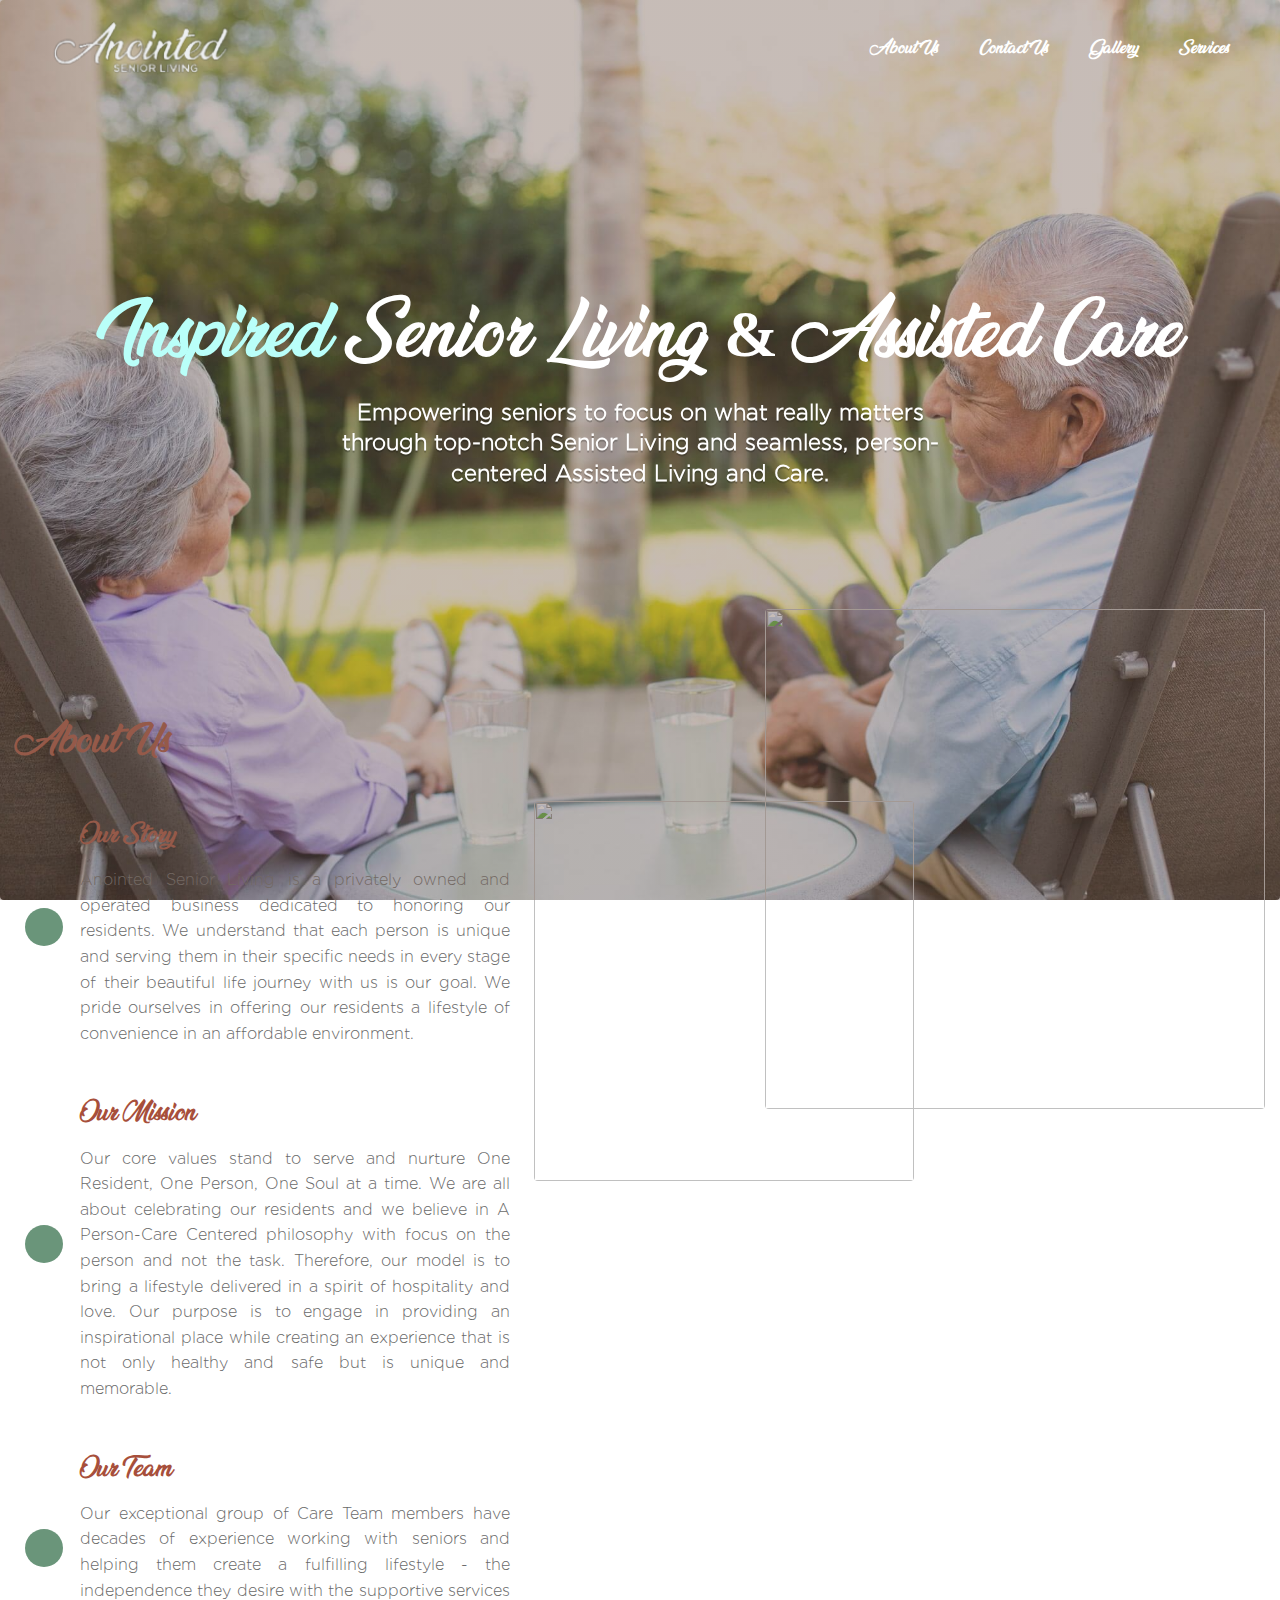
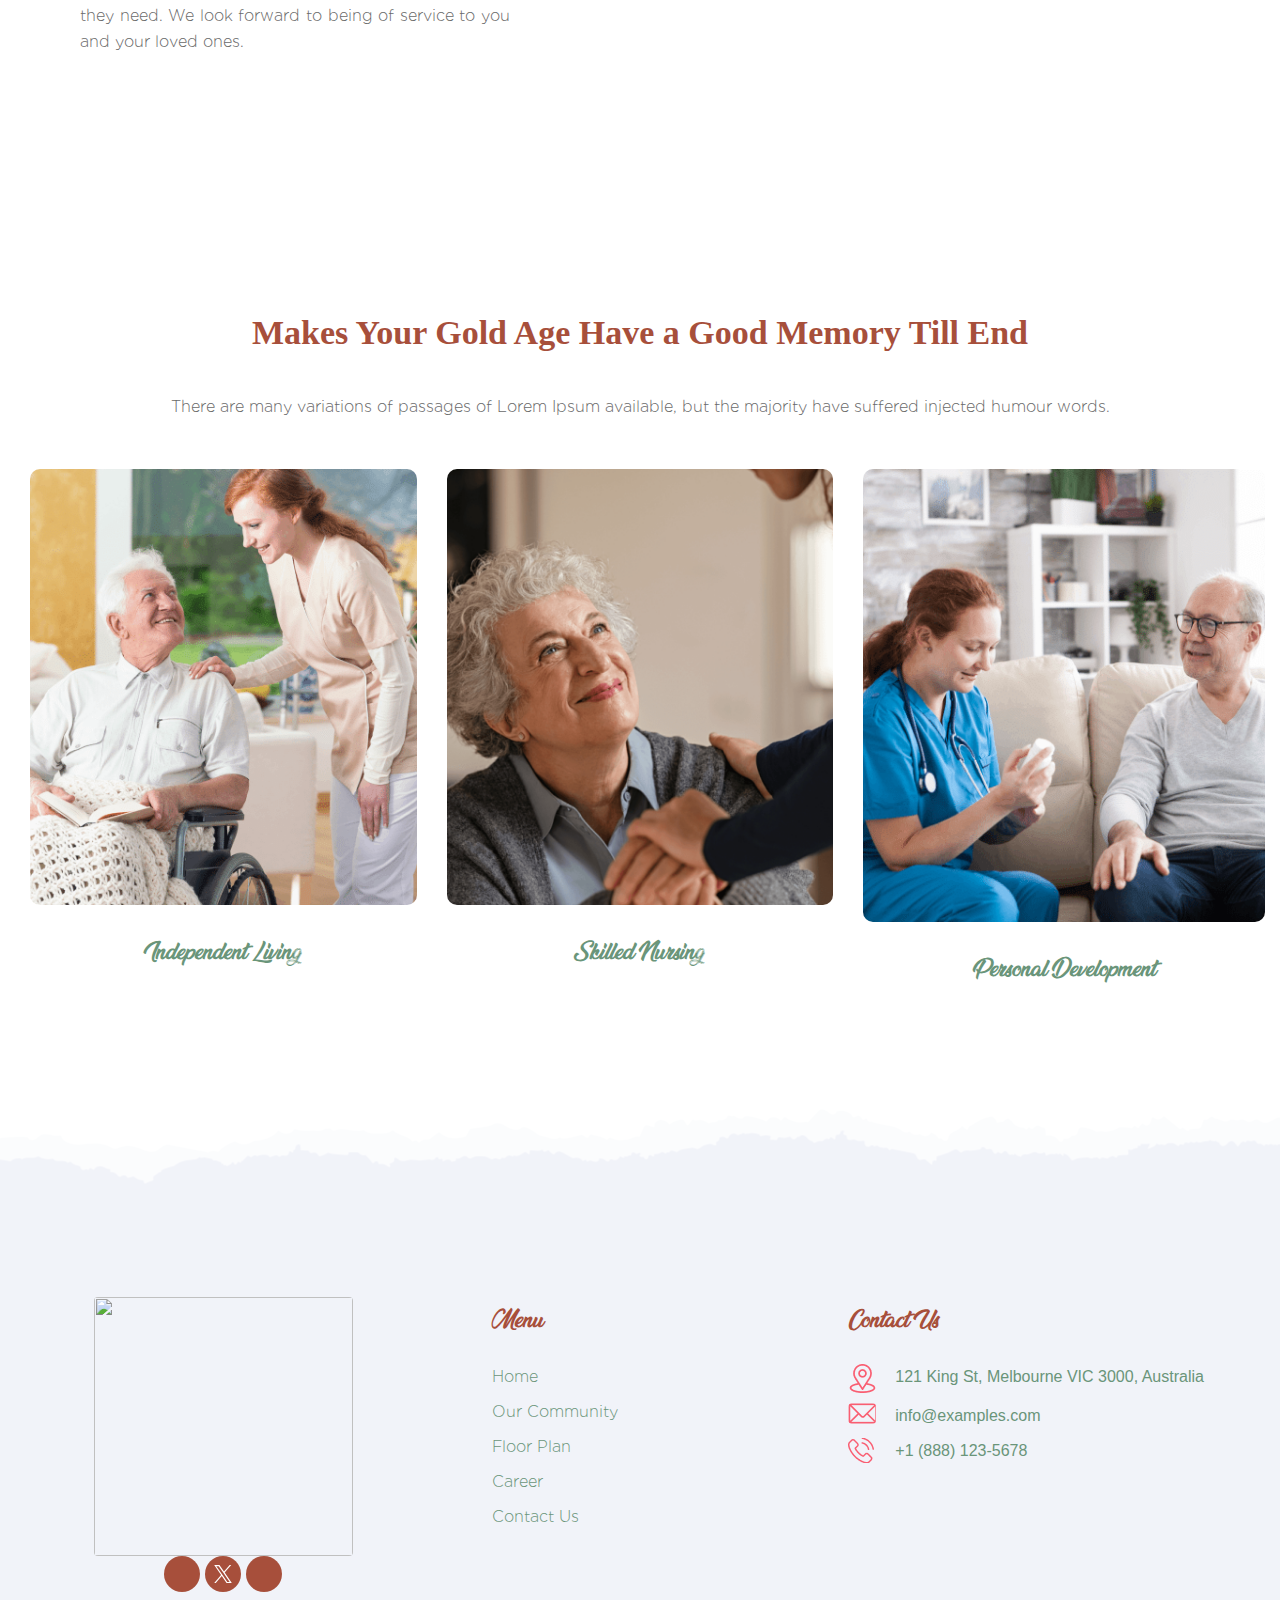
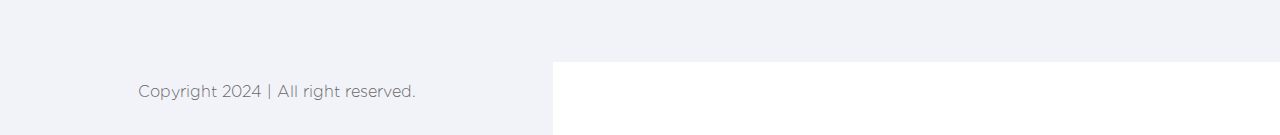
==== index.html @ 7e5e352e "initial" ====
<html lang="en-US" prefix="og: https://ogp.me/ns#">
  <head>
    <meta http-equiv="Content-Type" content="text/html; charset=UTF-8" />

    <meta name="viewport" content="width=device-width, initial-scale=1" />
    <link rel="profile" href="https://gmpg.org/xfn/11" />

    <!-- Search Engine Optimization by Rank Math - https://rankmath.com/ -->
    <title>Anointed</title>
    <meta
      name="description"
      content="/*! elementor - v3.19.0 - 29-01-2024 */ .elementor-heading-title{padding:0;margin:0;line-height:1}.elementor-widget-heading"
    />
    <meta
      name="robots"
      content="index, follow, max-snippet:-1, max-video-preview:-1, max-image-preview:large"
    />
    <link
      rel="canonical"
      href="https://wordpress-1163796-4332540.cloudwaysapps.com/"
    />
    <link rel="stylesheet" href="./style11.css" />
    <meta property="og:locale" content="en_US" />
    <meta property="og:type" content="website" />
    <meta property="og:title" content="Anointed" />
    <meta
      property="og:description"
      content="/*! elementor - v3.19.0 - 29-01-2024 */ .elementor-heading-title{padding:0;margin:0;line-height:1}.elementor-widget-heading"
    />
    <meta
      property="og:url"
      content="https://wordpress-1163796-4332540.cloudwaysapps.com/"
    />
    <meta property="og:site_name" content="Anointed" />
    <meta property="og:updated_time" content="2024-02-22T02:53:05+00:00" />
    <meta
      property="og:image"
      content="https://wordpress-1163796-4332540.cloudwaysapps.com/wp-content/uploads/2023/04/Full-Mockup-Color.png"
    />
    <meta
      property="og:image:secure_url"
      content="https://wordpress-1163796-4332540.cloudwaysapps.com/wp-content/uploads/2023/04/Full-Mockup-Color.png"
    />
    <meta property="og:image:width" content="650" />
    <meta property="og:image:height" content="438" />
    <meta property="og:image:alt" content="Home" />
    <meta property="og:image:type" content="image/png" />
    <meta
      property="article:published_time"
      content="2024-02-21T17:53:11+00:00"
    />
    <meta
      property="article:modified_time"
      content="2024-02-22T02:53:05+00:00"
    />
    <meta name="twitter:card" content="summary_large_image" />
    <meta name="twitter:title" content="Anointed" />
    <meta
      name="twitter:description"
      content="/*! elementor - v3.19.0 - 29-01-2024 */ .elementor-heading-title{padding:0;margin:0;line-height:1}.elementor-widget-heading"
    />
    <meta
      name="twitter:image"
      content="https://wordpress-1163796-4332540.cloudwaysapps.com/wp-content/uploads/2023/04/Full-Mockup-Color.png"
    />
    <meta name="twitter:label1" content="Written by" />
    <meta name="twitter:data1" content="Kevin" />
    <meta name="twitter:label2" content="Time to read" />
    <meta name="twitter:data2" content="1 minute" />
    <script type="application/ld+json" class="rank-math-schema">
      {
        "@context": "https://schema.org",
        "@graph": [
          {
            "@type": ["Person", "Organization"],
            "@id": "https://wordpress-1163796-4332540.cloudwaysapps.com/#person",
            "name": "Anointed",
            "logo": {
              "@type": "ImageObject",
              "@id": "https://wordpress-1163796-4332540.cloudwaysapps.com/#logo",
              "url": "https://wordpress-1163796-4332540.cloudwaysapps.com/wp-content/uploads/2023/04/Full-Mockup-Color.png",
              "contentUrl": "https://wordpress-1163796-4332540.cloudwaysapps.com/wp-content/uploads/2023/04/Full-Mockup-Color.png",
              "caption": "Anointed",
              "inLanguage": "en-US",
              "width": "650",
              "height": "438"
            },
            "image": {
              "@type": "ImageObject",
              "@id": "https://wordpress-1163796-4332540.cloudwaysapps.com/#logo",
              "url": "https://wordpress-1163796-4332540.cloudwaysapps.com/wp-content/uploads/2023/04/Full-Mockup-Color.png",
              "contentUrl": "https://wordpress-1163796-4332540.cloudwaysapps.com/wp-content/uploads/2023/04/Full-Mockup-Color.png",
              "caption": "Anointed",
              "inLanguage": "en-US",
              "width": "650",
              "height": "438"
            }
          },
          {
            "@type": "WebSite",
            "@id": "https://wordpress-1163796-4332540.cloudwaysapps.com/#website",
            "url": "https://wordpress-1163796-4332540.cloudwaysapps.com",
            "name": "Anointed",
            "alternateName": "Anointed",
            "publisher": {
              "@id": "https://wordpress-1163796-4332540.cloudwaysapps.com/#person"
            },
            "inLanguage": "en-US",
            "potentialAction": {
              "@type": "SearchAction",
              "target": "https://wordpress-1163796-4332540.cloudwaysapps.com/?s={search_term_string}",
              "query-input": "required name=search_term_string"
            }
          },
          {
            "@type": "ImageObject",
            "@id": "https://wordpress-1163796-4332540.cloudwaysapps.com/wp-content/uploads/2024/02/careo-home-two-section-two-main-img.png",
            "url": "https://wordpress-1163796-4332540.cloudwaysapps.com/wp-content/uploads/2024/02/careo-home-two-section-two-main-img.png",
            "width": "200",
            "height": "200",
            "inLanguage": "en-US"
          },
          {
            "@type": "WebPage",
            "@id": "https://wordpress-1163796-4332540.cloudwaysapps.com/#webpage",
            "url": "https://wordpress-1163796-4332540.cloudwaysapps.com/",
            "name": "Anointed",
            "datePublished": "2024-02-21T17:53:11+00:00",
            "dateModified": "2024-02-22T02:53:05+00:00",
            "about": {
              "@id": "https://wordpress-1163796-4332540.cloudwaysapps.com/#person"
            },
            "isPartOf": {
              "@id": "https://wordpress-1163796-4332540.cloudwaysapps.com/#website"
            },
            "primaryImageOfPage": {
              "@id": "https://wordpress-1163796-4332540.cloudwaysapps.com/wp-content/uploads/2024/02/careo-home-two-section-two-main-img.png"
            },
            "inLanguage": "en-US"
          },
          {
            "@type": "Person",
            "@id": "https://wordpress-1163796-4332540.cloudwaysapps.com/author/kevin/",
            "name": "Kevin",
            "url": "https://wordpress-1163796-4332540.cloudwaysapps.com/author/kevin/",
            "image": {
              "@type": "ImageObject",
              "@id": "https://secure.gravatar.com/avatar/5668ce65988a25be862526f29ebfe7d8?s=96&amp;d=mm&amp;r=g",
              "url": "https://secure.gravatar.com/avatar/5668ce65988a25be862526f29ebfe7d8?s=96&amp;d=mm&amp;r=g",
              "caption": "Kevin",
              "inLanguage": "en-US"
            },
            "sameAs": ["https://wordpress-1163796-4332540.cloudwaysapps.com"]
          },
          {
            "@type": "Article",
            "headline": "Anointed",
            "datePublished": "2024-02-21T17:53:11+00:00",
            "dateModified": "2024-02-22T02:53:05+00:00",
            "author": {
              "@id": "https://wordpress-1163796-4332540.cloudwaysapps.com/author/kevin/",
              "name": "Kevin"
            },
            "publisher": {
              "@id": "https://wordpress-1163796-4332540.cloudwaysapps.com/#person"
            },
            "description": "/*! elementor - v3.19.0 - 29-01-2024 */ .elementor-heading-title{padding:0;margin:0;line-height:1}.elementor-widget-heading",
            "name": "Anointed",
            "@id": "https://wordpress-1163796-4332540.cloudwaysapps.com/#richSnippet",
            "isPartOf": {
              "@id": "https://wordpress-1163796-4332540.cloudwaysapps.com/#webpage"
            },
            "image": {
              "@id": "https://wordpress-1163796-4332540.cloudwaysapps.com/wp-content/uploads/2024/02/careo-home-two-section-two-main-img.png"
            },
            "inLanguage": "en-US",
            "mainEntityOfPage": {
              "@id": "https://wordpress-1163796-4332540.cloudwaysapps.com/#webpage"
            }
          }
        ]
      }
    </script>
    <!-- /Rank Math WordPress SEO plugin -->

    <link
      rel="alternate"
      type="application/rss+xml"
      title="Anointed » Feed"
      href="https://wordpress-1163796-4332540.cloudwaysapps.com/feed/"
    />
    <link
      rel="alternate"
      type="application/rss+xml"
      title="Anointed » Comments Feed"
      href="https://wordpress-1163796-4332540.cloudwaysapps.com/comments/feed/"
    />
    <script>
      window._wpemojiSettings = {
        baseUrl: "https:\/\/s.w.org\/images\/core\/emoji\/14.0.0\/72x72\/",
        ext: ".png",
        svgUrl: "https:\/\/s.w.org\/images\/core\/emoji\/14.0.0\/svg\/",
        svgExt: ".svg",
        source: {
          concatemoji:
            "https:\/\/wordpress-1163796-4332540.cloudwaysapps.com\/wp-includes\/js\/wp-emoji-release.min.js?ver=6.4.3",
        },
      };
      /*! This file is auto-generated */
      !(function (i, n) {
        var o, s, e;
        function c(e) {
          try {
            var t = { supportTests: e, timestamp: new Date().valueOf() };
            sessionStorage.setItem(o, JSON.stringify(t));
          } catch (e) {}
        }
        function p(e, t, n) {
          e.clearRect(0, 0, e.canvas.width, e.canvas.height),
            e.fillText(t, 0, 0);
          var t = new Uint32Array(
              e.getImageData(0, 0, e.canvas.width, e.canvas.height).data
            ),
            r =
              (e.clearRect(0, 0, e.canvas.width, e.canvas.height),
              e.fillText(n, 0, 0),
              new Uint32Array(
                e.getImageData(0, 0, e.canvas.width, e.canvas.height).data
              ));
          return t.every(function (e, t) {
            return e === r[t];
          });
        }
        function u(e, t, n) {
          switch (t) {
            case "flag":
              return n(
                e,
                "\ud83c\udff3\ufe0f\u200d\u26a7\ufe0f",
                "\ud83c\udff3\ufe0f\u200b\u26a7\ufe0f"
              )
                ? !1
                : !n(
                    e,
                    "\ud83c\uddfa\ud83c\uddf3",
                    "\ud83c\uddfa\u200b\ud83c\uddf3"
                  ) &&
                    !n(
                      e,
                      "\ud83c\udff4\udb40\udc67\udb40\udc62\udb40\udc65\udb40\udc6e\udb40\udc67\udb40\udc7f",
                      "\ud83c\udff4\u200b\udb40\udc67\u200b\udb40\udc62\u200b\udb40\udc65\u200b\udb40\udc6e\u200b\udb40\udc67\u200b\udb40\udc7f"
                    );
            case "emoji":
              return !n(
                e,
                "\ud83e\udef1\ud83c\udffb\u200d\ud83e\udef2\ud83c\udfff",
                "\ud83e\udef1\ud83c\udffb\u200b\ud83e\udef2\ud83c\udfff"
              );
          }
          return !1;
        }
        function f(e, t, n) {
          var r =
              "undefined" != typeof WorkerGlobalScope &&
              self instanceof WorkerGlobalScope
                ? new OffscreenCanvas(300, 150)
                : i.createElement("canvas"),
            a = r.getContext("2d", { willReadFrequently: !0 }),
            o = ((a.textBaseline = "top"), (a.font = "600 32px Arial"), {});
          return (
            e.forEach(function (e) {
              o[e] = t(a, e, n);
            }),
            o
          );
        }
        function t(e) {
          var t = i.createElement("script");
          (t.src = e), (t.defer = !0), i.head.appendChild(t);
        }
        "undefined" != typeof Promise &&
          ((o = "wpEmojiSettingsSupports"),
          (s = ["flag", "emoji"]),
          (n.supports = { everything: !0, everythingExceptFlag: !0 }),
          (e = new Promise(function (e) {
            i.addEventListener("DOMContentLoaded", e, { once: !0 });
          })),
          new Promise(function (t) {
            var n = (function () {
              try {
                var e = JSON.parse(sessionStorage.getItem(o));
                if (
                  "object" == typeof e &&
                  "number" == typeof e.timestamp &&
                  new Date().valueOf() < e.timestamp + 604800 &&
                  "object" == typeof e.supportTests
                )
                  return e.supportTests;
              } catch (e) {}
              return null;
            })();
            if (!n) {
              if (
                "undefined" != typeof Worker &&
                "undefined" != typeof OffscreenCanvas &&
                "undefined" != typeof URL &&
                URL.createObjectURL &&
                "undefined" != typeof Blob
              )
                try {
                  var e =
                      "postMessage(" +
                      f.toString() +
                      "(" +
                      [JSON.stringify(s), u.toString(), p.toString()].join(
                        ","
                      ) +
                      "));",
                    r = new Blob([e], { type: "text/javascript" }),
                    a = new Worker(URL.createObjectURL(r), {
                      name: "wpTestEmojiSupports",
                    });
                  return void (a.onmessage = function (e) {
                    c((n = e.data)), a.terminate(), t(n);
                  });
                } catch (e) {}
              c((n = f(s, u, p)));
            }
            t(n);
          })
            .then(function (e) {
              for (var t in e)
                (n.supports[t] = e[t]),
                  (n.supports.everything =
                    n.supports.everything && n.supports[t]),
                  "flag" !== t &&
                    (n.supports.everythingExceptFlag =
                      n.supports.everythingExceptFlag && n.supports[t]);
              (n.supports.everythingExceptFlag =
                n.supports.everythingExceptFlag && !n.supports.flag),
                (n.DOMReady = !1),
                (n.readyCallback = function () {
                  n.DOMReady = !0;
                });
            })
            .then(function () {
              return e;
            })
            .then(function () {
              var e;
              n.supports.everything ||
                (n.readyCallback(),
                (e = n.source || {}).concatemoji
                  ? t(e.concatemoji)
                  : e.wpemoji && e.twemoji && (t(e.twemoji), t(e.wpemoji)));
            }));
      })((window, document), window._wpemojiSettings);
    </script>
    <style id="wp-emoji-styles-inline-css">
      img.wp-smiley,
      img.emoji {
        display: inline !important;
        border: none !important;
        box-shadow: none !important;
        height: 1em !important;
        width: 1em !important;
        margin: 0 0.07em !important;
        vertical-align: -0.1em !important;
        background: none !important;
        padding: 0 !important;
      }
    </style>
    <style id="rank-math-toc-block-style-inline-css">
      .wp-block-rank-math-toc-block nav ol {
        counter-reset: item;
      }
      .wp-block-rank-math-toc-block nav ol li {
        display: block;
      }
      .wp-block-rank-math-toc-block nav ol li:before {
        content: counters(item, ".") " ";
        counter-increment: item;
      }
    </style>
    <style id="classic-theme-styles-inline-css">
      /*! This file is auto-generated */
      .wp-block-button__link {
        color: #fff;
        background-color: #32373c;
        border-radius: 9999px;
        box-shadow: none;
        text-decoration: none;
        padding: calc(0.667em + 2px) calc(1.333em + 2px);
        font-size: 1.125em;
      }
      .wp-block-file__button {
        background: #32373c;
        color: #fff;
        text-decoration: none;
      }
    </style>
    <style id="global-styles-inline-css">
      body {
        --wp--preset--color--black: #000000;
        --wp--preset--color--cyan-bluish-gray: #abb8c3;
        --wp--preset--color--white: #ffffff;
        --wp--preset--color--pale-pink: #f78da7;
        --wp--preset--color--vivid-red: #cf2e2e;
        --wp--preset--color--luminous-vivid-orange: #ff6900;
        --wp--preset--color--luminous-vivid-amber: #fcb900;
        --wp--preset--color--light-green-cyan: #7bdcb5;
        --wp--preset--color--vivid-green-cyan: #00d084;
        --wp--preset--color--pale-cyan-blue: #8ed1fc;
        --wp--preset--color--vivid-cyan-blue: #0693e3;
        --wp--preset--color--vivid-purple: #9b51e0;
        --wp--preset--gradient--vivid-cyan-blue-to-vivid-purple: linear-gradient(
          135deg,
          rgba(6, 147, 227, 1) 0%,
          rgb(155, 81, 224) 100%
        );
        --wp--preset--gradient--light-green-cyan-to-vivid-green-cyan: linear-gradient(
          135deg,
          rgb(122, 220, 180) 0%,
          rgb(0, 208, 130) 100%
        );
        --wp--preset--gradient--luminous-vivid-amber-to-luminous-vivid-orange: linear-gradient(
          135deg,
          rgba(252, 185, 0, 1) 0%,
          rgba(255, 105, 0, 1) 100%
        );
        --wp--preset--gradient--luminous-vivid-orange-to-vivid-red: linear-gradient(
          135deg,
          rgba(255, 105, 0, 1) 0%,
          rgb(207, 46, 46) 100%
        );
        --wp--preset--gradient--very-light-gray-to-cyan-bluish-gray: linear-gradient(
          135deg,
          rgb(238, 238, 238) 0%,
          rgb(169, 184, 195) 100%
        );
        --wp--preset--gradient--cool-to-warm-spectrum: linear-gradient(
          135deg,
          rgb(74, 234, 220) 0%,
          rgb(151, 120, 209) 20%,
          rgb(207, 42, 186) 40%,
          rgb(238, 44, 130) 60%,
          rgb(251, 105, 98) 80%,
          rgb(254, 248, 76) 100%
        );
        --wp--preset--gradient--blush-light-purple: linear-gradient(
          135deg,
          rgb(255, 206, 236) 0%,
          rgb(152, 150, 240) 100%
        );
        --wp--preset--gradient--blush-bordeaux: linear-gradient(
          135deg,
          rgb(254, 205, 165) 0%,
          rgb(254, 45, 45) 50%,
          rgb(107, 0, 62) 100%
        );
        --wp--preset--gradient--luminous-dusk: linear-gradient(
          135deg,
          rgb(255, 203, 112) 0%,
          rgb(199, 81, 192) 50%,
          rgb(65, 88, 208) 100%
        );
        --wp--preset--gradient--pale-ocean: linear-gradient(
          135deg,
          rgb(255, 245, 203) 0%,
          rgb(182, 227, 212) 50%,
          rgb(51, 167, 181) 100%
        );
        --wp--preset--gradient--electric-grass: linear-gradient(
          135deg,
          rgb(202, 248, 128) 0%,
          rgb(113, 206, 126) 100%
        );
        --wp--preset--gradient--midnight: linear-gradient(
          135deg,
          rgb(2, 3, 129) 0%,
          rgb(40, 116, 252) 100%
        );
        --wp--preset--font-size--small: 13px;
        --wp--preset--font-size--medium: 20px;
        --wp--preset--font-size--large: 36px;
        --wp--preset--font-size--x-large: 42px;
        --wp--preset--spacing--20: 0.44rem;
        --wp--preset--spacing--30: 0.67rem;
        --wp--preset--spacing--40: 1rem;
        --wp--preset--spacing--50: 1.5rem;
        --wp--preset--spacing--60: 2.25rem;
        --wp--preset--spacing--70: 3.38rem;
        --wp--preset--spacing--80: 5.06rem;
        --wp--preset--shadow--natural: 6px 6px 9px rgba(0, 0, 0, 0.2);
        --wp--preset--shadow--deep: 12px 12px 50px rgba(0, 0, 0, 0.4);
        --wp--preset--shadow--sharp: 6px 6px 0px rgba(0, 0, 0, 0.2);
        --wp--preset--shadow--outlined: 6px 6px 0px -3px rgba(255, 255, 255, 1),
          6px 6px rgba(0, 0, 0, 1);
        --wp--preset--shadow--crisp: 6px 6px 0px rgba(0, 0, 0, 1);
      }
      :where(.is-layout-flex) {
        gap: 0.5em;
      }
      :where(.is-layout-grid) {
        gap: 0.5em;
      }
      body .is-layout-flow > .alignleft {
        float: left;
        margin-inline-start: 0;
        margin-inline-end: 2em;
      }
      body .is-layout-flow > .alignright {
        float: right;
        margin-inline-start: 2em;
        margin-inline-end: 0;
      }
      body .is-layout-flow > .aligncenter {
        margin-left: auto !important;
        margin-right: auto !important;
      }
      body .is-layout-constrained > .alignleft {
        float: left;
        margin-inline-start: 0;
        margin-inline-end: 2em;
      }
      body .is-layout-constrained > .alignright {
        float: right;
        margin-inline-start: 2em;
        margin-inline-end: 0;
      }
      body .is-layout-constrained > .aligncenter {
        margin-left: auto !important;
        margin-right: auto !important;
      }
      body
        .is-layout-constrained
        > :where(:not(.alignleft):not(.alignright):not(.alignfull)) {
        max-width: var(--wp--style--global--content-size);
        margin-left: auto !important;
        margin-right: auto !important;
      }
      body .is-layout-constrained > .alignwide {
        max-width: var(--wp--style--global--wide-size);
      }
      body .is-layout-flex {
        display: flex;
      }
      body .is-layout-flex {
        flex-wrap: wrap;
        align-items: center;
      }
      body .is-layout-flex > * {
        margin: 0;
      }
      body .is-layout-grid {
        display: grid;
      }
      body .is-layout-grid > * {
        margin: 0;
      }
      :where(.wp-block-columns.is-layout-flex) {
        gap: 2em;
      }
      :where(.wp-block-columns.is-layout-grid) {
        gap: 2em;
      }
      :where(.wp-block-post-template.is-layout-flex) {
        gap: 1.25em;
      }
      :where(.wp-block-post-template.is-layout-grid) {
        gap: 1.25em;
      }
      .has-black-color {
        color: var(--wp--preset--color--black) !important;
      }
      .has-cyan-bluish-gray-color {
        color: var(--wp--preset--color--cyan-bluish-gray) !important;
      }
      .has-white-color {
        color: var(--wp--preset--color--white) !important;
      }
      .has-pale-pink-color {
        color: var(--wp--preset--color--pale-pink) !important;
      }
      .has-vivid-red-color {
        color: var(--wp--preset--color--vivid-red) !important;
      }
      .has-luminous-vivid-orange-color {
        color: var(--wp--preset--color--luminous-vivid-orange) !important;
      }
      .has-luminous-vivid-amber-color {
        color: var(--wp--preset--color--luminous-vivid-amber) !important;
      }
      .has-light-green-cyan-color {
        color: var(--wp--preset--color--light-green-cyan) !important;
      }
      .has-vivid-green-cyan-color {
        color: var(--wp--preset--color--vivid-green-cyan) !important;
      }
      .has-pale-cyan-blue-color {
        color: var(--wp--preset--color--pale-cyan-blue) !important;
      }
      .has-vivid-cyan-blue-color {
        color: var(--wp--preset--color--vivid-cyan-blue) !important;
      }
      .has-vivid-purple-color {
        color: var(--wp--preset--color--vivid-purple) !important;
      }
      .has-black-background-color {
        background-color: var(--wp--preset--color--black) !important;
      }
      .has-cyan-bluish-gray-background-color {
        background-color: var(--wp--preset--color--cyan-bluish-gray) !important;
      }
      .has-white-background-color {
        background-color: var(--wp--preset--color--white) !important;
      }
      .has-pale-pink-background-color {
        background-color: var(--wp--preset--color--pale-pink) !important;
      }
      .has-vivid-red-background-color {
        background-color: var(--wp--preset--color--vivid-red) !important;
      }
      .has-luminous-vivid-orange-background-color {
        background-color: var(
          --wp--preset--color--luminous-vivid-orange
        ) !important;
      }
      .has-luminous-vivid-amber-background-color {
        background-color: var(
          --wp--preset--color--luminous-vivid-amber
        ) !important;
      }
      .has-light-green-cyan-background-color {
        background-color: var(--wp--preset--color--light-green-cyan) !important;
      }
      .has-vivid-green-cyan-background-color {
        background-color: var(--wp--preset--color--vivid-green-cyan) !important;
      }
      .has-pale-cyan-blue-background-color {
        background-color: var(--wp--preset--color--pale-cyan-blue) !important;
      }
      .has-vivid-cyan-blue-background-color {
        background-color: var(--wp--preset--color--vivid-cyan-blue) !important;
      }
      .has-vivid-purple-background-color {
        background-color: var(--wp--preset--color--vivid-purple) !important;
      }
      .has-black-border-color {
        border-color: var(--wp--preset--color--black) !important;
      }
      .has-cyan-bluish-gray-border-color {
        border-color: var(--wp--preset--color--cyan-bluish-gray) !important;
      }
      .has-white-border-color {
        border-color: var(--wp--preset--color--white) !important;
      }
      .has-pale-pink-border-color {
        border-color: var(--wp--preset--color--pale-pink) !important;
      }
      .has-vivid-red-border-color {
        border-color: var(--wp--preset--color--vivid-red) !important;
      }
      .has-luminous-vivid-orange-border-color {
        border-color: var(
          --wp--preset--color--luminous-vivid-orange
        ) !important;
      }
      .has-luminous-vivid-amber-border-color {
        border-color: var(--wp--preset--color--luminous-vivid-amber) !important;
      }
      .has-light-green-cyan-border-color {
        border-color: var(--wp--preset--color--light-green-cyan) !important;
      }
      .has-vivid-green-cyan-border-color {
        border-color: var(--wp--preset--color--vivid-green-cyan) !important;
      }
      .has-pale-cyan-blue-border-color {
        border-color: var(--wp--preset--color--pale-cyan-blue) !important;
      }
      .has-vivid-cyan-blue-border-color {
        border-color: var(--wp--preset--color--vivid-cyan-blue) !important;
      }
      .has-vivid-purple-border-color {
        border-color: var(--wp--preset--color--vivid-purple) !important;
      }
      .has-vivid-cyan-blue-to-vivid-purple-gradient-background {
        background: var(
          --wp--preset--gradient--vivid-cyan-blue-to-vivid-purple
        ) !important;
      }
      .has-light-green-cyan-to-vivid-green-cyan-gradient-background {
        background: var(
          --wp--preset--gradient--light-green-cyan-to-vivid-green-cyan
        ) !important;
      }
      .has-luminous-vivid-amber-to-luminous-vivid-orange-gradient-background {
        background: var(
          --wp--preset--gradient--luminous-vivid-amber-to-luminous-vivid-orange
        ) !important;
      }
      .has-luminous-vivid-orange-to-vivid-red-gradient-background {
        background: var(
          --wp--preset--gradient--luminous-vivid-orange-to-vivid-red
        ) !important;
      }
      .has-very-light-gray-to-cyan-bluish-gray-gradient-background {
        background: var(
          --wp--preset--gradient--very-light-gray-to-cyan-bluish-gray
        ) !important;
      }
      .has-cool-to-warm-spectrum-gradient-background {
        background: var(
          --wp--preset--gradient--cool-to-warm-spectrum
        ) !important;
      }
      .has-blush-light-purple-gradient-background {
        background: var(--wp--preset--gradient--blush-light-purple) !important;
      }
      .has-blush-bordeaux-gradient-background {
        background: var(--wp--preset--gradient--blush-bordeaux) !important;
      }
      .has-luminous-dusk-gradient-background {
        background: var(--wp--preset--gradient--luminous-dusk) !important;
      }
      .has-pale-ocean-gradient-background {
        background: var(--wp--preset--gradient--pale-ocean) !important;
      }
      .has-electric-grass-gradient-background {
        background: var(--wp--preset--gradient--electric-grass) !important;
      }
      .has-midnight-gradient-background {
        background: var(--wp--preset--gradient--midnight) !important;
      }
      .has-small-font-size {
        font-size: var(--wp--preset--font-size--small) !important;
      }
      .has-medium-font-size {
        font-size: var(--wp--preset--font-size--medium) !important;
      }
      .has-large-font-size {
        font-size: var(--wp--preset--font-size--large) !important;
      }
      .has-x-large-font-size {
        font-size: var(--wp--preset--font-size--x-large) !important;
      }
      .wp-block-navigation a:where(:not(.wp-element-button)) {
        color: inherit;
      }
      :where(.wp-block-post-template.is-layout-flex) {
        gap: 1.25em;
      }
      :where(.wp-block-post-template.is-layout-grid) {
        gap: 1.25em;
      }
      :where(.wp-block-columns.is-layout-flex) {
        gap: 2em;
      }
      :where(.wp-block-columns.is-layout-grid) {
        gap: 2em;
      }
      .wp-block-pullquote {
        font-size: 1.5em;
        line-height: 1.6;
      }
    </style>
    <link
      rel="stylesheet"
      id="hfe-style-css"
      href="./header-footer-elementor.css"
      media="all"
    />
    <link
      rel="stylesheet"
      id="elementor-icons-css"
      href="./elementor-icons.min.css"
      media="all"
    />
    <link
      rel="stylesheet"
      id="elementor-frontend-css"
      href="./custom-frontend-lite.min.css"
      media="all"
    />
    <style id="elementor-frontend-inline-css">
      @-webkit-keyframes ha_fadeIn {
        0% {
          opacity: 0;
        }
        to {
          opacity: 1;
        }
      }
      @keyframes ha_fadeIn {
        0% {
          opacity: 0;
        }
        to {
          opacity: 1;
        }
      }
      @-webkit-keyframes ha_zoomIn {
        0% {
          opacity: 0;
          -webkit-transform: scale3d(0.3, 0.3, 0.3);
          transform: scale3d(0.3, 0.3, 0.3);
        }
        50% {
          opacity: 1;
        }
      }
      @keyframes ha_zoomIn {
        0% {
          opacity: 0;
          -webkit-transform: scale3d(0.3, 0.3, 0.3);
          transform: scale3d(0.3, 0.3, 0.3);
        }
        50% {
          opacity: 1;
        }
      }
      @-webkit-keyframes ha_rollIn {
        0% {
          opacity: 0;
          -webkit-transform: translate3d(-100%, 0, 0) rotate3d(0, 0, 1, -120deg);
          transform: translate3d(-100%, 0, 0) rotate3d(0, 0, 1, -120deg);
        }
        to {
          opacity: 1;
        }
      }
      @keyframes ha_rollIn {
        0% {
          opacity: 0;
          -webkit-transform: translate3d(-100%, 0, 0) rotate3d(0, 0, 1, -120deg);
          transform: translate3d(-100%, 0, 0) rotate3d(0, 0, 1, -120deg);
        }
        to {
          opacity: 1;
        }
      }
      @-webkit-keyframes ha_bounce {
        0%,
        20%,
        53%,
        to {
          -webkit-animation-timing-function: cubic-bezier(
            0.215,
            0.61,
            0.355,
            1
          );
          animation-timing-function: cubic-bezier(0.215, 0.61, 0.355, 1);
        }
        40%,
        43% {
          -webkit-transform: translate3d(0, -30px, 0) scaleY(1.1);
          transform: translate3d(0, -30px, 0) scaleY(1.1);
          -webkit-animation-timing-function: cubic-bezier(
            0.755,
            0.05,
            0.855,
            0.06
          );
          animation-timing-function: cubic-bezier(0.755, 0.05, 0.855, 0.06);
        }
        70% {
          -webkit-transform: translate3d(0, -15px, 0) scaleY(1.05);
          transform: translate3d(0, -15px, 0) scaleY(1.05);
          -webkit-animation-timing-function: cubic-bezier(
            0.755,
            0.05,
            0.855,
            0.06
          );
          animation-timing-function: cubic-bezier(0.755, 0.05, 0.855, 0.06);
        }
        80% {
          -webkit-transition-timing-function: cubic-bezier(
            0.215,
            0.61,
            0.355,
            1
          );
          transition-timing-function: cubic-bezier(0.215, 0.61, 0.355, 1);
          -webkit-transform: translate3d(0, 0, 0) scaleY(0.95);
          transform: translate3d(0, 0, 0) scaleY(0.95);
        }
        90% {
          -webkit-transform: translate3d(0, -4px, 0) scaleY(1.02);
          transform: translate3d(0, -4px, 0) scaleY(1.02);
        }
      }
      @keyframes ha_bounce {
        0%,
        20%,
        53%,
        to {
          -webkit-animation-timing-function: cubic-bezier(
            0.215,
            0.61,
            0.355,
            1
          );
          animation-timing-function: cubic-bezier(0.215, 0.61, 0.355, 1);
        }
        40%,
        43% {
          -webkit-transform: translate3d(0, -30px, 0) scaleY(1.1);
          transform: translate3d(0, -30px, 0) scaleY(1.1);
          -webkit-animation-timing-function: cubic-bezier(
            0.755,
            0.05,
            0.855,
            0.06
          );
          animation-timing-function: cubic-bezier(0.755, 0.05, 0.855, 0.06);
        }
        70% {
          -webkit-transform: translate3d(0, -15px, 0) scaleY(1.05);
          transform: translate3d(0, -15px, 0) scaleY(1.05);
          -webkit-animation-timing-function: cubic-bezier(
            0.755,
            0.05,
            0.855,
            0.06
          );
          animation-timing-function: cubic-bezier(0.755, 0.05, 0.855, 0.06);
        }
        80% {
          -webkit-transition-timing-function: cubic-bezier(
            0.215,
            0.61,
            0.355,
            1
          );
          transition-timing-function: cubic-bezier(0.215, 0.61, 0.355, 1);
          -webkit-transform: translate3d(0, 0, 0) scaleY(0.95);
          transform: translate3d(0, 0, 0) scaleY(0.95);
        }
        90% {
          -webkit-transform: translate3d(0, -4px, 0) scaleY(1.02);
          transform: translate3d(0, -4px, 0) scaleY(1.02);
        }
      }
      @-webkit-keyframes ha_bounceIn {
        0%,
        20%,
        40%,
        60%,
        80%,
        to {
          -webkit-animation-timing-function: cubic-bezier(
            0.215,
            0.61,
            0.355,
            1
          );
          animation-timing-function: cubic-bezier(0.215, 0.61, 0.355, 1);
        }
        0% {
          opacity: 0;
          -webkit-transform: scale3d(0.3, 0.3, 0.3);
          transform: scale3d(0.3, 0.3, 0.3);
        }
        20% {
          -webkit-transform: scale3d(1.1, 1.1, 1.1);
          transform: scale3d(1.1, 1.1, 1.1);
        }
        40% {
          -webkit-transform: scale3d(0.9, 0.9, 0.9);
          transform: scale3d(0.9, 0.9, 0.9);
        }
        60% {
          opacity: 1;
          -webkit-transform: scale3d(1.03, 1.03, 1.03);
          transform: scale3d(1.03, 1.03, 1.03);
        }
        80% {
          -webkit-transform: scale3d(0.97, 0.97, 0.97);
          transform: scale3d(0.97, 0.97, 0.97);
        }
        to {
          opacity: 1;
        }
      }
      @keyframes ha_bounceIn {
        0%,
        20%,
        40%,
        60%,
        80%,
        to {
          -webkit-animation-timing-function: cubic-bezier(
            0.215,
            0.61,
            0.355,
            1
          );
          animation-timing-function: cubic-bezier(0.215, 0.61, 0.355, 1);
        }
        0% {
          opacity: 0;
          -webkit-transform: scale3d(0.3, 0.3, 0.3);
          transform: scale3d(0.3, 0.3, 0.3);
        }
        20% {
          -webkit-transform: scale3d(1.1, 1.1, 1.1);
          transform: scale3d(1.1, 1.1, 1.1);
        }
        40% {
          -webkit-transform: scale3d(0.9, 0.9, 0.9);
          transform: scale3d(0.9, 0.9, 0.9);
        }
        60% {
          opacity: 1;
          -webkit-transform: scale3d(1.03, 1.03, 1.03);
          transform: scale3d(1.03, 1.03, 1.03);
        }
        80% {
          -webkit-transform: scale3d(0.97, 0.97, 0.97);
          transform: scale3d(0.97, 0.97, 0.97);
        }
        to {
          opacity: 1;
        }
      }
      @-webkit-keyframes ha_flipInX {
        0% {
          opacity: 0;
          -webkit-transform: perspective(400px) rotate3d(1, 0, 0, 90deg);
          transform: perspective(400px) rotate3d(1, 0, 0, 90deg);
          -webkit-animation-timing-function: ease-in;
          animation-timing-function: ease-in;
        }
        40% {
          -webkit-transform: perspective(400px) rotate3d(1, 0, 0, -20deg);
          transform: perspective(400px) rotate3d(1, 0, 0, -20deg);
          -webkit-animation-timing-function: ease-in;
          animation-timing-function: ease-in;
        }
        60% {
          opacity: 1;
          -webkit-transform: perspective(400px) rotate3d(1, 0, 0, 10deg);
          transform: perspective(400px) rotate3d(1, 0, 0, 10deg);
        }
        80% {
          -webkit-transform: perspective(400px) rotate3d(1, 0, 0, -5deg);
          transform: perspective(400px) rotate3d(1, 0, 0, -5deg);
        }
      }
      @keyframes ha_flipInX {
        0% {
          opacity: 0;
          -webkit-transform: perspective(400px) rotate3d(1, 0, 0, 90deg);
          transform: perspective(400px) rotate3d(1, 0, 0, 90deg);
          -webkit-animation-timing-function: ease-in;
          animation-timing-function: ease-in;
        }
        40% {
          -webkit-transform: perspective(400px) rotate3d(1, 0, 0, -20deg);
          transform: perspective(400px) rotate3d(1, 0, 0, -20deg);
          -webkit-animation-timing-function: ease-in;
          animation-timing-function: ease-in;
        }
        60% {
          opacity: 1;
          -webkit-transform: perspective(400px) rotate3d(1, 0, 0, 10deg);
          transform: perspective(400px) rotate3d(1, 0, 0, 10deg);
        }
        80% {
          -webkit-transform: perspective(400px) rotate3d(1, 0, 0, -5deg);
          transform: perspective(400px) rotate3d(1, 0, 0, -5deg);
        }
      }
      @-webkit-keyframes ha_flipInY {
        0% {
          opacity: 0;
          -webkit-transform: perspective(400px) rotate3d(0, 1, 0, 90deg);
          transform: perspective(400px) rotate3d(0, 1, 0, 90deg);
          -webkit-animation-timing-function: ease-in;
          animation-timing-function: ease-in;
        }
        40% {
          -webkit-transform: perspective(400px) rotate3d(0, 1, 0, -20deg);
          transform: perspective(400px) rotate3d(0, 1, 0, -20deg);
          -webkit-animation-timing-function: ease-in;
          animation-timing-function: ease-in;
        }
        60% {
          opacity: 1;
          -webkit-transform: perspective(400px) rotate3d(0, 1, 0, 10deg);
          transform: perspective(400px) rotate3d(0, 1, 0, 10deg);
        }
        80% {
          -webkit-transform: perspective(400px) rotate3d(0, 1, 0, -5deg);
          transform: perspective(400px) rotate3d(0, 1, 0, -5deg);
        }
      }
      @keyframes ha_flipInY {
        0% {
          opacity: 0;
          -webkit-transform: perspective(400px) rotate3d(0, 1, 0, 90deg);
          transform: perspective(400px) rotate3d(0, 1, 0, 90deg);
          -webkit-animation-timing-function: ease-in;
          animation-timing-function: ease-in;
        }
        40% {
          -webkit-transform: perspective(400px) rotate3d(0, 1, 0, -20deg);
          transform: perspective(400px) rotate3d(0, 1, 0, -20deg);
          -webkit-animation-timing-function: ease-in;
          animation-timing-function: ease-in;
        }
        60% {
          opacity: 1;
          -webkit-transform: perspective(400px) rotate3d(0, 1, 0, 10deg);
          transform: perspective(400px) rotate3d(0, 1, 0, 10deg);
        }
        80% {
          -webkit-transform: perspective(400px) rotate3d(0, 1, 0, -5deg);
          transform: perspective(400px) rotate3d(0, 1, 0, -5deg);
        }
      }
      @-webkit-keyframes ha_swing {
        20% {
          -webkit-transform: rotate3d(0, 0, 1, 15deg);
          transform: rotate3d(0, 0, 1, 15deg);
        }
        40% {
          -webkit-transform: rotate3d(0, 0, 1, -10deg);
          transform: rotate3d(0, 0, 1, -10deg);
        }
        60% {
          -webkit-transform: rotate3d(0, 0, 1, 5deg);
          transform: rotate3d(0, 0, 1, 5deg);
        }
        80% {
          -webkit-transform: rotate3d(0, 0, 1, -5deg);
          transform: rotate3d(0, 0, 1, -5deg);
        }
      }
      @keyframes ha_swing {
        20% {
          -webkit-transform: rotate3d(0, 0, 1, 15deg);
          transform: rotate3d(0, 0, 1, 15deg);
        }
        40% {
          -webkit-transform: rotate3d(0, 0, 1, -10deg);
          transform: rotate3d(0, 0, 1, -10deg);
        }
        60% {
          -webkit-transform: rotate3d(0, 0, 1, 5deg);
          transform: rotate3d(0, 0, 1, 5deg);
        }
        80% {
          -webkit-transform: rotate3d(0, 0, 1, -5deg);
          transform: rotate3d(0, 0, 1, -5deg);
        }
      }
      @-webkit-keyframes ha_slideInDown {
        0% {
          visibility: visible;
          -webkit-transform: translate3d(0, -100%, 0);
          transform: translate3d(0, -100%, 0);
        }
      }
      @keyframes ha_slideInDown {
        0% {
          visibility: visible;
          -webkit-transform: translate3d(0, -100%, 0);
          transform: translate3d(0, -100%, 0);
        }
      }
      @-webkit-keyframes ha_slideInUp {
        0% {
          visibility: visible;
          -webkit-transform: translate3d(0, 100%, 0);
          transform: translate3d(0, 100%, 0);
        }
      }
      @keyframes ha_slideInUp {
        0% {
          visibility: visible;
          -webkit-transform: translate3d(0, 100%, 0);
          transform: translate3d(0, 100%, 0);
        }
      }
      @-webkit-keyframes ha_slideInLeft {
        0% {
          visibility: visible;
          -webkit-transform: translate3d(-100%, 0, 0);
          transform: translate3d(-100%, 0, 0);
        }
      }
      @keyframes ha_slideInLeft {
        0% {
          visibility: visible;
          -webkit-transform: translate3d(-100%, 0, 0);
          transform: translate3d(-100%, 0, 0);
        }
      }
      @-webkit-keyframes ha_slideInRight {
        0% {
          visibility: visible;
          -webkit-transform: translate3d(100%, 0, 0);
          transform: translate3d(100%, 0, 0);
        }
      }
      @keyframes ha_slideInRight {
        0% {
          visibility: visible;
          -webkit-transform: translate3d(100%, 0, 0);
          transform: translate3d(100%, 0, 0);
        }
      }
      .ha_fadeIn {
        -webkit-animation-name: ha_fadeIn;
        animation-name: ha_fadeIn;
      }
      .ha_zoomIn {
        -webkit-animation-name: ha_zoomIn;
        animation-name: ha_zoomIn;
      }
      .ha_rollIn {
        -webkit-animation-name: ha_rollIn;
        animation-name: ha_rollIn;
      }
      .ha_bounce {
        -webkit-transform-origin: center bottom;
        -ms-transform-origin: center bottom;
        transform-origin: center bottom;
        -webkit-animation-name: ha_bounce;
        animation-name: ha_bounce;
      }
      .ha_bounceIn {
        -webkit-animation-name: ha_bounceIn;
        animation-name: ha_bounceIn;
        -webkit-animation-duration: 0.75s;
        -webkit-animation-duration: calc(var(--animate-duration) * 0.75);
        animation-duration: 0.75s;
        animation-duration: calc(var(--animate-duration) * 0.75);
      }
      .ha_flipInX,
      .ha_flipInY {
        -webkit-animation-name: ha_flipInX;
        animation-name: ha_flipInX;
        -webkit-backface-visibility: visible !important;
        backface-visibility: visible !important;
      }
      .ha_flipInY {
        -webkit-animation-name: ha_flipInY;
        animation-name: ha_flipInY;
      }
      .ha_swing {
        -webkit-transform-origin: top center;
        -ms-transform-origin: top center;
        transform-origin: top center;
        -webkit-animation-name: ha_swing;
        animation-name: ha_swing;
      }
      .ha_slideInDown {
        -webkit-animation-name: ha_slideInDown;
        animation-name: ha_slideInDown;
      }
      .ha_slideInUp {
        -webkit-animation-name: ha_slideInUp;
        animation-name: ha_slideInUp;
      }
      .ha_slideInLeft {
        -webkit-animation-name: ha_slideInLeft;
        animation-name: ha_slideInLeft;
      }
      .ha_slideInRight {
        -webkit-animation-name: ha_slideInRight;
        animation-name: ha_slideInRight;
      }
      .ha-css-transform-yes {
        -webkit-transition-duration: var(--ha-tfx-transition-duration, 0.2s);
        transition-duration: var(--ha-tfx-transition-duration, 0.2s);
        -webkit-transition-property: -webkit-transform;
        transition-property: transform;
        transition-property: transform, -webkit-transform;
        -webkit-transform: translate(
            var(--ha-tfx-translate-x, 0),
            var(--ha-tfx-translate-y, 0)
          )
          scale(var(--ha-tfx-scale-x, 1), var(--ha-tfx-scale-y, 1))
          skew(var(--ha-tfx-skew-x, 0), var(--ha-tfx-skew-y, 0))
          rotateX(var(--ha-tfx-rotate-x, 0)) rotateY(var(--ha-tfx-rotate-y, 0))
          rotateZ(var(--ha-tfx-rotate-z, 0));
        transform: translate(
            var(--ha-tfx-translate-x, 0),
            var(--ha-tfx-translate-y, 0)
          )
          scale(var(--ha-tfx-scale-x, 1), var(--ha-tfx-scale-y, 1))
          skew(var(--ha-tfx-skew-x, 0), var(--ha-tfx-skew-y, 0))
          rotateX(var(--ha-tfx-rotate-x, 0)) rotateY(var(--ha-tfx-rotate-y, 0))
          rotateZ(var(--ha-tfx-rotate-z, 0));
      }
      .ha-css-transform-yes:hover {
        -webkit-transform: translate(
            var(--ha-tfx-translate-x-hover, var(--ha-tfx-translate-x, 0)),
            var(--ha-tfx-translate-y-hover, var(--ha-tfx-translate-y, 0))
          )
          scale(
            var(--ha-tfx-scale-x-hover, var(--ha-tfx-scale-x, 1)),
            var(--ha-tfx-scale-y-hover, var(--ha-tfx-scale-y, 1))
          )
          skew(
            var(--ha-tfx-skew-x-hover, var(--ha-tfx-skew-x, 0)),
            var(--ha-tfx-skew-y-hover, var(--ha-tfx-skew-y, 0))
          )
          rotateX(var(--ha-tfx-rotate-x-hover, var(--ha-tfx-rotate-x, 0)))
          rotateY(var(--ha-tfx-rotate-y-hover, var(--ha-tfx-rotate-y, 0)))
          rotateZ(var(--ha-tfx-rotate-z-hover, var(--ha-tfx-rotate-z, 0)));
        transform: translate(
            var(--ha-tfx-translate-x-hover, var(--ha-tfx-translate-x, 0)),
            var(--ha-tfx-translate-y-hover, var(--ha-tfx-translate-y, 0))
          )
          scale(
            var(--ha-tfx-scale-x-hover, var(--ha-tfx-scale-x, 1)),
            var(--ha-tfx-scale-y-hover, var(--ha-tfx-scale-y, 1))
          )
          skew(
            var(--ha-tfx-skew-x-hover, var(--ha-tfx-skew-x, 0)),
            var(--ha-tfx-skew-y-hover, var(--ha-tfx-skew-y, 0))
          )
          rotateX(var(--ha-tfx-rotate-x-hover, var(--ha-tfx-rotate-x, 0)))
          rotateY(var(--ha-tfx-rotate-y-hover, var(--ha-tfx-rotate-y, 0)))
          rotateZ(var(--ha-tfx-rotate-z-hover, var(--ha-tfx-rotate-z, 0)));
      }
      .happy-addon > .elementor-widget-container {
        word-wrap: break-word;
        overflow-wrap: break-word;
      }
      .happy-addon > .elementor-widget-container,
      .happy-addon > .elementor-widget-container * {
        -webkit-box-sizing: border-box;
        box-sizing: border-box;
      }
      .happy-addon p:empty {
        display: none;
      }
      .happy-addon .elementor-inline-editing {
        min-height: auto !important;
      }
      .happy-addon-pro img {
        max-width: 100%;
        height: auto;
        -o-object-fit: cover;
        object-fit: cover;
      }
      .ha-screen-reader-text {
        position: absolute;
        overflow: hidden;
        clip: rect(1px, 1px, 1px, 1px);
        margin: -1px;
        padding: 0;
        width: 1px;
        height: 1px;
        border: 0;
        word-wrap: normal !important;
        -webkit-clip-path: inset(50%);
        clip-path: inset(50%);
      }
      .ha-has-bg-overlay > .elementor-widget-container {
        position: relative;
        z-index: 1;
      }
      .ha-has-bg-overlay > .elementor-widget-container:before {
        position: absolute;
        top: 0;
        left: 0;
        z-index: -1;
        width: 100%;
        height: 100%;
        content: "";
      }
      .ha-popup--is-enabled .ha-js-popup,
      .ha-popup--is-enabled .ha-js-popup img {
        cursor: -webkit-zoom-in !important;
        cursor: zoom-in !important;
      }
      .mfp-wrap .mfp-arrow,
      .mfp-wrap .mfp-close {
        background-color: transparent;
      }
      .mfp-wrap .mfp-arrow:focus,
      .mfp-wrap .mfp-close:focus {
        outline-width: thin;
      }
      .ha-advanced-tooltip-enable {
        position: relative;
        cursor: pointer;
        --ha-tooltip-arrow-color: black;
        --ha-tooltip-arrow-distance: 0;
      }
      .ha-advanced-tooltip-enable .ha-advanced-tooltip-content {
        position: absolute;
        z-index: 999;
        display: none;
        padding: 5px 0;
        width: 120px;
        height: auto;
        border-radius: 6px;
        background-color: #000;
        color: #fff;
        text-align: center;
        opacity: 0;
      }
      .ha-advanced-tooltip-enable .ha-advanced-tooltip-content::after {
        position: absolute;
        border-width: 5px;
        border-style: solid;
        content: "";
      }
      .ha-advanced-tooltip-enable .ha-advanced-tooltip-content.no-arrow::after {
        visibility: hidden;
      }
      .ha-advanced-tooltip-enable .ha-advanced-tooltip-content.show {
        display: inline-block;
        opacity: 1;
      }
      .ha-advanced-tooltip-enable.ha-advanced-tooltip-top
        .ha-advanced-tooltip-content,
      body[data-elementor-device-mode="tablet"]
        .ha-advanced-tooltip-enable.ha-advanced-tooltip-tablet-top
        .ha-advanced-tooltip-content {
        top: unset;
        right: 0;
        bottom: calc(101% + var(--ha-tooltip-arrow-distance));
        left: 0;
        margin: 0 auto;
      }
      .ha-advanced-tooltip-enable.ha-advanced-tooltip-top
        .ha-advanced-tooltip-content::after,
      body[data-elementor-device-mode="tablet"]
        .ha-advanced-tooltip-enable.ha-advanced-tooltip-tablet-top
        .ha-advanced-tooltip-content::after {
        top: 100%;
        right: unset;
        bottom: unset;
        left: 50%;
        border-color: var(--ha-tooltip-arrow-color) transparent transparent
          transparent;
        -webkit-transform: translateX(-50%);
        -ms-transform: translateX(-50%);
        transform: translateX(-50%);
      }
      .ha-advanced-tooltip-enable.ha-advanced-tooltip-bottom
        .ha-advanced-tooltip-content,
      body[data-elementor-device-mode="tablet"]
        .ha-advanced-tooltip-enable.ha-advanced-tooltip-tablet-bottom
        .ha-advanced-tooltip-content {
        top: calc(101% + var(--ha-tooltip-arrow-distance));
        right: 0;
        bottom: unset;
        left: 0;
        margin: 0 auto;
      }
      .ha-advanced-tooltip-enable.ha-advanced-tooltip-bottom
        .ha-advanced-tooltip-content::after,
      body[data-elementor-device-mode="tablet"]
        .ha-advanced-tooltip-enable.ha-advanced-tooltip-tablet-bottom
        .ha-advanced-tooltip-content::after {
        top: unset;
        right: unset;
        bottom: 100%;
        left: 50%;
        border-color: transparent transparent var(--ha-tooltip-arrow-color)
          transparent;
        -webkit-transform: translateX(-50%);
        -ms-transform: translateX(-50%);
        transform: translateX(-50%);
      }
      .ha-advanced-tooltip-enable.ha-advanced-tooltip-left
        .ha-advanced-tooltip-content,
      body[data-elementor-device-mode="tablet"]
        .ha-advanced-tooltip-enable.ha-advanced-tooltip-tablet-left
        .ha-advanced-tooltip-content {
        top: 50%;
        right: calc(101% + var(--ha-tooltip-arrow-distance));
        bottom: unset;
        left: unset;
        -webkit-transform: translateY(-50%);
        -ms-transform: translateY(-50%);
        transform: translateY(-50%);
      }
      .ha-advanced-tooltip-enable.ha-advanced-tooltip-left
        .ha-advanced-tooltip-content::after,
      body[data-elementor-device-mode="tablet"]
        .ha-advanced-tooltip-enable.ha-advanced-tooltip-tablet-left
        .ha-advanced-tooltip-content::after {
        top: 50%;
        right: unset;
        bottom: unset;
        left: 100%;
        border-color: transparent transparent transparent
          var(--ha-tooltip-arrow-color);
        -webkit-transform: translateY(-50%);
        -ms-transform: translateY(-50%);
        transform: translateY(-50%);
      }
      .ha-advanced-tooltip-enable.ha-advanced-tooltip-right
        .ha-advanced-tooltip-content,
      body[data-elementor-device-mode="tablet"]
        .ha-advanced-tooltip-enable.ha-advanced-tooltip-tablet-right
        .ha-advanced-tooltip-content {
        top: 50%;
        right: unset;
        bottom: unset;
        left: calc(101% + var(--ha-tooltip-arrow-distance));
        -webkit-transform: translateY(-50%);
        -ms-transform: translateY(-50%);
        transform: translateY(-50%);
      }
      .ha-advanced-tooltip-enable.ha-advanced-tooltip-right
        .ha-advanced-tooltip-content::after,
      body[data-elementor-device-mode="tablet"]
        .ha-advanced-tooltip-enable.ha-advanced-tooltip-tablet-right
        .ha-advanced-tooltip-content::after {
        top: 50%;
        right: 100%;
        bottom: unset;
        left: unset;
        border-color: transparent var(--ha-tooltip-arrow-color) transparent
          transparent;
        -webkit-transform: translateY(-50%);
        -ms-transform: translateY(-50%);
        transform: translateY(-50%);
      }
      body[data-elementor-device-mode="mobile"]
        .ha-advanced-tooltip-enable.ha-advanced-tooltip-mobile-top
        .ha-advanced-tooltip-content {
        top: unset;
        right: 0;
        bottom: calc(101% + var(--ha-tooltip-arrow-distance));
        left: 0;
        margin: 0 auto;
      }
      body[data-elementor-device-mode="mobile"]
        .ha-advanced-tooltip-enable.ha-advanced-tooltip-mobile-top
        .ha-advanced-tooltip-content::after {
        top: 100%;
        right: unset;
        bottom: unset;
        left: 50%;
        border-color: var(--ha-tooltip-arrow-color) transparent transparent
          transparent;
        -webkit-transform: translateX(-50%);
        -ms-transform: translateX(-50%);
        transform: translateX(-50%);
      }
      body[data-elementor-device-mode="mobile"]
        .ha-advanced-tooltip-enable.ha-advanced-tooltip-mobile-bottom
        .ha-advanced-tooltip-content {
        top: calc(101% + var(--ha-tooltip-arrow-distance));
        right: 0;
        bottom: unset;
        left: 0;
        margin: 0 auto;
      }
      body[data-elementor-device-mode="mobile"]
        .ha-advanced-tooltip-enable.ha-advanced-tooltip-mobile-bottom
        .ha-advanced-tooltip-content::after {
        top: unset;
        right: unset;
        bottom: 100%;
        left: 50%;
        border-color: transparent transparent var(--ha-tooltip-arrow-color)
          transparent;
        -webkit-transform: translateX(-50%);
        -ms-transform: translateX(-50%);
        transform: translateX(-50%);
      }
      body[data-elementor-device-mode="mobile"]
        .ha-advanced-tooltip-enable.ha-advanced-tooltip-mobile-left
        .ha-advanced-tooltip-content {
        top: 50%;
        right: calc(101% + var(--ha-tooltip-arrow-distance));
        bottom: unset;
        left: unset;
        -webkit-transform: translateY(-50%);
        -ms-transform: translateY(-50%);
        transform: translateY(-50%);
      }
      body[data-elementor-device-mode="mobile"]
        .ha-advanced-tooltip-enable.ha-advanced-tooltip-mobile-left
        .ha-advanced-tooltip-content::after {
        top: 50%;
        right: unset;
        bottom: unset;
        left: 100%;
        border-color: transparent transparent transparent
          var(--ha-tooltip-arrow-color);
        -webkit-transform: translateY(-50%);
        -ms-transform: translateY(-50%);
        transform: translateY(-50%);
      }
      body[data-elementor-device-mode="mobile"]
        .ha-advanced-tooltip-enable.ha-advanced-tooltip-mobile-right
        .ha-advanced-tooltip-content {
        top: 50%;
        right: unset;
        bottom: unset;
        left: calc(101% + var(--ha-tooltip-arrow-distance));
        -webkit-transform: translateY(-50%);
        -ms-transform: translateY(-50%);
        transform: translateY(-50%);
      }
      body[data-elementor-device-mode="mobile"]
        .ha-advanced-tooltip-enable.ha-advanced-tooltip-mobile-right
        .ha-advanced-tooltip-content::after {
        top: 50%;
        right: 100%;
        bottom: unset;
        left: unset;
        border-color: transparent var(--ha-tooltip-arrow-color) transparent
          transparent;
        -webkit-transform: translateY(-50%);
        -ms-transform: translateY(-50%);
        transform: translateY(-50%);
      }
      body.elementor-editor-active .happy-addon.ha-gravityforms .gform_wrapper {
        display: block !important;
      }
      .ha-scroll-to-top-wrap.ha-scroll-to-top-hide {
        display: none;
      }
      .ha-scroll-to-top-wrap.edit-mode,
      .ha-scroll-to-top-wrap.single-page-off {
        display: none !important;
      }
      .ha-scroll-to-top-button {
        position: fixed;
        right: 15px;
        bottom: 15px;
        z-index: 9999;
        display: -webkit-box;
        display: -webkit-flex;
        display: -ms-flexbox;
        display: flex;
        -webkit-box-align: center;
        -webkit-align-items: center;
        align-items: center;
        -ms-flex-align: center;
        -webkit-box-pack: center;
        -ms-flex-pack: center;
        -webkit-justify-content: center;
        justify-content: center;
        width: 50px;
        height: 50px;
        border-radius: 50px;
        background-color: #5636d1;
        color: #fff;
        text-align: center;
        opacity: 1;
        cursor: pointer;
        -webkit-transition: all 0.3s;
        transition: all 0.3s;
      }
      .ha-scroll-to-top-button i {
        color: #fff;
        font-size: 16px;
      }
      .ha-scroll-to-top-button:hover {
        background-color: #e2498a;
      }
    </style>
    <link
      rel="stylesheet"
      id="swiper-css"
      href="./swiper.min.css"
      media="all"
    />
    <link
      rel="stylesheet"
      id="elementor-post-146-css"
      href="./post-146.css"
      media="all"
    />
    <link
      rel="stylesheet"
      id="elementor-pro-css"
      href="./custom-pro-frontend-lite.min.css"
      media="all"
    />
    <link
      rel="stylesheet"
      id="elementor-post-201-css"
      href="./post-201.css"
      media="all"
    />
    <link
      rel="stylesheet"
      id="fluentform-elementor-widget-css"
      href="./fluent-forms-elementor-widget.css"
      media="all"
    />
    <link rel="stylesheet" id="hfe-widgets-style-css" href="./front <div class="
    home-section="" wf-section"="">
    <link
      id="nordvpn-contentScript-extension-fonts"
      rel="stylesheet"
      href="//fonts.googleapis.com/css?family=Lato"
    />
    <style>
      /* Injected by five-server */
      /*[data-highlight="true"] {
        border: 1px rgb(90,170,255) solid !important;
        background-color: rgba(155,215,255,0.5);
        animation: fadeOutHighlight 1s forwards 0.5s;
      }
      img[data-highlight="true"] {
        filter: sepia(100%) hue-rotate(180deg) saturate(200%);
        animation: fadeOutHighlightIMG 0.5s forwards 0.5s;
      }*/
      @keyframes fadeOutHighlight {
        from {
          background-color: rgba(155, 215, 255, 0.5);
        }
        to {
          background-color: rgba(155, 215, 255, 0);
        }
      }
      @keyframes fadeOutHighlightIMG {
        0% {
          filter: sepia(100%) hue-rotate(180deg) saturate(200%);
        }
        33% {
          filter: sepia(66%) hue-rotate(180deg) saturate(100%);
        }
        50% {
          filter: sepia(50%) hue-rotate(90deg) saturate(50%);
        }
        66% {
          filter: sepia(33%) hue-rotate(0deg) saturate(100%);
        }
        100% {
          filter: sepia(0%) hue-rotate(0deg) saturate(100%);
        }
      }
      @keyframes fiveserverInfoPopup {
        0% {
          top: -40px;
        }
        15% {
          top: 4px;
        }
        85% {
          top: 4px;
        }
        100% {
          top: -40px;
        }
      }
      /*smaller*/
      @media (max-width: 640px) {
        #fiveserver-info-wrapper {
          max-width: 98%;
        }
        #fiveserver-info {
          border-radius: 0px;
        }
      }
    </style>
    <!-- Code injected by Five-server -->
    <script
      async=""
      data-id="five-server"
      data-file="/Users/mac/Desktop/Anointed_files/index.html"
      type="application/javascript"
      src="/fiveserver.js"
    ></script>
    <style>
      /* Injected by five-server */
      /*[data-highlight="true"] {
        border: 1px rgb(90,170,255) solid !important;
        background-color: rgba(155,215,255,0.5);
        animation: fadeOutHighlight 1s forwards 0.5s;
      }
      img[data-highlight="true"] {
        filter: sepia(100%) hue-rotate(180deg) saturate(200%);
        animation: fadeOutHighlightIMG 0.5s forwards 0.5s;
      }*/
      @keyframes fadeOutHighlight {
        from {
          background-color: rgba(155, 215, 255, 0.5);
        }
        to {
          background-color: rgba(155, 215, 255, 0);
        }
      }
      @keyframes fadeOutHighlightIMG {
        0% {
          filter: sepia(100%) hue-rotate(180deg) saturate(200%);
        }
        33% {
          filter: sepia(66%) hue-rotate(180deg) saturate(100%);
        }
        50% {
          filter: sepia(50%) hue-rotate(90deg) saturate(50%);
        }
        66% {
          filter: sepia(33%) hue-rotate(0deg) saturate(100%);
        }
        100% {
          filter: sepia(0%) hue-rotate(0deg) saturate(100%);
        }
      }
      @keyframes fiveserverInfoPopup {
        0% {
          top: -40px;
        }
        15% {
          top: 4px;
        }
        85% {
          top: 4px;
        }
        100% {
          top: -40px;
        }
      }
      /*smaller*/
      @media (max-width: 640px) {
        #fiveserver-info-wrapper {
          max-width: 98%;
        }
        #fiveserver-info {
          border-radius: 0px;
        }
      }
    </style>
    <style>
      /* Injected by five-server */
      /*[data-highlight="true"] {
        border: 1px rgb(90,170,255) solid !important;
        background-color: rgba(155,215,255,0.5);
        animation: fadeOutHighlight 1s forwards 0.5s;
      }
      img[data-highlight="true"] {
        filter: sepia(100%) hue-rotate(180deg) saturate(200%);
        animation: fadeOutHighlightIMG 0.5s forwards 0.5s;
      }*/
      @keyframes fadeOutHighlight {
        from {
          background-color: rgba(155, 215, 255, 0.5);
        }
        to {
          background-color: rgba(155, 215, 255, 0);
        }
      }
      @keyframes fadeOutHighlightIMG {
        0% {
          filter: sepia(100%) hue-rotate(180deg) saturate(200%);
        }
        33% {
          filter: sepia(66%) hue-rotate(180deg) saturate(100%);
        }
        50% {
          filter: sepia(50%) hue-rotate(90deg) saturate(50%);
        }
        66% {
          filter: sepia(33%) hue-rotate(0deg) saturate(100%);
        }
        100% {
          filter: sepia(0%) hue-rotate(0deg) saturate(100%);
        }
      }
      @keyframes fiveserverInfoPopup {
        0% {
          top: -40px;
        }
        15% {
          top: 4px;
        }
        85% {
          top: 4px;
        }
        100% {
          top: -40px;
        }
      }
      /*smaller*/
      @media (max-width: 640px) {
        #fiveserver-info-wrapper {
          max-width: 98%;
        }
        #fiveserver-info {
          border-radius: 0px;
        }
      }
    </style>
    <!-- Code injected by Five-server -->
    <script
      async=""
      data-id="five-server"
      data-file="/Users/mac/Desktop/Anointed_files/index.html"
      type="application/javascript"
      src="/fiveserver.js"
    ></script>
    <style>
      /* Injected by five-server */
      /*[data-highlight="true"] {
        border: 1px rgb(90,170,255) solid !important;
        background-color: rgba(155,215,255,0.5);
        animation: fadeOutHighlight 1s forwards 0.5s;
      }
      img[data-highlight="true"] {
        filter: sepia(100%) hue-rotate(180deg) saturate(200%);
        animation: fadeOutHighlightIMG 0.5s forwards 0.5s;
      }*/
      @keyframes fadeOutHighlight {
        from {
          background-color: rgba(155, 215, 255, 0.5);
        }
        to {
          background-color: rgba(155, 215, 255, 0);
        }
      }
      @keyframes fadeOutHighlightIMG {
        0% {
          filter: sepia(100%) hue-rotate(180deg) saturate(200%);
        }
        33% {
          filter: sepia(66%) hue-rotate(180deg) saturate(100%);
        }
        50% {
          filter: sepia(50%) hue-rotate(90deg) saturate(50%);
        }
        66% {
          filter: sepia(33%) hue-rotate(0deg) saturate(100%);
        }
        100% {
          filter: sepia(0%) hue-rotate(0deg) saturate(100%);
        }
      }
      @keyframes fiveserverInfoPopup {
        0% {
          top: -40px;
        }
        15% {
          top: 4px;
        }
        85% {
          top: 4px;
        }
        100% {
          top: -40px;
        }
      }
      /*smaller*/
      @media (max-width: 640px) {
        #fiveserver-info-wrapper {
          max-width: 98%;
        }
        #fiveserver-info {
          border-radius: 0px;
        }
      }
    </style>
    <style>
      /* Injected by five-server */
      /*[data-highlight="true"] {
        border: 1px rgb(90,170,255) solid !important;
        background-color: rgba(155,215,255,0.5);
        animation: fadeOutHighlight 1s forwards 0.5s;
      }
      img[data-highlight="true"] {
        filter: sepia(100%) hue-rotate(180deg) saturate(200%);
        animation: fadeOutHighlightIMG 0.5s forwards 0.5s;
      }*/
      @keyframes fadeOutHighlight {
        from {
          background-color: rgba(155, 215, 255, 0.5);
        }
        to {
          background-color: rgba(155, 215, 255, 0);
        }
      }
      @keyframes fadeOutHighlightIMG {
        0% {
          filter: sepia(100%) hue-rotate(180deg) saturate(200%);
        }
        33% {
          filter: sepia(66%) hue-rotate(180deg) saturate(100%);
        }
        50% {
          filter: sepia(50%) hue-rotate(90deg) saturate(50%);
        }
        66% {
          filter: sepia(33%) hue-rotate(0deg) saturate(100%);
        }
        100% {
          filter: sepia(0%) hue-rotate(0deg) saturate(100%);
        }
      }
      @keyframes fiveserverInfoPopup {
        0% {
          top: -40px;
        }
        15% {
          top: 4px;
        }
        85% {
          top: 4px;
        }
        100% {
          top: -40px;
        }
      }
      /*smaller*/
      @media (max-width: 640px) {
        #fiveserver-info-wrapper {
          max-width: 98%;
        }
        #fiveserver-info {
          border-radius: 0px;
        }
      }
    </style>
    <style>
      /* Injected by five-server */
      /*[data-highlight="true"] {
        border: 1px rgb(90,170,255) solid !important;
        background-color: rgba(155,215,255,0.5);
        animation: fadeOutHighlight 1s forwards 0.5s;
      }
      img[data-highlight="true"] {
        filter: sepia(100%) hue-rotate(180deg) saturate(200%);
        animation: fadeOutHighlightIMG 0.5s forwards 0.5s;
      }*/
      @keyframes fadeOutHighlight {
        from {
          background-color: rgba(155, 215, 255, 0.5);
        }
        to {
          background-color: rgba(155, 215, 255, 0);
        }
      }
      @keyframes fadeOutHighlightIMG {
        0% {
          filter: sepia(100%) hue-rotate(180deg) saturate(200%);
        }
        33% {
          filter: sepia(66%) hue-rotate(180deg) saturate(100%);
        }
        50% {
          filter: sepia(50%) hue-rotate(90deg) saturate(50%);
        }
        66% {
          filter: sepia(33%) hue-rotate(0deg) saturate(100%);
        }
        100% {
          filter: sepia(0%) hue-rotate(0deg) saturate(100%);
        }
      }
      @keyframes fiveserverInfoPopup {
        0% {
          top: -40px;
        }
        15% {
          top: 4px;
        }
        85% {
          top: 4px;
        }
        100% {
          top: -40px;
        }
      }
      /*smaller*/
      @media (max-width: 640px) {
        #fiveserver-info-wrapper {
          max-width: 98%;
        }
        #fiveserver-info {
          border-radius: 0px;
        }
      }
    </style>
    <!-- Code injected by Five-server -->
    <script
      async=""
      data-id="five-server"
      data-file="/Users/mac/Desktop/Anointed_files/index.html"
      type="application/javascript"
      src="/fiveserver.js"
    ></script>
    <style>
      /* Injected by five-server */
      /*[data-highlight="true"] {
        border: 1px rgb(90,170,255) solid !important;
        background-color: rgba(155,215,255,0.5);
        animation: fadeOutHighlight 1s forwards 0.5s;
      }
      img[data-highlight="true"] {
        filter: sepia(100%) hue-rotate(180deg) saturate(200%);
        animation: fadeOutHighlightIMG 0.5s forwards 0.5s;
      }*/
      @keyframes fadeOutHighlight {
        from {
          background-color: rgba(155, 215, 255, 0.5);
        }
        to {
          background-color: rgba(155, 215, 255, 0);
        }
      }
      @keyframes fadeOutHighlightIMG {
        0% {
          filter: sepia(100%) hue-rotate(180deg) saturate(200%);
        }
        33% {
          filter: sepia(66%) hue-rotate(180deg) saturate(100%);
        }
        50% {
          filter: sepia(50%) hue-rotate(90deg) saturate(50%);
        }
        66% {
          filter: sepia(33%) hue-rotate(0deg) saturate(100%);
        }
        100% {
          filter: sepia(0%) hue-rotate(0deg) saturate(100%);
        }
      }
      @keyframes fiveserverInfoPopup {
        0% {
          top: -40px;
        }
        15% {
          top: 4px;
        }
        85% {
          top: 4px;
        }
        100% {
          top: -40px;
        }
      }
      /*smaller*/
      @media (max-width: 640px) {
        #fiveserver-info-wrapper {
          max-width: 98%;
        }
        #fiveserver-info {
          border-radius: 0px;
        }
      }
    </style>
    <style>
      /* Injected by five-server */
      /*[data-highlight="true"] {
        border: 1px rgb(90,170,255) solid !important;
        background-color: rgba(155,215,255,0.5);
        animation: fadeOutHighlight 1s forwards 0.5s;
      }
      img[data-highlight="true"] {
        filter: sepia(100%) hue-rotate(180deg) saturate(200%);
        animation: fadeOutHighlightIMG 0.5s forwards 0.5s;
      }*/
      @keyframes fadeOutHighlight {
        from {
          background-color: rgba(155, 215, 255, 0.5);
        }
        to {
          background-color: rgba(155, 215, 255, 0);
        }
      }
      @keyframes fadeOutHighlightIMG {
        0% {
          filter: sepia(100%) hue-rotate(180deg) saturate(200%);
        }
        33% {
          filter: sepia(66%) hue-rotate(180deg) saturate(100%);
        }
        50% {
          filter: sepia(50%) hue-rotate(90deg) saturate(50%);
        }
        66% {
          filter: sepia(33%) hue-rotate(0deg) saturate(100%);
        }
        100% {
          filter: sepia(0%) hue-rotate(0deg) saturate(100%);
        }
      }
      @keyframes fiveserverInfoPopup {
        0% {
          top: -40px;
        }
        15% {
          top: 4px;
        }
        85% {
          top: 4px;
        }
        100% {
          top: -40px;
        }
      }
      /*smaller*/
      @media (max-width: 640px) {
        #fiveserver-info-wrapper {
          max-width: 98%;
        }
        #fiveserver-info {
          border-radius: 0px;
        }
      }
    </style>
    <style>
      /* Injected by five-server */
      /*[data-highlight="true"] {
        border: 1px rgb(90,170,255) solid !important;
        background-color: rgba(155,215,255,0.5);
        animation: fadeOutHighlight 1s forwards 0.5s;
      }
      img[data-highlight="true"] {
        filter: sepia(100%) hue-rotate(180deg) saturate(200%);
        animation: fadeOutHighlightIMG 0.5s forwards 0.5s;
      }*/
      @keyframes fadeOutHighlight {
        from {
          background-color: rgba(155, 215, 255, 0.5);
        }
        to {
          background-color: rgba(155, 215, 255, 0);
        }
      }
      @keyframes fadeOutHighlightIMG {
        0% {
          filter: sepia(100%) hue-rotate(180deg) saturate(200%);
        }
        33% {
          filter: sepia(66%) hue-rotate(180deg) saturate(100%);
        }
        50% {
          filter: sepia(50%) hue-rotate(90deg) saturate(50%);
        }
        66% {
          filter: sepia(33%) hue-rotate(0deg) saturate(100%);
        }
        100% {
          filter: sepia(0%) hue-rotate(0deg) saturate(100%);
        }
      }
      @keyframes fiveserverInfoPopup {
        0% {
          top: -40px;
        }
        15% {
          top: 4px;
        }
        85% {
          top: 4px;
        }
        100% {
          top: -40px;
        }
      }
      /*smaller*/
      @media (max-width: 640px) {
        #fiveserver-info-wrapper {
          max-width: 98%;
        }
        #fiveserver-info {
          border-radius: 0px;
        }
      }
    </style>
    <style>
      /* Injected by five-server */
      /*[data-highlight="true"] {
        border: 1px rgb(90,170,255) solid !important;
        background-color: rgba(155,215,255,0.5);
        animation: fadeOutHighlight 1s forwards 0.5s;
      }
      img[data-highlight="true"] {
        filter: sepia(100%) hue-rotate(180deg) saturate(200%);
        animation: fadeOutHighlightIMG 0.5s forwards 0.5s;
      }*/
      @keyframes fadeOutHighlight {
        from {
          background-color: rgba(155, 215, 255, 0.5);
        }
        to {
          background-color: rgba(155, 215, 255, 0);
        }
      }
      @keyframes fadeOutHighlightIMG {
        0% {
          filter: sepia(100%) hue-rotate(180deg) saturate(200%);
        }
        33% {
          filter: sepia(66%) hue-rotate(180deg) saturate(100%);
        }
        50% {
          filter: sepia(50%) hue-rotate(90deg) saturate(50%);
        }
        66% {
          filter: sepia(33%) hue-rotate(0deg) saturate(100%);
        }
        100% {
          filter: sepia(0%) hue-rotate(0deg) saturate(100%);
        }
      }
      @keyframes fiveserverInfoPopup {
        0% {
          top: -40px;
        }
        15% {
          top: 4px;
        }
        85% {
          top: 4px;
        }
        100% {
          top: -40px;
        }
      }
      /*smaller*/
      @media (max-width: 640px) {
        #fiveserver-info-wrapper {
          max-width: 98%;
        }
        #fiveserver-info {
          border-radius: 0px;
        }
      }
    </style>
    <!-- Code injected by Five-server -->
    <script
      async=""
      data-id="five-server"
      data-file="/Users/mac/Desktop/Anointed_files/index.html"
      type="application/javascript"
      src="/fiveserver.js"
    ></script>
    <style>
      /* Injected by five-server */
      /*[data-highlight="true"] {
        border: 1px rgb(90,170,255) solid !important;
        background-color: rgba(155,215,255,0.5);
        animation: fadeOutHighlight 1s forwards 0.5s;
      }
      img[data-highlight="true"] {
        filter: sepia(100%) hue-rotate(180deg) saturate(200%);
        animation: fadeOutHighlightIMG 0.5s forwards 0.5s;
      }*/
      @keyframes fadeOutHighlight {
        from {
          background-color: rgba(155, 215, 255, 0.5);
        }
        to {
          background-color: rgba(155, 215, 255, 0);
        }
      }
      @keyframes fadeOutHighlightIMG {
        0% {
          filter: sepia(100%) hue-rotate(180deg) saturate(200%);
        }
        33% {
          filter: sepia(66%) hue-rotate(180deg) saturate(100%);
        }
        50% {
          filter: sepia(50%) hue-rotate(90deg) saturate(50%);
        }
        66% {
          filter: sepia(33%) hue-rotate(0deg) saturate(100%);
        }
        100% {
          filter: sepia(0%) hue-rotate(0deg) saturate(100%);
        }
      }
      @keyframes fiveserverInfoPopup {
        0% {
          top: -40px;
        }
        15% {
          top: 4px;
        }
        85% {
          top: 4px;
        }
        100% {
          top: -40px;
        }
      }
      /*smaller*/
      @media (max-width: 640px) {
        #fiveserver-info-wrapper {
          max-width: 98%;
        }
        #fiveserver-info {
          border-radius: 0px;
        }
      }
    </style>
    <style>
      /* Injected by five-server */
      /*[data-highlight="true"] {
        border: 1px rgb(90,170,255) solid !important;
        background-color: rgba(155,215,255,0.5);
        animation: fadeOutHighlight 1s forwards 0.5s;
      }
      img[data-highlight="true"] {
        filter: sepia(100%) hue-rotate(180deg) saturate(200%);
        animation: fadeOutHighlightIMG 0.5s forwards 0.5s;
      }*/
      @keyframes fadeOutHighlight {
        from {
          background-color: rgba(155, 215, 255, 0.5);
        }
        to {
          background-color: rgba(155, 215, 255, 0);
        }
      }
      @keyframes fadeOutHighlightIMG {
        0% {
          filter: sepia(100%) hue-rotate(180deg) saturate(200%);
        }
        33% {
          filter: sepia(66%) hue-rotate(180deg) saturate(100%);
        }
        50% {
          filter: sepia(50%) hue-rotate(90deg) saturate(50%);
        }
        66% {
          filter: sepia(33%) hue-rotate(0deg) saturate(100%);
        }
        100% {
          filter: sepia(0%) hue-rotate(0deg) saturate(100%);
        }
      }
      @keyframes fiveserverInfoPopup {
        0% {
          top: -40px;
        }
        15% {
          top: 4px;
        }
        85% {
          top: 4px;
        }
        100% {
          top: -40px;
        }
      }
      /*smaller*/
      @media (max-width: 640px) {
        #fiveserver-info-wrapper {
          max-width: 98%;
        }
        #fiveserver-info {
          border-radius: 0px;
        }
      }
    </style>
    <style>
      /* Injected by five-server */
      /*[data-highlight="true"] {
        border: 1px rgb(90,170,255) solid !important;
        background-color: rgba(155,215,255,0.5);
        animation: fadeOutHighlight 1s forwards 0.5s;
      }
      img[data-highlight="true"] {
        filter: sepia(100%) hue-rotate(180deg) saturate(200%);
        animation: fadeOutHighlightIMG 0.5s forwards 0.5s;
      }*/
      @keyframes fadeOutHighlight {
        from {
          background-color: rgba(155, 215, 255, 0.5);
        }
        to {
          background-color: rgba(155, 215, 255, 0);
        }
      }
      @keyframes fadeOutHighlightIMG {
        0% {
          filter: sepia(100%) hue-rotate(180deg) saturate(200%);
        }
        33% {
          filter: sepia(66%) hue-rotate(180deg) saturate(100%);
        }
        50% {
          filter: sepia(50%) hue-rotate(90deg) saturate(50%);
        }
        66% {
          filter: sepia(33%) hue-rotate(0deg) saturate(100%);
        }
        100% {
          filter: sepia(0%) hue-rotate(0deg) saturate(100%);
        }
      }
      @keyframes fiveserverInfoPopup {
        0% {
          top: -40px;
        }
        15% {
          top: 4px;
        }
        85% {
          top: 4px;
        }
        100% {
          top: -40px;
        }
      }
      /*smaller*/
      @media (max-width: 640px) {
        #fiveserver-info-wrapper {
          max-width: 98%;
        }
        #fiveserver-info {
          border-radius: 0px;
        }
      }
    </style>
    <style>
      /* Injected by five-server */
      /*[data-highlight="true"] {
        border: 1px rgb(90,170,255) solid !important;
        background-color: rgba(155,215,255,0.5);
        animation: fadeOutHighlight 1s forwards 0.5s;
      }
      img[data-highlight="true"] {
        filter: sepia(100%) hue-rotate(180deg) saturate(200%);
        animation: fadeOutHighlightIMG 0.5s forwards 0.5s;
      }*/
      @keyframes fadeOutHighlight {
        from {
          background-color: rgba(155, 215, 255, 0.5);
        }
        to {
          background-color: rgba(155, 215, 255, 0);
        }
      }
      @keyframes fadeOutHighlightIMG {
        0% {
          filter: sepia(100%) hue-rotate(180deg) saturate(200%);
        }
        33% {
          filter: sepia(66%) hue-rotate(180deg) saturate(100%);
        }
        50% {
          filter: sepia(50%) hue-rotate(90deg) saturate(50%);
        }
        66% {
          filter: sepia(33%) hue-rotate(0deg) saturate(100%);
        }
        100% {
          filter: sepia(0%) hue-rotate(0deg) saturate(100%);
        }
      }
      @keyframes fiveserverInfoPopup {
        0% {
          top: -40px;
        }
        15% {
          top: 4px;
        }
        85% {
          top: 4px;
        }
        100% {
          top: -40px;
        }
      }
      /*smaller*/
      @media (max-width: 640px) {
        #fiveserver-info-wrapper {
          max-width: 98%;
        }
        #fiveserver-info {
          border-radius: 0px;
        }
      }
    </style>
    <style>
      /* Injected by five-server */
      /*[data-highlight="true"] {
        border: 1px rgb(90,170,255) solid !important;
        background-color: rgba(155,215,255,0.5);
        animation: fadeOutHighlight 1s forwards 0.5s;
      }
      img[data-highlight="true"] {
        filter: sepia(100%) hue-rotate(180deg) saturate(200%);
        animation: fadeOutHighlightIMG 0.5s forwards 0.5s;
      }*/
      @keyframes fadeOutHighlight {
        from {
          background-color: rgba(155, 215, 255, 0.5);
        }
        to {
          background-color: rgba(155, 215, 255, 0);
        }
      }
      @keyframes fadeOutHighlightIMG {
        0% {
          filter: sepia(100%) hue-rotate(180deg) saturate(200%);
        }
        33% {
          filter: sepia(66%) hue-rotate(180deg) saturate(100%);
        }
        50% {
          filter: sepia(50%) hue-rotate(90deg) saturate(50%);
        }
        66% {
          filter: sepia(33%) hue-rotate(0deg) saturate(100%);
        }
        100% {
          filter: sepia(0%) hue-rotate(0deg) saturate(100%);
        }
      }
      @keyframes fiveserverInfoPopup {
        0% {
          top: -40px;
        }
        15% {
          top: 4px;
        }
        85% {
          top: 4px;
        }
        100% {
          top: -40px;
        }
      }
      /*smaller*/
      @media (max-width: 640px) {
        #fiveserver-info-wrapper {
          max-width: 98%;
        }
        #fiveserver-info {
          border-radius: 0px;
        }
      }
    </style>
    <!-- Code injected by Five-server -->
    <script
      async=""
      data-id="five-server"
      data-file="/Users/mac/Desktop/Anointed_files/index.html"
      type="application/javascript"
      src="/fiveserver.js"
    ></script>
    <style>
      /* Injected by five-server */
      /*[data-highlight="true"] {
        border: 1px rgb(90,170,255) solid !important;
        background-color: rgba(155,215,255,0.5);
        animation: fadeOutHighlight 1s forwards 0.5s;
      }
      img[data-highlight="true"] {
        filter: sepia(100%) hue-rotate(180deg) saturate(200%);
        animation: fadeOutHighlightIMG 0.5s forwards 0.5s;
      }*/
      @keyframes fadeOutHighlight {
        from {
          background-color: rgba(155, 215, 255, 0.5);
        }
        to {
          background-color: rgba(155, 215, 255, 0);
        }
      }
      @keyframes fadeOutHighlightIMG {
        0% {
          filter: sepia(100%) hue-rotate(180deg) saturate(200%);
        }
        33% {
          filter: sepia(66%) hue-rotate(180deg) saturate(100%);
        }
        50% {
          filter: sepia(50%) hue-rotate(90deg) saturate(50%);
        }
        66% {
          filter: sepia(33%) hue-rotate(0deg) saturate(100%);
        }
        100% {
          filter: sepia(0%) hue-rotate(0deg) saturate(100%);
        }
      }
      @keyframes fiveserverInfoPopup {
        0% {
          top: -40px;
        }
        15% {
          top: 4px;
        }
        85% {
          top: 4px;
        }
        100% {
          top: -40px;
        }
      }
      /*smaller*/
      @media (max-width: 640px) {
        #fiveserver-info-wrapper {
          max-width: 98%;
        }
        #fiveserver-info {
          border-radius: 0px;
        }
      }
    </style>
    <style>
      /* Injected by five-server */
      /*[data-highlight="true"] {
        border: 1px rgb(90,170,255) solid !important;
        background-color: rgba(155,215,255,0.5);
        animation: fadeOutHighlight 1s forwards 0.5s;
      }
      img[data-highlight="true"] {
        filter: sepia(100%) hue-rotate(180deg) saturate(200%);
        animation: fadeOutHighlightIMG 0.5s forwards 0.5s;
      }*/
      @keyframes fadeOutHighlight {
        from {
          background-color: rgba(155, 215, 255, 0.5);
        }
        to {
          background-color: rgba(155, 215, 255, 0);
        }
      }
      @keyframes fadeOutHighlightIMG {
        0% {
          filter: sepia(100%) hue-rotate(180deg) saturate(200%);
        }
        33% {
          filter: sepia(66%) hue-rotate(180deg) saturate(100%);
        }
        50% {
          filter: sepia(50%) hue-rotate(90deg) saturate(50%);
        }
        66% {
          filter: sepia(33%) hue-rotate(0deg) saturate(100%);
        }
        100% {
          filter: sepia(0%) hue-rotate(0deg) saturate(100%);
        }
      }
      @keyframes fiveserverInfoPopup {
        0% {
          top: -40px;
        }
        15% {
          top: 4px;
        }
        85% {
          top: 4px;
        }
        100% {
          top: -40px;
        }
      }
      /*smaller*/
      @media (max-width: 640px) {
        #fiveserver-info-wrapper {
          max-width: 98%;
        }
        #fiveserver-info {
          border-radius: 0px;
        }
      }
    </style>
    <style>
      /* Injected by five-server */
      /*[data-highlight="true"] {
        border: 1px rgb(90,170,255) solid !important;
        background-color: rgba(155,215,255,0.5);
        animation: fadeOutHighlight 1s forwards 0.5s;
      }
      img[data-highlight="true"] {
        filter: sepia(100%) hue-rotate(180deg) saturate(200%);
        animation: fadeOutHighlightIMG 0.5s forwards 0.5s;
      }*/
      @keyframes fadeOutHighlight {
        from {
          background-color: rgba(155, 215, 255, 0.5);
        }
        to {
          background-color: rgba(155, 215, 255, 0);
        }
      }
      @keyframes fadeOutHighlightIMG {
        0% {
          filter: sepia(100%) hue-rotate(180deg) saturate(200%);
        }
        33% {
          filter: sepia(66%) hue-rotate(180deg) saturate(100%);
        }
        50% {
          filter: sepia(50%) hue-rotate(90deg) saturate(50%);
        }
        66% {
          filter: sepia(33%) hue-rotate(0deg) saturate(100%);
        }
        100% {
          filter: sepia(0%) hue-rotate(0deg) saturate(100%);
        }
      }
      @keyframes fiveserverInfoPopup {
        0% {
          top: -40px;
        }
        15% {
          top: 4px;
        }
        85% {
          top: 4px;
        }
        100% {
          top: -40px;
        }
      }
      /*smaller*/
      @media (max-width: 640px) {
        #fiveserver-info-wrapper {
          max-width: 98%;
        }
        #fiveserver-info {
          border-radius: 0px;
        }
      }
    </style>
    <style>
      /* Injected by five-server */
      /*[data-highlight="true"] {
        border: 1px rgb(90,170,255) solid !important;
        background-color: rgba(155,215,255,0.5);
        animation: fadeOutHighlight 1s forwards 0.5s;
      }
      img[data-highlight="true"] {
        filter: sepia(100%) hue-rotate(180deg) saturate(200%);
        animation: fadeOutHighlightIMG 0.5s forwards 0.5s;
      }*/
      @keyframes fadeOutHighlight {
        from {
          background-color: rgba(155, 215, 255, 0.5);
        }
        to {
          background-color: rgba(155, 215, 255, 0);
        }
      }
      @keyframes fadeOutHighlightIMG {
        0% {
          filter: sepia(100%) hue-rotate(180deg) saturate(200%);
        }
        33% {
          filter: sepia(66%) hue-rotate(180deg) saturate(100%);
        }
        50% {
          filter: sepia(50%) hue-rotate(90deg) saturate(50%);
        }
        66% {
          filter: sepia(33%) hue-rotate(0deg) saturate(100%);
        }
        100% {
          filter: sepia(0%) hue-rotate(0deg) saturate(100%);
        }
      }
      @keyframes fiveserverInfoPopup {
        0% {
          top: -40px;
        }
        15% {
          top: 4px;
        }
        85% {
          top: 4px;
        }
        100% {
          top: -40px;
        }
      }
      /*smaller*/
      @media (max-width: 640px) {
        #fiveserver-info-wrapper {
          max-width: 98%;
        }
        #fiveserver-info {
          border-radius: 0px;
        }
      }
    </style>
    <style>
      /* Injected by five-server */
      /*[data-highlight="true"] {
        border: 1px rgb(90,170,255) solid !important;
        background-color: rgba(155,215,255,0.5);
        animation: fadeOutHighlight 1s forwards 0.5s;
      }
      img[data-highlight="true"] {
        filter: sepia(100%) hue-rotate(180deg) saturate(200%);
        animation: fadeOutHighlightIMG 0.5s forwards 0.5s;
      }*/
      @keyframes fadeOutHighlight {
        from {
          background-color: rgba(155, 215, 255, 0.5);
        }
        to {
          background-color: rgba(155, 215, 255, 0);
        }
      }
      @keyframes fadeOutHighlightIMG {
        0% {
          filter: sepia(100%) hue-rotate(180deg) saturate(200%);
        }
        33% {
          filter: sepia(66%) hue-rotate(180deg) saturate(100%);
        }
        50% {
          filter: sepia(50%) hue-rotate(90deg) saturate(50%);
        }
        66% {
          filter: sepia(33%) hue-rotate(0deg) saturate(100%);
        }
        100% {
          filter: sepia(0%) hue-rotate(0deg) saturate(100%);
        }
      }
      @keyframes fiveserverInfoPopup {
        0% {
          top: -40px;
        }
        15% {
          top: 4px;
        }
        85% {
          top: 4px;
        }
        100% {
          top: -40px;
        }
      }
      /*smaller*/
      @media (max-width: 640px) {
        #fiveserver-info-wrapper {
          max-width: 98%;
        }
        #fiveserver-info {
          border-radius: 0px;
        }
      }
    </style>
    <style>
      /* Injected by five-server */
      /*[data-highlight="true"] {
        border: 1px rgb(90,170,255) solid !important;
        background-color: rgba(155,215,255,0.5);
        animation: fadeOutHighlight 1s forwards 0.5s;
      }
      img[data-highlight="true"] {
        filter: sepia(100%) hue-rotate(180deg) saturate(200%);
        animation: fadeOutHighlightIMG 0.5s forwards 0.5s;
      }*/
      @keyframes fadeOutHighlight {
        from {
          background-color: rgba(155, 215, 255, 0.5);
        }
        to {
          background-color: rgba(155, 215, 255, 0);
        }
      }
      @keyframes fadeOutHighlightIMG {
        0% {
          filter: sepia(100%) hue-rotate(180deg) saturate(200%);
        }
        33% {
          filter: sepia(66%) hue-rotate(180deg) saturate(100%);
        }
        50% {
          filter: sepia(50%) hue-rotate(90deg) saturate(50%);
        }
        66% {
          filter: sepia(33%) hue-rotate(0deg) saturate(100%);
        }
        100% {
          filter: sepia(0%) hue-rotate(0deg) saturate(100%);
        }
      }
      @keyframes fiveserverInfoPopup {
        0% {
          top: -40px;
        }
        15% {
          top: 4px;
        }
        85% {
          top: 4px;
        }
        100% {
          top: -40px;
        }
      }
      /*smaller*/
      @media (max-width: 640px) {
        #fiveserver-info-wrapper {
          max-width: 98%;
        }
        #fiveserver-info {
          border-radius: 0px;
        }
      }
    </style>
    <!-- Code injected by Five-server -->
    <script
      async=""
      data-id="five-server"
      data-file="/Users/mac/Desktop/Anointed_files/index.html"
      type="application/javascript"
      src="/fiveserver.js"
    ></script>
    <style>
      /* Injected by five-server */
      /*[data-highlight="true"] {
        border: 1px rgb(90,170,255) solid !important;
        background-color: rgba(155,215,255,0.5);
        animation: fadeOutHighlight 1s forwards 0.5s;
      }
      img[data-highlight="true"] {
        filter: sepia(100%) hue-rotate(180deg) saturate(200%);
        animation: fadeOutHighlightIMG 0.5s forwards 0.5s;
      }*/
      @keyframes fadeOutHighlight {
        from {
          background-color: rgba(155, 215, 255, 0.5);
        }
        to {
          background-color: rgba(155, 215, 255, 0);
        }
      }
      @keyframes fadeOutHighlightIMG {
        0% {
          filter: sepia(100%) hue-rotate(180deg) saturate(200%);
        }
        33% {
          filter: sepia(66%) hue-rotate(180deg) saturate(100%);
        }
        50% {
          filter: sepia(50%) hue-rotate(90deg) saturate(50%);
        }
        66% {
          filter: sepia(33%) hue-rotate(0deg) saturate(100%);
        }
        100% {
          filter: sepia(0%) hue-rotate(0deg) saturate(100%);
        }
      }
      @keyframes fiveserverInfoPopup {
        0% {
          top: -40px;
        }
        15% {
          top: 4px;
        }
        85% {
          top: 4px;
        }
        100% {
          top: -40px;
        }
      }
      /*smaller*/
      @media (max-width: 640px) {
        #fiveserver-info-wrapper {
          max-width: 98%;
        }
        #fiveserver-info {
          border-radius: 0px;
        }
      }
    </style>
    <style>
      /* Injected by five-server */
      /*[data-highlight="true"] {
        border: 1px rgb(90,170,255) solid !important;
        background-color: rgba(155,215,255,0.5);
        animation: fadeOutHighlight 1s forwards 0.5s;
      }
      img[data-highlight="true"] {
        filter: sepia(100%) hue-rotate(180deg) saturate(200%);
        animation: fadeOutHighlightIMG 0.5s forwards 0.5s;
      }*/
      @keyframes fadeOutHighlight {
        from {
          background-color: rgba(155, 215, 255, 0.5);
        }
        to {
          background-color: rgba(155, 215, 255, 0);
        }
      }
      @keyframes fadeOutHighlightIMG {
        0% {
          filter: sepia(100%) hue-rotate(180deg) saturate(200%);
        }
        33% {
          filter: sepia(66%) hue-rotate(180deg) saturate(100%);
        }
        50% {
          filter: sepia(50%) hue-rotate(90deg) saturate(50%);
        }
        66% {
          filter: sepia(33%) hue-rotate(0deg) saturate(100%);
        }
        100% {
          filter: sepia(0%) hue-rotate(0deg) saturate(100%);
        }
      }
      @keyframes fiveserverInfoPopup {
        0% {
          top: -40px;
        }
        15% {
          top: 4px;
        }
        85% {
          top: 4px;
        }
        100% {
          top: -40px;
        }
      }
      /*smaller*/
      @media (max-width: 640px) {
        #fiveserver-info-wrapper {
          max-width: 98%;
        }
        #fiveserver-info {
          border-radius: 0px;
        }
      }
    </style>
    <style>
      /* Injected by five-server */
      /*[data-highlight="true"] {
        border: 1px rgb(90,170,255) solid !important;
        background-color: rgba(155,215,255,0.5);
        animation: fadeOutHighlight 1s forwards 0.5s;
      }
      img[data-highlight="true"] {
        filter: sepia(100%) hue-rotate(180deg) saturate(200%);
        animation: fadeOutHighlightIMG 0.5s forwards 0.5s;
      }*/
      @keyframes fadeOutHighlight {
        from {
          background-color: rgba(155, 215, 255, 0.5);
        }
        to {
          background-color: rgba(155, 215, 255, 0);
        }
      }
      @keyframes fadeOutHighlightIMG {
        0% {
          filter: sepia(100%) hue-rotate(180deg) saturate(200%);
        }
        33% {
          filter: sepia(66%) hue-rotate(180deg) saturate(100%);
        }
        50% {
          filter: sepia(50%) hue-rotate(90deg) saturate(50%);
        }
        66% {
          filter: sepia(33%) hue-rotate(0deg) saturate(100%);
        }
        100% {
          filter: sepia(0%) hue-rotate(0deg) saturate(100%);
        }
      }
      @keyframes fiveserverInfoPopup {
        0% {
          top: -40px;
        }
        15% {
          top: 4px;
        }
        85% {
          top: 4px;
        }
        100% {
          top: -40px;
        }
      }
      /*smaller*/
      @media (max-width: 640px) {
        #fiveserver-info-wrapper {
          max-width: 98%;
        }
        #fiveserver-info {
          border-radius: 0px;
        }
      }
    </style>
    <style>
      /* Injected by five-server */
      /*[data-highlight="true"] {
        border: 1px rgb(90,170,255) solid !important;
        background-color: rgba(155,215,255,0.5);
        animation: fadeOutHighlight 1s forwards 0.5s;
      }
      img[data-highlight="true"] {
        filter: sepia(100%) hue-rotate(180deg) saturate(200%);
        animation: fadeOutHighlightIMG 0.5s forwards 0.5s;
      }*/
      @keyframes fadeOutHighlight {
        from {
          background-color: rgba(155, 215, 255, 0.5);
        }
        to {
          background-color: rgba(155, 215, 255, 0);
        }
      }
      @keyframes fadeOutHighlightIMG {
        0% {
          filter: sepia(100%) hue-rotate(180deg) saturate(200%);
        }
        33% {
          filter: sepia(66%) hue-rotate(180deg) saturate(100%);
        }
        50% {
          filter: sepia(50%) hue-rotate(90deg) saturate(50%);
        }
        66% {
          filter: sepia(33%) hue-rotate(0deg) saturate(100%);
        }
        100% {
          filter: sepia(0%) hue-rotate(0deg) saturate(100%);
        }
      }
      @keyframes fiveserverInfoPopup {
        0% {
          top: -40px;
        }
        15% {
          top: 4px;
        }
        85% {
          top: 4px;
        }
        100% {
          top: -40px;
        }
      }
      /*smaller*/
      @media (max-width: 640px) {
        #fiveserver-info-wrapper {
          max-width: 98%;
        }
        #fiveserver-info {
          border-radius: 0px;
        }
      }
    </style>
    <style>
      /* Injected by five-server */
      /*[data-highlight="true"] {
        border: 1px rgb(90,170,255) solid !important;
        background-color: rgba(155,215,255,0.5);
        animation: fadeOutHighlight 1s forwards 0.5s;
      }
      img[data-highlight="true"] {
        filter: sepia(100%) hue-rotate(180deg) saturate(200%);
        animation: fadeOutHighlightIMG 0.5s forwards 0.5s;
      }*/
      @keyframes fadeOutHighlight {
        from {
          background-color: rgba(155, 215, 255, 0.5);
        }
        to {
          background-color: rgba(155, 215, 255, 0);
        }
      }
      @keyframes fadeOutHighlightIMG {
        0% {
          filter: sepia(100%) hue-rotate(180deg) saturate(200%);
        }
        33% {
          filter: sepia(66%) hue-rotate(180deg) saturate(100%);
        }
        50% {
          filter: sepia(50%) hue-rotate(90deg) saturate(50%);
        }
        66% {
          filter: sepia(33%) hue-rotate(0deg) saturate(100%);
        }
        100% {
          filter: sepia(0%) hue-rotate(0deg) saturate(100%);
        }
      }
      @keyframes fiveserverInfoPopup {
        0% {
          top: -40px;
        }
        15% {
          top: 4px;
        }
        85% {
          top: 4px;
        }
        100% {
          top: -40px;
        }
      }
      /*smaller*/
      @media (max-width: 640px) {
        #fiveserver-info-wrapper {
          max-width: 98%;
        }
        #fiveserver-info {
          border-radius: 0px;
        }
      }
    </style>
    <style>
      /* Injected by five-server */
      /*[data-highlight="true"] {
        border: 1px rgb(90,170,255) solid !important;
        background-color: rgba(155,215,255,0.5);
        animation: fadeOutHighlight 1s forwards 0.5s;
      }
      img[data-highlight="true"] {
        filter: sepia(100%) hue-rotate(180deg) saturate(200%);
        animation: fadeOutHighlightIMG 0.5s forwards 0.5s;
      }*/
      @keyframes fadeOutHighlight {
        from {
          background-color: rgba(155, 215, 255, 0.5);
        }
        to {
          background-color: rgba(155, 215, 255, 0);
        }
      }
      @keyframes fadeOutHighlightIMG {
        0% {
          filter: sepia(100%) hue-rotate(180deg) saturate(200%);
        }
        33% {
          filter: sepia(66%) hue-rotate(180deg) saturate(100%);
        }
        50% {
          filter: sepia(50%) hue-rotate(90deg) saturate(50%);
        }
        66% {
          filter: sepia(33%) hue-rotate(0deg) saturate(100%);
        }
        100% {
          filter: sepia(0%) hue-rotate(0deg) saturate(100%);
        }
      }
      @keyframes fiveserverInfoPopup {
        0% {
          top: -40px;
        }
        15% {
          top: 4px;
        }
        85% {
          top: 4px;
        }
        100% {
          top: -40px;
        }
      }
      /*smaller*/
      @media (max-width: 640px) {
        #fiveserver-info-wrapper {
          max-width: 98%;
        }
        #fiveserver-info {
          border-radius: 0px;
        }
      }
    </style>
    <style>
      /* Injected by five-server */
      /*[data-highlight="true"] {
        border: 1px rgb(90,170,255) solid !important;
        background-color: rgba(155,215,255,0.5);
        animation: fadeOutHighlight 1s forwards 0.5s;
      }
      img[data-highlight="true"] {
        filter: sepia(100%) hue-rotate(180deg) saturate(200%);
        animation: fadeOutHighlightIMG 0.5s forwards 0.5s;
      }*/
      @keyframes fadeOutHighlight {
        from {
          background-color: rgba(155, 215, 255, 0.5);
        }
        to {
          background-color: rgba(155, 215, 255, 0);
        }
      }
      @keyframes fadeOutHighlightIMG {
        0% {
          filter: sepia(100%) hue-rotate(180deg) saturate(200%);
        }
        33% {
          filter: sepia(66%) hue-rotate(180deg) saturate(100%);
        }
        50% {
          filter: sepia(50%) hue-rotate(90deg) saturate(50%);
        }
        66% {
          filter: sepia(33%) hue-rotate(0deg) saturate(100%);
        }
        100% {
          filter: sepia(0%) hue-rotate(0deg) saturate(100%);
        }
      }
      @keyframes fiveserverInfoPopup {
        0% {
          top: -40px;
        }
        15% {
          top: 4px;
        }
        85% {
          top: 4px;
        }
        100% {
          top: -40px;
        }
      }
      /*smaller*/
      @media (max-width: 640px) {
        #fiveserver-info-wrapper {
          max-width: 98%;
        }
        #fiveserver-info {
          border-radius: 0px;
        }
      }
    </style>
  </head>
  <body
    class="home page-template page-template-elementor_header_footer page page-id-201 wp-custom-logo ehf-template-hello-elementor ehf-stylesheet-hello-elementor elementor-default elementor-template-full-width elementor-kit-146 elementor-page elementor-page-201 e--ua-blink e--ua-chrome e--ua-mac e--ua-webkit e--ua-isTouchDevice"
    data-elementor-device-mode="tablet"
    data-new-gr-c-s-check-loaded="14.1155.0"
    data-gr-ext-installed=""
    cz-shortcut-listen="true"
  >
    <div class="hero-banner-image">
      <img
        src="herobg.png"
        loading="lazy"
        srcset=".herobgSmall.jpeg 479w, herobgSmall.jpeg 767w, herobg.png 1200w"
        sizes="(max-width: 479px) 100vw, (max-width: 767px) 100vw, 1200px"
      />
    </div>
    <div
      data-animation="default"
      data-collapse="medium"
      data-duration="400"
      data-easing="ease"
      data-easing2="ease"
      role="banner"
      class="navbar w-nav"
    >
      <div class="nav-container w-container">
        <div class="navbar-wrapper">
          <a href="#" class="navbar-logo w-nav-brand"
            ><img
              src="6333d60b9bc0c5640f7abce2_site_logo.png"
              loading="lazy"
              width="215"
              alt=""
              class="logo"
          /></a>
          <nav role="navigation" class="nav-menu w-nav-menu">
            <a href="/about-us" class="nav-link w-nav-link">About Us</a
            ><a href="/contact-us.html" class="nav-link w-nav-link"
              >Contact Us</a
            ><a href="/gallery" class="nav-link w-nav-link">Gallery</a
            ><a href="/services" class="nav-link w-nav-link">Services</a>
          </nav>
          <div class="menu-button w-nav-button">
            <div class="icon w-icon-nav-menu"></div>
          </div>
        </div>
      </div>
    </div>
    <div class="main-container w-container">
      <div class="div-block-17">
        <img
          src="images/6333d60d50032bc5b72a5619_oldage_img.png"
          loading="lazy"
          width="684"
          sizes="100vw"
          srcset="
            images/6333d60d50032bc5b72a5619_oldage_img-p-500.png 500w,
            images/6333d60d50032bc5b72a5619_oldage_img.png       672w
          "
          alt=""
          class="image-5"
        />
      </div>
      <div class="herro-content-wrapper">
        <div class="oldwelcome-text">
          <h1
            data-ix="hero-title-top"
            class="oldh1 oldhero"
            style="
              opacity: 1;
              transform: translateX(0px) translateY(0px) translateZ(0px);
              transition: opacity 500ms ease 0s, transform 1000ms ease 0s;
              font-family: 'Ananda 1';
            "
          >
            <span class="oldh1-span-blue">Inspired</span> Senior Living &amp;
            Assisted Care
          </h1>
          <h5
            data-ix="hero-title-bottom"
            class="oldh5-sub-text w-hidden-small w-hidden-tiny"
            style="
              opacity: 1;
              transform: translateX(0px) translateY(0px) translateZ(0px);
              transition: opacity 500ms ease 0s, transform 1000ms ease 0s;
              font-family: 'Gotham';
              color: white;
            "
          >
            Empowering seniors to focus on what really matters through top-notch
            Senior Living and seamless, person-centered Assisted Living and
            Care.
          </h5>
        </div>
      </div>
    </div>

    <link
      rel="stylesheet"
      id="hello-elementor-css"
      href="./style.min.css"
      media="all"
    />
    <link
      rel="stylesheet"
      id="hello-elementor-theme-style-css"
      href="./theme.min.css"
      media="all"
    />
    <link
      rel="stylesheet"
      id="elementor-post-67-css"
      href="./post-67.css"
      media="all"
    />
    <link
      rel="stylesheet"
      id="happy-icons-css"
      href="./style(1).min.css"
      media="all"
    />
    <link
      rel="stylesheet"
      id="font-awesome-css"
      href="./font-awesome.min.css"
      media="all"
    />
    <link
      rel="stylesheet"
      id="elementor-post-229-css"
      href="./post-229.css"
      media="all"
    />
    <link
      rel="stylesheet"
      id="elementor-icons-ekiticons-css"
      href="./ekiticons.css"
      media="all"
    />
    <link
      rel="stylesheet"
      id="ekit-widget-styles-css"
      href="./widget-styles.css"
      media="all"
    />
    <link
      rel="stylesheet"
      id="ekit-responsive-css"
      href="./responsive.css"
      media="all"
    />
    <link rel="stylesheet" id="google-fonts-1-css" href="./css" media="all" />
    <link
      rel="stylesheet"
      id="elementor-icons-shared-0-css"
      href="./fontawesome.min.css"
      media="all"
    />
    <link
      rel="stylesheet"
      id="elementor-icons-fa-solid-css"
      href="./solid.min.css"
      media="all"
    />
    <link
      rel="stylesheet"
      id="elementor-icons-fa-brands-css"
      href="./brands.min.css"
      media="all"
    />
    <link rel="preconnect" href="https://fonts.gstatic.com/" crossorigin="" />
    <script src="./jquery.min.js" id="jquery-core-js"></script>
    <script src="./jquery-migrate.min.js" id="jquery-migrate-js"></script>
    <link
      rel="https://api.w.org/"
      href="https://wordpress-1163796-4332540.cloudwaysapps.com/wp-json/"
    />
    <link
      rel="alternate"
      type="application/json"
      href="https://wordpress-1163796-4332540.cloudwaysapps.com/wp-json/wp/v2/pages/201"
    />
    <link
      rel="EditURI"
      type="application/rsd+xml"
      title="RSD"
      href="https://wordpress-1163796-4332540.cloudwaysapps.com/xmlrpc.php?rsd"
    />
    <meta name="generator" content="WordPress 6.4.3" />
    <link
      rel="shortlink"
      href="https://wordpress-1163796-4332540.cloudwaysapps.com/"
    />
    <link
      rel="alternate"
      type="application/json+oembed"
      href="https://wordpress-1163796-4332540.cloudwaysapps.com/wp-json/oembed/1.0/embed?url=https%3A%2F%2Fwordpress-1163796-4332540.cloudwaysapps.com%2F"
    />
    <link
      rel="alternate"
      type="text/xml+oembed"
      href="https://wordpress-1163796-4332540.cloudwaysapps.com/wp-json/oembed/1.0/embed?url=https%3A%2F%2Fwordpress-1163796-4332540.cloudwaysapps.com%2F&amp;format=xml"
    />
    <meta
      name="generator"
      content="Elementor 3.19.0; features: e_optimized_assets_loading, e_optimized_css_loading, additional_custom_breakpoints, block_editor_assets_optimize, e_image_loading_optimization; settings: css_print_method-external, google_font-enabled, font_display-swap"
    />
    <link
      rel="icon"
      href="https://wordpress-1163796-4332540.cloudwaysapps.com/wp-content/uploads/2023/04/Full-Mockup-Color-150x150.png"
      sizes="32x32"
    />
    <link rel="icon" href="./Full-Mockup-Color.png" sizes="192x192" />
    <link rel="apple-touch-icon" href="./Full-Mockup-Color.png" />
    <meta
      name="msapplication-TileImage"
      content="https://wordpress-1163796-4332540.cloudwaysapps.com/wp-content/uploads/2023/04/Full-Mockup-Color.png"
    />
    <style id="wp-custom-css">
      html {
        --scrollbarBG: #cfd8dc;
        --thumbBG: #90a4ae;
      }

      html,
      body {
        height: 100%;
        background-size: cover;
        background-attachment: fixed, fixed;
      }

      body::-webkit-scrollbar {
        width: 11px;
      }

      body::-webkit-scrollbar-track {
        background: var(--scrollbarBG);
      }
      body::-webkit-scrollbar-thumb {
        background-color: var(--thumbBG);
        border-radius: 6px;
        border: 3px solid var(--scrollbarBG);
      }
    </style>
    <!-- Code injected by Five-server -->
    <script
      async=""
      data-id="five-server"
      data-file="/Users/mac/Desktop/Anointed_files/index.html"
      type="application/javascript"
      src="/fiveserver.js"
    ></script>

    <a
      class="skip-link screen-reader-text"
      href="https://wordpress-1163796-4332540.cloudwaysapps.com/#content"
      >Skip to content</a
    >

    <div
      data-elementor-type="header"
      data-elementor-id="67"
      class="elementor elementor-67 elementor-location-header"
      data-elementor-post-type="elementor_library"
    ></div>
    <div
      data-elementor-type="wp-page"
      data-elementor-id="201"
      class="elementor elementor-201"
      data-elementor-post-type="page"
    >
      <section
        class="elementor-section elementor-top-section elementor-element elementor-element-7a705f34 elementor-section-boxed elementor-section-height-default elementor-section-height-default"
        data-id="7a705f34"
        data-element_type="section"
        data-settings='{"_ha_eqh_enable":false}'
      >
        <div class="elementor-container elementor-column-gap-default">
          <div
            class="elementor-column elementor-col-50 elementor-top-column elementor-element elementor-element-1902809 animated fadeInLeft"
            data-id="1902809"
            data-element_type="column"
            data-settings='{"animation":"fadeInLeft"}'
            style="padding-top: 100px"
          >
            <div class="elementor-widget-wrap elementor-element-populated">
              <div
                class="elementor-element elementor-element-3eff8051 elementor-widget elementor-widget-heading"
                data-id="3eff8051"
                data-element_type="widget"
                data-widget_type="heading.default"
              >
                <div class="elementor-widget-container">
                  <h2
                    class="elementor-heading-title elementor-size-default"
                    style="font-family: 'Ananda 1'"
                  >
                    About Us
                  </h2>
                </div>
              </div>
              <div
                class="elementor-element elementor-element-8fee920 elementor-view-stacked elementor-position-left elementor-vertical-align-middle elementor-shape-circle elementor-mobile-position-top elementor-widget elementor-widget-icon-box"
                data-id="8fee920"
                data-element_type="widget"
                data-widget_type="icon-box.default"
              >
                <div class="elementor-widget-container">
                  <link
                    rel="stylesheet"
                    href="./custom-widget-icon-box.min.css"
                  />
                  <div class="elementor-icon-box-wrapper">
                    <div class="elementor-icon-box-icon">
                      <span class="elementor-icon elementor-animation-">
                        <i aria-hidden="true" class="fas fa-check"></i>
                      </span>
                    </div>
                    <div class="elementor-icon-box-content">
                      <h3 class="elementor-icon-box-title">
                        <span style="font-family: 'Ananda 1'"> Our Story </span>
                      </h3>
                      <p
                        class="elementor-icon-box-description"
                        style="font-family: 'Gotham'"
                      >
                        Anointed Senior Living is a privately owned and operated
                        business dedicated to honoring our residents. We
                        understand that each person is unique and serving them
                        in their specific needs in every stage of their
                        beautiful life journey with us is our goal. We pride
                        ourselves in offering our residents a lifestyle of
                        convenience in an affordable environment.
                      </p>
                    </div>
                  </div>
                </div>
              </div>
              <div
                class="elementor-element elementor-element-dc74de4 elementor-view-stacked elementor-position-left elementor-vertical-align-middle elementor-shape-circle elementor-mobile-position-top elementor-widget elementor-widget-icon-box"
                data-id="dc74de4"
                data-element_type="widget"
                data-widget_type="icon-box.default"
              >
                <div class="elementor-widget-container">
                  <div class="elementor-icon-box-wrapper">
                    <div class="elementor-icon-box-icon">
                      <span class="elementor-icon elementor-animation-">
                        <i aria-hidden="true" class="fas fa-check"></i>
                      </span>
                    </div>
                    <div class="elementor-icon-box-content">
                      <h3 class="elementor-icon-box-title">
                        <span
                          style='
    font-family: &apos;Ananda 1&apos;;
    "list-style: devanagari";
    "list-style: devanagari";
'
                        >
                          Our Mission
                        </span>
                      </h3>
                      <p
                        class="elementor-icon-box-description"
                        style="font-family: 'Gotham'"
                      >
                        Our core values stand to serve and nurture One Resident,
                        One Person, One Soul at a time. We are all about
                        celebrating our residents and we believe in A
                        Person-Care Centered philosophy with focus on the person
                        and not the task. Therefore, our model is to bring a
                        lifestyle delivered in a spirit of hospitality and love.
                        Our purpose is to engage in providing an inspirational
                        place while creating an experience that is not only
                        healthy and safe but is unique and memorable.
                      </p>
                    </div>
                  </div>
                </div>
              </div>
              <div
                class="elementor-element elementor-element-bda83a3 elementor-view-stacked elementor-position-left elementor-vertical-align-middle elementor-shape-circle elementor-mobile-position-top elementor-widget elementor-widget-icon-box"
                data-id="bda83a3"
                data-element_type="widget"
                data-widget_type="icon-box.default"
              >
                <div class="elementor-widget-container">
                  <div class="elementor-icon-box-wrapper">
                    <div class="elementor-icon-box-icon">
                      <span class="elementor-icon elementor-animation-">
                        <i aria-hidden="true" class="fas fa-check"></i>
                      </span>
                    </div>
                    <div class="elementor-icon-box-content">
                      <h3 class="elementor-icon-box-title">
                        <span style="font-family: 'Ananda 1'"> Our Team </span>
                      </h3>
                      <p
                        class="elementor-icon-box-description"
                        style="font-family: 'Gotham'"
                      >
                        Our exceptional group of Care Team members have decades
                        of experience working with seniors and helping them
                        create a fulfilling lifestyle - the independence they
                        desire with the supportive services they need. We look
                        forward to being of service to you and your loved ones.
                      </p>
                    </div>
                  </div>
                </div>
              </div>
            </div>
          </div>
          <div
            class="elementor-column elementor-col-50 elementor-top-column elementor-element elementor-element-4b5374aa animated fadeInRight"
            data-id="4b5374aa"
            data-element_type="column"
            data-settings='{"animation":"fadeInRight"}'
          >
            <div class="elementor-widget-wrap elementor-element-populated">
              <div
                class="elementor-element elementor-element-1f91dbf3 elementor-widget elementor-widget-image"
                data-id="1f91dbf3"
                data-element_type="widget"
                data-widget_type="image.default"
              >
                <div class="elementor-widget-container">
                  <img
                    decoding="async"
                    width="500"
                    height="600"
                    src="./careo-home-two-section-two-main-img.png"
                    class="attachment-large size-large wp-image-177"
                    alt=""
                    srcset="
                      https://wordpress-1163796-4332540.cloudwaysapps.com/wp-content/uploads/2024/02/careo-home-two-section-two-main-img.png         500w,
                      https://wordpress-1163796-4332540.cloudwaysapps.com/wp-content/uploads/2024/02/careo-home-two-section-two-main-img-250x300.png 250w
                    "
                    sizes="(max-width: 500px) 100vw, 500px"
                  />
                </div>
              </div>
              <div
                class="elementor-element elementor-element-10bee79 elementor-absolute elementor-hidden-mobile elementor-widget elementor-widget-image"
                data-id="10bee79"
                data-element_type="widget"
                data-settings='{"_position":"absolute"}'
                data-widget_type="image.default"
              >
                <div class="elementor-widget-container">
                  <img
                    decoding="async"
                    width="380"
                    height="429"
                    src="./careo-home-two-section-two-side-img.png"
                    class="attachment-large size-large wp-image-178"
                    alt=""
                    srcset="
                      https://wordpress-1163796-4332540.cloudwaysapps.com/wp-content/uploads/2024/02/careo-home-two-section-two-side-img.png         380w,
                      https://wordpress-1163796-4332540.cloudwaysapps.com/wp-content/uploads/2024/02/careo-home-two-section-two-side-img-266x300.png 266w
                    "
                    sizes="(max-width: 380px) 100vw, 380px"
                  />
                </div>
              </div>
            </div>
          </div>
        </div>
      </section>
      <section
        class="elementor-section elementor-top-section elementor-element elementor-element-7ddfbe3c elementor-section-boxed elementor-section-height-default elementor-section-height-default animated fadeInUp"
        data-id="7ddfbe3c"
        data-element_type="section"
        data-settings='{"animation":"fadeInUp","_ha_eqh_enable":false}'
      >
        <div class="elementor-container elementor-column-gap-default">
          <div
            class="elementor-column elementor-col-100 elementor-top-column elementor-element elementor-element-3a8c2e23"
            data-id="3a8c2e23"
            data-element_type="column"
          >
            <div class="elementor-widget-wrap elementor-element-populated">
              <div
                class="elementor-element elementor-element-b0652f8 elementor-widget elementor-widget-heading"
                data-id="b0652f8"
                data-element_type="widget"
                data-widget_type="heading.default"
              >
                <div class="elementor-widget-container">
                  <h2
                    class="elementor-heading-title elementor-size-default"
                    style="font-family: '\'Ananda 1\''"
                  >
                    Makes Your Gold Age Have a Good Memory Till End
                  </h2>
                </div>
              </div>
              <div
                class="elementor-element elementor-element-a62ddc2 elementor-widget elementor-widget-text-editor"
                data-id="a62ddc2"
                data-element_type="widget"
                data-widget_type="text-editor.default"
              >
                <div
                  class="elementor-widget-container"
                  style="font-family: 'Gotham'"
                >
                  <style>
                    /*! elementor - v3.19.0 - 29-01-2024 */
                    .elementor-widget-text-editor.elementor-drop-cap-view-stacked
                      .elementor-drop-cap {
                      background-color: #69727d;
                      color: #fff;
                    }
                    .elementor-widget-text-editor.elementor-drop-cap-view-framed
                      .elementor-drop-cap {
                      color: #69727d;
                      border: 3px solid;
                      background-color: transparent;
                    }
                    .elementor-widget-text-editor:not(
                        .elementor-drop-cap-view-default
                      )
                      .elementor-drop-cap {
                      margin-top: 8px;
                    }
                    .elementor-widget-text-editor:not(
                        .elementor-drop-cap-view-default
                      )
                      .elementor-drop-cap-letter {
                      width: 1em;
                      height: 1em;
                    }
                    .elementor-widget-text-editor .elementor-drop-cap {
                      float: left;
                      text-align: center;
                      line-height: 1;
                      font-size: 50px;
                    }
                    .elementor-widget-text-editor .elementor-drop-cap-letter {
                      display: inline-block;
                    }
                  </style>
                  There are many variations of passages of Lorem Ipsum
                  available, but the majority have suffered injected humour
                  words.
                </div>
              </div>
            </div>
          </div>
        </div>
      </section>
      <section
        class="elementor-section elementor-top-section elementor-element elementor-element-3b751fff elementor-section-boxed elementor-section-height-default elementor-section-height-default animated zoomIn"
        data-id="3b751fff"
        data-element_type="section"
        data-settings='{"background_background":"classic","animation":"zoomIn","_ha_eqh_enable":false}'
      >
        <div class="elementor-container elementor-column-gap-default">
          <div
            class="elementor-column elementor-col-33 elementor-top-column elementor-element elementor-element-39d2df56"
            data-id="39d2df56"
            data-element_type="column"
          >
            <div class="elementor-widget-wrap elementor-element-populated">
              <div
                class="elementor-element elementor-element-3854029b elementor-widget elementor-widget-image"
                data-id="3854029b"
                data-element_type="widget"
                data-widget_type="image.default"
              >
                <div class="elementor-widget-container">
                  <img
                    decoding="async"
                    src="./careo-home-one-section-five-img-1-qk5aap7q1xd7ifaqaqhcaoslyr8sz7ysnvc6uvsxsw.png"
                    title="careo-home-one-section-five-img-1.png"
                    alt="careo-home-one-section-five-img-1.png"
                    loading="lazy"
                  />
                </div>
              </div>
              <div
                class="elementor-element elementor-element-3b69561f elementor-widget elementor-widget-heading"
                data-id="3b69561f"
                data-element_type="widget"
                data-widget_type="heading.default"
              >
                <div class="elementor-widget-container">
                  <h4
                    class="elementor-heading-title elementor-size-default"
                    style="font-family: 'Ananda 1'"
                  >
                    Independent Living
                  </h4>
                </div>
              </div>
            </div>
          </div>
          <div
            class="elementor-column elementor-col-33 elementor-top-column elementor-element elementor-element-54d2cb94"
            data-id="54d2cb94"
            data-element_type="column"
          >
            <div class="elementor-widget-wrap elementor-element-populated">
              <div
                class="elementor-element elementor-element-3badebbd elementor-widget elementor-widget-image"
                data-id="3badebbd"
                data-element_type="widget"
                data-widget_type="image.default"
              >
                <div class="elementor-widget-container">
                  <img
                    decoding="async"
                    src="./careo-home-two-section-three-main-img-qk5a7qzylnbt2hl0iykhyxliu7sbtf94l9mbmm6fc0.png"
                    title="careo-home-two-section-three-main-img.png"
                    alt="careo-home-two-section-three-main-img.png"
                    loading="lazy"
                  />
                </div>
              </div>
              <div
                class="elementor-element elementor-element-2e7d77f2 elementor-widget elementor-widget-heading"
                data-id="2e7d77f2"
                data-element_type="widget"
                data-widget_type="heading.default"
              >
                <div class="elementor-widget-container">
                  <h4
                    class="elementor-heading-title elementor-size-default"
                    style="font-family: 'Ananda 1'"
                  >
                    Skilled Nursing
                  </h4>
                </div>
              </div>
            </div>
          </div>
          <div
            class="elementor-column elementor-col-33 elementor-top-column elementor-element elementor-element-6c47f2d1"
            data-id="6c47f2d1"
            data-element_type="column"
          >
            <div class="elementor-widget-wrap elementor-element-populated">
              <div
                class="elementor-element elementor-element-16fbfde2 elementor-widget elementor-widget-image"
                data-id="16fbfde2"
                data-element_type="widget"
                data-widget_type="image.default"
              >
                <div class="elementor-widget-container">
                  <img
                    decoding="async"
                    src="./careo-home-one-section-five-img-3-qk5ab49539xso6ovuwzdekzzgx6oedmi1xryjb6n1c.png"
                    title="careo-home-one-section-five-img-3.png"
                    alt="careo-home-one-section-five-img-3.png"
                    loading="lazy"
                  />
                </div>
              </div>
              <div
                class="elementor-element elementor-element-6a33c659 elementor-widget elementor-widget-heading"
                data-id="6a33c659"
                data-element_type="widget"
                data-widget_type="heading.default"
              >
                <div class="elementor-widget-container">
                  <h4
                    class="elementor-heading-title elementor-size-default"
                    style="font-family: 'Ananda 1'"
                  >
                    Personal Development
                  </h4>
                </div>
              </div>
            </div>
          </div>
        </div>
      </section>
    </div>
    <div
      data-elementor-type="footer"
      data-elementor-id="229"
      class="elementor elementor-229 elementor-location-footer"
      data-elementor-post-type="elementor_library"
    >
      <section
        class="elementor-section elementor-top-section elementor-element elementor-element-2144c3a9 elementor-section-boxed elementor-section-height-default elementor-section-height-default"
        data-id="2144c3a9"
        data-element_type="section"
        data-settings='{"background_background":"classic","shape_divider_top":"torn-paper","_ha_eqh_enable":false}'
      >
        <div class="elementor-shape elementor-shape-top" data-negative="false">
          <svg
            xmlns="http://www.w3.org/2000/svg"
            viewBox="0 0 3990.2 277.1"
            preserveAspectRatio="none"
          >
            <path
              class="elementor-shape-fill ha-shape-divider"
              opacity="0.7"
              enable-background="new    "
              d="M0.1,197.8c12.1,1.7,23,3.5,33.8,5.3c0.9,0.1,1.9-0.1,2.6-0.8
	c6.5-6.2,17.2-9.5,27.2-8.2c0.3,0,0.7,0.1,1,0.3c1.6,0.7,3.1,1.5,4.7,2.2c1,0.5,2.3,0.3,3.2-0.4c11.5-8.5,35.2,1,46.8-7.3
	c1-0.7,2.3-0.7,3.3-0.1c11.8,7.4,28.3,10.1,42.8,6.8c1.2-0.3,2.4,0.3,3.2,1.3c3.7,5.1,13.4,6,21.3,5.7c7.7-0.3,17.2,0.1,21.6,4.7
	c1,1.1,2.7,1.2,3.9,0.4c1.2-0.8,2.3-1.6,3.5-2.3c1.3-0.9,3-0.6,4,0.5c4.7,5.6,12.2,9.6,20.5,10.9c2.4,0.4,4.9,0.6,6.7,1.9
	c2.7,1.9,2.6,5.3,4.2,7.9c2.6,4.2,10.5,4.9,14.8,2c1-0.7,2.4-0.7,3.4,0.1c0.6,0.4,1.1,0.8,1.7,1.2c1.3,0.9,3,0.7,4.1-0.5
	c1.1-1.2,2.1-2.4,3.2-3.6c1-1.2,2.7-1.4,4-0.5c1.9,1.3,3.9,2.6,5.9,3.9c1.5,1,3.6,0.5,4.4-1.2c2.9-5.9,11-10.1,18.9-9.2
	c9.7,1.1,18.7,8.6,27.4,8.8c2.3,0.1,3.8,2.6,2.6,4.6c0,0,0,0.1-0.1,0.1c-1.2,2,0.3,4.5,2.6,4.6c7.7,0.2,15.3,3.5,19.3,8.8
	c2.2,2.9,4.9,7,9.1,6.3c2.4-0.4,3.9-2.2,5.7-3.5c5.5-3.7,14.8-0.6,16.8,4.5c0.6,1.5,2.2,2.3,3.7,1.9c4.8-1.4,9.7-2.8,14.6-4.1
	c1-0.3,2.1,0,2.8,0.7c6.8,6.2,16.7,10.4,27.1,11.3c1.3,0.1,2.3,1,2.7,2.3c0.5,1.8,0.9,3.6,1.4,5.4c0.5,1.9,2.6,2.9,4.4,2
	c7.3-3.8,15.1-6.9,23.1-9.4c1.8-0.6,2.7-2.7,1.8-4.3c-1.6-3-0.3-7.6,2.9-10.1c4.2-3.5,10.1-5.7,13.2-9.7c0.6-0.8,1.4-1.2,2.4-1.3
	c0.8,0,1.6,0,2.4-0.1c1.2,0,2.2-0.7,2.7-1.8c0.5-1.2,1.1-2.3,1.6-3.5c0.3-0.6,0.8-1.1,1.4-1.4c11.4-5.8,24-10.1,37.2-12.6
	c14.5-12.2,35.4-19.5,56.5-19.7c2.7-0.1,5.4,0.1,8-0.4c2.7-0.5,5.2-1.5,7.8-2.3c2.7-0.8,4.7-3.1,6.8-4.6c0.6-0.4,1.2-0.8,2-0.7
	c1.7,0.2,1.8,2.5,3.4,2.8c1.8,0.2,3-2.4,4.7-1.8c0.6,0.2,1,0.9,1.6,1.1c1.6,0.6,3-1.8,4.8-1.5c0.6,0.1,1.1,0.6,1.6,0.9
	c0.7,0.4,1.6,0.5,2.5,0.6c2.9,0.4,5.9,0.8,8.8,1.2c2.9,0.4,6,0.8,8.6,2c2.1,1,3.8,2.5,4.5,4.3c0.3,0.8,1,1.3,1.8,1.2
	c4.4-0.6,8.9-0.2,13.1,1.1c-0.3,0.1-0.5,0.3-0.3,0.6c0.4,0.4,1.3,0.3,1.9,0.1c0.6-0.1,1.6,0,1.7,0.5c-0.8,0.3-1.6,0.8-2.1,1.4
	c2.6,0.3,5.3,0.4,7.9,0.4c1.1,0,1.9,1.1,1.6,2.2c-0.2,0.7-0.3,1.4-0.3,2.1c0,1.4,1.8,2.2,2.8,1.2c0,0,0,0,0,0
	c0.7-0.7,1.9-0.6,2.5,0.2c1.2,1.6,2.4,3.2,3.6,4.9c0.7,1.1,2.3,1,2.9-0.2c0-0.1,0.1-0.1,0.1-0.2c0.5-1,2-1.2,2.7-0.3
	c0.9,1,1.9,2.1,2.8,3.1c0.7,0.7,1.8,0.7,2.5-0.1c2.4-2.6,8-3.4,10.7-6.1c2-2,2.5-5.1,5.4-6.1c0.3-0.1,0.7-0.2,1.1-0.1
	c0.4,0.1,0.7,0.4,0.9,0.8c1.3,1.9,2.5,3.7,3.8,5.6c0.5,0.7,1,1.5,1.9,1.7c1.5,0.3,2.8-0.8,3.7-1.8c1.6-1.9,3.1-3.7,4.7-5.6
	c0.5-0.6,1-1.2,1.9-1.5c2.4-0.7,3.8,1.9,5.9,3c0.8,0.4,1.8,0.1,2.2-0.7c0.5-0.9,0.6-2,1-3c0.4-1.4,1.6-3.1,3.4-3
	c0.7,0,1.3,0.3,2,0.2c0.4-0.1,0.8-0.4,0.8-0.8c0-0.4,0-0.8,0.3-1.1c2.8-3.3,5.7-5.8,8.6-9.2c1.9-2.4,5.2-5,8.3-3.8
	c1.9,0.8,2.7,2.9,4.7,3.6c3.3,1.2,6.2-2.1,8.9-4c3.2-2.3,9.3-2.2,11.4,0.5c0.5,0.7,1.4,0.7,2.2,0.3c4.1-2.4,9.3-3.2,14.4-3.8
	c4.6-0.5,9.3-0.9,13.8,0.1c3.8,0.9,7.4,3.1,8.7,6.1c0.4,0.8,1.2,1.2,2.1,0.9c5.1-1.7,10.2-3.5,15.4-5.3c1.4-0.5,3-1,4.6-0.9
	c3.8,0.4,5.7,4.3,8.9,5.6c0.9,0.3,1.8-0.1,2.2-1c0.9-2.4,5.1-3.8,8.6-3.7c4.1,0.1,8.4,1.3,12.2,0.1c5.5-1.7,7-7,7.3-11.8
	c0.1-1,1-1.7,2-1.5c3.1,0.7,6,2,8.3,3.8c1.1,0.8,2.6,0.1,2.7-1.3c0.1-1.3,0-2.6-0.3-3.8c-0.2-0.9,0.4-1.9,1.4-2
	c2.1-0.2,4.2-1.8,4.9-3.6c1-2.3,0.7-4.9,1.4-7.2c1.3-4,5.9-7.2,11-7.7c0.8-0.1,1.5,0.4,1.8,1.1c1.7,5.3,2.6,10.8,2.5,16.3
	c0,0.9,0.7,1.7,1.6,1.7c7.3,0.4,14.7,0.5,22,0.2c0.7,0,1.3,0.3,1.5,0.9c1.9,3.8,5,7.8,9.8,7.4c2.1-0.2,3.9-1.2,6-1.6
	c6.2-1.1,11.2,3.8,14,8.3c0.8,1.3,1.9,2.8,3.6,3c1.1,0.2,2.3-0.2,3.4-0.6c3.8-1.3,7.5-2.7,11.3-4c4.6-1.6,8.1-3.6,12.1-5.8
	c0.5-0.3,1.2-0.3,1.7,0c2.5,1.6,5.9,2.2,9,2.6c15.2,2.1,30.5,3.6,45.8,4.5c2.1,0.1,4.4,0.1,6.1-0.9c2.1-1.3,2-3.6,1.3-5.8
	c-0.4-1.1,0.4-2.2,1.6-2.2c7.5-0.2,15.1-0.2,22.6-0.1c2.1,0,4.4,0.1,6.2,1c1.8,0.9,2.9,2.5,4.3,3.9c3.9,3.9,10.8,5.5,16.7,4.2
	c1-0.2,2.1,0.1,2.8,0.8c7.5,7.1,14.1,14.7,19.8,22.8c1.3,1.9,4.1,1.9,5.3-0.1c0.7-1.2,1.6-2.2,2.9-3c2.9-2,8.2-1.9,9.7,0.9
	c0.8,1.5,0.4,3.2,1.3,4.6c2.4,3.4,8.8,1.2,13.8,1.4c7.6,0.3,13,7.4,19.5,9.4c2.6,0.8,4.9-1.9,3.8-4.3c-0.4-0.9-0.9-1.7-1.3-2.6
	c-1.1-1.9,0.1-4.3,2.2-4.7c3.6-0.6,7-2.2,9.2-4.6c2.2-2.5,3.1-5.8,2.4-8.9c-0.5-2.5,1.8-4.6,4.2-3.7c3.1,1.2,6,3.8,8.6,5.8
	c4.9,3.7,11.9,5.4,18.5,4.6c4.7-0.6,9-2.3,13.6-3.2c12-2.2,24.4,1.9,36.6,1.2c13-0.7,27.8-6.3,37.9,0.2c-1.5-0.8-0.4-3,1.5-3.3
	c1.1-0.2,2.1,0,3.2,0.4c0.9,0.3,1.8-0.3,1.9-1.2c0.6-3.3,4.2-6.3,8.3-6.6c0.7-0.1,1.3,0.4,1.5,1.1c0.5,2,1.7,4,3.2,5.7
	c0.5,0.5,1.2,0.6,1.8,0.3c2.2-1.2,4.9-1.8,7.5-1.8c0.9,0,1.5,0.7,1.5,1.6c-0.1,2.1,0.2,4.2,1.1,6.1c0.4,0.9,1.6,1.1,2.3,0.5
	c3.5-3.1,8.1-5.6,13.3-5.8c4.9-0.2,9.9,2.6,11,6.2c0.3,0.9,1.4,1.3,2.2,0.8c2.8-1.9,6.6-2.8,10.2-2.5c0.8,0.1,1.5-0.5,1.6-1.2
	c0.3-1.8,0.5-3.5,0.8-5.3c0.1-0.9,1.1-1.5,2-1.2c4.7,1.7,10.7-1.1,15.1-3.7c5-2.9,12.6-5.6,16.7-1.8c2.9,2.6,7.4,6.2,11.6,5.2
	c4.2-1.1,7.5-3.5,11.5-4.9c5.4-1.8,11.4-1.6,17.2-1.4c9.6,0.4,19.7,0.9,27.7,5.1c3.6,1.9,7.4,4.6,11.6,3.9c2.7-0.5,4.8-2.3,7.4-2.8
	c3.3-0.7,6.6,0.8,9.7,1.9s7.4,1.5,9.4-0.7c0.9-0.9,1.3-2.2,2.4-2.8c2.6-1.6,6.3,0.8,9.5,0.2c2.8-0.6,3.9-3.2,5.8-5
	c4.6-4.2,12.7-2.3,19.2,0.3c0.9,0.4,2-0.3,2-1.3c0,0,0,0,0,0c0.1-1.1,1.2-1.7,2.1-1.2c4.9,2.7,12.6,1.2,17.9-1.7
	c5.8-3.2,10.5-7.7,17-9.7c0.5-0.2,1.1,0,1.5,0.4c2.7,2.8,5.9,5.3,9.6,7.2c1,0.5,2.1-0.2,2.2-1.3c0.1-3.4,0.4-6.9,1-10.4
	c0.1-0.7,0.8-1.3,1.6-1.2c7.5,0.5,14.9,0.9,22.3,1.3c4.7,0.3,10.4,0.1,13.1-2.7c0.5-0.6,1.4-0.7,2-0.2c2.1,1.7,1.7,5.8,4.8,6.4
	c1.3,0.3,2.7-0.3,3.9-0.9c2.8-1.3,5.7-2.6,8.6-4c0.7-0.3,1.5-0.1,1.8,0.5c2.4,3.9,6,7.4,10.2,10c2,1.3,4.7,2.5,7.1,1.8
	c3.1-0.8,4.1-3.8,6.2-5.8c2.8-2.5,7.6-3.1,11.7-2.2c4,0.9,7.6,2.9,11,4.8c7.2,4.2,14.4,8.3,21.6,12.4c3.8,2.2,8.7,4.5,13,3
	c9.1-3.2,21.1,0.9,24.4,8.3c0.3,0.8,1.2,1.2,2,0.8c2.5-1.2,5-2.4,7.4-3.5c0.6-0.3,1.3-0.1,1.8,0.4c1.2,1.4,2.1,2.9,2.8,4.4
	c0.4,0.8,1.4,1.2,2.2,0.7c2.8-1.8,6-3.5,9.6-3.1c2.2,0.3,4.1,1.3,6.1,2.1c5,1.9,11.1,1.7,16-0.4c2.7-1.1,4.9-4.1,3.9-6
	c-0.4-0.8,0.2-1.8,1.1-2c5.1-1.2,11-0.2,14.9,2.7c2.2,1.6,3.8,3.6,6.1,5.1c2.3,1.4,5.8,2.2,8.1,0.7c2.5-1.5,2.6-4.8,5.2-6.2
	c3.8-2,8.2,1.5,12.6,2.4c4,0.8,8.2-0.8,11.1-3.2c2.4-2.1,4-4.7,5.4-7.3c0.4-0.7,1.2-0.9,1.9-0.6c3.8,1.6,7.6,3.3,11.4,5
	c0-1.6,0.1-3.2,0.2-4.8c3.2-0.1,6.4-0.2,9.7-0.3c1.1,0,2-0.7,2.3-1.8c0,0,0,0,0,0c0.4-1.2,1.6-1.9,2.9-1.7c2.2,0.4,4.4,0.6,6.3-0.2
	c1.9-0.7,2.8-2.9,2.1-4.3c-0.6-1.2-0.2-2.7,1-3.3c1.8-1,4-1.3,6.3-0.9c2.6,0.4,4.8,1.7,6.1,3.4c0.8,1.1,2.2,1.3,3.4,0.7
	c2-1.2,4.3-2.1,6.7-2.7c1.2-0.3,2.7-0.5,3.7,0.2c2.4,1.7-1.8,4.3-2.6,6.8c-0.8,2.3,2,4.7,5,5.1c1.9,0.2,3.7,0,5.6-0.5
	c1.5-0.4,2.9,0.6,3.2,2c0.3,1.6,1.1,3,2.6,4.1c2.3,1.8,6.5,2.1,8.8,0.2c3.8-3.1,1.3-10,6.4-11.5c3.8-1.1,6.7,2.3,10.1,4.3
	c1.5,0.9,3.5,0,3.8-1.7c0.2-1.2,0.3-2.5,0.3-3.7c0-1.6,1.5-2.8,3.1-2.5c5.3,1.1,11.3,0.2,15.6-2.7c2.2-1.5,4.5-3.7,7.3-3.4
	c3.7,0.3,6.1,4.5,9.3,5c1.1,0.2,2.2-0.5,2.6-1.6c0.1-0.2,0.2-0.5,0.3-0.7c0.4-1.3,1.7-2,3-1.7c2.6,0.6,5.3,0.6,6.7-1
	c0.6-0.7,0.8-1.6,1.3-2.4c2-2.9,7.6-2.1,11.3-0.5s8.1,3.6,11.7,1.9c1.2-0.6,2.1-1.5,3.1-2.3c4.6-3.8,11.6-5.1,18.2-6.1
	c6.5-1,12.9-2.1,19.4-3.1c3.6-0.6,7.3-1.1,10.8-0.2c3.3,0.9,6.1,3.1,9.6,3.5c5.8,0.6,10.1-3.7,14.5-6.8c6.5-4.5,15-6.5,23.2-8.5
	c1.8-0.4,3.7-0.9,5.6-0.6c2.2,0.3,4,1.5,6,2.4c2.7,1.2,5.9,1.9,9,1.8c1.6,0,2.8-1.6,2.4-3.2c-0.5-1.9-1.9-4-1.1-5.9
	c0.8-1.9,3.5-2.7,5.6-3.8c3.7-2.1,5.6-6,5-9.5c-0.2-1.4,0.7-2.7,2.1-2.9c2.8-0.4,5.5-0.9,8.3-1.2c4.6-0.7,10.8,6.6,15,5
	c1.9-0.6,2.6-2.4,3.3-4c1.5-3.4,3.7-6.7,7.2-8.9c3.6-2.2,8.5-3.1,12.6-1.7c2.8,1,4.9,3,7.8,3.8c2.1,0.6,4.9-0.1,6-1.4
	c0.6-0.7,1.5-1,2.4-0.9c2.3,0.4,5.2-0.7,6.3-2.4c0.7-1,2-1.4,3.2-0.9c1.4,0.6,2.8,1.3,4.3,1.9c1.1,0.5,2.3,1.1,3.6,0.9
	c0.5,0,1-0.3,1.4-0.6c0.6-0.5,1.4-0.8,2.1-0.5c2.9,0.9,7.1-0.9,10.7-1.6c3.1-0.6,6.4-0.1,9.6,0.4c4.4,0.7,8.8,1.4,13.2,2.1
	c1.3,0.2,2.7,0.4,3.7,1.2c1.9,1.5,1.6,4.2,3.8,5.3c1.8,1,4.3,0.2,6.4-0.5c7.7-2.4,16.7-2.3,24.3,0.4c1.4,0.5,2,2.1,1.4,3.5
	c-0.8,1.7-1.4,3.4-1.9,5.2c-0.5,1.9,1.1,3.5,3,3.2c4-0.8,8.3-0.7,12.2,0.2c1.9,0.5,4,1.1,5.7,0.4c2.8-1.2,2.3-4.6,4.2-6.6
	c2.9-3.2,9-1.2,13.8-0.2c7.5,1.5,15.2-0.5,22.2-3.1c1-0.4,2.2-0.1,2.9,0.8c1.5,1.8,3,3.5,5.2,4.8c2.7,1.6,6.5,2.2,9.4,0.9
	c2.6-1.2,3.9-3.6,6.1-5.3c1.4-1,3.8-1.5,5.5-1.1c1,0.3,2.1-0.3,2.7-1.1c2.1-3,8.1-4.5,12.6-3c5.6,1.8,9,6.2,12.7,10
	c3.2,3.3,7.6,6.6,12.7,7c1.1,0.1,1.9,0.9,2.2,1.9c0.8,2.6,4.3,4.6,7.5,3.9c2.4-0.5,4.2-2,6.2-3.1c3.8-2.1,8.9-2.9,13.4-2.1
	c0.4,0.1,0.7,0.1,1.1,0c3.3-0.9,6.1-2.7,8.5-4.7c2.4-2.2,6.2-4,9.5-2.9c1.6,0.6,3.1,2,4.9,1.7c2.3-0.3,2.4-2.6,2.9-4.6
	c0.4-1.6,2.2-2.4,3.7-1.6c3.4,1.8,6.4,3.9,9,6.4c1.5,1.5,4.1,0.5,4.3-1.6c0.2-2.4,0.5-4.7,0.7-7.1c0.2-1.7,0.5-3.6,2.2-4.7
	c2.4-1.5,6-0.3,8.7-1.4c4.1-1.6,3.2-6.5,5.4-9.7c1.4-2,4.2-3.1,7.1-3.1c2.1,0,3.3,2.4,2,4.1c-0.9,1.2-1.5,2.4-1.8,3.7
	c-0.5,2.5,1,5.5,4.1,6.2c1.2,0.2,2.4,0.1,3.6,0.5c5.5,1.5,1.8,8.8,5.2,12.7c2.1,2.5,6.7,2.7,10.4,2.1s7.5-1.7,11.2-1.1
	c4.1,0.7,7.2,3.5,11.2,4.3c5.8,1.2,12.7-1.8,18-0.5c1.6,0.4,2.8,1.9,2.7,3.6c-0.2,3.5-0.1,7.1,1.9,10.2c2.4,3.8,8.4,6.4,13.1,4.4
	c2.5-1,4.2-3.2,6.9-4c3.2-0.9,6.9,1.2,7.7,3.7c0.2,0.7,1.1,0.8,1.6,0.3c0.8-0.8,1.5-1.6,2.2-2.4c0.3-0.3,0.7-0.4,1.1-0.2
	c1.6,0.8,4,0.5,5.3-0.6c0.4-0.4,1-0.3,1.4,0.2c2.4,3.4,7.1,5.8,12.1,6c0.1,0,0.3,0,0.4,0.1c5.2,2.7,14.4-1.4,18.5,2.3
	c2.1,1.9,2.5,5.4,5.5,5.6c2.9,0.3,4.6-2.9,7.5-3.4c1.1-0.2,2.3,0,3.4,0.2c18.5,3.7,37,7.4,55.5,11.1c5.2,1,10.7,2.2,14.1,5.5
	c2.8,2.7,3.6,6.3,5.1,9.6s4.3,6.7,8.6,7.3c5.2,0.6,10.3-3,15.3-1.7c1.7,0.5,3.2,1.5,4.5,2.6c5.9,4.6,11.7,9.3,17.4,14.1
	c0.6,0.5,1.4,0.1,1.5-0.6c0.5-3.5,0.9-7,1.4-10.4c0.1-0.4,0.4-0.8,0.9-0.8c0.6-0.1,1.3,0,1.9,0.1c0.7,0.1,1.3-0.5,1.1-1.2
	c0,0,0,0,0,0c-0.2-0.8,0.6-1.5,1.3-1.1c1.8,0.9,3.8,1.5,5.8,1.8c0.5,0.1,1-0.3,1.1-0.9c0.3-4.1,0.4-8.2,0.7-12.3
	c0-0.4,0.3-0.8,0.7-0.9c16.2-3.6,31.6-9.3,45.7-16.6c5.7-3,13.4-6.3,18.9-3c4.1,2.5,6.4,8.4,11.4,7.4c2.4-0.4,3.8-2.4,5.7-3.7
	c3.7-2.4,8.9-2.1,13.6-1.8c13.8,0.7,27.7-0.8,40.8-4.3c0.5-0.1,0.8-0.7,0.6-1.3c-0.7-1.9,1-4.2,3.4-5c2.7-0.7,5.6-0.1,8.1,1
	c0.3,0.1,0.5,0.4,0.5,0.8c0.2,2.6,6,4.9,9.4,4.7c3.6-0.1,7.4-1.2,10.6,0.1c4.1,1.7,4.7,6.1,6.3,9.5c1.7,3.4,7.6,6.5,10.4,3.5
	c1.1-1.2,1.1-3.1,2.6-4.1c3.9-2.5,8,4.4,12.9,3.9c4-0.4,4.7-5.2,8.4-6.7c3.2-1.4,7.1,0.5,9.2,2.9c2.1,2.3,3.5,5.2,6.2,7
	c2.5,1.6,6.9,1.8,8.6-0.1c0.3-0.4,0.9-0.4,1.3-0.1c1.2,1,2.6,1.8,4.3,2.3c0.4,0.1,0.9-0.1,1.1-0.5c0.5-1.1,1.1-2.3,1.6-3.4
	c0.3-0.7,1.3-0.7,1.7,0c2.9,5.1,11,7.5,18.3,8.9c0.6,0.1,1.2-0.4,1.1-1c-0.4-2.8,3.6-5.7,7.5-6.2c4.5-0.6,9.1,0.4,13.6-0.2
	c8.8-1.3,16.4-9,24.8-6.5c2.1,0.7,3.9,1.9,5.9,2.8c6.1,2.7,14.4,1.5,19-2.7c0.4-0.4,1.1-0.3,1.4,0.1c2.1,3,3.5,6.3,4.1,9.8
	c0.1,0.7,0.9,1,1.4,0.6c5.1-3.4,11.9-5.3,18.6-5c4.4,0.2,10,1,12.7-1.6c0.3-0.3,0.8-0.3,1.1-0.1c1.7,1,3.3,2.1,5,3.2
	c0.4,0.2,0.9,0.2,1.2-0.2c0.9-1,1.9-2,2.9-3c0.3-0.3,0.9-0.4,1.3-0.1c3.1,2.5,6.2,5.1,9.3,7.6c0.5,0.4,1.3,0.2,1.5-0.4
	c0.6-2,0.8-4.1,0.5-6.2c-0.1-0.7,0.5-1.2,1.1-1.1c11,2.3,17.6,11.7,22.6,20c0.6,0.9,1.3,2,2.6,2.3c1.7,0.4,3.3-0.7,4.6-1.5
	c10.7-7.1,25.7-7.9,39.5-8.3c4.8-0.2,10.4,0,13.5,2.7c0.4,0.3,0.9,0.4,1.3,0.3c1.3-0.4,2.8-0.2,4,0.3c0.8,0.4,1.8,0,2.1-0.8
	c0.2-0.5,0.3-1,0.5-1.5c0.3-0.8,1.1-1.2,1.9-0.9c3,1.2,6.8,1,9.7-0.4c0.5-0.2,1-0.2,1.5,0.1c2.1,1.4,4.2,2.9,6.3,4.3
	c0.7,0.5,1.6,1.1,2.6,0.9c1.6-0.2,1.8-1.9,2.6-3c2.3-3.2,8.2-1.6,12.3,0.1c3.8,1.5,10.2,2,11.4-1.2c0.1-0.3,0.4-0.6,0.7-0.7
	c3.7-1.9,7.6-3,11.3-4.9c0.5-0.2,1.1-0.2,1.5,0.1c2.5,1.9,5.3,3.5,8.2,4.9c0.6,0.3,1.4,0.6,2.2,0.5c2-0.2,2.1-2.5,2.9-4.1
	c1.4-2.9,6.2-3.5,10.1-3.7c5.8-0.2,11.6-0.5,17.3-0.7c2.3-0.1,4.9-0.3,6.4-1.7c1.2-1.2,1.4-2.8,1.4-4.3c0-3-0.5-6.1-1.4-9.1
	c-0.4-1.2,0.8-2.2,1.9-1.8c2.4,0.9,5,1.6,7.6,1.6c3.2-0.1,6.5-1.6,7.6-3.8c0.3-0.7,1.1-1.1,1.9-0.8c0.4,0.1,0.8,0.3,1.2,0.4
	c0.8,0.3,1.8-0.2,2-1c0-0.1,0-0.2,0.1-0.3c0.1-0.8,0.9-1.3,1.7-1.1c1.5,0.2,2.9,0.5,4.4,0.7c0.8,0.1,1.6-0.4,1.7-1.3
	c0.3-1.8,0.4-3.5,0.4-5.3c0-1,1-1.7,2-1.4c1.6,0.6,3.2,1.1,4.9,1.4c0.8,0.2,1.6-0.4,1.7-1.2c0.3-1.5,0.6-3.1,0.8-4.6
	c0.1-0.8,0.8-1.3,1.6-1.2c8,0.8,16.2,0.7,24.2-0.4c1.1-0.2,2,1,1.5,2.1c-1.8,4.1-3.9,8-6.2,11.9c-0.7,1.2,0.6,2.7,1.9,2.1
	c4.5-2,9-4.1,13.5-6.1c4.8-2.1,10.2-5.2,11.6-9.2c0.3-1,1.5-1.4,2.3-0.7c1.3,1.1,2.7,2.1,4.4,2.8c2.4,0.9,5.6,0.8,7.4-0.7
	c0.4-0.4,1-0.5,1.6-0.3c4,1.8,8.9,3.3,12.7,1.5c1.6-0.8,2.7-2,4.1-3c2.9-2,6.9-2.8,10.6-2c0.3,0.1,0.5,0,0.8-0.1
	c6.4-2.2,15.7,1.9,19.9,6.3c1.3,1.5,3.1,3.4,5.3,2.8c2.5-0.7,2-3.9,4-5.1c3.3-2,8.1,2.6,11.6,1c2.8-1.2,1.9-5.1,4.4-6.6
	c4.1-2.5,11.1,3.6,14.5,0.5c0.8-0.8,1-1.9,2-2.5c1.9-1.3,4.6,0.4,6.8,1.3c3.9,1.7,9.2,0.7,11.9-2c0.6-0.6,1.5-0.5,2.1,0
	c2.5,2.4,7.3,3.1,11.4,2.4c4.7-0.8,8.9-2.9,13.6-3.6c3.2-0.5,6.5-0.3,9.6-0.9c2.4-0.5,4.8-1.5,6.1-3.1c0.6-0.7,1.6-0.7,2.2-0.1
	c0.8,0.9,1.7,1.8,2.5,2.8c0.5,0.5,1.3,0.7,1.9,0.3c0.2-0.1,0.3-0.2,0.5-0.4c0.6-0.5,1.4-0.5,2,0c1.9,1.6,5.7,1.7,7.7,0.1
	c0.6-0.5,1.4-0.5,1.9,0c1.4,1.2,2.7,2.4,4.1,3.6c0.4,0.4,1.1,0.5,1.6,0.2c0.2-0.1,0.3-0.2,0.5-0.3c0.8-0.5,1.8-0.2,2.2,0.6
	c1.2,2.7,2.5,5.2,4.6,7.4c2.7,2.7,6.9,4.7,11.2,4.2c5.8-0.7,9.3-5.2,12.7-9s9-7.5,14.4-5.9c2.1,0.7,3.7,2.1,5.2,3.5
	c3.9,3.9,7.3,8.1,10.1,12.5c0.5,0.9,1.8,0.9,2.4,0.1c3.1-3.9,6.1-7.8,9.2-11.7c0.7-1,2.4-1.9,3.6-1.8c0.7,0.1,1.4-0.2,1.6-0.9
	c0-0.1,0.1-0.2,0.1-0.3c0.4-0.9,1.6-1.2,2.4-0.5c1.5,1.3,3.6,2.3,5.7,2.7c0.8,0.2,1.7-0.4,1.8-1.2c0.2-1.9,3.6-3.8,6.5-3.6
	c3.7,0.3,7.3,2.1,10.9,1.5c2.5-0.4,4.7-2.1,7.3-2.1c3.7,0,6,3,7.9,5.6c1.9,2.5,5,5.3,8.5,4.4c4.3-1.1,9.8,1.5,12.5,4.3
	c1,0.9,2.2,2.2,3.7,1.9c2-0.5,1.5-2.9,2.9-4.2s4-0.7,5.9,0.2c1.8,0.8,4.1,1.8,6,1c1.3-0.5,1.9-1.7,3.2-2.3c3.5-1.6,7.1,2.7,11.1,2.4
	c1.8-0.1,3.5-1.2,5.2-0.9c1.4,0.3,2.4,1.5,3.8,1.8c2.6,0.6,4.6-1.8,7.1-2.7c1.4-0.5,3-0.4,4.4,0.1c0.9,0.3,1.9-0.4,1.9-1.4L3990.3,1
	H0L0.1,197.8z"
            ></path>
            <path
              class="elementor-shape-fill ha-shape-divider"
              d="M0.1,131.7c28.7-4.6,58.2-5.7,87.4-3.5c1.5,0.1,2.5,1.3,2.7,2.8c0.6,5.5,13.3,8.3,20.5,4.6c8.2-4.2,12.8-12,21.6-15.2
	c17.4-6.4,40.2,8.1,56.5,2.4c1.8-0.6,3.8,0.4,4.1,2.3c2.5,14.9,24.6,25,44.8,26.1c22,1.2,44-4.2,66-3.1c15.7,0.8,31.1,5,44,12.1
	c3.1,1.7,6.1,3.6,9.9,4c5.3,0.7,10.3-1.6,15.2-3.5c15.4-5.7,33.8-6.6,50-2.3c22,5.8,44.6,20.7,65.3,12.5
	c11.8-4.8,18.4-16.1,31.3-18.5c6.1-1.1,12.5,0.1,18.6,1.2c37.2,7.3,74.5,14.4,111.7,21.6c0.4,0.1,0.7,0,1.1-0.2
	c8.7-4.4,20.4-4.8,29.7-1.2c0.7,0.3,1.4,0.1,1.9-0.4c12.8-14.2,31.1-25.5,51.8-31.8c0.5-0.2,1.1-0.1,1.5,0.3
	c12.2,8.8,31.9,10.5,46.2,3.9c4-1.8,7.6-4.3,11.9-5.6c4.7-1.5,9.8-1.6,14.7-2c24.4-2.2,47.1-13.8,59.6-30.2c0.6-0.8,1.8-0.8,2.6-0.1
	c5.7,6,15.3,9.9,24.9,9.4c9.8-0.5,19.1-5.7,22.3-12.9c0.4-0.8,1.2-1.2,2-0.9c18.6,5.8,39.5,7.2,59,3.6c0.3-0.1,0.6,0,0.8,0.1
	c9.9,3.4,22.4,2.1,30.7-3.4c4.3-2.8,13-1.7,18.6-2.8c0.6-0.1,1.2,0.1,1.6,0.5c2.7,3,6.7,5.3,11.3,6.3c0.3,0.1,0.7,0,1-0.1
	c6.1-2.6,12.9-4,19.7-4.4c23.7-1.2,49.3,10.9,70.3,3c1.2-0.5,2.5-0.1,3.4,0.8c8.5,8.8,25.7,9.7,40.3,9.4c4.7-0.1,9.3-0.1,14-0.2
	c11.6-0.1,25.4-1.6,31.6-8.4c1.2-1.4,3.4-1.4,4.6,0c13.5,14.6,47.3,15.7,57,32c0.7,1.2,2.3,1.8,3.7,1.3c2.8-0.9,5.6-1.8,8.4-2.7
	c0.5-0.1,0.9-0.1,1.3,0.2c2.9,2.1,5.9,4.3,8.8,6.5c0.6,0.4,1.3,0.4,1.9-0.1c5.3-4.7,11.6-9.4,19.5-9.6c3.2-0.1,6.5,0.7,9.6,0
	c2.4-0.6,4.4-2,6.2-3.4c8.6-6.4,17.1-12.9,25.7-19.2c0.6-0.4,1.4-0.4,1.9,0.2c9,9.4,22.9,15.9,37.9,17.7c14.8,1.9,29.9-0.7,43.8-4.9
	c0.4-0.1,0.7-0.4,0.9-0.8c3.9-7.8,9.1-14.6,13-22.4c0.2-0.4,0.6-0.7,1.1-0.8c17.5-2.5,35.1-5,52.6-7.5c3.8-0.6,7.6-1.1,10.9-2.6
	c3.2-1.4,5.7-3.6,8.9-5.1c12.7-6,28.4,1.5,40.1,8.6c11.7,7,27.9,14.2,40.2,7.7c4.5-2.4,8.1-6.4,13.5-6.5c2.4,0,4.7,0.9,6.9,1.7
	c11.7,4.9,22.5,11.1,31.7,18.5c2.9,2.3,5.8,4.8,9.5,6.3c4.3,1.7,9.2,1.9,13.9,2.7c8.6,1.5,16.2,5.2,24.7,6.9
	c8.1,1.7,17.8,1.1,23.2-3.8c0.5-0.4,1.2-0.5,1.8-0.1c8.8,6.2,23.4,3.7,35,0.7c8.8-2.3,17.6-4.6,26.3-6.9c3.3-0.8,6.9-1.7,10.1-0.7
	c6,1.9,8.9,9.6,15.1,8.1c3.6-0.9,4.6-4.4,6.3-7c1.6-2.4,6.8-4.1,8.4-1.9c0.2,0.3,0.5,0.5,0.9,0.6c15,2.5,31.9,7.1,43.5,14.8
	c0.5,0.4,1.3,0.3,1.8-0.1c2.6-2.2,5.1-4.3,7.7-6.5c0.4-0.4,1.1-0.5,1.6-0.2c20.3,10.2,48.1,10.7,69,1.2c6.2-2.8,14.6-6.3,20.1-3.8
	c1.3,0.6,2.8,0,3.4-1.3c4.1-9.3,8.1-18.6,12.3-27.8c0.9-2,1.9-4.2,4.1-5.6c7.7-4.7,18.5,5.3,27.6,4.5c1.5-0.1,2.5-1.7,2.1-3.2
	c-2.2-9,8.1-19,20.1-18.7c10.2,0.3,18.2,6.4,24.9,12.6c0.9,0.9,2.4,0.9,3.3,0.1c10-8.5,24.7-13.7,39.6-13.8c0.9,0,1.7,0.4,2.1,1.1
	c3.5,5.3,7,10.7,10.5,16c1,1.5,3.1,1.5,4.2,0.1c4-5.5,8.1-11,12.1-16.5c0.7-0.9,1.9-1.3,3-0.9c2.4,0.9,4.8,1.8,7.2,2.7
	c0.6,0.2,1.3,0.2,2-0.1c11.9-5.1,28.8,0.4,37.9,8.8c1,0.9,2.5,0.8,3.4-0.1c3-2.8,9.7-3.2,14.9-3.4c5-0.2,11.2-2.5,12.5-5.6
	c0.5-1.2,1.9-1.7,3.1-1.3c10.5,3.3,24.8-3,26.5-11.7c0.3-1.5,1.8-2.4,3.3-2c5.3,1.7,11.2,2.2,16.8,1.2c0.8-0.1,1.7,0.1,2.3,0.7
	c5.6,5.9,16.2,8.7,25.3,6.6c0.8-0.2,1.5-0.7,1.8-1.4c1.9-4.8,11.5-5.4,18.4-4.3c18.4,3.1,36.1,8.2,52.6,15.2
	c1.4,0.6,3.1-0.2,3.5-1.7c1.6-6.4,10.4-11.6,19.1-11.4c8.7,0.2,16.5,4.3,21.6,10c1.1,1.3,3.1,1.1,4-0.3c2.1-3.4,4.7-6.6,7.6-9.6
	c0.9-1,2.4-1.1,3.4-0.2c14.4,11.8,36.2,18,57,15.9c4.2-0.4,8.6-1,12.5-0.2c0.9,0.2,1.8-0.1,2.4-0.8c9.9-10.6,19.7-21.3,29.5-31.9
	c2.4-2.6,5.1-5.4,9-6.6c6.7-2,14,1.6,19.2,5.5c5.1,3.9,10.2,8.6,17.3,9.5c5.8,0.7,12.3-3.3,12.2-7.4c0-1.5,1-2.7,2.5-2.7
	c4.8-0.1,9.6-0.3,14.4-0.4c14.3-0.4,29.9,7.5,33.2,18.1c0.4,1.2,1.5,1.9,2.7,1.8c5.4-0.5,10.6-2.2,14.8-4.9c1.3-0.8,3-0.7,4.2,0.4
	c3.5,3.2,6.5,6.7,8.8,10.5c1,1.5,3,2,4.6,1.2c2.6-1.4,5.2-2.8,7.8-4.2c0.5-0.3,1.2,0,1.3,0.6c1,3.5,2.3,7,5.8,9.1
	c2.9,1.8,7.7,1.7,10.3,0c0.5-0.3,1.2-0.1,1.4,0.4c0.6,1.8,2.8,3.4,5.2,3.4c16.5,3.5,32.9,7,49.3,10.5c11,2.3,22.3,4.8,31.3,10.3
	c4.8,2.9,8.9,6.5,14.4,8.5c5,1.7,11.8,1.5,15.2-1.6c0.5-0.4,1.2-0.3,1.5,0.3c4.1,8.8,20.5,13,30.5,7.3c0.4-0.2,0.9-0.1,1.2,0.2
	c3.9,4.9,11.6,7.6,18.9,6.6c7.1-0.9,13.2-5.5,14.8-10.9c0.2-0.5,0.7-0.8,1.2-0.6c10,4.1,18.1,10.7,23,18.5c0.1,0.2,0.4,0.4,0.6,0.4
	c2,0.3,4.1-0.3,5.6-1.3c0.4-0.3,1-0.3,1.3,0.1c3.9,4.9,10.6,10.2,17.1,7.6c5.9-2.3,5.4-8.9,7.3-13.9c5.6-14.6,35.5-17.5,41-31.5
	c0.3-0.7,1.3-0.8,1.7-0.1c3,5,7.9,9.2,13.9,12c0.4,0.2,1,0,1.2-0.4c1.9-3.5,3.8-7.1,5.7-10.6c0.2-0.3,0.5-0.5,0.8-0.5
	c4.1-0.1,7.4-2.7,10.4-5c15.8-12.4,36.2-21.4,58.1-25.5c0.2,0,0.4,0,0.6,0.1c8.7,4.5,14.8,11.8,16.2,19.9c0.1,0.7,0.8,1,1.4,0.6
	c4.8-3.1,11.5-4.2,17.5-3c0.4,0.1,0.8-0.1,1-0.4c2.7-4.6,8.2-8.3,14.5-9.6c2.3-0.7,4.5,1,5.8,2.7c1.2,1.6,2.8,3.6,5.2,3.5
	c0.2,0,0.4,0,0.5-0.1c2.9,11.8,21.6,22.5,37,21.3c0.2,0,0.4,0,0.6,0.2c2.6,2,5.2,4,7.8,6c0.3,0.3,0.8,0.3,1.1,0
	c2.8-2,5.1-4.5,6.7-7.3c0.3-0.6,1.1-0.6,1.5-0.1c1.9,2.3,4.3,4.4,7.2,5.9c0.2,0.1,0.4,0.1,0.7,0.1c7.3-1.7,10.4-10.6,18.1-10.6
	c7.6,0,14.9,8.6,20.3,5.6c0.5-0.3,1.1-0.1,1.4,0.4c3.2,7.6,4.5,15.8,3.7,23.8c-0.1,0.6,0.5,1.1,1.1,1c15.3-2.4,32.2,4,39.2,14.8
	c1.1,1.7,2,3.5,4,4.5c5.9,2.8,10.9-4,11.9-9.6c0.1-0.6,0.6-0.9,1.2-0.7c8.3,2.7,19-1.2,22.3-7.6c0.6-1.1,1.9-1.5,3.1-1.1
	c5.7,2.3,14.4-3.1,16.5-8.7c2.4-6.4,2.6-14.2,9.7-17.7c0.2-0.1,0.5-0.2,0.7-0.2c17.5,0.7,34.6,6,48.1,14.7c0.4,0.3,0.9,0.3,1.4,0.1
	c7.9-3.4,18.1-3.5,26-0.1c0.2,0.1,0.5,0.1,0.8,0.1c15.5-2.1,32.9-6,44.3-14.6c0.2-0.2,0.5-0.3,0.8-0.3c12.4-0.6,24.8,0.5,36.6,3.2
	c0.5,0.1,1,0,1.3-0.3c2.6-2.4,5.2-4.7,7.8-7.1c0.6-0.6,1.6-0.5,2.1,0.1c2.4,2.9,5.6,5.4,9.3,7.2c0.8,0.4,1.7,0.1,2-0.7
	c2.2-5.3,6.3-10.1,11.7-13.8c0.9-0.6,2-0.1,2.2,0.9c0.9,3.7,7.7,6.6,12.8,5.1c6.2-1.8,9.4-7.2,10.9-12.3c1.3-4.4,1.9-9.1,4.5-13
	c0.5-0.8,1.8-1,2.4-0.2c3.4,4.4,10.2,7.1,16.8,6.5c6.5-0.5,12.3-4.3,14.5-9.1c0.4-0.9,1.5-1.1,2.3-0.5c16.5,13.5,33,26.9,49.5,40.4
	c0.6,0.4,1.3,0.4,1.9,0c1.9-1.6,3.9-3.3,5.8-5c0.6-0.5,1.5-0.4,2,0.1c4.2,4.4,9.9,7.9,16.3,10.2c0.6,0.2,1.3,0,1.7-0.6
	c1-1.4,1.9-2.8,2.9-4.2c0.3-0.4,0.7-0.6,1.1-0.6c8.3-0.6,16.6-1.2,25-1.9c2.3-0.2,4.9-0.4,6.7-1.6c2-1.2,2.8-3.3,3.5-5.2
	c2.3-6.8,4.7-13.5,7-20.2c0.3-0.9,1.4-1.3,2.2-0.8c2.6,1.8,9.3,0.7,12.3-1.9c3.9-3.5,8.6-8.4,14-6.6c2.6,0.9,3.9,3.1,5.9,4.6
	c1.6,1.3,4.5,1.9,6.3,1c0.4-0.2,0.8-0.2,1.2-0.1c4.7,1.9,10.4,4.4,14.3,5.8c5.6,2.1,12.1,4.2,17.8,2.3c2.7-0.9,4.9-2.6,7.5-3.6
	c8.8-3.3,19.3,2.1,28.8,0.4c3.6-0.6,6.9-2.2,10.6-2.2c8,0.2,13.2,8,21.2,8c8.2,0,13.3-8.4,21.6-8.7c8-0.2,12.7,7,19.9,9.9
	c7.9,3.2,17.7,0.3,25-3.7s13.7-9.2,22.1-11.6c2-0.5,4.1-0.9,6.1-0.6c0.4,0.1,0.8,0.2,1.6,0.3c0.9,0.1,1.7-0.6,1.7-1.5l0.1-66.4L0,0
	L0.1,131.7z"
            ></path>
          </svg>
        </div>
        <div class="elementor-container elementor-column-gap-default">
          <div
            class="elementor-column elementor-col-33 elementor-top-column elementor-element elementor-element-53c20c18"
            data-id="53c20c18"
            data-element_type="column"
          >
            <div class="elementor-widget-wrap elementor-element-populated">
              <div
                class="elementor-element elementor-element-c63ba3 elementor-widget elementor-widget-image"
                data-id="c63ba3"
                data-element_type="widget"
                data-widget_type="image.default"
              >
                <div class="elementor-widget-container">
                  <img
                    fetchpriority="high"
                    width="650"
                    height="438"
                    src="./Full-Mockup-Color.png"
                    class="attachment-full size-full wp-image-69"
                    alt=""
                    srcset="
                      https://wordpress-1163796-4332540.cloudwaysapps.com/wp-content/uploads/2023/04/Full-Mockup-Color.png         650w,
                      https://wordpress-1163796-4332540.cloudwaysapps.com/wp-content/uploads/2023/04/Full-Mockup-Color-300x202.png 300w
                    "
                    sizes="(max-width: 650px) 100vw, 650px"
                  />
                </div>
              </div>
              <div
                class="elementor-element elementor-element-52bd5aa2 elementor-shape-rounded elementor-grid-0 e-grid-align-center elementor-widget elementor-widget-social-icons"
                data-id="52bd5aa2"
                data-element_type="widget"
                data-widget_type="social-icons.default"
              >
                <div class="elementor-widget-container">
                  <style>
                    /*! elementor - v3.19.0 - 29-01-2024 */
                    .elementor-widget-social-icons.elementor-grid-0
                      .elementor-widget-container,
                    .elementor-widget-social-icons.elementor-grid-mobile-0
                      .elementor-widget-container,
                    .elementor-widget-social-icons.elementor-grid-tablet-0
                      .elementor-widget-container {
                      line-height: 1;
                      font-size: 0;
                    }
                    .elementor-widget-social-icons:not(.elementor-grid-0):not(
                        .elementor-grid-tablet-0
                      ):not(.elementor-grid-mobile-0)
                      .elementor-grid {
                      display: inline-grid;
                    }
                    .elementor-widget-social-icons .elementor-grid {
                      grid-column-gap: var(--grid-column-gap, 5px);
                      grid-row-gap: var(--grid-row-gap, 5px);
                      grid-template-columns: var(--grid-template-columns);
                      justify-content: var(--justify-content, center);
                      justify-items: var(--justify-content, center);
                    }
                    .elementor-icon.elementor-social-icon {
                      font-size: var(--icon-size, 25px);
                      line-height: var(--icon-size, 25px);
                      width: calc(
                        var(--icon-size, 25px) + 2 * var(--icon-padding, 0.5em)
                      );
                      height: calc(
                        var(--icon-size, 25px) + 2 * var(--icon-padding, 0.5em)
                      );
                    }
                    .elementor-social-icon {
                      --e-social-icon-icon-color: #fff;
                      display: inline-flex;
                      background-color: #69727d;
                      align-items: center;
                      justify-content: center;
                      text-align: center;
                      cursor: pointer;
                    }
                    .elementor-social-icon i {
                      color: var(--e-social-icon-icon-color);
                    }
                    .elementor-social-icon svg {
                      fill: var(--e-social-icon-icon-color);
                    }
                    .elementor-social-icon:last-child {
                      margin: 0;
                    }
                    .elementor-social-icon:hover {
                      opacity: 0.9;
                      color: #fff;
                    }
                    .elementor-social-icon-android {
                      background-color: #a4c639;
                    }
                    .elementor-social-icon-apple {
                      background-color: #999;
                    }
                    .elementor-social-icon-behance {
                      background-color: #1769ff;
                    }
                    .elementor-social-icon-bitbucket {
                      background-color: #205081;
                    }
                    .elementor-social-icon-codepen {
                      background-color: #000;
                    }
                    .elementor-social-icon-delicious {
                      background-color: #39f;
                    }
                    .elementor-social-icon-deviantart {
                      background-color: #05cc47;
                    }
                    .elementor-social-icon-digg {
                      background-color: #005be2;
                    }
                    .elementor-social-icon-dribbble {
                      background-color: #ea4c89;
                    }
                    .elementor-social-icon-elementor {
                      background-color: #d30c5c;
                    }
                    .elementor-social-icon-envelope {
                      background-color: #ea4335;
                    }
                    .elementor-social-icon-facebook,
                    .elementor-social-icon-facebook-f {
                      background-color: #3b5998;
                    }
                    .elementor-social-icon-flickr {
                      background-color: #0063dc;
                    }
                    .elementor-social-icon-foursquare {
                      background-color: #2d5be3;
                    }
                    .elementor-social-icon-free-code-camp,
                    .elementor-social-icon-freecodecamp {
                      background-color: #006400;
                    }
                    .elementor-social-icon-github {
                      background-color: #333;
                    }
                    .elementor-social-icon-gitlab {
                      background-color: #e24329;
                    }
                    .elementor-social-icon-globe {
                      background-color: #69727d;
                    }
                    .elementor-social-icon-google-plus,
                    .elementor-social-icon-google-plus-g {
                      background-color: #dd4b39;
                    }
                    .elementor-social-icon-houzz {
                      background-color: #7ac142;
                    }
                    .elementor-social-icon-instagram {
                      background-color: #262626;
                    }
                    .elementor-social-icon-jsfiddle {
                      background-color: #487aa2;
                    }
                    .elementor-social-icon-link {
                      background-color: #818a91;
                    }
                    .elementor-social-icon-linkedin,
                    .elementor-social-icon-linkedin-in {
                      background-color: #0077b5;
                    }
                    .elementor-social-icon-medium {
                      background-color: #00ab6b;
                    }
                    .elementor-social-icon-meetup {
                      background-color: #ec1c40;
                    }
                    .elementor-social-icon-mixcloud {
                      background-color: #273a4b;
                    }
                    .elementor-social-icon-odnoklassniki {
                      background-color: #f4731c;
                    }
                    .elementor-social-icon-pinterest {
                      background-color: #bd081c;
                    }
                    .elementor-social-icon-product-hunt {
                      background-color: #da552f;
                    }
                    .elementor-social-icon-reddit {
                      background-color: #ff4500;
                    }
                    .elementor-social-icon-rss {
                      background-color: #f26522;
                    }
                    .elementor-social-icon-shopping-cart {
                      background-color: #4caf50;
                    }
                    .elementor-social-icon-skype {
                      background-color: #00aff0;
                    }
                    .elementor-social-icon-slideshare {
                      background-color: #0077b5;
                    }
                    .elementor-social-icon-snapchat {
                      background-color: #fffc00;
                    }
                    .elementor-social-icon-soundcloud {
                      background-color: #f80;
                    }
                    .elementor-social-icon-spotify {
                      background-color: #2ebd59;
                    }
                    .elementor-social-icon-stack-overflow {
                      background-color: #fe7a15;
                    }
                    .elementor-social-icon-steam {
                      background-color: #00adee;
                    }
                    .elementor-social-icon-stumbleupon {
                      background-color: #eb4924;
                    }
                    .elementor-social-icon-telegram {
                      background-color: #2ca5e0;
                    }
                    .elementor-social-icon-thumb-tack {
                      background-color: #1aa1d8;
                    }
                    .elementor-social-icon-tripadvisor {
                      background-color: #589442;
                    }
                    .elementor-social-icon-tumblr {
                      background-color: #35465c;
                    }
                    .elementor-social-icon-twitch {
                      background-color: #6441a5;
                    }
                    .elementor-social-icon-twitter {
                      background-color: #1da1f2;
                    }
                    .elementor-social-icon-viber {
                      background-color: #665cac;
                    }
                    .elementor-social-icon-vimeo {
                      background-color: #1ab7ea;
                    }
                    .elementor-social-icon-vk {
                      background-color: #45668e;
                    }
                    .elementor-social-icon-weibo {
                      background-color: #dd2430;
                    }
                    .elementor-social-icon-weixin {
                      background-color: #31a918;
                    }
                    .elementor-social-icon-whatsapp {
                      background-color: #25d366;
                    }
                    .elementor-social-icon-wordpress {
                      background-color: #21759b;
                    }
                    .elementor-social-icon-xing {
                      background-color: #026466;
                    }
                    .elementor-social-icon-yelp {
                      background-color: #af0606;
                    }
                    .elementor-social-icon-youtube {
                      background-color: #cd201f;
                    }
                    .elementor-social-icon-500px {
                      background-color: #0099e5;
                    }
                    .elementor-shape-rounded
                      .elementor-icon.elementor-social-icon {
                      border-radius: 10%;
                    }
                    .elementor-shape-circle
                      .elementor-icon.elementor-social-icon {
                      border-radius: 50%;
                    }
                  </style>
                  <div class="elementor-social-icons-wrapper elementor-grid">
                    <span class="elementor-grid-item">
                      <a
                        class="elementor-icon elementor-social-icon elementor-social-icon-facebook elementor-repeater-item-e54e079"
                        target="_blank"
                      >
                        <span class="elementor-screen-only">Facebook</span>
                        <i class="fab fa-facebook"></i>
                      </a>
                    </span>
                    <span class="elementor-grid-item">
                      <a
                        class="elementor-icon elementor-social-icon elementor-social-icon- elementor-repeater-item-527b485"
                        target="_blank"
                      >
                        <span class="elementor-screen-only"></span>
                        <svg
                          xmlns="http://www.w3.org/2000/svg"
                          id="Capa_1"
                          viewBox="0 0 1226.37 1226.37"
                        >
                          <path
                            d="m727.348 519.284 446.727-519.284h-105.86l-387.893 450.887-309.809-450.887h-357.328l468.492 681.821-468.492 544.549h105.866l409.625-476.152 327.181 476.152h357.328l-485.863-707.086zm-144.998 168.544-47.468-67.894-377.686-540.24h162.604l304.797 435.991 47.468 67.894 396.2 566.721h-162.604l-323.311-462.446z"
                          ></path>
                          <g></g>
                          <g></g>
                          <g></g>
                          <g></g>
                          <g></g>
                          <g></g>
                          <g></g>
                          <g></g>
                          <g></g>
                          <g></g>
                          <g></g>
                          <g></g>
                          <g></g>
                          <g></g>
                          <g></g>
                        </svg>
                      </a>
                    </span>
                    <span class="elementor-grid-item">
                      <a
                        class="elementor-icon elementor-social-icon elementor-social-icon-instagram elementor-repeater-item-6cda65b"
                        target="_blank"
                      >
                        <span class="elementor-screen-only">Instagram</span>
                        <i class="fab fa-instagram"></i>
                      </a>
                    </span>
                  </div>
                </div>
              </div>
            </div>
          </div>
          <div
            class="elementor-column elementor-col-33 elementor-top-column elementor-element elementor-element-47c0598a"
            data-id="47c0598a"
            data-element_type="column"
          >
            <div class="elementor-widget-wrap elementor-element-populated">
              <div
                class="elementor-element elementor-element-61ad89d4 elementor-widget elementor-widget-heading"
                data-id="61ad89d4"
                data-element_type="widget"
                data-widget_type="heading.default"
              >
                <div class="elementor-widget-container">
                  <h4
                    class="elementor-heading-title elementor-size-default"
                    style="font-family: 'Ananda 1'"
                  >
                    Menu
                  </h4>
                </div>
              </div>
              <div
                class="elementor-element elementor-element-24a3acbb elementor-tablet-align-center elementor-icon-list--layout-traditional elementor-list-item-link-full_width elementor-widget elementor-widget-icon-list"
                data-id="24a3acbb"
                data-element_type="widget"
                data-widget_type="icon-list.default"
              >
                <div class="elementor-widget-container">
                  <link
                    rel="stylesheet"
                    href="./custom-widget-icon-list.min.css"
                  />
                  <ul class="elementor-icon-list-items">
                    <li class="elementor-icon-list-item">
                      <a href="">
                        <span
                          class="elementor-icon-list-text"
                          style="font-family: 'Gotham'"
                          >Home</span
                        >
                      </a>
                    </li>
                    <li class="elementor-icon-list-item">
                      <a href="#our-community">
                        <span
                          class="elementor-icon-list-text"
                          style="font-family: 'Gotham'"
                          >Our Community</span
                        >
                      </a>
                    </li>
                    <li class="elementor-icon-list-item">
                      <a href="#floor-plan">
                        <span
                          class="elementor-icon-list-text"
                          style="font-family: 'Gotham'"
                          >Floor Plan</span
                        >
                      </a>
                    </li>
                    <li class="elementor-icon-list-item">
                      <a href="#career">
                        <span
                          class="elementor-icon-list-text"
                          style="font-family: 'Gotham'"
                          >Career</span
                        >
                      </a>
                    </li>
                    <li class="elementor-icon-list-item">
                      <a href="#contact-us">
                        <span
                          class="elementor-icon-list-text"
                          style="font-family: 'Gotham'"
                          >Contact Us</span
                        >
                      </a>
                    </li>
                  </ul>
                </div>
              </div>
            </div>
          </div>
          <div
            class="elementor-column elementor-col-33 elementor-top-column elementor-element elementor-element-18b9e709"
            data-id="18b9e709"
            data-element_type="column"
          >
            <div class="elementor-widget-wrap elementor-element-populated">
              <div
                class="elementor-element elementor-element-45f159e2 elementor-widget elementor-widget-heading"
                data-id="45f159e2"
                data-element_type="widget"
                data-widget_type="heading.default"
              >
                <div class="elementor-widget-container">
                  <h4
                    class="elementor-heading-title elementor-size-default"
                    style="font-family: 'Ananda 1'"
                  >
                    Contact Us
                  </h4>
                </div>
              </div>
              <div
                class="elementor-element elementor-element-e559ddb elementor-hidden-desktop elementor-hidden-laptop elementor-position-top elementor-widget elementor-widget-image-box"
                data-id="e559ddb"
                data-element_type="widget"
                data-widget_type="image-box.default"
              >
                <div class="elementor-widget-container">
                  <style>
                    .elementor-widget-image-box .elementor-image-box-content {
                      width: 100%;
                    }
                    @media (min-width: 768px) {
                      .elementor-widget-image-box.elementor-position-left
                        .elementor-image-box-wrapper,
                      .elementor-widget-image-box.elementor-position-right
                        .elementor-image-box-wrapper {
                        display: flex;
                      }
                      .elementor-widget-image-box.elementor-position-right
                        .elementor-image-box-wrapper {
                        text-align: right;
                        flex-direction: row-reverse;
                      }
                      .elementor-widget-image-box.elementor-position-left
                        .elementor-image-box-wrapper {
                        text-align: left;
                        flex-direction: row;
                      }
                      .elementor-widget-image-box.elementor-position-top
                        .elementor-image-box-img {
                        margin: auto;
                      }
                      .elementor-widget-image-box.elementor-vertical-align-top
                        .elementor-image-box-wrapper {
                        align-items: flex-start;
                      }
                      .elementor-widget-image-box.elementor-vertical-align-middle
                        .elementor-image-box-wrapper {
                        align-items: center;
                      }
                      .elementor-widget-image-box.elementor-vertical-align-bottom
                        .elementor-image-box-wrapper {
                        align-items: flex-end;
                      }
                    }
                    @media (max-width: 767px) {
                      .elementor-widget-image-box .elementor-image-box-img {
                        margin-left: auto !important;
                        margin-right: auto !important;
                        margin-bottom: 15px;
                      }
                    }
                    .elementor-widget-image-box .elementor-image-box-img {
                      display: inline-block;
                    }
                    .elementor-widget-image-box .elementor-image-box-title a {
                      color: inherit;
                    }
                    .elementor-widget-image-box .elementor-image-box-wrapper {
                      text-align: center;
                    }
                    .elementor-widget-image-box
                      .elementor-image-box-description {
                      margin: 0;
                    }
                  </style>
                  <div class="elementor-image-box-wrapper">
                    <figure class="elementor-image-box-img">
                      <img
                        loading="lazy"
                        width="29"
                        height="29"
                        src="./careo-footer-map-pin.png"
                        class="attachment-full size-full wp-image-156"
                        alt=""
                      />
                    </figure>
                    <div class="elementor-image-box-content">
                      <h3
                        class="elementor-image-box-title"
                        style="font-family: 'Gotham'"
                      >
                        121 King St, Melbourne VIC 3000, Australia
                      </h3>
                    </div>
                  </div>
                </div>
              </div>
              <div
                class="elementor-element elementor-element-6a16419 elementor-hidden-desktop elementor-hidden-laptop elementor-position-top elementor-widget elementor-widget-image-box"
                data-id="6a16419"
                data-element_type="widget"
                data-widget_type="image-box.default"
              >
                <div class="elementor-widget-container">
                  <div class="elementor-image-box-wrapper">
                    <figure class="elementor-image-box-img">
                      <img
                        loading="lazy"
                        width="29"
                        height="21"
                        src="./careo-footer-mail.png"
                        class="attachment-full size-full wp-image-157"
                        alt=""
                      />
                    </figure>
                    <div class="elementor-image-box-content">
                      <h3
                        class="elementor-image-box-title"
                        style="font-family: 'Gotham'"
                      >
                        info@examples.com
                      </h3>
                    </div>
                  </div>
                </div>
              </div>
              <div
                class="elementor-element elementor-element-2f86f83 elementor-hidden-desktop elementor-hidden-laptop elementor-position-top elementor-widget elementor-widget-image-box"
                data-id="2f86f83"
                data-element_type="widget"
                data-widget_type="image-box.default"
              >
                <div class="elementor-widget-container">
                  <div class="elementor-image-box-wrapper">
                    <figure class="elementor-image-box-img">
                      <img
                        loading="lazy"
                        width="26"
                        height="25"
                        src="./careo-footer-call.png"
                        class="attachment-full size-full wp-image-158"
                        alt=""
                      />
                    </figure>
                    <div class="elementor-image-box-content">
                      <h3
                        class="elementor-image-box-title"
                        style="font-family: 'Gotham'"
                      >
                        +1 (888) 123-5678
                      </h3>
                    </div>
                  </div>
                </div>
              </div>
              <div
                class="elementor-element elementor-element-1625b76d elementor-position-left elementor-position-top elementor-hidden-tablet elementor-hidden-mobile elementor-vertical-align-top elementor-widget elementor-widget-image-box"
                data-id="1625b76d"
                data-element_type="widget"
                data-widget_type="image-box.default"
              >
                <div class="elementor-widget-container">
                  <div class="elementor-image-box-wrapper">
                    <figure class="elementor-image-box-img">
                      <a href="#" tabindex="-1"
                        ><img
                          src="./careo-footer-map-pin-qk5a59p5wf5qbjpw5e52ykxefloqdho0at0immbvj6.png"
                          title="careo-footer-map-pin.png"
                          alt="careo-footer-map-pin.png"
                          loading="lazy"
                      /></a>
                    </figure>
                    <div class="elementor-image-box-content">
                      <span class="elementor-image-box-title"
                        ><a href="#"
                          >121 King St, Melbourne VIC 3000, Australia</a
                        ></span
                      >
                    </div>
                  </div>
                </div>
              </div>
              <div
                class="elementor-element elementor-element-53b673d7 elementor-position-left elementor-hidden-tablet elementor-hidden-mobile elementor-vertical-align-top elementor-widget elementor-widget-image-box"
                data-id="53b673d7"
                data-element_type="widget"
                data-widget_type="image-box.default"
              >
                <div class="elementor-widget-container">
                  <div class="elementor-image-box-wrapper">
                    <figure class="elementor-image-box-img">
                      <img
                        src="./careo-footer-mail-qk5a5bku9nfwf0y4hwfr2wr8l13gfcsxj7adzgaguq.png"
                        title="careo-footer-mail.png"
                        alt="careo-footer-mail.png"
                        loading="lazy"
                      />
                    </figure>
                    <div class="elementor-image-box-content">
                      <span class="elementor-image-box-title"
                        >info@examples.com</span
                      >
                    </div>
                  </div>
                </div>
              </div>
              <div
                class="elementor-element elementor-element-47171a12 elementor-position-left elementor-position-left elementor-vertical-align-middle elementor-hidden-tablet elementor-hidden-mobile elementor-vertical-align-top elementor-widget elementor-widget-image-box"
                data-id="47171a12"
                data-element_type="widget"
                data-widget_type="image-box.default"
              >
                <div class="elementor-widget-container">
                  <div class="elementor-image-box-wrapper">
                    <figure class="elementor-image-box-img">
                      <img
                        src="./careo-footer-call-qk5a5cioflwhqgzjiljpbiaj6hzn565tiaz8nvmttm.png"
                        title="careo-footer-call.png"
                        alt="careo-footer-call.png"
                        loading="lazy"
                      />
                    </figure>
                    <div class="elementor-image-box-content">
                      <span class="elementor-image-box-title"
                        >+1 (888) 123-5678</span
                      >
                    </div>
                  </div>
                </div>
              </div>
            </div>
          </div>
        </div>
      </section>
      <section
        class="elementor-section elementor-top-section elementor-element elementor-element-30be61cc elementor-section-stretched elementor-section-boxed elementor-section-height-default elementor-section-height-default"
        data-id="30be61cc"
        data-element_type="section"
        data-settings='{"background_background":"classic","stretch_section":"section-stretched","_ha_eqh_enable":false}'
        style="width: 553px; left: 0px"
      >
        <div class="elementor-container elementor-column-gap-default">
          <div
            class="elementor-column elementor-col-100 elementor-top-column elementor-element elementor-element-7b7d8963"
            data-id="7b7d8963"
            data-element_type="column"
          >
            <div class="elementor-widget-wrap elementor-element-populated">
              <div
                class="elementor-element elementor-element-31b2d70a elementor-widget elementor-widget-text-editor"
                data-id="31b2d70a"
                data-element_type="widget"
                data-widget_type="text-editor.default"
              >
                <div class="elementor-widget-container">
                  <p style="font-family: 'Gotham'">
                    Copyright 2024 | All right reserved.
                  </p>
                </div>
              </div>
            </div>
          </div>
        </div>
      </section>
    </div>

    <link
      rel="stylesheet"
      id="fluent-form-styles-css"
      href="./fluent-forms-public.css"
      media="all"
    />
    <link
      rel="stylesheet"
      id="fluentform-public-default-css"
      href="./fluentform-public-default.css"
      media="all"
    />
    <link
      rel="stylesheet"
      id="e-animations-css"
      href="./animations.min.css"
      media="all"
    />
    <script src="./hello-frontend.min.js" id="hello-theme-frontend-js"></script>
    <script id="happy-elementor-addons-js-extra">
      var HappyLocalize = {
        ajax_url:
          "https:\/\/wordpress-1163796-4332540.cloudwaysapps.com\/wp-admin\/admin-ajax.php",
        nonce: "b3c2208315",
        pdf_js_lib:
          "https:\/\/wordpress-1163796-4332540.cloudwaysapps.com\/wp-content\/plugins\/happy-elementor-addons\/assets\/vendor\/pdfjs\/lib",
      };
    </script>
    <script src="./happy-addons.min.js" id="happy-elementor-addons-js"></script>
    <script
      src="./frontend-script.js"
      id="elementskit-framework-js-frontend-js"
    ></script>
    <script id="elementskit-framework-js-frontend-js-after"></script>
    <script src="./widget-scripts.js" id="ekit-widget-scripts-js"></script>
    <script src="./jquery.smartmenus.min.js" id="smartmenus-js"></script>
    <script
      src="./webpack-pro.runtime.min.js"
      id="elementor-pro-webpack-runtime-js"
    ></script>
    <script
      src="./webpack.runtime.min.js"
      id="elementor-webpack-runtime-js"
    ></script>
    <script
      src="./frontend-modules.min.js"
      id="elementor-frontend-modules-js"
    ></script>
    <script src="./wp-polyfill-inert.min.js" id="wp-polyfill-inert-js"></script>
    <script
      src="./regenerator-runtime.min.js"
      id="regenerator-runtime-js"
    ></script>
    <script src="./wp-polyfill.min.js" id="wp-polyfill-js"></script>
    <script src="./hooks.min.js" id="wp-hooks-js"></script>
    <script src="./i18n.min.js" id="wp-i18n-js"></script>
    <script id="wp-i18n-js-after">
      wp.i18n.setLocaleData({ "text direction\u0004ltr": ["ltr"] });
    </script>
    <script id="elementor-pro-frontend-js-before">
      var ElementorProFrontendConfig = {
        ajaxurl:
          "https:\/\/wordpress-1163796-4332540.cloudwaysapps.com\/wp-admin\/admin-ajax.php",
        nonce: "9f0e4804a6",
        urls: {
          assets:
            "https:\/\/wordpress-1163796-4332540.cloudwaysapps.com\/wp-content\/plugins\/elementor-pro\/assets\/",
          rest: "https:\/\/wordpress-1163796-4332540.cloudwaysapps.com\/wp-json\/",
        },
        shareButtonsNetworks: {
          facebook: { title: "Facebook", has_counter: true },
          twitter: { title: "Twitter" },
          linkedin: { title: "LinkedIn", has_counter: true },
          pinterest: { title: "Pinterest", has_counter: true },
          reddit: { title: "Reddit", has_counter: true },
          vk: { title: "VK", has_counter: true },
          odnoklassniki: { title: "OK", has_counter: true },
          tumblr: { title: "Tumblr" },
          digg: { title: "Digg" },
          skype: { title: "Skype" },
          stumbleupon: { title: "StumbleUpon", has_counter: true },
          mix: { title: "Mix" },
          telegram: { title: "Telegram" },
          pocket: { title: "Pocket", has_counter: true },
          xing: { title: "XING", has_counter: true },
          whatsapp: { title: "WhatsApp" },
          email: { title: "Email" },
          print: { title: "Print" },
        },
        facebook_sdk: { lang: "en_US", app_id: "" },
        lottie: {
          defaultAnimationUrl:
            "https:\/\/wordpress-1163796-4332540.cloudwaysapps.com\/wp-content\/plugins\/elementor-pro\/modules\/lottie\/assets\/animations\/default.json",
        },
      };
    </script>
    <script src="./frontend.min.js" id="elementor-pro-frontend-js"></script>
    <script src="./waypoints.min.js" id="elementor-waypoints-js"></script>
    <script src="./core.min.js" id="jquery-ui-core-js"></script>
    <script id="elementor-frontend-js-before">
      var elementorFrontendConfig = {
        environmentMode: {
          edit: false,
          wpPreview: false,
          isScriptDebug: false,
        },
        i18n: {
          shareOnFacebook: "Share on Facebook",
          shareOnTwitter: "Share on Twitter",
          pinIt: "Pin it",
          download: "Download",
          downloadImage: "Download image",
          fullscreen: "Fullscreen",
          zoom: "Zoom",
          share: "Share",
          playVideo: "Play Video",
          previous: "Previous",
          next: "Next",
          close: "Close",
          a11yCarouselWrapperAriaLabel:
            "Carousel | Horizontal scrolling: Arrow Left & Right",
          a11yCarouselPrevSlideMessage: "Previous slide",
          a11yCarouselNextSlideMessage: "Next slide",
          a11yCarouselFirstSlideMessage: "This is the first slide",
          a11yCarouselLastSlideMessage: "This is the last slide",
          a11yCarouselPaginationBulletMessage: "Go to slide",
        },
        is_rtl: false,
        breakpoints: { xs: 0, sm: 480, md: 768, lg: 1025, xl: 1440, xxl: 1600 },
        responsive: {
          breakpoints: {
            mobile: {
              label: "Mobile Portrait",
              value: 767,
              default_value: 767,
              direction: "max",
              is_enabled: true,
            },
            mobile_extra: {
              label: "Mobile Landscape",
              value: 880,
              default_value: 880,
              direction: "max",
              is_enabled: false,
            },
            tablet: {
              label: "Tablet Portrait",
              value: 1024,
              default_value: 1024,
              direction: "max",
              is_enabled: true,
            },
            tablet_extra: {
              label: "Tablet Landscape",
              value: 1200,
              default_value: 1200,
              direction: "max",
              is_enabled: false,
            },
            laptop: {
              label: "Laptop",
              value: 1366,
              default_value: 1366,
              direction: "max",
              is_enabled: true,
            },
            widescreen: {
              label: "Widescreen",
              value: 2400,
              default_value: 2400,
              direction: "min",
              is_enabled: false,
            },
          },
        },
        version: "3.19.0",
        is_static: false,
        experimentalFeatures: {
          e_optimized_assets_loading: true,
          e_optimized_css_loading: true,
          additional_custom_breakpoints: true,
          e_swiper_latest: true,
          theme_builder_v2: true,
          "hello-theme-header-footer": true,
          block_editor_assets_optimize: true,
          "ai-layout": true,
          "landing-pages": true,
          e_image_loading_optimization: true,
          e_global_styleguide: true,
          "page-transitions": true,
          notes: true,
          "form-submissions": true,
          e_scroll_snap: true,
        },
        urls: {
          assets:
            "https:\/\/wordpress-1163796-4332540.cloudwaysapps.com\/wp-content\/plugins\/elementor\/assets\/",
        },
        swiperClass: "swiper",
        settings: { page: [], editorPreferences: [], general: [] },
        kit: {
          active_breakpoints: [
            "viewport_mobile",
            "viewport_tablet",
            "viewport_laptop",
          ],
          global_image_lightbox: "yes",
          lightbox_enable_counter: "yes",
          lightbox_enable_fullscreen: "yes",
          lightbox_enable_zoom: "yes",
          lightbox_enable_share: "yes",
          lightbox_title_src: "title",
          lightbox_description_src: "description",
          hello_header_logo_type: "logo",
          hello_header_menu_layout: "horizontal",
          hello_footer_logo_type: "logo",
        },
        post: { id: 201, title: "Anointed", excerpt: "", featuredImage: false },
      };
    </script>
    <script src="./frontend(1).min.js" id="elementor-frontend-js"></script>
    <span id="elementor-device-mode" class="elementor-screen-only"></span>
    <span id="elementor-device-mode" class="elementor-screen-only"></span>
    <span id="elementor-device-mode" class="elementor-screen-only"></span>
    <span id="elementor-device-mode" class="elementor-screen-only"></span>
    <span id="elementor-device-mode" class="elementor-screen-only"></span>
    <script
      src="js/jquery-3.5.1.min.dc5e7f18c8.js"
      type="text/javascript"
      crossorigin="anonymous"
    ></script>
    <span id="elementor-device-mode" class="elementor-screen-only"></span>
    <span id="elementor-device-mode" class="elementor-screen-only"></span>
    <span id="elementor-device-mode" class="elementor-screen-only"></span>
    <script
      src="./elements-handlers.min.js"
      id="pro-elements-handlers-js"
    ></script>
    <svg style="display: none" class="e-font-icon-svg-symbols"></svg>
    <svg style="display: none" class="e-font-icon-svg-symbols"></svg>
    <svg style="display: none" class="e-font-icon-svg-symbols"></svg>
    <svg style="display: none" class="e-font-icon-svg-symbols"></svg>
    <svg style="display: none" class="e-font-icon-svg-symbols"></svg>
    <svg style="display: none" class="e-font-icon-svg-symbols"></svg>
    <svg style="display: none" class="e-font-icon-svg-symbols"></svg>
    <svg style="display: none" class="e-font-icon-svg-symbols"></svg>
    <script src="./animate-circle.min.js" id="animate-circle-js"></script>
    <script src="./elementor.js" id="elementskit-elementor-js"></script>
  </body>
</html>
---- style11.css ----
/* Generated on: Fri Feb 03 2023 09:17:55 GMT+0000 (Coordinated Universal Time) */
/* ==========================================================================
   normalize.css v3.0.3 | MIT License | github.com/necolas/normalize.css 
   ========================================================================== */
/*! normalize.css v3.0.3 | MIT License | github.com/necolas/normalize.css */
html {
  font-family: sans-serif;
  -ms-text-size-adjust: 100%;
  -webkit-text-size-adjust: 100%;
}

@import url("https://fonts.cdnfonts.com/css/gotham-serif-bold");
body {
  margin: 0;
  font-family: "Gotham Serif", sans-serif;
}
article,
aside,
details,
figcaption,
figure,
footer,
header,
hgroup,
main,
menu,
nav,
section,
summary {
  display: block;
}
audio,
canvas,
progress,
video {
  display: inline-block;
  vertical-align: baseline;
}
audio:not([controls]) {
  display: none;
  height: 0;
}
[hidden],
template {
  display: none;
}
a {
  background-color: transparent;
}
a:active,
a:hover {
  outline: 0;
}
abbr[title] {
  border-bottom: 1px dotted;
}
b,
strong {
  font-weight: bold;
}
dfn {
  font-style: italic;
}
h1 {
  font-size: 2em;
  margin: 0.67em 0;
}
mark {
  background: #ff0;
  color: #000;
}
small {
  font-size: 80%;
}
sub,
sup {
  font-size: 75%;
  line-height: 0;
  position: relative;
  vertical-align: baseline;
}
sup {
  top: -0.5em;
}
sub {
  bottom: -0.25em;
}
img {
  border: 0;
}
svg:not(:root) {
  overflow: hidden;
}
figure {
  margin: 1em 40px;
}
hr {
  box-sizing: content-box;
  height: 0;
}
pre {
  overflow: auto;
}
code,
kbd,
pre,
samp {
  font-family: monospace, monospace;
  font-size: 1em;
}
button,
input,
optgroup,
select,
textarea {
  color: inherit;
  font: inherit;
  margin: 0;
}
button {
  overflow: visible;
}
button,
select {
  text-transform: none;
}
button,
html input[type="button"],
input[type="reset"] {
  -webkit-appearance: button;
  cursor: pointer;
}
button[disabled],
html input[disabled] {
  cursor: default;
}
button::-moz-focus-inner,
input::-moz-focus-inner {
  border: 0;
  padding: 0;
}
input {
  line-height: normal;
}
input[type="checkbox"],
input[type="radio"] {
  box-sizing: border-box;
  padding: 0;
}
input[type="number"]::-webkit-inner-spin-button,
input[type="number"]::-webkit-outer-spin-button {
  height: auto;
}
input[type="search"] {
  -webkit-appearance: none;
}
input[type="search"]::-webkit-search-cancel-button,
input[type="search"]::-webkit-search-decoration {
  -webkit-appearance: none;
}
fieldset {
  border: 1px solid #c0c0c0;
  margin: 0 2px;
  padding: 0.35em 0.625em 0.75em;
}
legend {
  border: 0;
  padding: 0;
}
textarea {
  overflow: auto;
}
optgroup {
  font-weight: bold;
}
table {
  border-collapse: collapse;
  border-spacing: 0;
}
td,
th {
  padding: 0;
}

/* ==========================================================================
   Start of base Webflow CSS - If you're looking for some ultra-clean CSS, skip the boilerplate and see the unminified code below.
   ========================================================================== */
@font-face {
  font-family: "webflow-icons";
  src: url("[data-uri]")
    format("truetype");
  font-weight: normal;
  font-style: normal;
}
[class^="w-icon-"],
[class*=" w-icon-"] {
  font-family: "webflow-icons" !important;
  speak: none;
  font-style: normal;
  font-weight: normal;
  font-variant: normal;
  text-transform: none;
  line-height: 1;
  -webkit-font-smoothing: antialiased;
  -moz-osx-font-smoothing: grayscale;
}
.w-icon-slider-right:before {
  content: "\e600";
}
.w-icon-slider-left:before {
  content: "\e601";
}
.w-icon-nav-menu:before {
  content: "\e602";
}
.w-icon-arrow-down:before,
.w-icon-dropdown-toggle:before {
  content: "\e603";
}
.w-icon-file-upload-remove:before {
  content: "\e900";
}
.w-icon-file-upload-icon:before {
  content: "\e903";
}
* {
  -webkit-box-sizing: border-box;
  -moz-box-sizing: border-box;
  box-sizing: border-box;
}
html {
  height: 100%;
}
body {
  margin: 0;
  min-height: 100%;
  background-color: #fff;
  font-family: Arial, sans-serif;
  font-size: 14px;
  line-height: 20px;
  color: #333;
}
img {
  max-width: 100%;
  vertical-align: middle;
  display: inline-block;
}
html.w-mod-touch * {
  background-attachment: scroll !important;
}
.w-block {
  display: block;
}
.w-inline-block {
  max-width: 100%;
  display: inline-block;
}
.w-clearfix:before,
.w-clearfix:after {
  content: " ";
  display: table;
  grid-column-start: 1;
  grid-row-start: 1;
  grid-column-end: 2;
  grid-row-end: 2;
}
.w-clearfix:after {
  clear: both;
}
.w-hidden {
  display: none;
}
.w-button {
  display: inline-block;
  padding: 9px 15px;
  background-color: #3898ec;
  color: white;
  border: 0;
  line-height: inherit;
  text-decoration: none;
  cursor: pointer;
  border-radius: 0;
}
input.w-button {
  -webkit-appearance: button;
  font-family: "Gotham Serif";
}
html[data-w-dynpage] [data-w-cloak] {
  color: transparent !important;
}
.w-webflow-badge,
.w-webflow-badge * {
  position: static;
  left: auto;
  top: auto;
  right: auto;
  bottom: auto;
  z-index: auto;
  display: block;
  visibility: visible;
  overflow: visible;
  overflow-x: visible;
  overflow-y: visible;
  box-sizing: border-box;
  width: auto;
  height: auto;
  max-height: none;
  max-width: none;
  min-height: 0;
  min-width: 0;
  margin: 0;
  padding: 0;
  float: none;
  clear: none;
  border: 0 none transparent;
  border-radius: 0;
  background: none;
  background-image: none;
  background-position: 0% 0%;
  background-size: auto auto;
  background-repeat: repeat;
  background-origin: padding-box;
  background-clip: border-box;
  background-attachment: scroll;
  background-color: transparent;
  box-shadow: none;
  opacity: 1;
  transform: none;
  transition: none;
  direction: ltr;
  font-family: inherit;
  font-weight: inherit;
  color: inherit;
  font-size: inherit;
  line-height: inherit;
  font-style: inherit;
  font-variant: inherit;
  text-align: inherit;
  letter-spacing: inherit;
  text-decoration: inherit;
  text-indent: 0;
  text-transform: inherit;
  list-style-type: disc;
  text-shadow: none;
  font-smoothing: auto;
  vertical-align: baseline;
  cursor: inherit;
  white-space: inherit;
  word-break: normal;
  word-spacing: normal;
  word-wrap: normal;
}
.w-webflow-badge {
  position: fixed !important;
  display: inline-block !important;
  visibility: visible !important;
  z-index: 2147483647 !important;
  top: auto !important;
  right: 12px !important;
  bottom: 12px !important;
  left: auto !important;
  color: #aaadb0 !important;
  background-color: #fff !important;
  border-radius: 3px !important;
  padding: 6px 8px 6px 6px !important;
  font-size: 12px !important;
  opacity: 1 !important;
  line-height: 14px !important;
  text-decoration: none !important;
  transform: none !important;
  margin: 0 !important;
  width: auto !important;
  height: auto !important;
  overflow: visible !important;
  white-space: nowrap;
  box-shadow: 0 0 0 1px rgba(0, 0, 0, 0.1), 0 1px 3px rgba(0, 0, 0, 0.1);
  cursor: pointer;
  display: none !important;
}
.w-webflow-badge > img {
  display: inline-block !important;
  visibility: visible !important;
  opacity: 1 !important;
  vertical-align: middle !important;
}
h1,
h2,
h3,
h4,
h5,
h6 {
  font-weight: bold;
  margin-bottom: 10px;
}
h1 {
  font-size: 38px;
  line-height: 44px;
  margin-top: 20px;
}
h2 {
  font-size: 32px;
  line-height: 36px;
  margin-top: 20px;
}
h3 {
  font-size: 24px;
  line-height: 30px;
  margin-top: 20px;
}
h4 {
  font-size: 18px;
  line-height: 24px;
  margin-top: 10px;
}
h5 {
  font-size: 14px;
  line-height: 20px;
  margin-top: 10px;
}
h6 {
  font-size: 12px;
  line-height: 18px;
  margin-top: 10px;
}
p {
  margin-top: 0;
  margin-bottom: 10px;
}
blockquote {
  margin: 0 0 10px 0;
  padding: 10px 20px;
  border-left: 5px solid #e2e2e2;
  font-size: 18px;
  line-height: 22px;
}
figure {
  margin: 0;
  margin-bottom: 10px;
}
figcaption {
  margin-top: 5px;
  text-align: center;
}
ul,
ol {
  margin-top: 0px;
  margin-bottom: 10px;
  padding-left: 40px;
}
.w-list-unstyled {
  padding-left: 0;
  list-style: none;
}
.w-embed:before,
.w-embed:after {
  content: " ";
  display: table;
  grid-column-start: 1;
  grid-row-start: 1;
  grid-column-end: 2;
  grid-row-end: 2;
}
.w-embed:after {
  clear: both;
}
.w-video {
  width: 100%;
  position: relative;
  padding: 0;
}
.w-video iframe,
.w-video object,
.w-video embed {
  position: absolute;
  top: 0;
  left: 0;
  width: 100%;
  height: 100%;
  border: none;
}
fieldset {
  padding: 0;
  margin: 0;
  border: 0;
}
button,
[type="button"],
[type="reset"] {
  border: 0;
  cursor: pointer;
  -webkit-appearance: button;
}
.w-form {
  margin: 0 0 15px;
}
.w-form-done {
  display: none;
  padding: 20px;
  text-align: center;
  background-color: #dddddd;
}
.w-form-fail {
  display: none;
  margin-top: 10px;
  padding: 10px;
  background-color: #ffdede;
}
label {
  display: block;
  margin-bottom: 5px;
  font-weight: bold;
}
.w-input,
.w-select {
  display: block;
  width: 100%;
  height: 38px;
  padding: 8px 12px;
  margin-bottom: 10px;
  font-size: 14px;
  line-height: 1.42857143;
  color: #333333;
  vertical-align: middle;
  background-color: #ffffff;
  border: 1px solid #cccccc;
}
.w-input:-moz-placeholder,
.w-select:-moz-placeholder {
  color: #999;
}
.w-input::-moz-placeholder,
.w-select::-moz-placeholder {
  color: #999;
  opacity: 1;
}
.w-input:-ms-input-placeholder,
.w-select:-ms-input-placeholder {
  color: #999;
}
.w-input::-webkit-input-placeholder,
.w-select::-webkit-input-placeholder {
  color: #999;
}
.w-input:focus,
.w-select:focus {
  border-color: #3898ec;
  outline: 0;
}
.w-input[disabled],
.w-select[disabled],
.w-input[readonly],
.w-select[readonly],
fieldset[disabled] .w-input,
fieldset[disabled] .w-select {
  cursor: not-allowed;
}
.w-input[disabled]:not(.w-input-disabled),
.w-select[disabled]:not(.w-input-disabled),
.w-input[readonly],
.w-select[readonly],
fieldset[disabled]:not(.w-input-disabled) .w-input,
fieldset[disabled]:not(.w-input-disabled) .w-select {
  background-color: #eeeeee;
}
textarea.w-input,
textarea.w-select {
  height: auto;
}
.w-select {
  background-color: #f3f3f3;
}
.w-select[multiple] {
  height: auto;
}
.w-form-label {
  display: inline-block;
  cursor: pointer;
  font-weight: normal;
  margin-bottom: 0px;
}
.w-radio {
  display: block;
  margin-bottom: 5px;
  padding-left: 20px;
}
.w-radio:before,
.w-radio:after {
  content: " ";
  display: table;
  grid-column-start: 1;
  grid-row-start: 1;
  grid-column-end: 2;
  grid-row-end: 2;
}
.w-radio:after {
  clear: both;
}
.w-radio-input {
  margin: 4px 0 0;
  margin-top: 1px \9;
  line-height: normal;
  float: left;
  margin-left: -20px;
}
.w-radio-input {
  margin-top: 3px;
}
.w-file-upload {
  display: block;
  margin-bottom: 10px;
}
.w-file-upload-input {
  width: 0.1px;
  height: 0.1px;
  opacity: 0;
  overflow: hidden;
  position: absolute;
  z-index: -100;
}
.w-file-upload-default,
.w-file-upload-uploading,
.w-file-upload-success {
  display: inline-block;
  color: #333333;
}
.w-file-upload-error {
  display: block;
  margin-top: 10px;
}
.w-file-upload-default.w-hidden,
.w-file-upload-uploading.w-hidden,
.w-file-upload-error.w-hidden,
.w-file-upload-success.w-hidden {
  display: none;
}
.w-file-upload-uploading-btn {
  display: flex;
  font-size: 14px;
  font-weight: normal;
  cursor: pointer;
  margin: 0;
  padding: 8px 12px;
  border: 1px solid #cccccc;
  background-color: #fafafa;
}
.w-file-upload-file {
  display: flex;
  flex-grow: 1;
  justify-content: space-between;
  margin: 0;
  padding: 8px 9px 8px 11px;
  border: 1px solid #cccccc;
  background-color: #fafafa;
}
.w-file-upload-file-name {
  font-size: 14px;
  font-weight: normal;
  display: block;
}
.w-file-remove-link {
  margin-top: 3px;
  margin-left: 10px;
  width: auto;
  height: auto;
  padding: 3px;
  display: block;
  cursor: pointer;
}
.w-icon-file-upload-remove {
  margin: auto;
  font-size: 10px;
}
.w-file-upload-error-msg {
  display: inline-block;
  color: #ea384c;
  padding: 2px 0;
}
.w-file-upload-info {
  display: inline-block;
  line-height: 38px;
  padding: 0 12px;
}
.w-file-upload-label {
  display: inline-block;
  font-size: 14px;
  font-weight: normal;
  cursor: pointer;
  margin: 0;
  padding: 8px 12px;
  border: 1px solid #cccccc;
  background-color: #fafafa;
}
.w-icon-file-upload-icon,
.w-icon-file-upload-uploading {
  display: inline-block;
  margin-right: 8px;
  width: 20px;
}
.w-icon-file-upload-uploading {
  height: 20px;
}
.w-container {
  margin-left: auto;
  margin-right: auto;
  max-width: 940px;
}
.w-container:before,
.w-container:after {
  content: " ";
  display: table;
  grid-column-start: 1;
  grid-row-start: 1;
  grid-column-end: 2;
  grid-row-end: 2;
}
.w-container:after {
  clear: both;
}
.w-container .w-row {
  margin-left: -10px;
  margin-right: -10px;
}
.w-row:before,
.w-row:after {
  content: " ";
  display: table;
  grid-column-start: 1;
  grid-row-start: 1;
  grid-column-end: 2;
  grid-row-end: 2;
}
.w-row:after {
  clear: both;
}
.w-row .w-row {
  margin-left: 0;
  margin-right: 0;
}
.w-col {
  position: relative;
  float: left;
  width: 100%;
  min-height: 1px;
  padding-left: 10px;
  padding-right: 10px;
}
.w-col .w-col {
  padding-left: 0;
  padding-right: 0;
}
.w-col-1 {
  width: 8.33333333%;
}
.w-col-2 {
  width: 16.66666667%;
}
.w-col-3 {
  width: 25%;
}
.w-col-4 {
  width: 33.33333333%;
}
.w-col-5 {
  width: 41.66666667%;
}
.w-col-6 {
  width: 50%;
}
.w-col-7 {
  width: 58.33333333%;
}
.w-col-8 {
  width: 66.66666667%;
}
.w-col-9 {
  width: 75%;
}
.w-col-10 {
  width: 83.33333333%;
}
.w-col-11 {
  width: 91.66666667%;
}
.w-col-12 {
  width: 100%;
}
.w-hidden-main {
  display: none !important;
}
@media screen and (max-width: 991px) {
  .w-container {
    max-width: 728px;
  }
  .w-hidden-main {
    display: inherit !important;
  }
  .w-hidden-medium {
    display: none !important;
  }
  .w-col-medium-1 {
    width: 8.33333333%;
  }
  .w-col-medium-2 {
    width: 16.66666667%;
  }
  .w-col-medium-3 {
    width: 25%;
  }
  .w-col-medium-4 {
    width: 33.33333333%;
  }
  .w-col-medium-5 {
    width: 41.66666667%;
  }
  .w-col-medium-6 {
    width: 50%;
  }
  .w-col-medium-7 {
    width: 58.33333333%;
  }
  .w-col-medium-8 {
    width: 66.66666667%;
  }
  .w-col-medium-9 {
    width: 75%;
  }
  .w-col-medium-10 {
    width: 83.33333333%;
  }
  .w-col-medium-11 {
    width: 91.66666667%;
  }
  .w-col-medium-12 {
    width: 100%;
  }
  .w-col-stack {
    width: 100%;
    left: auto;
    right: auto;
  }
}
@media screen and (max-width: 767px) {
  .w-hidden-main {
    display: inherit !important;
  }
  .w-hidden-medium {
    display: inherit !important;
  }
  .w-hidden-small {
    display: none !important;
  }
  .w-row,
  .w-container .w-row {
    margin-left: 0;
    margin-right: 0;
  }
  .w-col {
    width: 100%;
    left: auto;
    right: auto;
  }
  .w-col-small-1 {
    width: 8.33333333%;
  }
  .w-col-small-2 {
    width: 16.66666667%;
  }
  .w-col-small-3 {
    width: 25%;
  }
  .w-col-small-4 {
    width: 33.33333333%;
  }
  .w-col-small-5 {
    width: 41.66666667%;
  }
  .w-col-small-6 {
    width: 50%;
  }
  .w-col-small-7 {
    width: 58.33333333%;
  }
  .w-col-small-8 {
    width: 66.66666667%;
  }
  .w-col-small-9 {
    width: 75%;
  }
  .w-col-small-10 {
    width: 83.33333333%;
  }
  .w-col-small-11 {
    width: 91.66666667%;
  }
  .w-col-small-12 {
    width: 100%;
  }
}
@media screen and (max-width: 479px) {
  .w-container {
    max-width: none;
  }
  .w-hidden-main {
    display: inherit !important;
  }
  .w-hidden-medium {
    display: inherit !important;
  }
  .w-hidden-small {
    display: inherit !important;
  }
  .w-hidden-tiny {
    display: none !important;
  }
  .w-col {
    width: 100%;
  }
  .w-col-tiny-1 {
    width: 8.33333333%;
  }
  .w-col-tiny-2 {
    width: 16.66666667%;
  }
  .w-col-tiny-3 {
    width: 25%;
  }
  .w-col-tiny-4 {
    width: 33.33333333%;
  }
  .w-col-tiny-5 {
    width: 41.66666667%;
  }
  .w-col-tiny-6 {
    width: 50%;
  }
  .w-col-tiny-7 {
    width: 58.33333333%;
  }
  .w-col-tiny-8 {
    width: 66.66666667%;
  }
  .w-col-tiny-9 {
    width: 75%;
  }
  .w-col-tiny-10 {
    width: 83.33333333%;
  }
  .w-col-tiny-11 {
    width: 91.66666667%;
  }
  .w-col-tiny-12 {
    width: 100%;
  }
}
.w-widget {
  position: relative;
}
.w-widget-map {
  width: 100%;
  height: 400px;
}
.w-widget-map label {
  width: auto;
  display: inline;
}
.w-widget-map img {
  max-width: inherit;
}
.w-widget-map .gm-style-iw {
  text-align: center;
}
.w-widget-map .gm-style-iw > button {
  display: none !important;
}
.w-widget-twitter {
  overflow: hidden;
}
.w-widget-twitter-count-shim {
  display: inline-block;
  vertical-align: top;
  position: relative;
  width: 28px;
  height: 20px;
  text-align: center;
  background: white;
  border: #758696 solid 1px;
  border-radius: 3px;
}
.w-widget-twitter-count-shim * {
  pointer-events: none;
  -webkit-user-select: none;
  -moz-user-select: none;
  -ms-user-select: none;
  user-select: none;
}
.w-widget-twitter-count-shim .w-widget-twitter-count-inner {
  position: relative;
  font-size: 15px;
  line-height: 12px;
  text-align: center;
  color: #999;
  font-family: serif;
}
.w-widget-twitter-count-shim .w-widget-twitter-count-clear {
  position: relative;
  display: block;
}
.w-widget-twitter-count-shim.w--large {
  width: 36px;
  height: 28px;
}
.w-widget-twitter-count-shim.w--large .w-widget-twitter-count-inner {
  font-size: 18px;
  line-height: 18px;
}
.w-widget-twitter-count-shim:not(.w--vertical) {
  margin-left: 5px;
  margin-right: 8px;
}
.w-widget-twitter-count-shim:not(.w--vertical).w--large {
  margin-left: 6px;
}
.w-widget-twitter-count-shim:not(.w--vertical):before,
.w-widget-twitter-count-shim:not(.w--vertical):after {
  top: 50%;
  left: 0;
  border: solid transparent;
  content: " ";
  height: 0;
  width: 0;
  position: absolute;
  pointer-events: none;
}
.w-widget-twitter-count-shim:not(.w--vertical):before {
  border-color: rgba(117, 134, 150, 0);
  border-right-color: #5d6c7b;
  border-width: 4px;
  margin-left: -9px;
  margin-top: -4px;
}
.w-widget-twitter-count-shim:not(.w--vertical).w--large:before {
  border-width: 5px;
  margin-left: -10px;
  margin-top: -5px;
}
.w-widget-twitter-count-shim:not(.w--vertical):after {
  border-color: rgba(255, 255, 255, 0);
  border-right-color: white;
  border-width: 4px;
  margin-left: -8px;
  margin-top: -4px;
}
.w-widget-twitter-count-shim:not(.w--vertical).w--large:after {
  border-width: 5px;
  margin-left: -9px;
  margin-top: -5px;
}
.w-widget-twitter-count-shim.w--vertical {
  width: 61px;
  height: 33px;
  margin-bottom: 8px;
}
.w-widget-twitter-count-shim.w--vertical:before,
.w-widget-twitter-count-shim.w--vertical:after {
  top: 100%;
  left: 50%;
  border: solid transparent;
  content: " ";
  height: 0;
  width: 0;
  position: absolute;
  pointer-events: none;
}
.w-widget-twitter-count-shim.w--vertical:before {
  border-color: rgba(117, 134, 150, 0);
  border-top-color: #5d6c7b;
  border-width: 5px;
  margin-left: -5px;
}
.w-widget-twitter-count-shim.w--vertical:after {
  border-color: rgba(255, 255, 255, 0);
  border-top-color: white;
  border-width: 4px;
  margin-left: -4px;
}
.w-widget-twitter-count-shim.w--vertical .w-widget-twitter-count-inner {
  font-size: 18px;
  line-height: 22px;
}
.w-widget-twitter-count-shim.w--vertical.w--large {
  width: 76px;
}
.w-background-video {
  position: relative;
  overflow: hidden;
  height: 500px;
  color: white;
}
.w-background-video > video {
  background-size: cover;
  background-position: 50% 50%;
  position: absolute;
  margin: auto;
  width: 100%;
  height: 100%;
  right: -100%;
  bottom: -100%;
  top: -100%;
  left: -100%;
  object-fit: cover;
  z-index: -100;
}
.w-background-video > video::-webkit-media-controls-start-playback-button {
  display: none !important;
  -webkit-appearance: none;
}
.w-background-video--control {
  position: absolute;
  bottom: 1em;
  right: 1em;
  background-color: transparent;
  padding: 0;
}
.w-background-video--control > [hidden] {
  display: none !important;
}
.w-slider {
  position: relative;
  height: 300px;
  text-align: center;
  background: #dddddd;
  clear: both;
  -webkit-tap-highlight-color: rgba(0, 0, 0, 0);
  tap-highlight-color: rgba(0, 0, 0, 0);
}
.w-slider-mask {
  position: relative;
  display: block;
  overflow: hidden;
  z-index: 1;
  left: 0;
  right: 0;
  height: 100%;
  white-space: nowrap;
}
.w-slide {
  position: relative;
  display: inline-block;
  vertical-align: top;
  width: 100%;
  height: 100%;
  white-space: normal;
  text-align: left;
}
.w-slider-nav {
  position: absolute;
  z-index: 2;
  top: auto;
  right: 0;
  bottom: 0;
  left: 0;
  margin: auto;
  padding-top: 10px;
  height: 40px;
  text-align: center;
  -webkit-tap-highlight-color: rgba(0, 0, 0, 0);
  tap-highlight-color: rgba(0, 0, 0, 0);
}
.w-slider-nav.w-round > div {
  border-radius: 100%;
}
.w-slider-nav.w-num > div {
  width: auto;
  height: auto;
  padding: 0.2em 0.5em;
  font-size: inherit;
  line-height: inherit;
}
.w-slider-nav.w-shadow > div {
  box-shadow: 0 0 3px rgba(51, 51, 51, 0.4);
}
.w-slider-nav-invert {
  color: #fff;
}
.w-slider-nav-invert > div {
  background-color: rgba(34, 34, 34, 0.4);
}
.w-slider-nav-invert > div.w-active {
  background-color: #222;
}
.w-slider-dot {
  position: relative;
  display: inline-block;
  width: 1em;
  height: 1em;
  background-color: rgba(255, 255, 255, 0.4);
  cursor: pointer;
  margin: 0 3px 0.5em;
  transition: background-color 100ms, color 100ms;
}
.w-slider-dot.w-active {
  background-color: #fff;
}
.w-slider-dot:focus {
  outline: none;
  box-shadow: 0 0 0 2px #fff;
}
.w-slider-dot:focus.w-active {
  box-shadow: none;
}
.w-slider-arrow-left,
.w-slider-arrow-right {
  position: absolute;
  width: 80px;
  top: 0;
  right: 0;
  bottom: 0;
  left: 0;
  margin: auto;
  cursor: pointer;
  overflow: hidden;
  color: white;
  font-size: 40px;
  -webkit-tap-highlight-color: rgba(0, 0, 0, 0);
  tap-highlight-color: rgba(0, 0, 0, 0);
  -webkit-user-select: none;
  -moz-user-select: none;
  -ms-user-select: none;
  user-select: none;
}
.w-slider-arrow-left [class^="w-icon-"],
.w-slider-arrow-right [class^="w-icon-"],
.w-slider-arrow-left [class*=" w-icon-"],
.w-slider-arrow-right [class*=" w-icon-"] {
  position: absolute;
}
.w-slider-arrow-left:focus,
.w-slider-arrow-right:focus {
  outline: 0;
}
.w-slider-arrow-left {
  z-index: 3;
  right: auto;
}
.w-slider-arrow-right {
  z-index: 4;
  left: auto;
}
.w-icon-slider-left,
.w-icon-slider-right {
  top: 0;
  right: 0;
  bottom: 0;
  left: 0;
  margin: auto;
  width: 1em;
  height: 1em;
}
.w-slider-aria-label {
  border: 0;
  clip: rect(0 0 0 0);
  height: 1px;
  margin: -1px;
  overflow: hidden;
  padding: 0;
  position: absolute;
  width: 1px;
}
.w-slider-force-show {
  display: block !important;
}
.w-dropdown {
  display: inline-block;
  position: relative;
  text-align: left;
  margin-left: auto;
  margin-right: auto;
  z-index: 900;
}
.w-dropdown-btn,
.w-dropdown-toggle,
.w-dropdown-link {
  position: relative;
  vertical-align: top;
  text-decoration: none;
  color: #222222;
  padding: 20px;
  text-align: left;
  margin-left: auto;
  margin-right: auto;
  white-space: nowrap;
}
.w-dropdown-toggle {
  -webkit-user-select: none;
  -moz-user-select: none;
  -ms-user-select: none;
  user-select: none;
  display: inline-block;
  cursor: pointer;
  padding-right: 40px;
}
.w-dropdown-toggle:focus {
  outline: 0;
}
.w-icon-dropdown-toggle {
  position: absolute;
  top: 0;
  right: 0;
  bottom: 0;
  margin: auto;
  margin-right: 20px;
  width: 1em;
  height: 1em;
}
.w-dropdown-list {
  position: absolute;
  background: #dddddd;
  display: none;
  min-width: 100%;
}
.w-dropdown-list.w--open {
  display: block;
}
.w-dropdown-link {
  padding: 10px 20px;
  display: block;
  color: #222222;
}
.w-dropdown-link.w--current {
  color: #0082f3;
}
.w-dropdown-link:focus {
  outline: 0;
}
@media screen and (max-width: 767px) {
  .w-nav-brand {
    padding-left: 10px;
  }
}
.w-lightbox-backdrop {
  color: #000;
  cursor: auto;
  font-family: serif;
  font-size: medium;
  font-style: normal;
  font-variant: normal;
  font-weight: normal;
  letter-spacing: normal;
  line-height: normal;
  list-style: disc;
  text-align: start;
  text-indent: 0;
  text-shadow: none;
  text-transform: none;
  visibility: visible;
  white-space: normal;
  word-break: normal;
  word-spacing: normal;
  word-wrap: normal;
  position: fixed;
  top: 0;
  right: 0;
  bottom: 0;
  left: 0;
  color: #fff;
  font-family: "Helvetica Neue", Helvetica, Ubuntu, "Segoe UI", Verdana,
    sans-serif;
  font-size: 17px;
  line-height: 1.2;
  font-weight: 300;
  text-align: center;
  background: rgba(0, 0, 0, 0.9);
  z-index: 2000;
  outline: 0;
  opacity: 0;
  -webkit-user-select: none;
  -moz-user-select: none;
  -ms-user-select: none;
  -webkit-tap-highlight-color: transparent;
  -webkit-transform: translate(0, 0);
}
.w-lightbox-backdrop,
.w-lightbox-container {
  height: 100%;
  overflow: auto;
  -webkit-overflow-scrolling: touch;
}
.w-lightbox-content {
  position: relative;
  height: 100vh;
  overflow: hidden;
}
.w-lightbox-view {
  position: absolute;
  width: 100vw;
  height: 100vh;
  opacity: 0;
}
.w-lightbox-view:before {
  content: "";
  height: 100vh;
}
.w-lightbox-group,
.w-lightbox-group .w-lightbox-view,
.w-lightbox-group .w-lightbox-view:before {
  height: 86vh;
}
.w-lightbox-frame,
.w-lightbox-view:before {
  display: inline-block;
  vertical-align: middle;
}
.w-lightbox-figure {
  position: relative;
  margin: 0;
}
.w-lightbox-group .w-lightbox-figure {
  cursor: pointer;
}
.w-lightbox-img {
  width: auto;
  height: auto;
  max-width: none;
}
.w-lightbox-image {
  display: block;
  float: none;
  max-width: 100vw;
  max-height: 100vh;
}
.w-lightbox-group .w-lightbox-image {
  max-height: 86vh;
}
.w-lightbox-caption {
  position: absolute;
  right: 0;
  bottom: 0;
  left: 0;
  padding: 0.5em 1em;
  background: rgba(0, 0, 0, 0.4);
  text-align: left;
  text-overflow: ellipsis;
  white-space: nowrap;
  overflow: hidden;
}
.w-lightbox-embed {
  position: absolute;
  top: 0;
  right: 0;
  bottom: 0;
  left: 0;
  width: 100%;
  height: 100%;
}
.w-lightbox-control {
  position: absolute;
  top: 0;
  width: 4em;
  background-size: 24px;
  background-repeat: no-repeat;
  background-position: center;
  cursor: pointer;
  -webkit-transition: all 0.3s;
  transition: all 0.3s;
}
.w-lightbox-left {
  display: none;
  bottom: 0;
  left: 0;
  background-image: url("[data-uri]");
}
.w-lightbox-right {
  display: none;
  right: 0;
  bottom: 0;
  background-image: url("[data-uri]");
}
.w-lightbox-close {
  right: 0;
  height: 2.6em;
  background-image: url("[data-uri]");
  background-size: 18px;
}
.w-lightbox-strip {
  position: absolute;
  bottom: 0;
  left: 0;
  right: 0;
  padding: 0 1vh;
  line-height: 0;
  white-space: nowrap;
  overflow-x: auto;
  overflow-y: hidden;
}
.w-lightbox-item {
  display: inline-block;
  width: 10vh;
  padding: 2vh 1vh;
  box-sizing: content-box;
  cursor: pointer;
  -webkit-transform: translate3d(0, 0, 0);
}
.w-lightbox-active {
  opacity: 0.3;
}
.w-lightbox-thumbnail {
  position: relative;
  height: 10vh;
  background: #222;
  overflow: hidden;
}
.w-lightbox-thumbnail-image {
  position: absolute;
  top: 0;
  left: 0;
}
.w-lightbox-thumbnail .w-lightbox-tall {
  top: 50%;
  width: 100%;
  -webkit-transform: translate(0, -50%);
  -ms-transform: translate(0, -50%);
  transform: translate(0, -50%);
}
.w-lightbox-thumbnail .w-lightbox-wide {
  left: 50%;
  height: 100%;
  -webkit-transform: translate(-50%, 0);
  -ms-transform: translate(-50%, 0);
  transform: translate(-50%, 0);
}
.w-lightbox-spinner {
  position: absolute;
  top: 50%;
  left: 50%;
  box-sizing: border-box;
  width: 40px;
  height: 40px;
  margin-top: -20px;
  margin-left: -20px;
  border: 5px solid rgba(0, 0, 0, 0.4);
  border-radius: 50%;
  -webkit-animation: spin 0.8s infinite linear;
  animation: spin 0.8s infinite linear;
}
.w-lightbox-spinner:after {
  content: "";
  position: absolute;
  top: -4px;
  right: -4px;
  bottom: -4px;
  left: -4px;
  border: 3px solid transparent;
  border-bottom-color: #fff;
  border-radius: 50%;
}
.w-lightbox-hide {
  display: none;
}
.w-lightbox-noscroll {
  overflow: hidden;
}
@media (min-width: 768px) {
  .w-lightbox-content {
    height: 96vh;
    margin-top: 2vh;
  }
  .w-lightbox-view,
  .w-lightbox-view:before {
    height: 96vh;
  }
  .w-lightbox-group,
  .w-lightbox-group .w-lightbox-view,
  .w-lightbox-group .w-lightbox-view:before {
    height: 84vh;
  }
  .w-lightbox-image {
    max-width: 96vw;
    max-height: 96vh;
  }
  .w-lightbox-group .w-lightbox-image {
    max-width: 82.3vw;
    max-height: 84vh;
  }
  .w-lightbox-left,
  .w-lightbox-right {
    display: block;
    opacity: 0.5;
  }
  .w-lightbox-close {
    opacity: 0.8;
  }
  .w-lightbox-control:hover {
    opacity: 1;
  }
}
.w-lightbox-inactive,
.w-lightbox-inactive:hover {
  opacity: 0;
}
.w-richtext:before,
.w-richtext:after {
  content: " ";
  display: table;
  grid-column-start: 1;
  grid-row-start: 1;
  grid-column-end: 2;
  grid-row-end: 2;
}
.w-richtext:after {
  clear: both;
}
.w-richtext[contenteditable="true"]:before,
.w-richtext[contenteditable="true"]:after {
  white-space: initial;
}
.w-richtext ol,
.w-richtext ul {
  overflow: hidden;
}
.w-richtext .w-richtext-figure-selected.w-richtext-figure-type-video div:after,
.w-richtext .w-richtext-figure-selected[data-rt-type="video"] div:after {
  outline: 2px solid #2895f7;
}
.w-richtext .w-richtext-figure-selected.w-richtext-figure-type-image div,
.w-richtext .w-richtext-figure-selected[data-rt-type="image"] div {
  outline: 2px solid #2895f7;
}
.w-richtext figure.w-richtext-figure-type-video > div:after,
.w-richtext figure[data-rt-type="video"] > div:after {
  content: "";
  position: absolute;
  display: none;
  left: 0;
  top: 0;
  right: 0;
  bottom: 0;
}
.w-richtext figure {
  position: relative;
  max-width: 60%;
}
.w-richtext figure > div:before {
  cursor: default !important;
}
.w-richtext figure img {
  width: 100%;
}
.w-richtext figure figcaption.w-richtext-figcaption-placeholder {
  opacity: 0.6;
}
.w-richtext figure div {
  font-size: 0px;
  color: transparent;
}
.w-richtext figure.w-richtext-figure-type-image,
.w-richtext figure[data-rt-type="image"] {
  display: table;
}
.w-richtext figure.w-richtext-figure-type-image > div,
.w-richtext figure[data-rt-type="image"] > div {
  display: inline-block;
}
.w-richtext figure.w-richtext-figure-type-image > figcaption,
.w-richtext figure[data-rt-type="image"] > figcaption {
  display: table-caption;
  caption-side: bottom;
}
.w-richtext figure.w-richtext-figure-type-video,
.w-richtext figure[data-rt-type="video"] {
  width: 60%;
  height: 0;
}
.w-richtext figure.w-richtext-figure-type-video iframe,
.w-richtext figure[data-rt-type="video"] iframe {
  position: absolute;
  top: 0;
  left: 0;
  width: 100%;
  height: 100%;
}
.w-richtext figure.w-richtext-figure-type-video > div,
.w-richtext figure[data-rt-type="video"] > div {
  width: 100%;
}
.w-richtext figure.w-richtext-align-center {
  margin-right: auto;
  margin-left: auto;
  clear: both;
}
.w-richtext figure.w-richtext-align-center.w-richtext-figure-type-image > div,
.w-richtext figure.w-richtext-align-center[data-rt-type="image"] > div {
  max-width: 100%;
}
.w-richtext figure.w-richtext-align-normal {
  clear: both;
}
.w-richtext figure.w-richtext-align-fullwidth {
  width: 100%;
  max-width: 100%;
  text-align: center;
  clear: both;
  display: block;
  margin-right: auto;
  margin-left: auto;
}
.w-richtext figure.w-richtext-align-fullwidth > div {
  display: inline-block;
  padding-bottom: inherit;
}
.w-richtext figure.w-richtext-align-fullwidth > figcaption {
  display: block;
}
.w-richtext figure.w-richtext-align-floatleft {
  float: left;
  margin-right: 15px;
  clear: none;
}
.w-richtext figure.w-richtext-align-floatright {
  float: right;
  margin-left: 15px;
  clear: none;
}
.w-nav {
  position: relative;
  background: #dddddd;
  z-index: 1000;
}
.w-nav:before,
.w-nav:after {
  content: " ";
  display: table;
  grid-column-start: 1;
  grid-row-start: 1;
  grid-column-end: 2;
  grid-row-end: 2;
}
.w-nav:after {
  clear: both;
}
.w-nav-brand {
  position: relative;
  float: left;
  text-decoration: none;
  color: #333333;
}
.w-nav-link {
  position: relative;
  display: inline-block;
  vertical-align: top;
  text-decoration: none;
  color: #222222;
  padding: 20px;
  text-align: left;
  margin-left: auto;
  margin-right: auto;
}
.w-nav-link.w--current {
  color: #0082f3;
}
.w-nav-menu {
  position: relative;
  float: right;
}
[data-nav-menu-open] {
  display: block !important;
  position: absolute;
  top: 100%;
  left: 0;
  right: 0;
  background: #c8c8c8;
  text-align: center;
  overflow: visible;
  min-width: 200px;
}
.w--nav-link-open {
  display: block;
  position: relative;
}
.w-nav-overlay {
  position: absolute;
  overflow: hidden;
  display: none;
  top: 100%;
  left: 0;
  right: 0;
  width: 100%;
}
.w-nav-overlay [data-nav-menu-open] {
  top: 0;
}
.w-nav[data-animation="over-left"] .w-nav-overlay {
  width: auto;
}
.w-nav[data-animation="over-left"] .w-nav-overlay,
.w-nav[data-animation="over-left"] [data-nav-menu-open] {
  right: auto;
  z-index: 1;
  top: 0;
}
.w-nav[data-animation="over-right"] .w-nav-overlay {
  width: auto;
}
.w-nav[data-animation="over-right"] .w-nav-overlay,
.w-nav[data-animation="over-right"] [data-nav-menu-open] {
  left: auto;
  z-index: 1;
  top: 0;
}
.w-nav-button {
  position: relative;
  float: right;
  padding: 18px;
  font-size: 24px;
  display: none;
  cursor: pointer;
  -webkit-tap-highlight-color: rgba(0, 0, 0, 0);
  tap-highlight-color: rgba(0, 0, 0, 0);
  -webkit-user-select: none;
  -moz-user-select: none;
  -ms-user-select: none;
  user-select: none;
}
.w-nav-button:focus {
  outline: 0;
}
.w-nav-button.w--open {
  background-color: #c8c8c8;
  color: white;
}
.w-nav[data-collapse="all"] .w-nav-menu {
  display: none;
}
.w-nav[data-collapse="all"] .w-nav-button {
  display: block;
}
.w--nav-dropdown-open {
  display: block;
}
.w--nav-dropdown-toggle-open {
  display: block;
}
.w--nav-dropdown-list-open {
  position: static;
}
@media screen and (max-width: 991px) {
  .w-nav[data-collapse="medium"] .w-nav-menu {
    display: none;
  }
  .w-nav[data-collapse="medium"] .w-nav-button {
    display: block;
  }
}
@media screen and (max-width: 767px) {
  .w-nav[data-collapse="small"] .w-nav-menu {
    display: none;
  }
  .w-nav[data-collapse="small"] .w-nav-button {
    display: block;
  }
  .w-nav-brand {
    padding-left: 10px;
  }
}
@media screen and (max-width: 479px) {
  .w-nav[data-collapse="tiny"] .w-nav-menu {
    display: none;
  }
  .w-nav[data-collapse="tiny"] .w-nav-button {
    display: block;
  }
}
.w-tabs {
  position: relative;
}
.w-tabs:before,
.w-tabs:after {
  content: " ";
  display: table;
  grid-column-start: 1;
  grid-row-start: 1;
  grid-column-end: 2;
  grid-row-end: 2;
}
.w-tabs:after {
  clear: both;
}
.w-tab-menu {
  position: relative;
}
.w-tab-link {
  position: relative;
  display: inline-block;
  vertical-align: top;
  text-decoration: none;
  padding: 9px 30px;
  text-align: left;
  cursor: pointer;
  color: #222222;
  background-color: #dddddd;
}
.w-tab-link.w--current {
  background-color: #c8c8c8;
}
.w-tab-link:focus {
  outline: 0;
}
.w-tab-content {
  position: relative;
  display: block;
  overflow: hidden;
}
.w-tab-pane {
  position: relative;
  display: none;
}
.w--tab-active {
  display: block;
}
@media screen and (max-width: 479px) {
  .w-tab-link {
    display: block;
  }
}
.w-ix-emptyfix:after {
  content: "";
}
@keyframes spin {
  0% {
    transform: rotate(0deg);
  }
  100% {
    transform: rotate(360deg);
  }
}
.w-dyn-empty {
  padding: 10px;
  background-color: #dddddd;
}
.w-dyn-hide {
  display: none !important;
}
.w-dyn-bind-empty {
  display: none !important;
}
.w-condition-invisible {
  display: none !important;
}

/* ==========================================================================
   Start of custom Webflow CSS
   ========================================================================== */
.w-layout-grid {
  display: -ms-grid;
  display: grid;
  grid-auto-columns: 1fr;
  -ms-grid-columns: 1fr 1fr;
  grid-template-columns: 1fr 1fr;
  -ms-grid-rows: auto auto;
  grid-template-rows: auto auto;
  grid-row-gap: 16px;
  grid-column-gap: 16px;
}

h1 {
  color: #6a957a;
  font-size: 48px;
  line-height: 52px;
  font-weight: 700;
}

h2 {
  margin-top: 20px;
  margin-bottom: 10px;
  color: #6a957a;
  font-size: 42px;
  line-height: 52px;
  font-weight: 700;
  font-family: "Ananda 1";
}

h3 {
  margin-top: 20px;
  margin-bottom: 10px;
  color: #6a957a;
  font-size: 18px;
  line-height: 27px;
  font-weight: 600;
}

h4 {
  display: inline-block;
  margin-top: 0px;
  margin-bottom: 0px;
  color: #6a957a;
  font-size: 20px;
  line-height: 52px;
  font-weight: 700;
}

a {
  color: #595969;
}

li {
  color: #595969;
}

.home-section {
  position: relative;
  height: 100vh;
  min-height: 882px;
  -webkit-box-orient: vertical;
  -webkit-box-direction: normal;
  -webkit-flex-direction: column;
  -ms-flex-direction: column;
  flex-direction: column;
}

.container {
  max-width: 1260px;
}

.main-container {
  display: -webkit-box;
  display: -webkit-flex;
  display: -ms-flexbox;
  display: flex;
  max-width: 1260px;
  padding-right: 30px;
  padding-left: 30px;
  -webkit-box-orient: vertical;
  -webkit-box-direction: normal;
  -webkit-flex-direction: column;
  -ms-flex-direction: column;
  flex-direction: column;
}

.main-container.bg-image {
  display: -webkit-box;
  display: -webkit-flex;
  display: -ms-flexbox;
  display: flex;
  min-height: 445px;
  -webkit-box-pack: center;
  -webkit-justify-content: center;
  -ms-flex-pack: center;
  justify-content: center;
  -webkit-box-align: center;
  -webkit-align-items: center;
  -ms-flex-align: center;
  align-items: center;
}

.main-container.footer-margin {
  padding-top: 0px;
}

.about-us-section {
  display: -webkit-box;
  display: -webkit-flex;
  display: -ms-flexbox;
  display: flex;
  -webkit-box-orient: vertical;
  -webkit-box-direction: normal;
  -webkit-flex-direction: column;
  -ms-flex-direction: column;
  flex-direction: column;
  -webkit-box-pack: center;
  -webkit-justify-content: center;
  -ms-flex-pack: center;
  justify-content: center;
  -webkit-box-align: stretch;
  -webkit-align-items: stretch;
  -ms-flex-align: stretch;
  align-items: stretch;
  background-image: url("../images/6333d6099bc0c595407abcc9_gray_strips.png");
  background-position: 0% 0%;
  background-size: auto;
  background-repeat: no-repeat;
}

.link {
  color: #ad7171;
}

.link.w--current {
  color: red;
}

.navbar {
  padding: 20px 30px;
  -webkit-box-pack: center;
  -webkit-justify-content: center;
  -ms-flex-pack: center;
  justify-content: center;
  background-color: hsla(0, 0%, 100%, 0);
  background-clip: border-box;
  -webkit-text-fill-color: inherit;
}

.nav-link {
  padding: 15px 20px;
  font-family: "Ananda 1";
  color: #fff;
  font-size: 15px;
  line-height: 25px;
  font-weight: 600;
}

.nav-link:hover {
  color: #6a957a;
}

.nav-link.w--current {
  font-family: "Ananda 1", sans-serif;
  color: #6a957a;
  font-size: 16px;
  line-height: 25px;
  font-weight: 800;
  text-align: left;
}

.nav-container {
  display: inline;
}

.image {
  position: absolute;
  left: auto;
  top: 17%;
  right: 16%;
  width: 25%;
  height: 40.28%;
}

.image-2 {
  position: absolute;
  left: auto;
  top: 14%;
  right: 24%;
  width: 36%;
  height: 57.9999984929591%;
}

.grid {
  margin-top: 60px;
  margin-bottom: 60px;
  justify-items: stretch;
  -webkit-box-align: stretch;
  -webkit-align-items: stretch;
  -ms-flex-align: stretch;
  align-items: stretch;
  grid-column-gap: 79px;
  grid-row-gap: 10px;
  -ms-grid-columns: 0.75fr 1fr;
  grid-template-columns: 0.75fr 1fr;
  -ms-grid-rows: auto;
  grid-template-rows: auto;
}

.div-block {
  display: block;
  grid-auto-columns: 1fr;
  grid-column-gap: 16px;
  grid-row-gap: 16px;
  -ms-grid-columns: 1fr 1fr;
  grid-template-columns: 1fr 1fr;
  -ms-grid-rows: auto auto;
  grid-template-rows: auto auto;
}

.about-content {
  display: -ms-grid;
  display: grid;
  grid-auto-columns: 1fr;
  grid-column-gap: 5px;
  grid-row-gap: 5px;
  -ms-grid-columns: 1fr;
  grid-template-columns: 1fr;
  -ms-grid-rows: auto auto auto auto auto;
  grid-template-rows: auto auto auto auto auto;
}

.about-us-text {
  font-family: "Svn last paradise", sans-serif;
  font-size: 18px;
  line-height: 24px;
}

.about-us-heading-text {
  margin-top: 0px;
  margin-bottom: 0px;
}

.text {
  display: inline-block;
  background-color: #00000000;
  font-size: 48px;
}

.about-us-text-content {
  font-family: "Ananda 1", sans-serif;
  color: #41434d;
  line-height: 21px;
}

.text-span {
  color: #0974dd;
}

.about-us-div-block {
  display: -ms-grid;
  display: grid;
  grid-auto-columns: 1fr;
  grid-column-gap: 15px;
  grid-row-gap: 15px;
  -ms-grid-columns: 1fr 1fr;
  grid-template-columns: 1fr 1fr;
  -ms-grid-rows: auto auto;
  grid-template-rows: auto auto;
  border-radius: 4px;
}

.card {
  display: -webkit-box;
  display: -webkit-flex;
  display: -ms-flexbox;
  display: flex;
  -webkit-box-pack: center;
  -webkit-justify-content: center;
  -ms-flex-pack: center;
  justify-content: center;
  -webkit-box-align: start;
  -webkit-align-items: flex-start;
  -ms-flex-align: start;
  align-items: flex-start;
}

.service-text {
  font-family: "Ananda 1";
  color: #6a957a;
  font-size: 20px;
  line-height: 30px;
  font-weight: 600;
}

.body {
  background-color: #eef0f2;
  font-family: "Gotham Serif";
}

.text-service-content {
  overflow: hidden;
  height: 63px;
  font-family: "Anada 1";
  font-size: 14px;
  line-height: 21px;
  font-weight: 400;
}

.inner-div-block {
  margin-left: 20px;
  -webkit-box-orient: horizontal;
  -webkit-box-direction: normal;
  -webkit-flex-direction: row;
  -ms-flex-direction: row;
  flex-direction: row;
}

.about-us-text-link {
  text-decoration: none;
}

.read-more-button {
  display: -webkit-box;
  display: -webkit-flex;
  display: -ms-flexbox;
  display: flex;
  -webkit-box-pack: center;
  -webkit-justify-content: center;
  -ms-flex-pack: center;
  justify-content: center;
  -webkit-box-align: center;
  -webkit-align-items: center;
  -ms-flex-align: center;
  align-items: center;
  background-color: #0974dd;
  box-shadow: 1px 1px 7px 0 #000;
  -webkit-transition: all 200ms cubic-bezier(0.23, 1, 0.32, 1);
  transition: all 200ms cubic-bezier(0.23, 1, 0.32, 1);
  font-size: 15px;
  line-height: 22px;
  font-weight: 700;
}

.read-more-button:hover {
  background-color: #0400ff;
  -webkit-transform: translate(0px, -5px);
  -ms-transform: translate(0px, -5px);
  transform: translate(0px, -5px);
}

.service-section {
  position: relative;
  display: -webkit-box;
  display: -webkit-flex;
  display: -ms-flexbox;
  display: flex;
  min-height: 496px;
  margin-bottom: 100px;
  -webkit-box-pack: center;
  -webkit-justify-content: center;
  -ms-flex-pack: center;
  justify-content: center;
  -webkit-box-align: stretch;
  -webkit-align-items: stretch;
  -ms-flex-align: stretch;
  align-items: stretch;
  background-image: url("../images/6333d60d84ac496fe41384be_rooftop_img.jpg");
  background-position: 50% 50%;
  background-size: cover;
}

.service-section.margin-bottom {
  display: none;
  margin-bottom: 180px;
}

.service-heading-text {
  width: 80%;
  margin-top: 0px;
  margin-bottom: 0px;
  font-family: "Ananda 1";
}

.inner-heading-text {
  display: inline-block;
  background-color: #00000000;
  background-clip: border-box;
  -webkit-text-fill-color: inherit;
}

.service-slider {
  overflow: hidden;
  background-color: transparent;
}

.service-mask {
  overflow: visible;
  width: 288px;
}

.left-arrow {
  left: 0%;
  top: 0%;
  right: auto;
  bottom: 0%;
  display: block;
  width: 50px;
  height: 50px;
  border-radius: 50px;
  background-color: #0974dd;
}

.slide-nav {
  display: none;
}

.service-slide {
  margin-left: 10px;
}

.service-name-text {
  font-family: "Ananda 1";
  color: #fff;
}

.service-name-block {
  display: inline-block;
  padding: 5px 21px 5px 10px;
  border-bottom-right-radius: 25px;
  background-image: url("../images/63340d95179a304f262bd664_Rectangle.png");
  background-position: 50% 50%;
  background-size: cover;
  background-repeat: no-repeat;
}

.slide-bg-image {
  height: 100%;
  background-image: url("../images/63340ca0e9a81756760555af_rsz_gettyimages-682635588_1-min%201.png");
  background-position: 50% 50%;
  background-size: cover;
  background-repeat: no-repeat;
}

.independent-service-image {
  height: 100%;
  background-image: url("../images/63340ca0e9a81756760555af_rsz_gettyimages-682635588_1-min%201.png");
  background-position: 50% 50%;
  background-size: cover;
  background-repeat: no-repeat;
}

.assisted-service-image {
  height: 100%;
  background-image: url("../images/63340ca0211a619d4914785f_What_Is_Assisted_Living-1024x680%201.png");
  background-position: 50% 50%;
  background-size: cover;
  background-repeat: no-repeat;
}

.senior-service-image {
  height: 100%;
  background-image: url("../images/63340ca0f7701e03136e8137_senior-living-community%201.png");
  background-position: 50% 50%;
  background-size: cover;
  background-repeat: no-repeat;
}

.nursing-service-image {
  height: 100%;
  background-image: url("../images/63340c9fac552bf576cb5620_volunteer-in-nursing-home-1%201.png");
  background-position: 50% 50%;
  background-size: cover;
  background-repeat: no-repeat;
}

.right-arrow {
  width: 50px;
  height: 50px;
  border-radius: 50px;
  background-color: #0974dd;
}

.happy-customer-section {
  margin-top: 100px;
  margin-bottom: 140px;
}

.happy-customer-heading {
  display: -webkit-box;
  display: -webkit-flex;
  display: -ms-flexbox;
  display: flex;
  margin-bottom: -3px;
  -webkit-box-orient: vertical;
  -webkit-box-direction: normal;
  -webkit-flex-direction: column;
  -ms-flex-direction: column;
  flex-direction: column;
  -webkit-box-pack: center;
  -webkit-justify-content: center;
  -ms-flex-pack: center;
  justify-content: center;
  -webkit-box-align: center;
  -webkit-align-items: center;
  -ms-flex-align: center;
  align-items: center;
}

.happy-heading-text {
  font-family: "Ananda 1";
  font-size: 18px;
  line-height: 28px;
}

.customers-heading-text {
  margin-top: 10px;
  margin-bottom: 0px;
  font-family: "Ananda 1";
}

._100-heading-text {
  display: inline-block;
  background-color: #00000000;
  color: #6a957a;
}

.special {
  font-weight: normal;
  font-family: "Gotham Serif";
}

.customers-div-block {
  display: -ms-grid;
  display: grid;
  margin-top: 100px;
  grid-auto-columns: 1fr;
  grid-column-gap: 16px;
  grid-row-gap: 16px;
  -ms-grid-columns: 1fr 1fr 1fr 1fr 1fr 1fr;
  grid-template-columns: 1fr 1fr 1fr 1fr 1fr 1fr;
  -ms-grid-rows: auto;
  grid-template-rows: auto;
}

.customers-image {
  border-radius: 8px;
}

.customers-image:hover {
  -webkit-transform: translate(0px, -7px);
  -ms-transform: translate(0px, -7px);
  transform: translate(0px, -7px);
}

.div-block-3 {
  position: relative;
  top: 25%;
}

.enquiry-section {
  min-height: 260px;
}

.enquiry-section.contactus-enquiry-bg {
  background-image: url("../images/6336e343346df75ce3fedc35_Rectangle%284%29.png");
  background-position: 0% 0%;
  background-size: auto;
  background-repeat: no-repeat;
}

.enquiry-div-block {
  display: -ms-grid;
  display: grid;
  padding-right: 40px;
  padding-left: 40px;
  -webkit-box-pack: justify;
  -webkit-justify-content: space-between;
  -ms-flex-pack: justify;
  justify-content: space-between;
  justify-items: stretch;
  grid-auto-columns: 1fr;
  grid-column-gap: 112px;
  grid-row-gap: 112px;
  -ms-grid-columns: 1fr 1fr;
  grid-template-columns: 1fr 1fr;
  -ms-grid-rows: auto;
  grid-template-rows: auto;
}

.enquiry-content-block {
  padding-top: 15px;
  -ms-grid-columns: 1fr 0.25fr;
  grid-template-columns: 1fr 0.25fr;
}

.text-block {
  color: #fff;
  line-height: 21px;
}

.inner-heading {
  display: inline-block;
  background-color: #00000000;
}

.fullname-input {
  height: 48px;
  border-style: solid;
  border-width: 2px;
  border-color: hsla(0, 0%, 100%, 0.1);
  border-radius: 5px;
  background-color: transparent;
  color: #fff;
}

.fullname-input.contactus-form {
  border-style: solid;
  border-color: rgba(0, 0, 0, 0.3);
  background-color: hsla(0, 0%, 100%, 0.1);
}

.text-field-2 {
  border-radius: 5px;
  background-color: transparent;
}

.text-field-3 {
  background-color: transparent;
}

.email-input {
  height: 48px;
  border-style: solid;
  border-width: 2px;
  border-color: hsla(0, 0%, 100%, 0.1);
  border-radius: 5px;
  background-color: transparent;
  color: #fff;
}

.email-input.contactus-form {
  border-style: solid;
  border-color: rgba(0, 0, 0, 0.3);
  background-color: hsla(0, 0%, 100%, 0.1);
}

.contact-input {
  height: 48px;
  border-style: solid;
  border-width: 2px;
  border-color: hsla(0, 0%, 100%, 0.1);
  border-radius: 5px;
  background-color: transparent;
  color: #fff;
}

.contact-input.contactus-form {
  border-color: rgba(0, 0, 0, 0.3);
  background-color: hsla(0, 0%, 100%, 0.1);
}

.enquiry-form {
  display: -webkit-box;
  display: -webkit-flex;
  display: -ms-flexbox;
  display: flex;
  -webkit-box-orient: vertical;
  -webkit-box-direction: normal;
  -webkit-flex-direction: column;
  -ms-flex-direction: column;
  flex-direction: column;
  -webkit-box-pack: start;
  -webkit-justify-content: flex-start;
  -ms-flex-pack: start;
  justify-content: flex-start;
  -webkit-flex-wrap: nowrap;
  -ms-flex-wrap: nowrap;
  flex-wrap: nowrap;
  -webkit-box-align: end;
  -webkit-align-items: flex-end;
  -ms-flex-align: end;
  align-items: flex-end;
  grid-column-gap: 10px;
  grid-row-gap: 10px;
}

.enquiry-button {
  padding: 15px 30px;
  -webkit-box-flex: 0;
  -webkit-flex: 0 0 auto;
  -ms-flex: 0 0 auto;
  flex: 0 0 auto;
  background-color: transparent;
  font-size: 15px;
  line-height: 22px;
  font-weight: 700;
}

.enquiry-button.contactus-submit-btn {
  padding-right: 40px;
  padding-left: 40px;
}

.enquiry-button.contactus-submit-btn:hover {
  background-color: #0400ff;
}

.footer {
  margin-bottom: 60px;
}

.footer-div-block {
  display: -ms-grid;
  display: grid;
  -webkit-box-pack: stretch;
  -webkit-justify-content: stretch;
  -ms-flex-pack: stretch;
  justify-content: stretch;
  -webkit-align-content: center;
  -ms-flex-line-pack: center;
  align-content: center;
  grid-auto-columns: 1fr;
  grid-column-gap: 50px;
  grid-row-gap: 50px;
  -ms-grid-columns: 0.75fr auto 25%;
  grid-template-columns: 0.75fr auto 25%;
  -ms-grid-rows: auto;
  grid-template-rows: auto;
}

.footer-content-wrapper {
  display: -ms-grid;
  display: grid;
  justify-items: start;
  -webkit-box-align: center;
  -webkit-align-items: center;
  -ms-flex-align: center;
  align-items: center;
  -webkit-align-content: stretch;
  -ms-flex-line-pack: stretch;
  align-content: stretch;
  grid-auto-columns: 1fr;
  grid-column-gap: 10px;
  grid-row-gap: 10px;
  -ms-grid-columns: 1fr;
  grid-template-columns: 1fr;
  -ms-grid-rows: 10% 1fr;
  grid-template-rows: 10% 1fr;
}

.footer-content-text {
  max-width: 418px;
  color: #595969;
  line-height: 21px;
}

.home-div-wrapper {
  display: -ms-grid;
  display: grid;
  -webkit-box-pack: center;
  -webkit-justify-content: center;
  -ms-flex-pack: center;
  justify-content: center;
  justify-items: stretch;
  -webkit-box-align: center;
  -webkit-align-items: center;
  -ms-flex-align: center;
  align-items: center;
  grid-auto-columns: 1fr;
  grid-column-gap: 5px;
  grid-row-gap: 5px;
  -ms-grid-columns: 0.25fr;
  grid-template-columns: 0.25fr;
  -ms-grid-rows: auto 15% auto auto auto auto;
  grid-template-rows: auto 15% auto auto auto auto;
}

.home-heading-text {
  color: #9898b3;
  line-height: 21px;
  font-weight: 600;
  text-align: left;
}

.home-text {
  color: #595969;
  line-height: 21px;
  text-align: left;
}

.services-div-wrapper {
  display: -ms-grid;
  display: grid;
  grid-auto-columns: 1fr;
  grid-column-gap: 0px;
  grid-row-gap: 0px;
  -ms-grid-columns: 0.6fr;
  grid-template-columns: 0.6fr;
  -ms-grid-rows: auto 15% auto auto auto auto;
  grid-template-rows: auto 15% auto auto auto auto;
}

.services-heading-text {
  color: #9898b3;
  line-height: 21px;
  font-weight: 600;
  text-align: left;
}

.services-text {
  color: #595969;
  line-height: 21px;
  text-align: left;
}

.copyright-div-wrapper {
  display: -ms-grid;
  display: grid;
  justify-items: center;
  grid-auto-columns: 1fr;
  grid-column-gap: 5px;
  grid-row-gap: 5px;
  -ms-grid-columns: 100%;
  grid-template-columns: 100%;
  -ms-grid-rows: auto auto auto;
  grid-template-rows: auto auto auto;
}

.list {
  display: none;
  margin-top: 15px;
  margin-bottom: 0px;
  -webkit-box-orient: vertical;
  -webkit-box-direction: normal;
  -webkit-flex-direction: column;
  -ms-flex-direction: column;
  flex-direction: column;
  -webkit-box-align: start;
  -webkit-align-items: flex-start;
  -ms-flex-align: start;
  align-items: flex-start;
  grid-column-gap: 15px;
  grid-row-gap: 15px;
}

.text-block-3 {
  color: #9898b3;
  line-height: 21px;
  font-weight: 600;
}

.div-block-4 {
  display: -webkit-box;
  display: -webkit-flex;
  display: -ms-flexbox;
  display: flex;
  -webkit-box-pack: justify;
  -webkit-justify-content: space-between;
  -ms-flex-pack: justify;
  justify-content: space-between;
  -webkit-box-align: center;
  -webkit-align-items: center;
  -ms-flex-align: center;
  align-items: center;
}

.text-block-4 {
  color: #595969;
  text-align: right;
}

.text-block-5 {
  color: #595969;
  text-align: left;
}

.div-block-5 {
  display: -webkit-box;
  display: -webkit-flex;
  display: -ms-flexbox;
  display: flex;
  -webkit-box-orient: vertical;
  -webkit-box-direction: normal;
  -webkit-flex-direction: column;
  -ms-flex-direction: column;
  flex-direction: column;
  grid-column-gap: 5px;
  grid-row-gap: 5px;
}

.wrapper {
  position: relative;
  display: -webkit-box;
  display: -webkit-flex;
  display: -ms-flexbox;
  display: flex;
  -webkit-box-orient: vertical;
  -webkit-box-direction: normal;
  -webkit-flex-direction: column;
  -ms-flex-direction: column;
  flex-direction: column;
  -webkit-box-pack: justify;
  -webkit-justify-content: space-between;
  -ms-flex-pack: justify;
  justify-content: space-between;
  background-image: url("../images/63358be125970621c2a647fb_Rectangle%281%29.png");
  background-position: 100% 0%;
  background-size: auto;
  background-repeat: no-repeat;
}

.wrapper.aboutus-page-top-margin {
  position: relative;
}

.wrapper.aboutus-page-top-margin.contactus-top-margin {
  margin-top: 60px;
}

.wrapper.display-none {
  display: none;
}

.nav-menu {
  -webkit-box-pack: center;
  -webkit-justify-content: center;
  -ms-flex-pack: center;
  justify-content: center;
  -webkit-box-align: stretch;
  -webkit-align-items: stretch;
  -ms-flex-align: stretch;
  align-items: stretch;
}

.about-us-image-copy {
  display: none;
  margin-top: 15px;
  margin-bottom: 15px;
}

.icon-2 {
  -webkit-box-pack: center;
  -webkit-justify-content: center;
  -ms-flex-pack: center;
  justify-content: center;
  -webkit-box-align: center;
  -webkit-align-items: center;
  -ms-flex-align: center;
  align-items: center;
}

.hero-content {
  width: 58%;
  padding: 40px 60px;
  border-radius: 5px;
  background-image: url("../images/6333d609b4477f905b9016f8_feather_img.jpg");
  background-position: 50% 50%;
  background-size: cover;
  background-repeat: no-repeat;
}

.div-block-6 {
  display: -ms-grid;
  display: grid;
  grid-auto-columns: 1fr;
  grid-column-gap: 16px;
  grid-row-gap: 16px;
  -ms-grid-columns: 0.5fr;
  grid-template-columns: 0.5fr;
  -ms-grid-rows: auto auto;
  grid-template-rows: auto auto;
}

.hero-content-heading {
  display: -ms-grid;
  display: grid;
  justify-items: start;
  grid-auto-columns: 1fr;
  grid-column-gap: 7px;
  grid-row-gap: 7px;
  -ms-grid-columns: 1fr;
  grid-template-columns: 1fr;
  -ms-grid-rows: auto auto auto;
  grid-template-rows: auto auto auto;
}

.heading {
  color: #fff;
  font-size: 55px;
}

.heading-2 {
  margin-top: 0px;
  margin-bottom: 0px;
  color: #fff;
  font-size: 55px;
  line-height: 82px;
}

.text-block-6 {
  margin-top: 10px;
  margin-bottom: 20px;
  color: #fff;
}

.button {
  margin-top: 25px;
}

.herro-content-wrapper {
  position: relative;
  padding-top: 200px;
  -webkit-box-align: center;
  -webkit-align-items: center;
  -ms-flex-align: center;
  align-items: center;
  z-index: 21;
}

.div-block-8 {
  display: -webkit-box;
  display: -webkit-flex;
  display: -ms-flexbox;
  display: flex;
  -webkit-justify-content: space-around;
  -ms-flex-pack: distribute;
  justify-content: space-around;
  -webkit-box-align: center;
  -webkit-align-items: center;
  -ms-flex-align: center;
  align-items: center;
}

.text-block-7 {
  color: #fff;
  font-size: 15px;
  line-height: 22px;
  font-weight: 600;
}

.link-2 {
  padding-top: 6px;
  padding-bottom: 6px;
  border-top: 2px solid #fff;
  border-bottom: 2px solid #fff;
  color: #fff;
  font-size: 15px;
  line-height: 22px;
  font-weight: 600;
  text-decoration: none;
}

.body-2 {
  background-color: #eef0f2;
  font-family: "Ananda 1", sans-serif;
  font-weight: 400;
}

.about-us-heading-wrapper {
  position: relative;
  padding-top: 220px;
  padding-bottom: 220px;
}

.heading-3 {
  display: inline-block;
  margin-top: 0px;
  margin-bottom: 0px;
  color: #fff;
  font-size: 55px;
  line-height: 82px;
}

.about-hero-text {
  max-width: 40%;
  color: #fff;
  font-size: 15px;
  line-height: 21px;
  font-family: "Gotham Serif";
}

.fimaly-friend-section {
  min-height: 650px;
  padding-top: 75px;
  padding-bottom: 100px;
  background-image: url("../images/6336e343346df75ce3fedc35_Rectangle%284%29.png");
  background-position: 0px 0px;
  background-size: auto;
  background-repeat: no-repeat;
}

.ff-wrapper {
  display: -ms-grid;
  display: grid;
  -webkit-box-align: center;
  -webkit-align-items: center;
  -ms-flex-align: center;
  align-items: center;
  grid-auto-columns: 1fr;
  grid-column-gap: 30px;
  grid-row-gap: 30px;
  -ms-grid-columns: 1fr 30%;
  grid-template-columns: 1fr 30%;
  -ms-grid-rows: auto;
  grid-template-rows: auto;
}

.ff-heading {
  margin-top: 0px;
  margin-bottom: 0px;
}

.ff-span-text {
  display: inline-block;
  background-color: #00000000;
}

.ff-content-text {
  margin-top: 30px;
  margin-bottom: 30px;
  font-family: "Gotham Serif";
}

.ff-community-wrapper {
  display: inline-block;
}

.in-home-grid {
  display: -ms-grid;
  display: grid;
  grid-auto-columns: 1fr;
  grid-column-gap: 50px;
  grid-row-gap: 50px;
  -ms-grid-columns: 1fr 1fr 1fr 1fr;
  grid-template-columns: 1fr 1fr 1fr 1fr;
  -ms-grid-rows: auto auto;
  grid-template-rows: auto auto;
}

.in-home-div-block {
  display: -webkit-box;
  display: -webkit-flex;
  display: -ms-flexbox;
  display: flex;
  -webkit-box-pack: start;
  -webkit-justify-content: flex-start;
  -ms-flex-pack: start;
  justify-content: flex-start;
  -webkit-box-align: center;
  -webkit-align-items: center;
  -ms-flex-align: center;
  align-items: center;
}

.in-home-text {
  margin-left: 15px;
  font-family: "Gotham Serif";
}

.heading-4 {
  margin-bottom: 20px;
}

.list-item {
  margin-bottom: 10px;
  line-height: 21px;
  font-family: "Gotham Serif";
}

.text-span-2 {
  width: 12px;
  height: 12px;
  margin-right: 20px;
  font-family: "Fa solid 900", sans-serif;
  color: #6a957a;
}

.list-wrapper {
  display: -ms-grid;
  display: grid;
  grid-auto-columns: 1fr;
  grid-column-gap: 150px;
  grid-row-gap: 150px;
  -ms-grid-columns: 1fr 1fr;
  grid-template-columns: 1fr 1fr;
  -ms-grid-rows: auto;
  grid-template-rows: auto;
}

.ff-image-copy {
  display: none;
}

.div-block-9 {
  display: -webkit-box;
  display: -webkit-flex;
  display: -ms-flexbox;
  display: flex;
  min-height: 445px;
  margin-top: -151px;
  padding-right: 20px;
  padding-left: 20px;
  -webkit-box-align: center;
  -webkit-align-items: center;
  -ms-flex-align: center;
  align-items: center;
  background-image: url("../images/6333d60ec863432a2a6fe8fc_womens_img.png");
  background-position: 50% 50%;
  background-size: cover;
  background-repeat: no-repeat;
}

.hero-heading-wrapper {
  position: relative;
  padding-top: 160px;
}

.contactus-hero-heading {
  color: #fff;
  font-size: 55px;
  line-height: 82px;
}

.contactus-hero-text {
  color: #fff;
}

.body-3 {
  font-family: "Ananda 1", sans-serif;
}

.enquiry-grid-block {
  display: -ms-grid;
  display: grid;
  margin-top: 155px;
  margin-bottom: 100px;
  grid-auto-columns: 1fr;
  grid-column-gap: 90px;
  grid-row-gap: 90px;
  -ms-grid-columns: 1fr 1fr;
  grid-template-columns: 1fr 1fr;
  -ms-grid-rows: auto;
  grid-template-rows: auto;
}

.select-field {
  height: 48px;
  border-style: solid;
  border-width: 2px;
  border-color: rgba(0, 0, 0, 0.3);
  border-radius: 5px;
  background-color: hsla(0, 0%, 100%, 0.1);
}

.image-4 {
  padding: 60px;
  background-color: #fff;
}

.contact-fullname-input {
  height: 48px;
  border-style: solid;
  border-width: 2px;
  border-color: rgba(0, 0, 0, 0.3);
  border-radius: 5px;
  background-color: hsla(0, 0%, 100%, 0.1);
}

.contactus-email-input {
  height: 48px;
  border-style: solid;
  border-width: 2px;
  border-color: rgba(0, 0, 0, 0.3);
  border-radius: 5px;
  background-color: hsla(0, 0%, 100%, 0.1);
}

.contactus-form {
  display: -webkit-box;
  display: -webkit-flex;
  display: -ms-flexbox;
  display: flex;
  -webkit-box-orient: vertical;
  -webkit-box-direction: normal;
  -webkit-flex-direction: column;
  -ms-flex-direction: column;
  flex-direction: column;
  -webkit-box-align: end;
  -webkit-align-items: flex-end;
  -ms-flex-align: end;
  align-items: flex-end;
}

.contactus-form-block {
  -webkit-box-pack: start;
  -webkit-justify-content: flex-start;
  -ms-flex-pack: start;
  justify-content: flex-start;
  -webkit-box-align: center;
  -webkit-align-items: center;
  -ms-flex-align: center;
  align-items: center;
}

.conact-submit-btn {
  padding: 15px 20px;
  border-radius: 5px;
  background-color: #0974dd;
  font-weight: 700;
}

.conact-submit-btn:hover {
  background-color: #0400ff;
}

.contact-enquiry-form {
  display: -webkit-box;
  display: -webkit-flex;
  display: -ms-flexbox;
  display: flex;
  -webkit-box-orient: vertical;
  -webkit-box-direction: normal;
  -webkit-flex-direction: column;
  -ms-flex-direction: column;
  flex-direction: column;
  -webkit-box-pack: start;
  -webkit-justify-content: flex-start;
  -ms-flex-pack: start;
  justify-content: flex-start;
  -webkit-flex-wrap: nowrap;
  -ms-flex-wrap: nowrap;
  flex-wrap: nowrap;
  -webkit-box-align: end;
  -webkit-align-items: flex-end;
  -ms-flex-align: end;
  align-items: flex-end;
  grid-column-gap: 10px;
  grid-row-gap: 10px;
}

.contactus-fullname-input {
  height: 48px;
  border-style: solid;
  border-width: 2px;
  border-color: hsla(0, 0%, 100%, 0.1);
  border-radius: 5px;
  background-color: transparent;
  color: #fff;
}

.contactus-fullname-input.contactus-form {
  border-style: solid;
  border-color: rgba(0, 0, 0, 0.3);
  background-color: hsla(0, 0%, 100%, 0.1);
}

.contact-email-input {
  height: 48px;
  border-style: solid;
  border-width: 2px;
  border-color: hsla(0, 0%, 100%, 0.1);
  border-radius: 5px;
  background-color: transparent;
  color: #fff;
}

.contact-email-input.contactus-form {
  border-style: solid;
  border-color: rgba(0, 0, 0, 0.3);
  background-color: hsla(0, 0%, 100%, 0.1);
}

.subject-input {
  height: 48px;
  border-style: solid;
  border-width: 2px;
  border-color: hsla(0, 0%, 100%, 0.1);
  border-radius: 5px;
  background-color: transparent;
  color: #fff;
}

.subject-input.contactus-form {
  border-color: rgba(0, 0, 0, 0.3);
  background-color: hsla(0, 0%, 100%, 0.1);
}

.textarea {
  border-style: solid;
  border-width: 2px;
  border-color: hsla(0, 0%, 100%, 0.1);
  border-radius: 5px;
  background-color: transparent;
  color: #fff;
}

.body-4 {
  background-color: #eef0f2;
  font-family: "Ananda 1", sans-serif;
  font-weight: 400;
}

.gallery-hero-section {
  position: relative;
  height: 100vh;
}

.gallery-hero-content-wrapper {
  position: relative;
  max-width: 65%;
  min-height: 180px;
  padding-top: 200px;
  padding-bottom: 125px;
}

.gallery-hero-heading {
  margin-top: 0px;
  margin-bottom: 0px;
  color: #fff;
  font-size: 55px;
  line-height: 62px;
}

.text-block-8 {
  color: #fff;
  font-family: "Gotham Serif";
}

.text-block-9 {
  color: #fff;
}

.gallery-hero-text {
  margin-top: 20px;
  margin-bottom: 20px;
  color: #fff;
  font-family: "Gotham Serif";
}

.gallery-hero-content-text {
  color: #fff;
  font-family: "Gotham Serif";
}

.gallery-image-section {
  padding-top: 60px;
  padding-bottom: 140px;
}

.tabs-menu {
  display: -webkit-box;
  display: -webkit-flex;
  display: -ms-flexbox;
  display: flex;
  margin-bottom: 60px;
  -webkit-justify-content: space-around;
  -ms-flex-pack: distribute;
  justify-content: space-around;
  -webkit-box-align: center;
  -webkit-align-items: center;
  -ms-flex-align: center;
  align-items: center;
  grid-column-gap: 20px;
  grid-row-gap: 20px;
}

.tab-link-tab-2 {
  display: -webkit-box;
  display: -webkit-flex;
  display: -ms-flexbox;
  display: flex;
  min-width: 11%;
  padding: 20px 16px;
  -webkit-box-pack: center;
  -webkit-justify-content: center;
  -ms-flex-pack: center;
  justify-content: center;
  -webkit-box-align: center;
  -webkit-align-items: center;
  -ms-flex-align: center;
  align-items: center;
  border-radius: 30px;
  background-color: #fffbfb;
}

.tab-link-tab-3 {
  display: -webkit-box;
  display: -webkit-flex;
  display: -ms-flexbox;
  display: flex;
  min-width: 11%;
  padding: 20px 16px;
  -webkit-box-pack: center;
  -webkit-justify-content: center;
  -ms-flex-pack: center;
  justify-content: center;
  -webkit-box-align: center;
  -webkit-align-items: center;
  -ms-flex-align: center;
  align-items: center;
  border-radius: 30px;
  background-color: #fffbfb;
}

.tab-link {
  display: -webkit-box;
  display: -webkit-flex;
  display: -ms-flexbox;
  display: flex;
  min-width: 11%;
  padding: 20px 16px;
  -webkit-box-pack: center;
  -webkit-justify-content: center;
  -ms-flex-pack: center;
  justify-content: center;
  -webkit-box-align: center;
  -webkit-align-items: center;
  -ms-flex-align: center;
  align-items: center;
  border-radius: 30px;
  background-color: #fffbfb;
  color: #41434d;
}

.tab-link:hover {
  -webkit-transform: translate(0px, -5px);
  -ms-transform: translate(0px, -5px);
  transform: translate(0px, -5px);
}

.tab-link.w--current {
  background-color: #0974dd;
  box-shadow: 2px 2px 6px 0 rgba(0, 0, 0, 0.86);
  color: #fff;
}

.tab-link.w--current:hover {
  -webkit-transform: translate(0px, -5px);
  -ms-transform: translate(0px, -5px);
  transform: translate(0px, -5px);
}

.grid-2 {
  display: none;
  grid-column-gap: 20px;
  grid-row-gap: 20px;
  grid-template-areas:
    "Area Area . ."
    "Area Area . ."
    ". . Area-2 Area-2"
    ". . Area-2 Area-2";
  -ms-grid-columns: 1fr 20px 1fr 20px 1fr 20px 1fr;
  grid-template-columns: 1fr 1fr 1fr 1fr;
  -ms-grid-rows: auto 20px auto 20px auto 20px auto;
  grid-template-rows: auto auto auto auto;
}

.div-block-10 {
  position: relative;
  padding-top: 45px;
}

.body-5 {
  font-family: "Ananda 1", sans-serif;
}

.service-hero-section {
  position: relative;
  height: 100vh;
  min-height: 580px;
  background-image: -webkit-gradient(
      linear,
      left top,
      left bottom,
      from(rgba(0, 0, 0, 0.2)),
      to(rgba(0, 0, 0, 0.2))
    ),
    url("../images/6336aee6d772bb9c52e58904_pexels-marcus-aurelius-6787971%201.png");
  background-image: linear-gradient(
      180deg,
      rgba(0, 0, 0, 0.2),
      rgba(0, 0, 0, 0.2)
    ),
    url("../images/6336aee6d772bb9c52e58904_pexels-marcus-aurelius-6787971%201.png");
  background-position: 0px 0px, 50% 50%;
  background-size: auto, cover;
  background-repeat: repeat, no-repeat;
}

.service-content-wrapper {
  position: relative;
  padding-top: 220px;
  padding-bottom: 150px;
}

.service-hero-heading {
  display: inline-block;
  margin-top: 0px;
  color: #fff;
  font-size: 55px;
  line-height: 82px;
}

.service-hero-text {
  max-width: 38%;
  color: #fff;
}

.communities-section {
  padding-top: 124px;
  padding-bottom: 145px;
  background-image: url("../images/6336e343346df75ce3fedc35_Rectangle%284%29.png");
  background-position: 0px 0px;
  background-size: auto;
  background-repeat: no-repeat;
}

.communities-text {
  margin-bottom: 40px;
  color: #41434d;
}

.communities-text1 {
  color: #41434d;
}

.our-communities-wrapper {
  padding-top: 52px;
}

.service-communities-heading {
  margin-top: 0px;
  margin-bottom: 37px;
  text-align: center;
}

.communities-grid {
  display: -ms-grid;
  display: grid;
  grid-auto-columns: 1fr;
  grid-column-gap: 38px;
  grid-row-gap: 38px;
  -ms-grid-columns: 1fr 1fr 1fr;
  grid-template-columns: 1fr 1fr 1fr;
  -ms-grid-rows: auto;
  grid-template-rows: auto;
}

.communities-card {
  display: -ms-grid;
  display: grid;
  grid-auto-flow: row;
  grid-auto-columns: 1fr;
  grid-column-gap: 16px;
  grid-row-gap: 0px;
  -ms-grid-columns: 1fr;
  grid-template-columns: 1fr;
  -ms-grid-rows: auto auto;
  grid-template-rows: auto auto;
}

.card-content-block {
  padding-right: 24px;
  padding-bottom: 50px;
  padding-left: 24px;
  -webkit-box-orient: vertical;
  -webkit-box-direction: normal;
  -webkit-flex-direction: column;
  -ms-flex-direction: column;
  flex-direction: column;
  -webkit-box-pack: center;
  -webkit-justify-content: center;
  -ms-flex-pack: center;
  justify-content: center;
  -webkit-box-align: center;
  -webkit-align-items: center;
  -ms-flex-align: center;
  align-items: center;
  background-color: #fffbfb;
}

.card-content-text {
  margin-top: 16px;
  margin-bottom: 19px;
  color: #41434d;
}

.card-content-heading {
  margin-top: 16px;
  margin-bottom: 0px;
}

.card-contemt-button {
  border-radius: 5px;
  background-color: #0974dd;
}

.card-contemt-button:hover {
  background-color: #0400ff;
  -webkit-transform: translate(0px, -5px);
  -ms-transform: translate(0px, -5px);
  transform: translate(0px, -5px);
}

.div-block-11 {
  display: -ms-grid;
  display: grid;
  grid-auto-columns: 1fr;
  grid-column-gap: 16px;
  grid-row-gap: 16px;
  grid-template-areas:
    "Area Area . ."
    "Area Area . ."
    ". . Area-2 Area-2"
    ". . Area-2 Area-2";
  -ms-grid-columns: 1fr 16px 1fr;
  grid-template-columns: 1fr 1fr;
  -ms-grid-rows: auto;
  grid-template-rows: auto;
}

.div-block-12 {
  display: -ms-grid;
  display: grid;
  grid-auto-columns: 1fr;
  grid-column-gap: 20px;
  grid-row-gap: 20px;
  -ms-grid-columns: 1fr 1fr;
  grid-template-columns: 1fr 1fr;
  -ms-grid-rows: auto auto;
  grid-template-rows: auto auto;
}

.collection-list-1 {
  display: block;
  grid-auto-columns: 1fr;
  grid-column-gap: 16px;
  grid-row-gap: 16px;
  -ms-grid-columns: 1fr 1fr;
  grid-template-columns: 1fr 1fr;
  -ms-grid-rows: auto auto;
  grid-template-rows: auto auto;
}

.collection-list-2 {
  display: -ms-grid;
  display: grid;
  grid-auto-columns: 1fr;
  grid-column-gap: 20px;
  grid-row-gap: 20px;
  -ms-grid-columns: 1fr 1fr;
  grid-template-columns: 1fr 1fr;
  -ms-grid-rows: auto auto;
  grid-template-rows: auto auto;
}

.collection-list-wrapper-3 {
  display: block;
  grid-auto-columns: 1fr;
  grid-column-gap: 16px;
  grid-row-gap: 16px;
  -ms-grid-columns: 1fr 1fr;
  grid-template-columns: 1fr 1fr;
  -ms-grid-rows: auto auto;
  grid-template-rows: auto auto;
}

.collection-list-3 {
  display: -ms-grid;
  display: grid;
  grid-auto-columns: 1fr;
  grid-column-gap: 20px;
  grid-row-gap: 20px;
  -ms-grid-columns: 1fr 1fr;
  grid-template-columns: 1fr 1fr;
  -ms-grid-rows: auto auto;
  grid-template-rows: auto auto;
}

.collection-list-4 {
  display: block;
  grid-auto-columns: 1fr;
  grid-column-gap: 16px;
  grid-row-gap: 16px;
  -ms-grid-columns: 1fr 1fr;
  grid-template-columns: 1fr 1fr;
  -ms-grid-rows: auto auto;
  grid-template-rows: auto auto;
}

.collection-list {
  display: block;
  grid-auto-columns: 1fr;
  grid-column-gap: 16px;
  grid-row-gap: 16px;
  -ms-grid-columns: 1fr 1fr;
  grid-template-columns: 1fr 1fr;
  -ms-grid-rows: auto auto;
  grid-template-rows: auto auto;
}

.footer-text-link {
  margin-top: 12px;
  text-decoration: none;
  font-family: "Ananda 1";
}

.footer-text-link:hover {
  color: #6a957a;
  font-weight: 600;
}

.div-block-13 {
  display: -webkit-box;
  display: -webkit-flex;
  display: -ms-flexbox;
  display: flex;
  -webkit-box-orient: vertical;
  -webkit-box-direction: normal;
  -webkit-flex-direction: column;
  -ms-flex-direction: column;
  flex-direction: column;
  -webkit-box-pack: justify;
  -webkit-justify-content: space-between;
  -ms-flex-pack: justify;
  justify-content: space-between;
}

.footer-services-text {
  margin-top: 12px;
  text-decoration: none;
  font-family: "Ananda 1";
}

.div-block-14 {
  display: -webkit-box;
  display: -webkit-flex;
  display: -ms-flexbox;
  display: flex;
  -webkit-box-orient: vertical;
  -webkit-box-direction: normal;
  -webkit-flex-direction: column;
  -ms-flex-direction: column;
  flex-direction: column;
  -webkit-box-pack: justify;
  -webkit-justify-content: space-between;
  -ms-flex-pack: justify;
  justify-content: space-between;
}

.div-block-15 {
  display: -webkit-box;
  display: -webkit-flex;
  display: -ms-flexbox;
  display: flex;
  -webkit-box-orient: vertical;
  -webkit-box-direction: normal;
  -webkit-flex-direction: column;
  -ms-flex-direction: column;
  flex-direction: column;
}

.div-block-16 {
  display: -webkit-box;
  display: -webkit-flex;
  display: -ms-flexbox;
  display: flex;
  -webkit-box-orient: vertical;
  -webkit-box-direction: normal;
  -webkit-flex-direction: column;
  -ms-flex-direction: column;
  flex-direction: column;
}

.about-us-slider-block {
  position: relative;
  top: 25%;
}

.service-section-copy {
  position: relative;
  display: -webkit-box;
  display: -webkit-flex;
  display: -ms-flexbox;
  display: flex;
  min-height: 496px;
  margin-bottom: 180px;
  -webkit-box-pack: center;
  -webkit-justify-content: center;
  -ms-flex-pack: center;
  justify-content: center;
  -webkit-box-align: stretch;
  -webkit-align-items: stretch;
  -ms-flex-align: stretch;
  align-items: stretch;
  background-image: url("../images/6333d60d84ac496fe41384be_rooftop_img.jpg");
  background-position: 50% 50%;
  background-size: cover;
}

.service-section-copy.margin-bottom {
  display: none;
  margin-bottom: 180px;
}

.image-5 {
  width: 100%;
}

.div-block-17 {
  position: absolute;
  left: auto;
  top: 11%;
  right: 1.5%;
  bottom: 0%;
  display: none;
  -webkit-box-orient: vertical;
  -webkit-box-direction: normal;
  -webkit-flex-direction: column;
  -ms-flex-direction: column;
  flex-direction: column;
  -webkit-box-pack: center;
  -webkit-justify-content: center;
  -ms-flex-pack: center;
  justify-content: center;
  -webkit-box-align: end;
  -webkit-align-items: flex-end;
  -ms-flex-align: end;
  align-items: flex-end;
}

.section {
  display: none;
}

.section-2 {
  height: 100vh;
  min-height: 500px;
  -webkit-box-orient: vertical;
  -webkit-box-direction: normal;
  -webkit-flex-direction: column;
  -ms-flex-direction: column;
  flex-direction: column;
  -webkit-box-pack: center;
  -webkit-justify-content: center;
  -ms-flex-pack: center;
  justify-content: center;
  -webkit-box-align: stretch;
  -webkit-align-items: stretch;
  -ms-flex-align: stretch;
  align-items: stretch;
  background-image: url("../images/6343ea4bc7c897b0fe95588f_cottage_img1.png");
  background-position: 50% 50%;
  background-size: cover;
}

.div-block-18 {
  position: relative;
  display: -webkit-box;
  display: -webkit-flex;
  display: -ms-flexbox;
  display: flex;
  -webkit-box-pack: end;
  -webkit-justify-content: flex-end;
  -ms-flex-pack: end;
  justify-content: flex-end;
}

.image-6 {
  position: relative;
  right: 197px;
  z-index: 0;
}

/* .home-bg-banner-image {
  min-height: 882px;
  background-image: url("../images/herobg.png");
  background-position: 50% 50%;
  background-size: contain;
  background-repeat: no-repeat;
} */

.hero-banner-image,
.about-hero-banner-image {
  position: absolute;
  left: 0%;
  top: 0%;
  right: 0%;
  bottom: 0%;
  width: 100%;
  height: 100vh;
}

#about {
  background: url(../images/6336aee6d772bb9c52e58904_pexels-marcus-aurelius-6787971%201.png);
  background-repeat: no-repeat;
  background-size: cover;
  background-position: center right;
}

.hero-banner-image img,
.about-hero-banner-image img {
  width: 100%;
  height: 100%;
  object-fit: cover;
}

.hero-banner-image::after {
  content: "";
  position: absolute;
  top: 0;
  right: 0;
  bottom: 0;
  left: 0;
  z-index: 20;
  height: 100%;
  width: 100%;
  background: linear-gradient(
    rgba(126, 103, 91, 0.55),
    rgba(126, 103, 91, 0.55)
  );
  opacity: 0.8;
}

.image-7 {
  width: 100%;
  height: 100%;
}

.about-hero-banner-image {
  position: absolute;
  left: 0%;
  top: 0%;
  right: 0%;
  bottom: 0%;
  background-position: 0 0, 50%;
  background-repeat: repeat, no-repeat;
  background-size: auto, cover;
  flex-direction: column;
  justify-content: flex-start;
  align-items: center;
  display: flex;
  position: relative;
  height: 100vh;
  width: 100%;
}

.about-banner-image {
  width: 100%;
  height: 100%;
}

.home-section-about {
  position: relative;
  height: 100vh;
  min-height: 559px;
  -webkit-box-orient: vertical;
  -webkit-box-direction: normal;
  -webkit-flex-direction: column;
  -ms-flex-direction: column;
  flex-direction: column;
  /* background-color: green; */
}

.home-section-about.contact-us-hero-bg {
  background-image: -webkit-gradient(
      linear,
      left top,
      left bottom,
      from(rgba(0, 0, 0, 0.4)),
      to(rgba(0, 0, 0, 0.4))
    ),
    url("../images/6336aee3566e80e3a45ca859_Mask%20group%2813%29.png");
  background-image: linear-gradient(
      180deg,
      rgba(0, 0, 0, 0.4),
      rgba(0, 0, 0, 0.4)
    ),
    url("../images/6336aee3566e80e3a45ca859_Mask%20group%2813%29.png");
  background-position: 0px 0px, 50% 0%;
  background-size: auto, cover;
  background-repeat: repeat, no-repeat;
  background-attachment: scroll, scroll;
}

.home-section-contact {
  position: relative;
  height: 100vh;
  min-height: 580px;
  -webkit-box-orient: vertical;
  -webkit-box-direction: normal;
  -webkit-flex-direction: column;
  -ms-flex-direction: column;
  flex-direction: column;
}

.home-section-contact.contact-us-hero-bg {
  background-image: -webkit-gradient(
      linear,
      left top,
      left bottom,
      from(rgba(0, 0, 0, 0.4)),
      to(rgba(0, 0, 0, 0.4))
    ),
    url("../images/6336aee3566e80e3a45ca859_Mask%20group%2813%29.png");
  background-image: linear-gradient(
      180deg,
      rgba(0, 0, 0, 0.4),
      rgba(0, 0, 0, 0.4)
    ),
    url("../images/6336aee3566e80e3a45ca859_Mask%20group%2813%29.png");
  background-position: 0px 0px, 50% 0%;
  background-size: auto, cover;
  background-repeat: repeat, no-repeat;
  background-attachment: scroll, scroll;
}

.contact-hero-banner-image {
  position: absolute;
  left: 0%;
  top: 0%;
  right: 0%;
  bottom: 0%;
}

.contact-banner-image {
  width: 100%;
  height: 100%;
}

.gallery-hero-banner-image {
  position: absolute;
  left: 0%;
  top: 0%;
  right: 0%;
  bottom: 0%;
}

.gallery-banner-image {
  width: 100%;
  height: 100%;
}

.service-hero-banner-image {
  position: absolute;
  left: 0%;
  top: 0%;
  right: 0%;
  bottom: 0%;
}

.service-banner-image {
  width: 100%;
  height: 100%;
}

.navbar-wrapper {
  display: -webkit-box;
  display: -webkit-flex;
  display: -ms-flexbox;
  display: flex;
  -webkit-box-pack: justify;
  -webkit-justify-content: space-between;
  -ms-flex-pack: justify;
  justify-content: space-between;
}

.div-block-19 {
  position: absolute;
  left: 0%;
  top: 0%;
  right: 0%;
  bottom: 0%;
  background-image: -webkit-gradient(
    linear,
    left top,
    left bottom,
    from(rgba(0, 0, 0, 0.4)),
    to(rgba(0, 0, 0, 0.4))
  );
  background-image: linear-gradient(
    180deg,
    rgba(0, 0, 0, 0.4),
    rgba(0, 0, 0, 0.4)
  );
}

.div-block-20 {
  position: absolute;
  left: 0%;
  top: 0%;
  right: 0%;
  bottom: 0%;
  background-image: -webkit-gradient(
    linear,
    left top,
    left bottom,
    from(rgba(0, 0, 0, 0.4)),
    to(rgba(0, 0, 0, 0.4))
  );
  background-image: linear-gradient(
    180deg,
    rgba(0, 0, 0, 0.4),
    rgba(0, 0, 0, 0.4)
  );
}

.div-block-21 {
  position: absolute;
  left: 0%;
  top: 0%;
  right: 0%;
  bottom: 0%;
  background-image: -webkit-gradient(
    linear,
    left top,
    left bottom,
    from(rgba(0, 0, 0, 0.2)),
    to(rgba(0, 0, 0, 0.2))
  );
  background-image: linear-gradient(
    180deg,
    rgba(0, 0, 0, 0.2),
    rgba(0, 0, 0, 0.2)
  );
}

.div-block-22 {
  position: absolute;
  left: 0%;
  top: 0%;
  right: 0%;
  bottom: 0%;
  background-image: -webkit-gradient(
    linear,
    left top,
    left bottom,
    from(rgba(0, 0, 0, 0.2)),
    to(rgba(0, 0, 0, 0.2))
  );
  background-image: linear-gradient(
    180deg,
    rgba(0, 0, 0, 0.2),
    rgba(0, 0, 0, 0.2)
  );
  height: 100vh;
  width: 100%;
}

.div-block-23 {
  position: absolute;
  left: 0%;
  top: 0%;
  right: 0%;
  bottom: 0%;
}

.nav-underline {
  width: 10px;
  height: 5px;
  margin-left: 20px;
  border-radius: 5px;
  background-color: #6a957a;
}

.div-block-24 {
  display: -webkit-box;
  display: -webkit-flex;
  display: -ms-flexbox;
  display: flex;
  -webkit-box-orient: vertical;
  -webkit-box-direction: normal;
  -webkit-flex-direction: column;
  -ms-flex-direction: column;
  flex-direction: column;
  -webkit-box-pack: center;
  -webkit-justify-content: center;
  -ms-flex-pack: center;
  justify-content: center;
  -webkit-box-align: start;
  -webkit-align-items: flex-start;
  -ms-flex-align: start;
  align-items: flex-start;
}

.lottie-animation {
  display: inline-block;
  max-width: 100px;
  margin-bottom: 15px;
}

.success-message {
  margin-right: auto;
  margin-left: auto;
  background-color: transparent;
}

.text-block-11 {
  color: #fff;
  font-size: 18px;
}

.enquiry-button-wrapper {
  border-radius: 4px;
  background-color: #3898ec;
  -webkit-transition: all 200ms cubic-bezier(0.23, 1, 0.32, 1);
  transition: all 200ms cubic-bezier(0.23, 1, 0.32, 1);
}

.enquiry-button-wrapper:hover {
  background-color: #0400ff;
  -webkit-transform: translate(0px, -5px);
  -ms-transform: translate(0px, -5px);
  transform: translate(0px, -5px);
}

@media screen and (max-width: 991px) {
  h1 {
    font-size: 36px;
  }

  .navbar {
    -webkit-box-orient: horizontal;
    -webkit-box-direction: normal;
    -webkit-flex-direction: row;
    -ms-flex-direction: row;
    flex-direction: row;
    -webkit-box-pack: center;
    -webkit-justify-content: center;
    -ms-flex-pack: center;
    justify-content: center;
    -webkit-box-align: center;
    -webkit-align-items: center;
    -ms-flex-align: center;
    align-items: center;
  }

  .nav-link {
    width: 100%;
    margin-right: 0px;
    margin-left: 0px;
    padding-right: 30px;
    padding-left: 30px;
  }

  .nav-container {
    width: 100%;
  }

  .grid {
    -ms-grid-columns: 1fr;
    grid-template-columns: 1fr;
  }

  .about-us-image {
    display: none;
  }

  .text {
    display: inline-block;
    font-size: 36px;
  }

  .service-heading-text {
    display: inline-block;
    width: 100%;
  }

  .customers-div-block {
    -ms-grid-columns: 1fr 1fr 1fr;
    grid-template-columns: 1fr 1fr 1fr;
    -ms-grid-rows: auto auto;
    grid-template-rows: auto auto;
  }

  .enquiry-div-block {
    padding-right: 0px;
    padding-left: 0px;
    justify-items: stretch;
    -webkit-box-align: center;
    -webkit-align-items: center;
    -ms-flex-align: center;
    align-items: center;
    -webkit-align-content: center;
    -ms-flex-line-pack: center;
    align-content: center;
    grid-column-gap: 110px;
    grid-row-gap: 13px;
    -ms-grid-columns: 1fr;
    grid-template-columns: 1fr;
    -ms-grid-rows: auto 1fr;
    grid-template-rows: auto 1fr;
  }

  .footer-div-block {
    -webkit-box-pack: center;
    -webkit-justify-content: center;
    -ms-flex-pack: center;
    justify-content: center;
    justify-items: stretch;
    -ms-grid-columns: 1.25fr;
    grid-template-columns: 1.25fr;
    -ms-grid-rows: auto auto auto;
    grid-template-rows: auto auto auto;
  }

  .footer-content-wrapper {
    justify-items: start;
    -ms-grid-columns: 1fr;
    grid-template-columns: 1fr;
  }

  .footer-content-text {
    max-width: 418vw;
  }

  .div-block-4 {
    -webkit-justify-content: space-around;
    -ms-flex-pack: distribute;
    justify-content: space-around;
  }

  .text-block-5 {
    margin-top: 20px;
    font-family: "Ananda 1";
  }

  .icon {
    font-size: 40px;
  }

  .icon:hover {
    color: #6a957a;
  }

  .menu-button {
    margin-bottom: 0px;
    color: #fff;
  }

  .menu-button.w--open {
    background-color: rgba(0, 0, 0, 0.4);
    color: #6a957a;
  }

  .nav-menu {
    display: -webkit-box;
    display: -webkit-flex;
    display: -ms-flexbox;
    display: flex;
    margin-top: -20px;
    background-color: rgba(0, 0, 0, 0.4);
  }

  .about-us-image-copy {
    display: block;
  }

  .hero-content {
    width: 100%;
  }

  .heading-2 {
    font-size: 47px;
    line-height: 60px;
  }

  .ff-wrapper {
    -webkit-box-pack: center;
    -webkit-justify-content: center;
    -ms-flex-pack: center;
    justify-content: center;
    justify-items: center;
    -webkit-box-align: center;
    -webkit-align-items: center;
    -ms-flex-align: center;
    align-items: center;
    -webkit-align-content: center;
    -ms-flex-line-pack: center;
    align-content: center;
    -ms-grid-columns: 1fr;
    grid-template-columns: 1fr;
  }

  .ff-content-div-block {
    display: -webkit-box;
    display: -webkit-flex;
    display: -ms-flexbox;
    display: flex;
    -webkit-box-orient: vertical;
    -webkit-box-direction: normal;
    -webkit-flex-direction: column;
    -ms-flex-direction: column;
    flex-direction: column;
    -webkit-box-align: center;
    -webkit-align-items: center;
    -ms-flex-align: center;
    align-items: center;
  }

  .ff-image {
    display: none;
  }

  .ff-image-copy {
    display: block;
    max-width: 60%;
  }

  .div-block-9 {
    position: relative;
    top: 10%;
  }

  .hero-heading-wrapper {
    padding-top: 100px;
  }

  .enquiry-grid-block {
    grid-row-gap: 0px;
    -ms-grid-columns: 1fr;
    grid-template-columns: 1fr;
    -ms-grid-rows: auto auto;
    grid-template-rows: auto auto;
  }

  .service-hero-text {
    max-width: 100%;
  }

  .navbar-wrapper {
    width: 100%;
  }
}

@media screen and (max-width: 767px) {
  .home-section {
    display: -webkit-box;
    display: -webkit-flex;
    display: -ms-flexbox;
    display: flex;
    -webkit-box-pack: start;
    -webkit-justify-content: flex-start;
    -ms-flex-pack: start;
    justify-content: flex-start;
    -webkit-box-align: stretch;
    -webkit-align-items: stretch;
    -ms-flex-align: stretch;
    align-items: stretch;
  }

  .main-container {
    padding-right: 15px;
    padding-left: 15px;
  }

  .navbar {
    padding-right: 0px;
    padding-left: 0px;
  }

  .navbar-logo {
    display: -webkit-box;
    display: -webkit-flex;
    display: -ms-flexbox;
    display: flex;
    -webkit-box-pack: center;
    -webkit-justify-content: center;
    -ms-flex-pack: center;
    justify-content: center;
    -webkit-box-align: center;
    -webkit-align-items: center;
    -ms-flex-align: center;
    align-items: center;
  }

  .nav-container {
    -webkit-box-pack: center;
    -webkit-justify-content: center;
    -ms-flex-pack: center;
    justify-content: center;
  }

  .logo {
    height: 100%;
  }

  .div-block-3 {
    top: 40px;
  }

  .text-block {
    overflow: hidden;
    max-height: 40px;
    font-family: "Ananda 1";
  }

  .about-us-image-copy {
    max-width: 90%;
  }

  .hero-content {
    width: 100%;
    padding-right: 30px;
    padding-left: 30px;
  }

  .heading-2 {
    font-size: 50px;
    line-height: 60px;
  }

  .about-us-heading-wrapper {
    max-width: 100%;
  }

  .heading-3 {
    font-size: 46px;
    line-height: 70px;
  }

  .in-home-wrapper {
    width: 100%;
  }

  .in-home-grid {
    -ms-grid-columns: 1fr 1fr;
    grid-template-columns: 1fr 1fr;
    -ms-grid-rows: auto auto auto auto;
    grid-template-rows: auto auto auto auto;
  }

  .contactus-hero-heading {
    font-size: 48px;
    line-height: 60px;
  }

  .image-4 {
    padding: 30px;
  }

  .gallery-hero-content-wrapper {
    max-width: 100%;
  }

  .tabs-menu {
    -webkit-box-orient: vertical;
    -webkit-box-direction: normal;
    -webkit-flex-direction: column;
    -ms-flex-direction: column;
    flex-direction: column;
  }

  .grid-2 {
    grid-row-gap: 20px;
    grid-template-areas:
      "Area Area"
      "Area Area"
      ". ."
      ". ."
      ". ."
      ". ."
      "Area-2 Area-2"
      "Area-2 Area-2";
    -ms-grid-columns: 1fr 1fr;
    grid-template-columns: 1fr 1fr;
    -ms-grid-rows: auto 20px auto 20px auto 20px auto 20px auto 20px auto 20px
      auto 20px auto;
    grid-template-rows: auto auto auto auto auto auto auto auto;
  }

  .service-hero-heading {
    font-size: 50px;
    line-height: 70px;
  }

  .communities-grid {
    grid-column-gap: 38px;
    -ms-grid-columns: 1fr 1fr;
    grid-template-columns: 1fr 1fr;
    -ms-grid-rows: auto auto;
    grid-template-rows: auto auto;
  }

  .div-block-12 {
    -ms-grid-columns: 1fr;
    grid-template-columns: 1fr;
    -ms-grid-rows: auto auto auto auto;
    grid-template-rows: auto auto auto auto;
  }

  .about-us-slider-block {
    top: 80px;
  }

  .home-section-about {
    display: -webkit-box;
    display: -webkit-flex;
    display: -ms-flexbox;
    display: flex;
    -webkit-box-pack: start;
    -webkit-justify-content: flex-start;
    -ms-flex-pack: start;
    justify-content: flex-start;
    -webkit-box-align: stretch;
    -webkit-align-items: stretch;
    -ms-flex-align: stretch;
    align-items: stretch;
  }

  .home-section-contact {
    display: -webkit-box;
    display: -webkit-flex;
    display: -ms-flexbox;
    display: flex;
    -webkit-box-pack: start;
    -webkit-justify-content: flex-start;
    -ms-flex-pack: start;
    justify-content: flex-start;
    -webkit-box-align: stretch;
    -webkit-align-items: stretch;
    -ms-flex-align: stretch;
    align-items: stretch;
  }

  .navbar-wrapper {
    display: -webkit-box;
    display: -webkit-flex;
    display: -ms-flexbox;
    display: flex;
    -webkit-box-pack: justify;
    -webkit-justify-content: space-between;
    -ms-flex-pack: justify;
    justify-content: space-between;
    -webkit-box-align: center;
    -webkit-align-items: center;
    -ms-flex-align: center;
    align-items: center;
  }
}

@media screen and (max-width: 479px) {
  .nav-container {
    -webkit-box-pack: justify;
    -webkit-justify-content: space-between;
    -ms-flex-pack: justify;
    justify-content: space-between;
    -webkit-box-align: center;
    -webkit-align-items: center;
    -ms-flex-align: center;
    align-items: center;
  }

  .text {
    font-size: 32px;
  }

  .about-us-div-block {
    -ms-grid-columns: 1fr;
    grid-template-columns: 1fr;
    -ms-grid-rows: auto auto auto auto;
    grid-template-rows: auto auto auto auto;
  }

  .service-text {
    font-size: 18px;
  }

  .text-service-content {
    font-size: 12px;
  }

  .read-more-button {
    font-size: 12px;
  }

  .content-block {
    font-size: 12px;
  }

  .service-heading-text {
    padding-right: 10px;
    padding-left: 10px;
    font-size: 30px;
    line-height: 40px;
  }

  .service-mask {
    width: 240px;
  }

  .slide-nav {
    display: none;
  }

  .customers-heading-text {
    text-align: center;
  }

  .customers-div-block {
    margin-top: 60px;
    justify-items: center;
    -ms-grid-columns: 1fr;
    grid-template-columns: 1fr;
    -ms-grid-rows: auto auto auto auto auto auto;
    grid-template-rows: auto auto auto auto auto auto;
  }

  .enquiry-heading-text {
    font-size: 36px;
    line-height: 46px;
  }

  .text-block {
    font-size: 12px;
  }

  .inner-heading {
    display: inline-block;
  }

  .enquiry-button {
    padding: 6px 10px;
    font-size: 13px;
  }

  .footer-content-text {
    font-size: 12px;
  }

  .text-block-4 {
    font-size: 12px;
    font-family: "Ananda 1";
  }

  .text-block-5 {
    font-size: 12px;
  }

  .menu-button {
    -webkit-box-pack: center;
    -webkit-justify-content: center;
    -ms-flex-pack: center;
    justify-content: center;
    -webkit-box-align: center;
    -webkit-align-items: center;
    -ms-flex-align: center;
    align-items: center;
  }

  .hero-content {
    padding-right: 10px;
    padding-left: 10px;
  }

  .hero-content-heading {
    -webkit-box-align: center;
    -webkit-align-items: center;
    -ms-flex-align: center;
    align-items: center;
    -ms-grid-rows: 0.75fr auto auto;
    grid-template-rows: 0.75fr auto auto;
  }

  .heading-2 {
    font-size: 32px;
    line-height: 34px;
  }

  .text-block-6 {
    font-size: 12px;
  }

  .text-block-7 {
    font-size: 12px;
  }

  .link-2 {
    padding-top: 3px;
    padding-bottom: 3px;
    font-size: 12px;
  }

  .in-home-grid {
    -ms-grid-columns: 1fr;
    grid-template-columns: 1fr;
    -ms-grid-rows: auto auto auto auto auto auto auto;
    grid-template-rows: auto auto auto auto auto auto auto;
  }

  .list-wrapper {
    grid-row-gap: 0px;
    -ms-grid-columns: 1fr;
    grid-template-columns: 1fr;
    -ms-grid-rows: auto auto;
    grid-template-rows: auto auto;
  }

  .gallery-hero-heading {
    font-size: 48px;
    line-height: 48px;
  }

  .service-hero-heading {
    font-size: 46px;
  }

  .communities-grid {
    -ms-grid-columns: 1fr;
    grid-template-columns: 1fr;
    -ms-grid-rows: auto auto auto;
    grid-template-rows: auto auto auto;
  }

  .footer-text-link {
    font-size: 12px;
  }

  .footer-text-link.w--current {
    font-size: 12px;
  }

  .footer-services-text {
    font-size: 12px;
  }

  .about-us-slider-block {
    top: 7%;
  }

  .heading-5 {
    font-size: 32px;
  }
}

#w-node-_290e2986-5cf2-08e7-7721-07a422558a92-b079c02d {
  -ms-grid-column: span 1;
  grid-column-start: span 1;
  -ms-grid-column-span: 1;
  grid-column-end: span 1;
  -ms-grid-row: span 1;
  grid-row-start: span 1;
  -ms-grid-row-span: 1;
  grid-row-end: span 1;
}

#w-node-_1337acb8-3b05-2a94-2d89-f1e890636071-b079c02d {
  -ms-grid-column: span 1;
  grid-column-start: span 1;
  -ms-grid-column-span: 1;
  grid-column-end: span 1;
  -ms-grid-row: span 1;
  grid-row-start: span 1;
  -ms-grid-row-span: 1;
  grid-row-end: span 1;
}

#w-node-cf793619-615a-9a46-31f8-d1c7af9e281a-b079c02d {
  -ms-grid-column: span 1;
  grid-column-start: span 1;
  -ms-grid-column-span: 1;
  grid-column-end: span 1;
  -ms-grid-row: span 1;
  grid-row-start: span 1;
  -ms-grid-row-span: 1;
  grid-row-end: span 1;
}

#w-node-d5b5cc99-aced-1571-d189-87641ff45cf5-b079c02d {
  -ms-grid-column: span 1;
  grid-column-start: span 1;
  -ms-grid-column-span: 1;
  grid-column-end: span 1;
  -ms-grid-row: span 1;
  grid-row-start: span 1;
  -ms-grid-row-span: 1;
  grid-row-end: span 1;
}

#w-node-e7d0534d-b94c-f9e6-8542-ac298f562b9d-b079c02d {
  -ms-grid-column: span 1;
  grid-column-start: span 1;
  -ms-grid-column-span: 1;
  grid-column-end: span 1;
  -ms-grid-row: span 1;
  grid-row-start: span 1;
  -ms-grid-row-span: 1;
  grid-row-end: span 1;
}

#w-node-_67ac8f24-b9d4-dd4e-c054-a80a91f9df95-b079c02d {
  -ms-grid-column: span 1;
  grid-column-start: span 1;
  -ms-grid-column-span: 1;
  grid-column-end: span 1;
  -ms-grid-row: span 1;
  grid-row-start: span 1;
  -ms-grid-row-span: 1;
  grid-row-end: span 1;
}

#w-node-_98472292-7d5b-1414-8a61-42bba6459da5-b079c02d {
  -ms-grid-column: span 1;
  grid-column-start: span 1;
  -ms-grid-column-span: 1;
  grid-column-end: span 1;
  -ms-grid-row: span 1;
  grid-row-start: span 1;
  -ms-grid-row-span: 1;
  grid-row-end: span 1;
  font-family: "Ananda 1";
}

#w-node-_01e89cd9-b17e-d08e-7034-f0404729fa4b-b079c02d {
  -ms-grid-column: span 1;
  grid-column-start: span 1;
  -ms-grid-column-span: 1;
  grid-column-end: span 1;
  -ms-grid-row: span 1;
  grid-row-start: span 1;
  -ms-grid-row-span: 1;
  grid-row-end: span 1;
  font-family: "Ananda 1";
}

#w-node-_58719110-cc20-5436-d5bd-03caa8659943-b079c02d {
  -ms-grid-column: span 1;
  grid-column-start: span 1;
  -ms-grid-column-span: 1;
  grid-column-end: span 1;
  -ms-grid-row: span 1;
  grid-row-start: span 1;
  -ms-grid-row-span: 1;
  grid-row-end: span 1;
}

#w-node-_5e3a28f7-9cc1-7e27-6add-374b16e5d135-b079c02d {
  -ms-grid-column: span 1;
  grid-column-start: span 1;
  -ms-grid-column-span: 1;
  grid-column-end: span 1;
  -ms-grid-row: span 1;
  grid-row-start: span 1;
  -ms-grid-row-span: 1;
  grid-row-end: span 1;
  font-family: "Gotham Serif";
}

#w-node-b250c7d2-328e-4218-d3bc-66ecc8271f6b-b079c02d {
  -ms-grid-column: span 1;
  grid-column-start: span 1;
  -ms-grid-column-span: 1;
  grid-column-end: span 1;
  -ms-grid-row: span 1;
  grid-row-start: span 1;
  -ms-grid-row-span: 1;
  grid-row-end: span 1;
  font-family: "Ananda 1";
}

#w-node-a8afc6b4-b16a-1559-b7f6-6d2c99bda4b2-b079c02d {
  -ms-grid-column: span 1;
  grid-column-start: span 1;
  -ms-grid-column-span: 1;
  grid-column-end: span 1;
  -ms-grid-row: span 1;
  grid-row-start: span 1;
  -ms-grid-row-span: 1;
  grid-row-end: span 1;
  -ms-grid-row-align: center;
  align-self: center;
  -ms-grid-column-align: center;
  justify-self: center;
}

#w-node-_4dc15211-e2a0-d00d-95ab-990cca9d5064-b079c02d {
  -ms-grid-column: span 1;
  grid-column-start: span 1;
  -ms-grid-column-span: 1;
  grid-column-end: span 1;
  -ms-grid-row: span 1;
  grid-row-start: span 1;
  -ms-grid-row-span: 1;
  grid-row-end: span 1;
}

#w-node-ed6da9c9-b063-1b55-1dac-f6716bbfb050-b079c02d {
  -ms-grid-column: span 1;
  grid-column-start: span 1;
  -ms-grid-column-span: 1;
  grid-column-end: span 1;
  -ms-grid-row: span 1;
  grid-row-start: span 1;
  -ms-grid-row-span: 1;
  grid-row-end: span 1;
}

#w-node-e4d08b0a-0328-78cd-f174-0d37f51d4894-b079c02d {
  -ms-grid-column: span 1;
  grid-column-start: span 1;
  -ms-grid-column-span: 1;
  grid-column-end: span 1;
  -ms-grid-row: span 1;
  grid-row-start: span 1;
  -ms-grid-row-span: 1;
  grid-row-end: span 1;
}

#w-node-b6068ff9-a69b-a352-8a35-2b292968ea4f-b079c02d {
  -ms-grid-column: span 1;
  grid-column-start: span 1;
  -ms-grid-column-span: 1;
  grid-column-end: span 1;
  -ms-grid-row: span 1;
  grid-row-start: span 1;
  -ms-grid-row-span: 1;
  grid-row-end: span 1;
}

#w-node-_592ffd67-0285-e131-7c12-f329c6cdc473-b079c02d {
  -ms-grid-column: span 1;
  grid-column-start: span 1;
  -ms-grid-column-span: 1;
  grid-column-end: span 1;
  -ms-grid-row: span 1;
  grid-row-start: span 1;
  -ms-grid-row-span: 1;
  grid-row-end: span 1;
}

#w-node-c4036504-abcd-f61b-e245-bd5442d38d3c-b079c02d {
  -ms-grid-column: span 1;
  grid-column-start: span 1;
  -ms-grid-column-span: 1;
  grid-column-end: span 1;
  -ms-grid-row: span 1;
  grid-row-start: span 1;
  -ms-grid-row-span: 1;
  grid-row-end: span 1;
  -ms-grid-column-align: start;
  justify-self: start;
  font-family: "Ananda 1";
}

#w-node-_482fe020-774c-5eee-c399-5a188ab61982-b079c02d {
  -ms-grid-column: span 1;
  grid-column-start: span 1;
  -ms-grid-column-span: 1;
  grid-column-end: span 1;
  -ms-grid-row: span 1;
  grid-row-start: span 1;
  -ms-grid-row-span: 1;
  grid-row-end: span 1;
}

#w-node-_4d919c58-46f2-0e6c-aa54-96dde1f8c0cc-b079c02d {
  -ms-grid-column: span 1;
  grid-column-start: span 1;
  -ms-grid-column-span: 1;
  grid-column-end: span 1;
  -ms-grid-row: span 1;
  grid-row-start: span 1;
  -ms-grid-row-span: 1;
  grid-row-end: span 1;
}

#w-node-_6e667eab-f275-0c7a-ccf0-700455a9b07c-b079c02d {
  -ms-grid-column: span 1;
  grid-column-start: span 1;
  -ms-grid-column-span: 1;
  grid-column-end: span 1;
  -ms-grid-row: span 1;
  grid-row-start: span 1;
  -ms-grid-row-span: 1;
  grid-row-end: span 1;
}

#w-node-_3a14ec63-298a-8dd4-f9d7-19542877a1dc-b079c02d {
  -ms-grid-column: span 1;
  grid-column-start: span 1;
  -ms-grid-column-span: 1;
  grid-column-end: span 1;
  -ms-grid-row: span 1;
  grid-row-start: span 1;
  -ms-grid-row-span: 1;
  grid-row-end: span 1;
}

#w-node-_31d640d6-28c4-1505-e3cc-2caf57cc37fb-b079c02d {
  -ms-grid-column: span 1;
  grid-column-start: span 1;
  -ms-grid-column-span: 1;
  grid-column-end: span 1;
  -ms-grid-row: span 1;
  grid-row-start: span 1;
  -ms-grid-row-span: 1;
  grid-row-end: span 1;
}

#w-node-a9a5724c-97bc-cec7-a6b9-128e6f62b023-b079c02d {
  -ms-grid-column: span 1;
  grid-column-start: span 1;
  -ms-grid-column-span: 1;
  grid-column-end: span 1;
  -ms-grid-row: span 1;
  grid-row-start: span 1;
  -ms-grid-row-span: 1;
  grid-row-end: span 1;
}

#w-node-f2deb96f-202f-3484-55bf-62d093475a22-b079c02d {
  -ms-grid-column: span 1;
  grid-column-start: span 1;
  -ms-grid-column-span: 1;
  grid-column-end: span 1;
  -ms-grid-row: span 1;
  grid-row-start: span 1;
  -ms-grid-row-span: 1;
  grid-row-end: span 1;
  -ms-grid-row-align: stretch;
  align-self: stretch;
  -ms-grid-column-align: auto;
  justify-self: auto;
}

#w-node-_720b0df3-2e40-dcb8-3866-b0432f2c50e6-b079c02d {
  -ms-grid-column: span 1;
  grid-column-start: span 1;
  -ms-grid-column-span: 1;
  grid-column-end: span 1;
  -ms-grid-row: span 1;
  grid-row-start: span 1;
  -ms-grid-row-span: 1;
  grid-row-end: span 1;
}

#w-node-c62eeff3-6e5e-a2fe-96e1-40b923371e16-b079c02d {
  -ms-grid-column: span 1;
  grid-column-start: span 1;
  -ms-grid-column-span: 1;
  grid-column-end: span 1;
  -ms-grid-row: span 1;
  grid-row-start: span 1;
  -ms-grid-row-span: 1;
  grid-row-end: span 1;
  -ms-grid-row-align: center;
  align-self: center;
}

#w-node-_65f749d7-bf7a-3550-ce94-b13f57a2cf9b-b079c02d {
  -ms-grid-column: span 1;
  grid-column-start: span 1;
  -ms-grid-column-span: 1;
  grid-column-end: span 1;
  -ms-grid-row: span 1;
  grid-row-start: span 1;
  -ms-grid-row-span: 1;
  grid-row-end: span 1;
}

#w-node-_9d30095b-687a-6c85-d949-3baca8abbde6-b079c02d {
  -ms-grid-column: span 1;
  grid-column-start: span 1;
  -ms-grid-column-span: 1;
  grid-column-end: span 1;
  -ms-grid-row: span 1;
  grid-row-start: span 1;
  -ms-grid-row-span: 1;
  grid-row-end: span 1;
  -ms-grid-row-align: center;
  align-self: center;
}

#w-node-_0b2da778-1aa9-f599-8e3d-ddc157e32035-b079c02d {
  -ms-grid-column: span 1;
  grid-column-start: span 1;
  -ms-grid-column-span: 1;
  grid-column-end: span 1;
  -ms-grid-row: span 1;
  grid-row-start: span 1;
  -ms-grid-row-span: 1;
  grid-row-end: span 1;
  -ms-grid-row-align: center;
  align-self: center;
}

#w-node-_42e54fcc-4421-ed18-6dd1-1a872aca1a0b-b079c02d {
  -ms-grid-column: span 1;
  grid-column-start: span 1;
  -ms-grid-column-span: 1;
  grid-column-end: span 1;
  -ms-grid-row: span 1;
  grid-row-start: span 1;
  -ms-grid-row-span: 1;
  grid-row-end: span 1;
  -ms-grid-row-align: end;
  align-self: end;
}

#w-node-_0ed7820c-d370-3a33-4291-048a0e4f7ad5-b079c02d {
  -ms-grid-column: span 1;
  grid-column-start: span 1;
  -ms-grid-column-span: 1;
  grid-column-end: span 1;
  -ms-grid-row: span 1;
  grid-row-start: span 1;
  -ms-grid-row-span: 1;
  grid-row-end: span 1;
}

#w-node-a43b5c51-e0b9-4728-f149-3b5554118de3-b079c02d {
  -ms-grid-column: span 1;
  grid-column-start: span 1;
  -ms-grid-column-span: 1;
  grid-column-end: span 1;
  -ms-grid-row: span 1;
  grid-row-start: span 1;
  -ms-grid-row-span: 1;
  grid-row-end: span 1;
}

#w-node-_52914211-1f5e-fed7-b351-3046dc5bc60d-b079c02d {
  -ms-grid-column: span 1;
  grid-column-start: span 1;
  -ms-grid-column-span: 1;
  grid-column-end: span 1;
  -ms-grid-row: span 1;
  grid-row-start: span 1;
  -ms-grid-row-span: 1;
  grid-row-end: span 1;
  -ms-grid-row-align: auto;
  align-self: auto;
  -ms-grid-column-align: auto;
  justify-self: auto;
}

#w-node-_951d848f-664f-c3e4-ac53-7d7bd46cc0da-d46cc0d5 {
  -ms-grid-column: span 1;
  grid-column-start: span 1;
  -ms-grid-column-span: 1;
  grid-column-end: span 1;
  -ms-grid-row: span 1;
  grid-row-start: span 1;
  -ms-grid-row-span: 1;
  grid-row-end: span 1;
  -ms-grid-row-align: stretch;
  align-self: stretch;
  -ms-grid-column-align: auto;
  justify-self: auto;
}

#w-node-_951d848f-664f-c3e4-ac53-7d7bd46cc0e1-d46cc0d5 {
  -ms-grid-column: span 1;
  grid-column-start: span 1;
  -ms-grid-column-span: 1;
  grid-column-end: span 1;
  -ms-grid-row: span 1;
  grid-row-start: span 1;
  -ms-grid-row-span: 1;
  grid-row-end: span 1;
}

#w-node-_951d848f-664f-c3e4-ac53-7d7bd46cc0f0-d46cc0d5 {
  -ms-grid-column: span 1;
  grid-column-start: span 1;
  -ms-grid-column-span: 1;
  grid-column-end: span 1;
  -ms-grid-row: span 1;
  grid-row-start: span 1;
  -ms-grid-row-span: 1;
  grid-row-end: span 1;
  -ms-grid-row-align: center;
  align-self: center;
}

#w-node-_951d848f-664f-c3e4-ac53-7d7bd46cc0f1-d46cc0d5 {
  -ms-grid-column: span 1;
  grid-column-start: span 1;
  -ms-grid-column-span: 1;
  grid-column-end: span 1;
  -ms-grid-row: span 1;
  grid-row-start: span 1;
  -ms-grid-row-span: 1;
  grid-row-end: span 1;
}

#w-node-_951d848f-664f-c3e4-ac53-7d7bd46cc0f2-d46cc0d5 {
  -ms-grid-column: span 1;
  grid-column-start: span 1;
  -ms-grid-column-span: 1;
  grid-column-end: span 1;
  -ms-grid-row: span 1;
  grid-row-start: span 1;
  -ms-grid-row-span: 1;
  grid-row-end: span 1;
  -ms-grid-row-align: center;
  align-self: center;
  font-family: "Gotham Serif";
}

#w-node-_951d848f-664f-c3e4-ac53-7d7bd46cc0f8-d46cc0d5 {
  -ms-grid-column: span 1;
  grid-column-start: span 1;
  -ms-grid-column-span: 1;
  grid-column-end: span 1;
  -ms-grid-row: span 1;
  grid-row-start: span 1;
  -ms-grid-row-span: 1;
  grid-row-end: span 1;
  -ms-grid-row-align: center;
  align-self: center;
}

#w-node-_951d848f-664f-c3e4-ac53-7d7bd46cc0f9-d46cc0d5 {
  -ms-grid-column: span 1;
  grid-column-start: span 1;
  -ms-grid-column-span: 1;
  grid-column-end: span 1;
  -ms-grid-row: span 1;
  grid-row-start: span 1;
  -ms-grid-row-span: 1;
  grid-row-end: span 1;
  -ms-grid-row-align: end;
  align-self: end;
  font-family: "Gotham Serif";
}

#w-node-_951d848f-664f-c3e4-ac53-7d7bd46cc0fa-d46cc0d5 {
  -ms-grid-column: span 1;
  grid-column-start: span 1;
  -ms-grid-column-span: 1;
  grid-column-end: span 1;
  -ms-grid-row: span 1;
  grid-row-start: span 1;
  -ms-grid-row-span: 1;
  grid-row-end: span 1;
  font-family: "Ananda 1";
}

#w-node-_951d848f-664f-c3e4-ac53-7d7bd46cc108-d46cc0d5 {
  -ms-grid-column: span 1;
  grid-column-start: span 1;
  -ms-grid-column-span: 1;
  grid-column-end: span 1;
  -ms-grid-row: span 1;
  grid-row-start: span 1;
  -ms-grid-row-span: 1;
  grid-row-end: span 1;
  font-family: "Ananda 1";
}

#w-node-_951d848f-664f-c3e4-ac53-7d7bd46cc115-d46cc0d5 {
  -ms-grid-column: span 1;
  grid-column-start: span 1;
  -ms-grid-column-span: 1;
  grid-column-end: span 1;
  -ms-grid-row: span 1;
  grid-row-start: span 1;
  -ms-grid-row-span: 1;
  grid-row-end: span 1;
  -ms-grid-row-align: auto;
  align-self: auto;
  -ms-grid-column-align: auto;
  justify-self: auto;
}

#w-node-_5c8b9d9c-4342-d869-0e94-dc20dd8a3b66-375b779f {
  -ms-grid-column: span 1;
  grid-column-start: span 1;
  -ms-grid-column-span: 1;
  grid-column-end: span 1;
  -ms-grid-row: span 1;
  grid-row-start: span 1;
  -ms-grid-row-span: 1;
  grid-row-end: span 1;
  -ms-grid-row-align: center;
  align-self: center;
  -ms-grid-column-align: center;
  justify-self: center;
}

#w-node-_30ab9da2-28f5-f6b1-1b83-d53f1adfb961-375b779f {
  -ms-grid-column: span 1;
  grid-column-start: span 1;
  -ms-grid-column-span: 1;
  grid-column-end: span 1;
  -ms-grid-row: span 1;
  grid-row-start: span 1;
  -ms-grid-row-span: 1;
  grid-row-end: span 1;
  -ms-grid-row-align: center;
  align-self: center;
}

#w-node-_72fd5fce-c59f-3c01-6ae2-bd56664583b2-375b779f {
  -ms-grid-row: span 1;
  grid-row-start: span 1;
  -ms-grid-row-span: 1;
  grid-row-end: span 1;
  -ms-grid-column: span 2;
  grid-column-start: span 2;
  -ms-grid-column-span: 2;
  grid-column-end: span 2;
}

#w-node-d8ba50b6-ebe9-aa5a-4041-fca65fc2e6cd-375b779f {
  -ms-grid-column: span 1;
  grid-column-start: span 1;
  -ms-grid-column-span: 1;
  grid-column-end: span 1;
  -ms-grid-row: span 1;
  grid-row-start: span 1;
  -ms-grid-row-span: 1;
  grid-row-end: span 1;
}

#w-node-_075fd50f-ab38-bc91-9242-4ed92e60ca45-375b779f {
  -ms-grid-column: span 1;
  grid-column-start: span 1;
  -ms-grid-column-span: 1;
  grid-column-end: span 1;
  -ms-grid-row: span 1;
  grid-row-start: span 1;
  -ms-grid-row-span: 1;
  grid-row-end: span 1;
}

#w-node-_658a655d-7f61-ca4d-ab56-d4e78e2ea00e-375b779f {
  -ms-grid-column: span 1;
  grid-column-start: span 1;
  -ms-grid-column-span: 1;
  grid-column-end: span 1;
  -ms-grid-row: span 1;
  grid-row-start: span 1;
  -ms-grid-row-span: 1;
  grid-row-end: span 1;
}

#w-node-_769675c4-91a9-6103-45e2-b63422f5c855-375b779f {
  -ms-grid-column: span 1;
  grid-column-start: span 1;
  -ms-grid-column-span: 1;
  grid-column-end: span 1;
  -ms-grid-row: span 1;
  grid-row-start: span 1;
  -ms-grid-row-span: 1;
  grid-row-end: span 1;
}

#w-node-f3038dcf-e981-3e39-b400-dfcf75421391-375b779f {
  -ms-grid-column: span 1;
  grid-column-start: span 1;
  -ms-grid-column-span: 1;
  grid-column-end: span 1;
  -ms-grid-row: span 1;
  grid-row-start: span 1;
  -ms-grid-row-span: 1;
  grid-row-end: span 1;
}

#w-node-cf3cc567-54a6-e6bf-ae63-e84aefc5e099-375b779f {
  -ms-grid-column: span 1;
  grid-column-start: span 1;
  -ms-grid-column-span: 1;
  grid-column-end: span 1;
  -ms-grid-row: span 1;
  grid-row-start: span 1;
  -ms-grid-row-span: 1;
  grid-row-end: span 1;
}

#w-node-_0519f19e-f288-bdb5-c608-e7136ed1747b-375b779f {
  -ms-grid-column: span 1;
  grid-column-start: span 1;
  -ms-grid-column-span: 1;
  grid-column-end: span 1;
  -ms-grid-row: span 1;
  grid-row-start: span 1;
  -ms-grid-row-span: 1;
  grid-row-end: span 1;
}

#w-node-_91a7918b-c3b5-4442-9976-a48271f362df-375b779f {
  -ms-grid-column: span 1;
  grid-column-start: span 1;
  -ms-grid-column-span: 1;
  grid-column-end: span 1;
  -ms-grid-row: span 1;
  grid-row-start: span 1;
  -ms-grid-row-span: 1;
  grid-row-end: span 1;
  -ms-grid-row-align: stretch;
  align-self: stretch;
  -ms-grid-column-align: auto;
  justify-self: auto;
}

#w-node-_91a7918b-c3b5-4442-9976-a48271f362e6-375b779f {
  -ms-grid-column: span 1;
  grid-column-start: span 1;
  -ms-grid-column-span: 1;
  grid-column-end: span 1;
  -ms-grid-row: span 1;
  grid-row-start: span 1;
  -ms-grid-row-span: 1;
  grid-row-end: span 1;
}

#w-node-_91a7918b-c3b5-4442-9976-a48271f362f5-375b779f {
  -ms-grid-column: span 1;
  grid-column-start: span 1;
  -ms-grid-column-span: 1;
  grid-column-end: span 1;
  -ms-grid-row: span 1;
  grid-row-start: span 1;
  -ms-grid-row-span: 1;
  grid-row-end: span 1;
  -ms-grid-row-align: center;
  align-self: center;
}

#w-node-_91a7918b-c3b5-4442-9976-a48271f362f6-375b779f {
  -ms-grid-column: span 1;
  grid-column-start: span 1;
  -ms-grid-column-span: 1;
  grid-column-end: span 1;
  -ms-grid-row: span 1;
  grid-row-start: span 1;
  -ms-grid-row-span: 1;
  grid-row-end: span 1;
}

#w-node-_91a7918b-c3b5-4442-9976-a48271f362f7-375b779f {
  -ms-grid-column: span 1;
  grid-column-start: span 1;
  -ms-grid-column-span: 1;
  grid-column-end: span 1;
  -ms-grid-row: span 1;
  grid-row-start: span 1;
  -ms-grid-row-span: 1;
  grid-row-end: span 1;
  -ms-grid-row-align: center;
  align-self: center;
}

#w-node-_91a7918b-c3b5-4442-9976-a48271f362fd-375b779f {
  -ms-grid-column: span 1;
  grid-column-start: span 1;
  -ms-grid-column-span: 1;
  grid-column-end: span 1;
  -ms-grid-row: span 1;
  grid-row-start: span 1;
  -ms-grid-row-span: 1;
  grid-row-end: span 1;
  -ms-grid-row-align: center;
  align-self: center;
}

#w-node-_91a7918b-c3b5-4442-9976-a48271f362fe-375b779f {
  -ms-grid-column: span 1;
  grid-column-start: span 1;
  -ms-grid-column-span: 1;
  grid-column-end: span 1;
  -ms-grid-row: span 1;
  grid-row-start: span 1;
  -ms-grid-row-span: 1;
  grid-row-end: span 1;
  -ms-grid-row-align: end;
  align-self: end;
}

#w-node-_91a7918b-c3b5-4442-9976-a48271f362ff-375b779f {
  -ms-grid-column: span 1;
  grid-column-start: span 1;
  -ms-grid-column-span: 1;
  grid-column-end: span 1;
  -ms-grid-row: span 1;
  grid-row-start: span 1;
  -ms-grid-row-span: 1;
  grid-row-end: span 1;
}

#w-node-_91a7918b-c3b5-4442-9976-a48271f3630d-375b779f {
  -ms-grid-column: span 1;
  grid-column-start: span 1;
  -ms-grid-column-span: 1;
  grid-column-end: span 1;
  -ms-grid-row: span 1;
  grid-row-start: span 1;
  -ms-grid-row-span: 1;
  grid-row-end: span 1;
}

#w-node-_91a7918b-c3b5-4442-9976-a48271f3631a-375b779f {
  -ms-grid-column: span 1;
  grid-column-start: span 1;
  -ms-grid-column-span: 1;
  grid-column-end: span 1;
  -ms-grid-row: span 1;
  grid-row-start: span 1;
  -ms-grid-row-span: 1;
  grid-row-end: span 1;
  -ms-grid-row-align: auto;
  align-self: auto;
  -ms-grid-column-align: auto;
  justify-self: auto;
}

#w-node-_54f63e7e-41d6-a944-3562-e03b54b956df-6b0316b1 {
  -ms-grid-column: span 1;
  grid-column-start: span 1;
  -ms-grid-column-span: 1;
  grid-column-end: span 1;
  -ms-grid-row: span 1;
  grid-row-start: span 1;
  -ms-grid-row-span: 1;
  grid-row-end: span 1;
}

#w-node-_81356b37-4c24-25ff-8d3f-bf4e1b1caffe-6b0316b1 {
  -ms-grid-column: span 1;
  grid-column-start: span 1;
  -ms-grid-column-span: 1;
  grid-column-end: span 1;
  -ms-grid-row: span 1;
  grid-row-start: span 1;
  -ms-grid-row-span: 1;
  grid-row-end: span 1;
  -ms-grid-row-align: center;
  align-self: center;
  -ms-grid-column-align: auto;
  justify-self: auto;
}

#w-node-_3d4c3655-1d44-6f56-a021-2d36e267bda3-6b0316b1 {
  -ms-grid-column: span 1;
  grid-column-start: span 1;
  -ms-grid-column-span: 1;
  grid-column-end: span 1;
  -ms-grid-row: span 1;
  grid-row-start: span 1;
  -ms-grid-row-span: 1;
  grid-row-end: span 1;
  -ms-grid-row-align: stretch;
  align-self: stretch;
  -ms-grid-column-align: auto;
  justify-self: auto;
}

#w-node-_3d4c3655-1d44-6f56-a021-2d36e267bdaa-6b0316b1 {
  -ms-grid-column: span 1;
  grid-column-start: span 1;
  -ms-grid-column-span: 1;
  grid-column-end: span 1;
  -ms-grid-row: span 1;
  grid-row-start: span 1;
  -ms-grid-row-span: 1;
  grid-row-end: span 1;
}

#w-node-_3d4c3655-1d44-6f56-a021-2d36e267bdb9-6b0316b1 {
  -ms-grid-column: span 1;
  grid-column-start: span 1;
  -ms-grid-column-span: 1;
  grid-column-end: span 1;
  -ms-grid-row: span 1;
  grid-row-start: span 1;
  -ms-grid-row-span: 1;
  grid-row-end: span 1;
  -ms-grid-row-align: center;
  align-self: center;
}

#w-node-_3d4c3655-1d44-6f56-a021-2d36e267bdba-6b0316b1 {
  -ms-grid-column: span 1;
  grid-column-start: span 1;
  -ms-grid-column-span: 1;
  grid-column-end: span 1;
  -ms-grid-row: span 1;
  grid-row-start: span 1;
  -ms-grid-row-span: 1;
  grid-row-end: span 1;
}

#w-node-_3d4c3655-1d44-6f56-a021-2d36e267bdbb-6b0316b1 {
  -ms-grid-column: span 1;
  grid-column-start: span 1;
  -ms-grid-column-span: 1;
  grid-column-end: span 1;
  -ms-grid-row: span 1;
  grid-row-start: span 1;
  -ms-grid-row-span: 1;
  grid-row-end: span 1;
  -ms-grid-row-align: center;
  align-self: center;
}

#w-node-_3d4c3655-1d44-6f56-a021-2d36e267bdc1-6b0316b1 {
  -ms-grid-column: span 1;
  grid-column-start: span 1;
  -ms-grid-column-span: 1;
  grid-column-end: span 1;
  -ms-grid-row: span 1;
  grid-row-start: span 1;
  -ms-grid-row-span: 1;
  grid-row-end: span 1;
  -ms-grid-row-align: center;
  align-self: center;
}

#w-node-_3d4c3655-1d44-6f56-a021-2d36e267bdc2-6b0316b1 {
  -ms-grid-column: span 1;
  grid-column-start: span 1;
  -ms-grid-column-span: 1;
  grid-column-end: span 1;
  -ms-grid-row: span 1;
  grid-row-start: span 1;
  -ms-grid-row-span: 1;
  grid-row-end: span 1;
  -ms-grid-row-align: end;
  align-self: end;
}

#w-node-_3d4c3655-1d44-6f56-a021-2d36e267bdc3-6b0316b1 {
  -ms-grid-column: span 1;
  grid-column-start: span 1;
  -ms-grid-column-span: 1;
  grid-column-end: span 1;
  -ms-grid-row: span 1;
  grid-row-start: span 1;
  -ms-grid-row-span: 1;
  grid-row-end: span 1;
}

#w-node-_3d4c3655-1d44-6f56-a021-2d36e267bdd1-6b0316b1 {
  -ms-grid-column: span 1;
  grid-column-start: span 1;
  -ms-grid-column-span: 1;
  grid-column-end: span 1;
  -ms-grid-row: span 1;
  grid-row-start: span 1;
  -ms-grid-row-span: 1;
  grid-row-end: span 1;
}

#w-node-_3d4c3655-1d44-6f56-a021-2d36e267bdde-6b0316b1 {
  -ms-grid-column: span 1;
  grid-column-start: span 1;
  -ms-grid-column-span: 1;
  grid-column-end: span 1;
  -ms-grid-row: span 1;
  grid-row-start: span 1;
  -ms-grid-row-span: 1;
  grid-row-end: span 1;
  -ms-grid-row-align: auto;
  align-self: auto;
  -ms-grid-column-align: auto;
  justify-self: auto;
}

#w-node-f7bdabe4-2b24-7e20-7829-3335020e621c-ca18a822 {
  -ms-grid-column: span 1;
  grid-column-start: span 1;
  -ms-grid-column-span: 1;
  grid-column-end: span 1;
  -ms-grid-row: span 1;
  grid-row-start: span 1;
  -ms-grid-row-span: 1;
  grid-row-end: span 1;
}

#w-node-_2b3cbf2d-0eaf-5a48-a712-36def166a95c-ca18a822 {
  -ms-grid-column: span 1;
  grid-column-start: span 1;
  -ms-grid-column-span: 1;
  grid-column-end: span 1;
  -ms-grid-row: span 1;
  grid-row-start: span 1;
  -ms-grid-row-span: 1;
  grid-row-end: span 1;
}

#w-node-af153be6-bdc8-cbbc-8f1d-d2f12510bb6f-ca18a822 {
  -ms-grid-column: span 1;
  grid-column-start: span 1;
  -ms-grid-column-span: 1;
  grid-column-end: span 1;
  -ms-grid-row: span 1;
  grid-row-start: span 1;
  -ms-grid-row-span: 1;
  grid-row-end: span 1;
}

#w-node-e2c0f61b-851f-f1c5-923d-d12151d845aa-ca18a822 {
  -ms-grid-column: span 1;
  grid-column-start: span 1;
  -ms-grid-column-span: 1;
  grid-column-end: span 1;
  -ms-grid-row: span 1;
  grid-row-start: span 1;
  -ms-grid-row-span: 1;
  grid-row-end: span 1;
}

#w-node-_4010f4bf-b2a6-d270-6088-cfa72b39813b-ca18a822 {
  -ms-grid-column: span 1;
  grid-column-start: span 1;
  -ms-grid-column-span: 1;
  grid-column-end: span 1;
  -ms-grid-row: span 1;
  grid-row-start: span 1;
  -ms-grid-row-span: 1;
  grid-row-end: span 1;
}

#w-node-b9b6bc10-c664-898c-9482-2755a8792cba-ca18a822 {
  -ms-grid-column: span 1;
  grid-column-start: span 1;
  -ms-grid-column-span: 1;
  grid-column-end: span 1;
  -ms-grid-row: span 1;
  grid-row-start: span 1;
  -ms-grid-row-span: 1;
  grid-row-end: span 1;
}

#w-node-d4adbf20-465d-453b-15ed-670ee3c03b44-ca18a822 {
  -ms-grid-column: span 1;
  grid-column-start: span 1;
  -ms-grid-column-span: 1;
  grid-column-end: span 1;
  -ms-grid-row: span 1;
  grid-row-start: span 1;
  -ms-grid-row-span: 1;
  grid-row-end: span 1;
}

#w-node-bbfa2a17-c6a0-a960-327a-5ca0cd0fca4d-ca18a822 {
  -ms-grid-row: 1;
  -ms-grid-row-span: 3;
  -ms-grid-column: 1;
  -ms-grid-column-span: 3;
  grid-area: Area;
}

.div-block-11 > #w-node-bbfa2a17-c6a0-a960-327a-5ca0cd0fca4d-ca18a822 {
  -ms-grid-row: 1;
  -ms-grid-row-span: 3;
  -ms-grid-column: 1;
  -ms-grid-column-span: 3;
}

#w-node-ed1d8ea0-3e7f-8a63-a2e6-585bb0af6cd5-ca18a822 {
  -ms-grid-row: 5;
  -ms-grid-row-span: 3;
  -ms-grid-column: 5;
  -ms-grid-column-span: 3;
  grid-area: Area-2;
}

.div-block-11 > #w-node-ed1d8ea0-3e7f-8a63-a2e6-585bb0af6cd5-ca18a822 {
  -ms-grid-row: 5;
  -ms-grid-row-span: 3;
  -ms-grid-column: 5;
  -ms-grid-column-span: 3;
}

#w-node-_3ba0e0e2-302c-71e9-795d-6fc641a7442e-ca18a822 {
  -ms-grid-column: span 1;
  grid-column-start: span 1;
  -ms-grid-column-span: 1;
  grid-column-end: span 1;
  -ms-grid-row: span 1;
  grid-row-start: span 1;
  -ms-grid-row-span: 1;
  grid-row-end: span 1;
}

#w-node-_3ba0e0e2-302c-71e9-795d-6fc641a74435-ca18a822 {
  -ms-grid-column: span 1;
  grid-column-start: span 1;
  -ms-grid-column-span: 1;
  grid-column-end: span 1;
  -ms-grid-row: span 1;
  grid-row-start: span 1;
  -ms-grid-row-span: 1;
  grid-row-end: span 1;
}

#w-node-_3ba0e0e2-302c-71e9-795d-6fc641a7443c-ca18a822 {
  -ms-grid-column: span 1;
  grid-column-start: span 1;
  -ms-grid-column-span: 1;
  grid-column-end: span 1;
  -ms-grid-row: span 1;
  grid-row-start: span 1;
  -ms-grid-row-span: 1;
  grid-row-end: span 1;
}

#w-node-_3ba0e0e2-302c-71e9-795d-6fc641a74443-ca18a822 {
  -ms-grid-column: span 1;
  grid-column-start: span 1;
  -ms-grid-column-span: 1;
  grid-column-end: span 1;
  -ms-grid-row: span 1;
  grid-row-start: span 1;
  -ms-grid-row-span: 1;
  grid-row-end: span 1;
}

#w-node-_3ba0e0e2-302c-71e9-795d-6fc641a74446-ca18a822 {
  -ms-grid-column: span 1;
  grid-column-start: span 1;
  -ms-grid-column-span: 1;
  grid-column-end: span 1;
  -ms-grid-row: span 1;
  grid-row-start: span 1;
  -ms-grid-row-span: 1;
  grid-row-end: span 1;
}

#w-node-_8fe982f0-342b-dde2-2c94-6b825fb3bbc1-ca18a822 {
  -ms-grid-column: span 1;
  grid-column-start: span 1;
  -ms-grid-column-span: 1;
  grid-column-end: span 1;
  -ms-grid-row: span 1;
  grid-row-start: span 1;
  -ms-grid-row-span: 1;
  grid-row-end: span 1;
}

#w-node-_8fe982f0-342b-dde2-2c94-6b825fb3bbc8-ca18a822 {
  -ms-grid-column: span 1;
  grid-column-start: span 1;
  -ms-grid-column-span: 1;
  grid-column-end: span 1;
  -ms-grid-row: span 1;
  grid-row-start: span 1;
  -ms-grid-row-span: 1;
  grid-row-end: span 1;
}

#w-node-_8fe982f0-342b-dde2-2c94-6b825fb3bbcf-ca18a822 {
  -ms-grid-column: span 1;
  grid-column-start: span 1;
  -ms-grid-column-span: 1;
  grid-column-end: span 1;
  -ms-grid-row: span 1;
  grid-row-start: span 1;
  -ms-grid-row-span: 1;
  grid-row-end: span 1;
}

#w-node-_8fe982f0-342b-dde2-2c94-6b825fb3bbd6-ca18a822 {
  -ms-grid-column: span 1;
  grid-column-start: span 1;
  -ms-grid-column-span: 1;
  grid-column-end: span 1;
  -ms-grid-row: span 1;
  grid-row-start: span 1;
  -ms-grid-row-span: 1;
  grid-row-end: span 1;
}

#w-node-_8fe982f0-342b-dde2-2c94-6b825fb3bbd9-ca18a822 {
  -ms-grid-column: span 1;
  grid-column-start: span 1;
  -ms-grid-column-span: 1;
  grid-column-end: span 1;
  -ms-grid-row: span 1;
  grid-row-start: span 1;
  -ms-grid-row-span: 1;
  grid-row-end: span 1;
}

#w-node-c5b7594a-5b51-8884-5572-2ae76793de28-ca18a822 {
  -ms-grid-column: span 1;
  grid-column-start: span 1;
  -ms-grid-column-span: 1;
  grid-column-end: span 1;
  -ms-grid-row: span 1;
  grid-row-start: span 1;
  -ms-grid-row-span: 1;
  grid-row-end: span 1;
}

#w-node-c5b7594a-5b51-8884-5572-2ae76793de2f-ca18a822 {
  -ms-grid-column: span 1;
  grid-column-start: span 1;
  -ms-grid-column-span: 1;
  grid-column-end: span 1;
  -ms-grid-row: span 1;
  grid-row-start: span 1;
  -ms-grid-row-span: 1;
  grid-row-end: span 1;
}

#w-node-c5b7594a-5b51-8884-5572-2ae76793de36-ca18a822 {
  -ms-grid-column: span 1;
  grid-column-start: span 1;
  -ms-grid-column-span: 1;
  grid-column-end: span 1;
  -ms-grid-row: span 1;
  grid-row-start: span 1;
  -ms-grid-row-span: 1;
  grid-row-end: span 1;
}

#w-node-c5b7594a-5b51-8884-5572-2ae76793de3d-ca18a822 {
  -ms-grid-column: span 1;
  grid-column-start: span 1;
  -ms-grid-column-span: 1;
  grid-column-end: span 1;
  -ms-grid-row: span 1;
  grid-row-start: span 1;
  -ms-grid-row-span: 1;
  grid-row-end: span 1;
}

#w-node-c5b7594a-5b51-8884-5572-2ae76793de40-ca18a822 {
  -ms-grid-column: span 1;
  grid-column-start: span 1;
  -ms-grid-column-span: 1;
  grid-column-end: span 1;
  -ms-grid-row: span 1;
  grid-row-start: span 1;
  -ms-grid-row-span: 1;
  grid-row-end: span 1;
}

#w-node-_9045bd5a-c97e-94e8-52df-e5067ab66c6a-ca18a822 {
  -ms-grid-column: span 1;
  grid-column-start: span 1;
  -ms-grid-column-span: 1;
  grid-column-end: span 1;
  -ms-grid-row: span 1;
  grid-row-start: span 1;
  -ms-grid-row-span: 1;
  grid-row-end: span 1;
}

#w-node-_9045bd5a-c97e-94e8-52df-e5067ab66c71-ca18a822 {
  -ms-grid-column: span 1;
  grid-column-start: span 1;
  -ms-grid-column-span: 1;
  grid-column-end: span 1;
  -ms-grid-row: span 1;
  grid-row-start: span 1;
  -ms-grid-row-span: 1;
  grid-row-end: span 1;
}

#w-node-_9045bd5a-c97e-94e8-52df-e5067ab66c78-ca18a822 {
  -ms-grid-column: span 1;
  grid-column-start: span 1;
  -ms-grid-column-span: 1;
  grid-column-end: span 1;
  -ms-grid-row: span 1;
  grid-row-start: span 1;
  -ms-grid-row-span: 1;
  grid-row-end: span 1;
}

#w-node-_9045bd5a-c97e-94e8-52df-e5067ab66c7f-ca18a822 {
  -ms-grid-column: span 1;
  grid-column-start: span 1;
  -ms-grid-column-span: 1;
  grid-column-end: span 1;
  -ms-grid-row: span 1;
  grid-row-start: span 1;
  -ms-grid-row-span: 1;
  grid-row-end: span 1;
}

#w-node-_9045bd5a-c97e-94e8-52df-e5067ab66c82-ca18a822 {
  -ms-grid-column: span 1;
  grid-column-start: span 1;
  -ms-grid-column-span: 1;
  grid-column-end: span 1;
  -ms-grid-row: span 1;
  grid-row-start: span 1;
  -ms-grid-row-span: 1;
  grid-row-end: span 1;
}

#w-node-_6aa41a56-e63f-c66b-d542-a6125cc76a08-ca18a822 {
  -ms-grid-column: span 1;
  grid-column-start: span 1;
  -ms-grid-column-span: 1;
  grid-column-end: span 1;
  -ms-grid-row: span 1;
  grid-row-start: span 1;
  -ms-grid-row-span: 1;
  grid-row-end: span 1;
}

#w-node-_6aa41a56-e63f-c66b-d542-a6125cc76a0f-ca18a822 {
  -ms-grid-column: span 1;
  grid-column-start: span 1;
  -ms-grid-column-span: 1;
  grid-column-end: span 1;
  -ms-grid-row: span 1;
  grid-row-start: span 1;
  -ms-grid-row-span: 1;
  grid-row-end: span 1;
}

#w-node-_6aa41a56-e63f-c66b-d542-a6125cc76a16-ca18a822 {
  -ms-grid-column: span 1;
  grid-column-start: span 1;
  -ms-grid-column-span: 1;
  grid-column-end: span 1;
  -ms-grid-row: span 1;
  grid-row-start: span 1;
  -ms-grid-row-span: 1;
  grid-row-end: span 1;
}

#w-node-_6aa41a56-e63f-c66b-d542-a6125cc76a1d-ca18a822 {
  -ms-grid-column: span 1;
  grid-column-start: span 1;
  -ms-grid-column-span: 1;
  grid-column-end: span 1;
  -ms-grid-row: span 1;
  grid-row-start: span 1;
  -ms-grid-row-span: 1;
  grid-row-end: span 1;
}

#w-node-_6aa41a56-e63f-c66b-d542-a6125cc76a20-ca18a822 {
  -ms-grid-column: span 1;
  grid-column-start: span 1;
  -ms-grid-column-span: 1;
  grid-column-end: span 1;
  -ms-grid-row: span 1;
  grid-row-start: span 1;
  -ms-grid-row-span: 1;
  grid-row-end: span 1;
}

#w-node-_0e7cf18c-2999-26d9-8484-bb1b60f7a49a-d591ee02 {
  -ms-grid-column: span 1;
  grid-column-start: span 1;
  -ms-grid-column-span: 1;
  grid-column-end: span 1;
  -ms-grid-row: span 1;
  grid-row-start: span 1;
  -ms-grid-row-span: 1;
  grid-row-end: span 1;
}

#w-node-e1f2ab67-169c-7aad-8959-933cbe098895-d591ee02 {
  -ms-grid-column: span 1;
  grid-column-start: span 1;
  -ms-grid-column-span: 1;
  grid-column-end: span 1;
  -ms-grid-row: span 1;
  grid-row-start: span 1;
  -ms-grid-row-span: 1;
  grid-row-end: span 1;
}

#w-node-_206d1a17-14f1-0a94-e8e7-63a2043fe601-d591ee02 {
  -ms-grid-column: span 1;
  grid-column-start: span 1;
  -ms-grid-column-span: 1;
  grid-column-end: span 1;
  -ms-grid-row: span 1;
  grid-row-start: span 1;
  -ms-grid-row-span: 1;
  grid-row-end: span 1;
  -ms-grid-row-align: auto;
  align-self: auto;
  -ms-grid-column-align: auto;
  justify-self: auto;
}

#w-node-ffc31d3c-e4df-3f21-ea71-ddffb471fb31-d591ee02 {
  -ms-grid-column: span 1;
  grid-column-start: span 1;
  -ms-grid-column-span: 1;
  grid-column-end: span 1;
  -ms-grid-row: span 1;
  grid-row-start: span 1;
  -ms-grid-row-span: 1;
  grid-row-end: span 1;
}

#w-node-ffc31d3c-e4df-3f21-ea71-ddffb471fb32-d591ee02 {
  -ms-grid-column: span 1;
  grid-column-start: span 1;
  -ms-grid-column-span: 1;
  grid-column-end: span 1;
  -ms-grid-row: span 1;
  grid-row-start: span 1;
  -ms-grid-row-span: 1;
  grid-row-end: span 1;
}

#w-node-ffc31d3c-e4df-3f21-ea71-ddffb471fb33-d591ee02 {
  -ms-grid-column: span 1;
  grid-column-start: span 1;
  -ms-grid-column-span: 1;
  grid-column-end: span 1;
  -ms-grid-row: span 1;
  grid-row-start: span 1;
  -ms-grid-row-span: 1;
  grid-row-end: span 1;
  -ms-grid-row-align: auto;
  align-self: auto;
  -ms-grid-column-align: auto;
  justify-self: auto;
}

#w-node-db60b3ef-9b9a-66d9-197c-00c30d6e57f4-d591ee02 {
  -ms-grid-column: span 1;
  grid-column-start: span 1;
  -ms-grid-column-span: 1;
  grid-column-end: span 1;
  -ms-grid-row: span 1;
  grid-row-start: span 1;
  -ms-grid-row-span: 1;
  grid-row-end: span 1;
}

#w-node-db60b3ef-9b9a-66d9-197c-00c30d6e57f5-d591ee02 {
  -ms-grid-column: span 1;
  grid-column-start: span 1;
  -ms-grid-column-span: 1;
  grid-column-end: span 1;
  -ms-grid-row: span 1;
  grid-row-start: span 1;
  -ms-grid-row-span: 1;
  grid-row-end: span 1;
}

#w-node-db60b3ef-9b9a-66d9-197c-00c30d6e57f6-d591ee02 {
  -ms-grid-column: span 1;
  grid-column-start: span 1;
  -ms-grid-column-span: 1;
  grid-column-end: span 1;
  -ms-grid-row: span 1;
  grid-row-start: span 1;
  -ms-grid-row-span: 1;
  grid-row-end: span 1;
  -ms-grid-row-align: auto;
  align-self: auto;
  -ms-grid-column-align: auto;
  justify-self: auto;
}

#w-node-_4937bb1f-9c19-4360-9b04-8c966cf003f5-ae5e772f {
  -ms-grid-column: span 1;
  grid-column-start: span 1;
  -ms-grid-column-span: 1;
  grid-column-end: span 1;
  -ms-grid-row: span 1;
  grid-row-start: span 1;
  -ms-grid-row-span: 1;
  grid-row-end: span 1;
}

#w-node-_9c592002-b75c-b05e-c04c-7cd993c4b671-ae5e772f {
  -ms-grid-column: span 1;
  grid-column-start: span 1;
  -ms-grid-column-span: 1;
  grid-column-end: span 1;
  -ms-grid-row: span 1;
  grid-row-start: span 1;
  -ms-grid-row-span: 1;
  grid-row-end: span 1;
}

#w-node-aa042d61-7923-8539-c657-ebf03f3b4001-ae5e772f {
  -ms-grid-column: span 1;
  grid-column-start: span 1;
  -ms-grid-column-span: 1;
  grid-column-end: span 1;
  -ms-grid-row: span 1;
  grid-row-start: span 1;
  -ms-grid-row-span: 1;
  grid-row-end: span 1;
}

#w-node-eb74867e-e645-5618-eb79-11c5cb4a57fd-ae5e772f {
  -ms-grid-column: span 1;
  grid-column-start: span 1;
  -ms-grid-column-span: 1;
  grid-column-end: span 1;
  -ms-grid-row: span 1;
  grid-row-start: span 1;
  -ms-grid-row-span: 1;
  grid-row-end: span 1;
}

#w-node-e9dfc917-2aea-8172-83cc-f4e7d7eda3bf-ae5e772f {
  -ms-grid-column: span 1;
  grid-column-start: span 1;
  -ms-grid-column-span: 1;
  grid-column-end: span 1;
  -ms-grid-row: span 1;
  grid-row-start: span 1;
  -ms-grid-row-span: 1;
  grid-row-end: span 1;
}

@media screen and (max-width: 991px) {
  #w-node-f2deb96f-202f-3484-55bf-62d093475a22-b079c02d {
    -webkit-align-self: center;
    -ms-flex-item-align: center;
    -ms-grid-row-align: center;
    align-self: center;
    -ms-grid-column-align: center;
    justify-self: center;
  }

  #w-node-_951d848f-664f-c3e4-ac53-7d7bd46cc0da-d46cc0d5 {
    -webkit-align-self: center;
    -ms-flex-item-align: center;
    -ms-grid-row-align: center;
    align-self: center;
    -ms-grid-column-align: center;
    justify-self: center;
  }

  #w-node-_5c8b9d9c-4342-d869-0e94-dc20dd8a3b66-375b779f {
    -ms-grid-row-align: center;
    align-self: center;
    -ms-grid-column-align: center;
    justify-self: center;
    -ms-grid-column: span 2;
    grid-column-start: span 2;
    -ms-grid-column-span: 2;
    grid-column-end: span 2;
    -ms-grid-row: span 1;
    grid-row-start: span 1;
    -ms-grid-row-span: 1;
    grid-row-end: span 1;
  }

  #w-node-_91a7918b-c3b5-4442-9976-a48271f362df-375b779f {
    -webkit-align-self: center;
    -ms-flex-item-align: center;
    -ms-grid-row-align: center;
    align-self: center;
    -ms-grid-column-align: center;
    justify-self: center;
  }

  #w-node-_3d4c3655-1d44-6f56-a021-2d36e267bda3-6b0316b1 {
    -webkit-align-self: center;
    -ms-flex-item-align: center;
    -ms-grid-row-align: center;
    align-self: center;
    -ms-grid-column-align: center;
    justify-self: center;
  }
}

@media screen and (max-width: 767px) {
  #w-node-ed1d8ea0-3e7f-8a63-a2e6-585bb0af6cd5-ca18a822 {
    -ms-grid-row: 5;
    -ms-grid-row-span: 3;
    -ms-grid-column: 5;
    -ms-grid-column-span: 3;
    grid-area: Area-2;
  }

  .div-block-11 > #w-node-ed1d8ea0-3e7f-8a63-a2e6-585bb0af6cd5-ca18a822 {
    -ms-grid-row: 5;
    -ms-grid-row-span: 3;
    -ms-grid-column: 5;
    -ms-grid-column-span: 3;
  }

  @media screen and (max-width: 767px) {
    #w-node-bbfa2a17-c6a0-a960-327a-5ca0cd0fca4d-ca18a822 {
      -ms-grid-row: 1;
      -ms-grid-row-span: 3;
      -ms-grid-column: 1;
      -ms-grid-column-span: 2;
    }

    #w-node-ed1d8ea0-3e7f-8a63-a2e6-585bb0af6cd5-ca18a822 {
      -ms-grid-row: 13;
      -ms-grid-row-span: 3;
      -ms-grid-column: 1;
      -ms-grid-column-span: 2;
    }

    #w-node-ed1d8ea0-3e7f-8a63-a2e6-585bb0af6cd5-ca18a822 {
      -ms-grid-row: 13;
      -ms-grid-row-span: 3;
      -ms-grid-column: 1;
      -ms-grid-column-span: 2;
    }
  }
}

@media screen and (max-width: 479px) {
  #w-node-c4036504-abcd-f61b-e245-bd5442d38d3c-b079c02d {
    -ms-grid-column: span 1;
    grid-column-start: span 1;
    -ms-grid-column-span: 1;
    grid-column-end: span 1;
    -ms-grid-row: span 1;
    grid-row-start: span 1;
    -ms-grid-row-span: 1;
    grid-row-end: span 1;
  }
}
@font-face {
  font-family: "Ananda 1";
  src: url("./fonts/Ananda\ Personal\ Use.ttf") format("truetype");
  font-weight: 400;
  font-style: normal;
  font-display: swap;
}
@font-face {
  font-family: "Anada 2";
  src: url("./fonts/Ananda\ Black\ Personal\ Use.ttf") format("truetype");
  font-weight: 400;
  font-style: normal;
  font-display: swap;
}

@font-face {
  font-family: "Gotham";
  src: url("./fonts/Gotham-Light.otf") format("truetype");
  font-weight: 400;
  font-style: normal;
  font-display: swap;
}



.oldwelcome-text {
  flex-direction: column;
  justify-content: center;
  align-items: center;
  display: block;
}

.oldh1 {
  opacity: 1;
  transform: translateX(0px) translateY(0px) translateZ(0px);
  transition: opacity 500ms ease 0s, transform 1000ms ease 0s;
  font-family: "Ananda 1";
  font-weight: 700;
}

html.w-mod-js [data-ix="hero-title-top"] {
  opacity: 0;
  transform: translate(0, -20px);
}

.oldh1.oldhero {
  color: white;
}

@media screen and (max-width: 767px) {
  .oldh1.oldhero {
    margin-bottom: 0;
    font-size: 64px;
  }
}
@media screen and (max-width: 991px) {
  .oldh1.oldhero {
    margin-bottom: 50px;
    font-size: 64px;
  }
}

.oldh1 {
  color: #fafafa;
  text-align: center;
  letter-spacing: 0;
  text-shadow: none;
  margin-top: 0;
  margin-bottom: 20px;
  font-size: 84px;
  font-style: normal;
  font-weight: 500;
  line-height: 1.1em;
}

.oldh1-span-blue {
  color: #b9fff9;
  cursor: default;
}

.oldh5-sub-text {
  color: #fff;
  text-align: center;
  text-shadow: 0 2px rgba(0, 0, 0, 0.2);
  cursor: default;
  margin-top: 30px;
  margin-bottom: 0;
  font-size: 24px;
  font-weight: 400;
  line-height: 1.3em;
  max-width: 600px;
  margin-inline: auto;
}

.svg2 {
  display: block;
  width: calc(100% + 1.3px);
  position: relative;
  left: 50%;
  transform: translateX(-50%);
  opacity: 0.02;
}
---- header-footer-elementor.css ----
.footer-width-fixer {
    width: 100%;
}

/* Container fix for genesis themes */

.ehf-template-genesis.ehf-header .site-header .wrap,
.ehf-template-genesis.ehf-footer .site-footer .wrap,
.ehf-template-generatepress.ehf-header .site-header .inside-header {
    width: 100%;
    padding: 0;
    max-width: 100%;
}

/* Container fix for generatepress theme */

.ehf-template-generatepress.ehf-header .site-header,
.ehf-template-generatepress.ehf-footer .site-footer {
    width: 100%;
    padding: 0;
    max-width: 100%;
    background-color: transparent !important; /* override generatepress default white color for header */
}

.bhf-hidden {
    display: none
}

/* Fix: Header hidden below the page content */
.ehf-header #masthead {
	z-index: 99;
    position: relative;
}
---- elementor-icons.min.css ----
/*! elementor-icons - v5.27.0 - 16-01-2024 */
@font-face{font-family:eicons;src:url(../fonts/eicons.eot?5.27.0);src:url(../fonts/eicons.eot?5.27.0#iefix) format("embedded-opentype"),url(../fonts/eicons.woff2?5.27.0) format("woff2"),url(../fonts/eicons.woff?5.27.0) format("woff"),url(../fonts/eicons.ttf?5.27.0) format("truetype"),url(../fonts/eicons.svg?5.27.0#eicon) format("svg");font-weight:400;font-style:normal}[class*=" eicon-"],[class^=eicon]{display:inline-block;font-family:eicons;font-size:inherit;font-weight:400;font-style:normal;font-variant:normal;line-height:1;text-rendering:auto;-webkit-font-smoothing:antialiased;-moz-osx-font-smoothing:grayscale}@keyframes a{0%{transform:rotate(0deg)}to{transform:rotate(359deg)}}.eicon-animation-spin{animation:a 2s infinite linear}.eicon-editor-link:before{content:"\e800"}.eicon-editor-unlink:before{content:"\e801"}.eicon-editor-external-link:before{content:"\e802"}.eicon-editor-close:before{content:"\e803"}.eicon-editor-list-ol:before{content:"\e804"}.eicon-editor-list-ul:before{content:"\e805"}.eicon-editor-bold:before{content:"\e806"}.eicon-editor-italic:before{content:"\e807"}.eicon-editor-underline:before{content:"\e808"}.eicon-editor-paragraph:before{content:"\e809"}.eicon-editor-h1:before{content:"\e80a"}.eicon-editor-h2:before{content:"\e80b"}.eicon-editor-h3:before{content:"\e80c"}.eicon-editor-h4:before{content:"\e80d"}.eicon-editor-h5:before{content:"\e80e"}.eicon-editor-h6:before{content:"\e80f"}.eicon-editor-quote:before{content:"\e810"}.eicon-editor-code:before{content:"\e811"}.eicon-elementor:before{content:"\e812"}.eicon-elementor-circle:before{content:"\e813"}.eicon-pojome:before{content:"\e814"}.eicon-plus:before{content:"\e815"}.eicon-menu-bar:before{content:"\e816"}.eicon-apps:before{content:"\e817"}.eicon-accordion:before{content:"\e818"}.eicon-alert:before{content:"\e819"}.eicon-animation-text:before{content:"\e81a"}.eicon-animation:before{content:"\e81b"}.eicon-banner:before{content:"\e81c"}.eicon-blockquote:before{content:"\e81d"}.eicon-button:before{content:"\e81e"}.eicon-call-to-action:before{content:"\e81f"}.eicon-captcha:before{content:"\e820"}.eicon-carousel:before{content:"\e821"}.eicon-checkbox:before{content:"\e822"}.eicon-columns:before{content:"\e823"}.eicon-countdown:before{content:"\e824"}.eicon-counter:before{content:"\e825"}.eicon-date:before{content:"\e826"}.eicon-divider-shape:before{content:"\e827"}.eicon-divider:before{content:"\e828"}.eicon-download-button:before{content:"\e829"}.eicon-dual-button:before{content:"\e82a"}.eicon-email-field:before{content:"\e82b"}.eicon-facebook-comments:before{content:"\e82c"}.eicon-facebook-like-box:before{content:"\e82d"}.eicon-form-horizontal:before{content:"\e82e"}.eicon-form-vertical:before{content:"\e82f"}.eicon-gallery-grid:before{content:"\e830"}.eicon-gallery-group:before{content:"\e831"}.eicon-gallery-justified:before{content:"\e832"}.eicon-gallery-masonry:before{content:"\e833"}.eicon-icon-box:before{content:"\e834"}.eicon-image-before-after:before{content:"\e835"}.eicon-image-box:before{content:"\e836"}.eicon-image-hotspot:before{content:"\e837"}.eicon-image-rollover:before{content:"\e838"}.eicon-info-box:before{content:"\e839"}.eicon-inner-section:before{content:"\e83a"}.eicon-mailchimp:before{content:"\e83b"}.eicon-menu-card:before{content:"\e83c"}.eicon-navigation-horizontal:before{content:"\e83d"}.eicon-nav-menu:before{content:"\e83e"}.eicon-navigation-vertical:before{content:"\e83f"}.eicon-number-field:before{content:"\e840"}.eicon-parallax:before{content:"\e841"}.eicon-php7:before{content:"\e842"}.eicon-post-list:before{content:"\e843"}.eicon-post-slider:before{content:"\e844"}.eicon-post:before{content:"\e845"}.eicon-posts-carousel:before{content:"\e846"}.eicon-posts-grid:before{content:"\e847"}.eicon-posts-group:before{content:"\e848"}.eicon-posts-justified:before{content:"\e849"}.eicon-posts-masonry:before{content:"\e84a"}.eicon-posts-ticker:before{content:"\e84b"}.eicon-price-list:before{content:"\e84c"}.eicon-price-table:before{content:"\e84d"}.eicon-radio:before{content:"\e84e"}.eicon-rtl:before{content:"\e84f"}.eicon-scroll:before{content:"\e850"}.eicon-search:before{content:"\e851"}.eicon-select:before{content:"\e852"}.eicon-share:before{content:"\e853"}.eicon-sidebar:before{content:"\e854"}.eicon-skill-bar:before{content:"\e855"}.eicon-slider-3d:before{content:"\e856"}.eicon-slider-album:before{content:"\e857"}.eicon-slider-device:before{content:"\e858"}.eicon-slider-full-screen:before{content:"\e859"}.eicon-slider-push:before{content:"\e85a"}.eicon-slider-vertical:before{content:"\e85b"}.eicon-slider-video:before{content:"\e85c"}.eicon-slides:before{content:"\e85d"}.eicon-social-icons:before{content:"\e85e"}.eicon-spacer:before{content:"\e85f"}.eicon-table:before{content:"\e860"}.eicon-tabs:before{content:"\e861"}.eicon-tel-field:before{content:"\e862"}.eicon-text-area:before{content:"\e863"}.eicon-text-field:before{content:"\e864"}.eicon-thumbnails-down:before{content:"\e865"}.eicon-thumbnails-half:before{content:"\e866"}.eicon-thumbnails-right:before{content:"\e867"}.eicon-time-line:before{content:"\e868"}.eicon-toggle:before{content:"\e869"}.eicon-url:before{content:"\e86a"}.eicon-t-letter:before{content:"\e86b"}.eicon-wordpress:before{content:"\e86c"}.eicon-text:before{content:"\e86d"}.eicon-anchor:before{content:"\e86e"}.eicon-bullet-list:before{content:"\e86f"}.eicon-code:before{content:"\e870"}.eicon-favorite:before{content:"\e871"}.eicon-google-maps:before{content:"\e872"}.eicon-image:before{content:"\e873"}.eicon-photo-library:before{content:"\e874"}.eicon-woocommerce:before{content:"\e875"}.eicon-youtube:before{content:"\e876"}.eicon-flip-box:before{content:"\e877"}.eicon-settings:before{content:"\e878"}.eicon-headphones:before{content:"\e879"}.eicon-testimonial:before{content:"\e87a"}.eicon-counter-circle:before{content:"\e87b"}.eicon-person:before{content:"\e87c"}.eicon-chevron-right:before{content:"\e87d"}.eicon-chevron-left:before{content:"\e87e"}.eicon-close:before{content:"\e87f"}.eicon-file-download:before{content:"\e880"}.eicon-save:before{content:"\e881"}.eicon-zoom-in:before{content:"\e882"}.eicon-shortcode:before{content:"\e883"}.eicon-nerd:before{content:"\e884"}.eicon-device-desktop:before{content:"\e885"}.eicon-device-tablet:before{content:"\e886"}.eicon-device-mobile:before{content:"\e887"}.eicon-document-file:before{content:"\e888"}.eicon-folder-o:before{content:"\e889"}.eicon-hypster:before{content:"\e88a"}.eicon-h-align-left:before{content:"\e88b"}.eicon-h-align-right:before{content:"\e88c"}.eicon-h-align-center:before{content:"\e88d"}.eicon-h-align-stretch:before{content:"\e88e"}.eicon-v-align-top:before{content:"\e88f"}.eicon-v-align-bottom:before{content:"\e890"}.eicon-v-align-middle:before{content:"\e891"}.eicon-v-align-stretch:before{content:"\e892"}.eicon-pro-icon:before{content:"\e893"}.eicon-mail:before{content:"\e894"}.eicon-lock-user:before{content:"\e895"}.eicon-testimonial-carousel:before{content:"\e896"}.eicon-media-carousel:before{content:"\e897"}.eicon-section:before{content:"\e898"}.eicon-column:before{content:"\e899"}.eicon-edit:before{content:"\e89a"}.eicon-clone:before{content:"\e89b"}.eicon-trash:before{content:"\e89c"}.eicon-play:before{content:"\e89d"}.eicon-angle-right:before{content:"\e89e"}.eicon-angle-left:before{content:"\e89f"}.eicon-animated-headline:before{content:"\e8a0"}.eicon-menu-toggle:before{content:"\e8a1"}.eicon-fb-embed:before{content:"\e8a2"}.eicon-fb-feed:before{content:"\e8a3"}.eicon-twitter-embed:before{content:"\e8a4"}.eicon-twitter-feed:before{content:"\e8a5"}.eicon-sync:before{content:"\e8a6"}.eicon-import-export:before{content:"\e8a7"}.eicon-check-circle:before{content:"\e8a8"}.eicon-library-save:before{content:"\e8a9"}.eicon-library-download:before{content:"\e8aa"}.eicon-insert:before{content:"\e8ab"}.eicon-preview-medium:before{content:"\e8ac"}.eicon-sort-down:before{content:"\e8ad"}.eicon-sort-up:before{content:"\e8ae"}.eicon-heading:before{content:"\e8af"}.eicon-logo:before{content:"\e8b0"}.eicon-meta-data:before{content:"\e8b1"}.eicon-post-content:before{content:"\e8b2"}.eicon-post-excerpt:before{content:"\e8b3"}.eicon-post-navigation:before{content:"\e8b4"}.eicon-yoast:before{content:"\e8b5"}.eicon-nerd-chuckle:before{content:"\e8b6"}.eicon-nerd-wink:before{content:"\e8b7"}.eicon-comments:before{content:"\e8b8"}.eicon-download-circle-o:before{content:"\e8b9"}.eicon-library-upload:before{content:"\e8ba"}.eicon-save-o:before{content:"\e8bb"}.eicon-upload-circle-o:before{content:"\e8bc"}.eicon-ellipsis-h:before{content:"\e8bd"}.eicon-ellipsis-v:before{content:"\e8be"}.eicon-arrow-left:before{content:"\e8bf"}.eicon-arrow-right:before{content:"\e8c0"}.eicon-arrow-up:before{content:"\e8c1"}.eicon-arrow-down:before{content:"\e8c2"}.eicon-play-o:before{content:"\e8c3"}.eicon-archive-posts:before{content:"\e8c4"}.eicon-archive-title:before{content:"\e8c5"}.eicon-featured-image:before{content:"\e8c6"}.eicon-post-info:before{content:"\e8c7"}.eicon-post-title:before{content:"\e8c8"}.eicon-site-logo:before{content:"\e8c9"}.eicon-site-search:before{content:"\e8ca"}.eicon-site-title:before{content:"\e8cb"}.eicon-plus-square:before{content:"\e8cc"}.eicon-minus-square:before{content:"\e8cd"}.eicon-cloud-check:before{content:"\e8ce"}.eicon-drag-n-drop:before{content:"\e8cf"}.eicon-welcome:before{content:"\e8d0"}.eicon-handle:before{content:"\e8d1"}.eicon-cart:before{content:"\e8d2"}.eicon-product-add-to-cart:before{content:"\e8d3"}.eicon-product-breadcrumbs:before{content:"\e8d4"}.eicon-product-categories:before{content:"\e8d5"}.eicon-product-description:before{content:"\e8d6"}.eicon-product-images:before{content:"\e8d7"}.eicon-product-info:before{content:"\e8d8"}.eicon-product-meta:before{content:"\e8d9"}.eicon-product-pages:before{content:"\e8da"}.eicon-product-price:before{content:"\e8db"}.eicon-product-rating:before{content:"\e8dc"}.eicon-product-related:before{content:"\e8dd"}.eicon-product-stock:before{content:"\e8de"}.eicon-product-tabs:before{content:"\e8df"}.eicon-product-title:before{content:"\e8e0"}.eicon-product-upsell:before{content:"\e8e1"}.eicon-products:before{content:"\e8e2"}.eicon-bag-light:before{content:"\e8e3"}.eicon-bag-medium:before{content:"\e8e4"}.eicon-bag-solid:before{content:"\e8e5"}.eicon-basket-light:before{content:"\e8e6"}.eicon-basket-medium:before{content:"\e8e7"}.eicon-basket-solid:before{content:"\e8e8"}.eicon-cart-light:before{content:"\e8e9"}.eicon-cart-medium:before{content:"\e8ea"}.eicon-cart-solid:before{content:"\e8eb"}.eicon-exchange:before{content:"\e8ec"}.eicon-preview-thin:before{content:"\e8ed"}.eicon-device-laptop:before{content:"\e8ee"}.eicon-collapse:before{content:"\e8ef"}.eicon-expand:before{content:"\e8f0"}.eicon-navigator:before{content:"\e8f1"}.eicon-plug:before{content:"\e8f2"}.eicon-dashboard:before{content:"\e8f3"}.eicon-typography:before{content:"\e8f4"}.eicon-info-circle-o:before{content:"\e8f5"}.eicon-integration:before{content:"\e8f6"}.eicon-plus-circle-o:before{content:"\e8f7"}.eicon-rating:before{content:"\e8f8"}.eicon-review:before{content:"\e8f9"}.eicon-tools:before{content:"\e8fa"}.eicon-loading:before{content:"\e8fb"}.eicon-sitemap:before{content:"\e8fc"}.eicon-click:before{content:"\e8fd"}.eicon-clock:before{content:"\e8fe"}.eicon-library-open:before{content:"\e8ff"}.eicon-warning:before{content:"\e900"}.eicon-flow:before{content:"\e901"}.eicon-cursor-move:before{content:"\e902"}.eicon-arrow-circle-left:before{content:"\e903"}.eicon-flash:before{content:"\e904"}.eicon-redo:before{content:"\e905"}.eicon-ban:before{content:"\e906"}.eicon-barcode:before{content:"\e907"}.eicon-calendar:before{content:"\e908"}.eicon-caret-left:before{content:"\e909"}.eicon-caret-right:before{content:"\e90a"}.eicon-caret-up:before{content:"\e90b"}.eicon-chain-broken:before{content:"\e90c"}.eicon-check-circle-o:before{content:"\e90d"}.eicon-check:before{content:"\e90e"}.eicon-chevron-double-left:before{content:"\e90f"}.eicon-chevron-double-right:before{content:"\e910"}.eicon-undo:before{content:"\e911"}.eicon-filter:before{content:"\e912"}.eicon-circle-o:before{content:"\e913"}.eicon-circle:before{content:"\e914"}.eicon-clock-o:before{content:"\e915"}.eicon-cog:before{content:"\e916"}.eicon-cogs:before{content:"\e917"}.eicon-commenting-o:before{content:"\e918"}.eicon-copy:before{content:"\e919"}.eicon-database:before{content:"\e91a"}.eicon-dot-circle-o:before{content:"\e91b"}.eicon-envelope:before{content:"\e91c"}.eicon-external-link-square:before{content:"\e91d"}.eicon-eyedropper:before{content:"\e91e"}.eicon-folder:before{content:"\e91f"}.eicon-font:before{content:"\e920"}.eicon-adjust:before{content:"\e921"}.eicon-lightbox:before{content:"\e922"}.eicon-heart-o:before{content:"\e923"}.eicon-history:before{content:"\e924"}.eicon-image-bold:before{content:"\e925"}.eicon-info-circle:before{content:"\e926"}.eicon-link:before{content:"\e927"}.eicon-long-arrow-left:before{content:"\e928"}.eicon-long-arrow-right:before{content:"\e929"}.eicon-caret-down:before{content:"\e92a"}.eicon-paint-brush:before{content:"\e92b"}.eicon-pencil:before{content:"\e92c"}.eicon-plus-circle:before{content:"\e92d"}.eicon-zoom-in-bold:before{content:"\e92e"}.eicon-sort-amount-desc:before{content:"\e92f"}.eicon-sign-out:before{content:"\e930"}.eicon-spinner:before{content:"\e931"}.eicon-square:before{content:"\e932"}.eicon-star-o:before{content:"\e933"}.eicon-star:before{content:"\e934"}.eicon-text-align-justify:before{content:"\e935"}.eicon-text-align-center:before{content:"\e936"}.eicon-tags:before{content:"\e937"}.eicon-text-align-left:before{content:"\e938"}.eicon-text-align-right:before{content:"\e939"}.eicon-close-circle:before{content:"\e93a"}.eicon-trash-o:before{content:"\e93b"}.eicon-font-awesome:before{content:"\e93c"}.eicon-user-circle-o:before{content:"\e93d"}.eicon-video-camera:before{content:"\e93e"}.eicon-heart:before{content:"\e93f"}.eicon-wrench:before{content:"\e940"}.eicon-help:before{content:"\e941"}.eicon-help-o:before{content:"\e942"}.eicon-zoom-out-bold:before{content:"\e943"}.eicon-plus-square-o:before{content:"\e944"}.eicon-minus-square-o:before{content:"\e945"}.eicon-minus-circle:before{content:"\e946"}.eicon-minus-circle-o:before{content:"\e947"}.eicon-code-bold:before{content:"\e948"}.eicon-cloud-upload:before{content:"\e949"}.eicon-search-bold:before{content:"\e94a"}.eicon-map-pin:before{content:"\e94b"}.eicon-meetup:before{content:"\e94c"}.eicon-slideshow:before{content:"\e94d"}.eicon-t-letter-bold:before{content:"\e94e"}.eicon-preferences:before{content:"\e94f"}.eicon-table-of-contents:before{content:"\e950"}.eicon-tv:before{content:"\e951"}.eicon-upload:before{content:"\e952"}.eicon-instagram-comments:before{content:"\e953"}.eicon-instagram-nested-gallery:before{content:"\e954"}.eicon-instagram-post:before{content:"\e955"}.eicon-instagram-video:before{content:"\e956"}.eicon-instagram-gallery:before{content:"\e957"}.eicon-instagram-likes:before{content:"\e958"}.eicon-facebook:before{content:"\e959"}.eicon-twitter:before{content:"\e95a"}.eicon-pinterest:before{content:"\e95b"}.eicon-frame-expand:before{content:"\e95c"}.eicon-frame-minimize:before{content:"\e95d"}.eicon-archive:before{content:"\e95e"}.eicon-colors-typography:before{content:"\e95f"}.eicon-custom:before{content:"\e960"}.eicon-footer:before{content:"\e961"}.eicon-header:before{content:"\e962"}.eicon-layout-settings:before{content:"\e963"}.eicon-lightbox-expand:before{content:"\e964"}.eicon-error-404:before{content:"\e965"}.eicon-theme-style:before{content:"\e966"}.eicon-search-results:before{content:"\e967"}.eicon-single-post:before{content:"\e968"}.eicon-site-identity:before{content:"\e969"}.eicon-theme-builder:before{content:"\e96a"}.eicon-download-bold:before{content:"\e96b"}.eicon-share-arrow:before{content:"\e96c"}.eicon-global-settings:before{content:"\e96d"}.eicon-user-preferences:before{content:"\e96e"}.eicon-lock:before{content:"\e96f"}.eicon-export-kit:before{content:"\e970"}.eicon-import-kit:before{content:"\e971"}.eicon-lottie:before{content:"\e972"}.eicon-products-archive:before{content:"\e973"}.eicon-single-product:before{content:"\e974"}.eicon-disable-trash-o:before{content:"\e975"}.eicon-single-page:before{content:"\e976"}.eicon-wordpress-light:before{content:"\e977"}.eicon-cogs-check:before{content:"\e978"}.eicon-custom-css:before{content:"\e979"}.eicon-global-colors:before{content:"\e97a"}.eicon-globe:before{content:"\e97b"}.eicon-typography-1:before{content:"\e97c"}.eicon-background:before{content:"\e97d"}.eicon-device-responsive:before{content:"\e97e"}.eicon-device-wide:before{content:"\e97f"}.eicon-code-highlight:before{content:"\e980"}.eicon-video-playlist:before{content:"\e981"}.eicon-download-kit:before{content:"\e982"}.eicon-kit-details:before{content:"\e983"}.eicon-kit-parts:before{content:"\e984"}.eicon-kit-upload:before{content:"\e985"}.eicon-kit-plugins:before{content:"\e986"}.eicon-kit-upload-alt:before{content:"\e987"}.eicon-hotspot:before{content:"\e988"}.eicon-paypal-button:before{content:"\e989"}.eicon-shape:before{content:"\e98a"}.eicon-wordart:before{content:"\e98b"}.eicon-checkout:before{content:"\e98c"}.eicon-container:before{content:"\e98d"}.eicon-flip:before{content:"\e98e"}.eicon-info:before{content:"\e98f"}.eicon-my-account:before{content:"\e990"}.eicon-purchase-summary:before{content:"\e991"}.eicon-page-transition:before{content:"\e992"}.eicon-spotify:before{content:"\e993"}.eicon-stripe-button:before{content:"\e994"}.eicon-woo-settings:before{content:"\e995"}.eicon-woo-cart:before{content:"\e996"}.eicon-grow:before{content:"\e997"}.eicon-order-end:before{content:"\e998"}.eicon-nowrap:before{content:"\e999"}.eicon-order-start:before{content:"\e99a"}.eicon-progress-tracker:before{content:"\e99b"}.eicon-shrink:before{content:"\e99c"}.eicon-wrap:before{content:"\e99d"}.eicon-align-center-h:before{content:"\e99e"}.eicon-align-center-v:before{content:"\e99f"}.eicon-align-end-h:before{content:"\e9a0"}.eicon-align-end-v:before{content:"\e9a1"}.eicon-align-start-h:before{content:"\e9a2"}.eicon-align-start-v:before{content:"\e9a3"}.eicon-align-stretch-h:before{content:"\e9a4"}.eicon-align-stretch-v:before{content:"\e9a5"}.eicon-justify-center-h:before{content:"\e9a6"}.eicon-justify-center-v:before{content:"\e9a7"}.eicon-justify-end-h:before{content:"\e9a8"}.eicon-justify-end-v:before{content:"\e9a9"}.eicon-justify-space-around-h:before{content:"\e9aa"}.eicon-justify-space-around-v:before{content:"\e9ab"}.eicon-justify-space-between-h:before{content:"\e9ac"}.eicon-justify-space-between-v:before{content:"\e9ad"}.eicon-justify-space-evenly-h:before{content:"\e9ae"}.eicon-justify-space-evenly-v:before{content:"\e9af"}.eicon-justify-start-h:before{content:"\e9b0"}.eicon-justify-start-v:before{content:"\e9b1"}.eicon-woocommerce-cross-sells:before{content:"\e9b2"}.eicon-woocommerce-notices:before{content:"\e9b3"}.eicon-inner-container:before{content:"\e9b4"}.eicon-warning-full:before{content:"\e9b5"}.eicon-exit:before{content:"\e9b6"}.eicon-loop-builder:before{content:"\e9b7"}.eicon-notes:before{content:"\e9b8"}.eicon-read:before{content:"\e9b9"}.eicon-unread:before{content:"\e9ba"}.eicon-carousel-loop:before{content:"\e9bb"}.eicon-mega-menu:before{content:"\eb78"}.eicon-nested-carousel:before{content:"\e9bd"}.eicon-ai:before{content:"\e9be"}.eicon-taxonomy-filter:before{content:"\eb7d"}.eicon-container-grid:before{content:"\ef02"}.eicon-upgrade:before{content:"\e9c1"}.eicon-advanced:before{content:"\eb84"}.eicon-notification:before{content:"\e9c3"}.eicon-eye:before{content:"\e8ac"}.eicon-elementor-square:before{content:"\e813"}
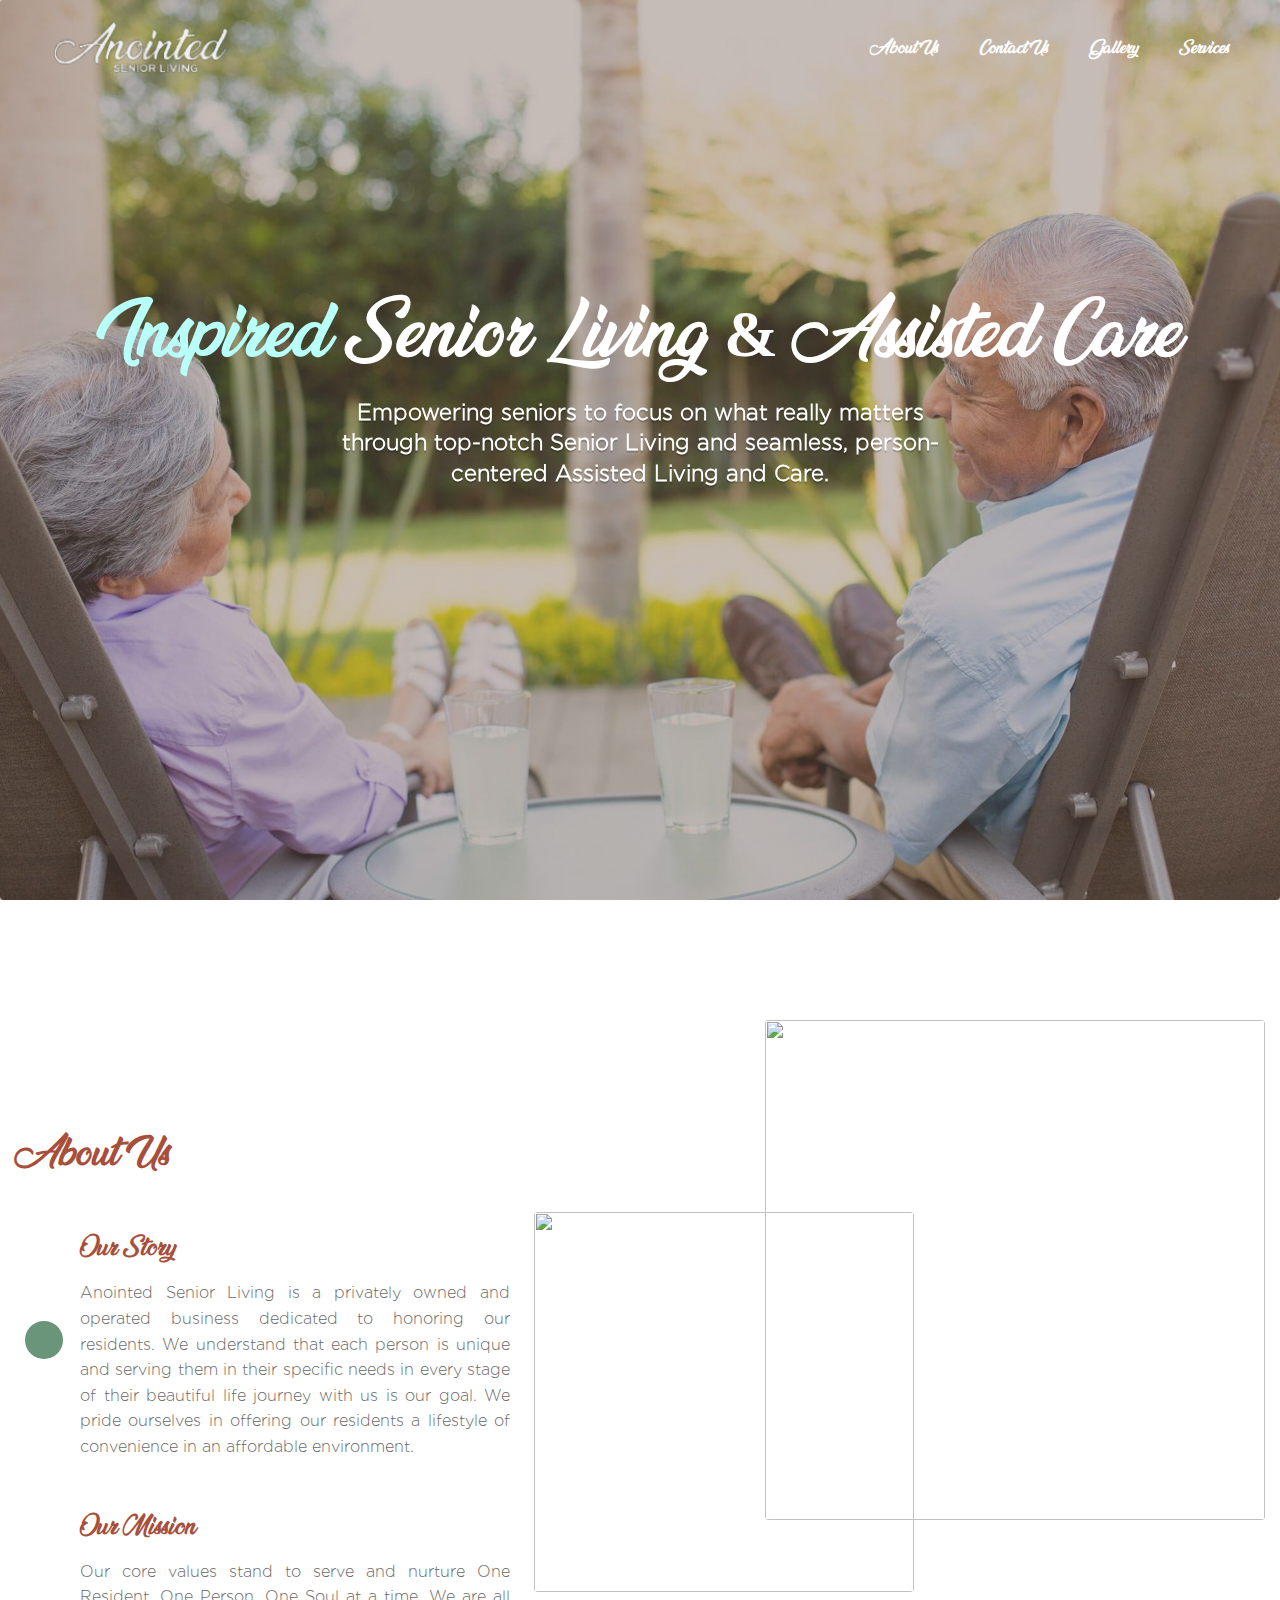
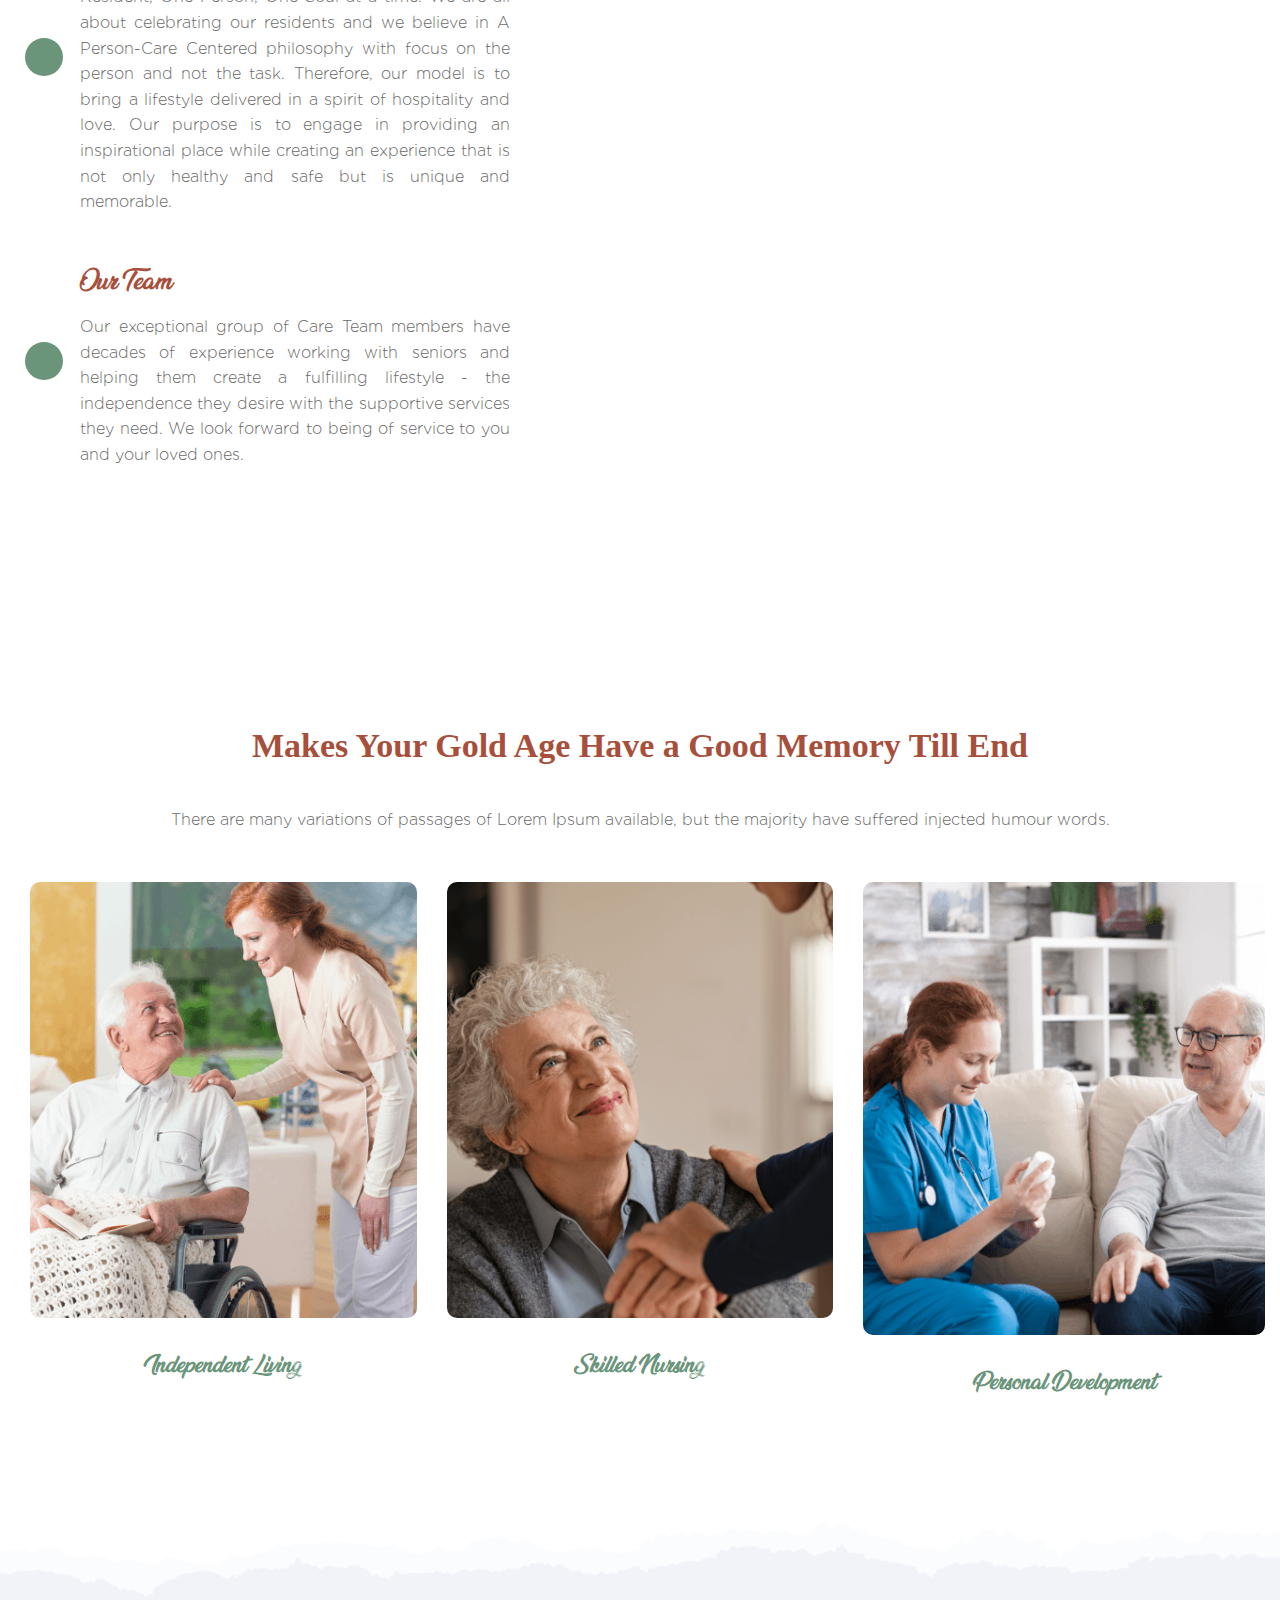
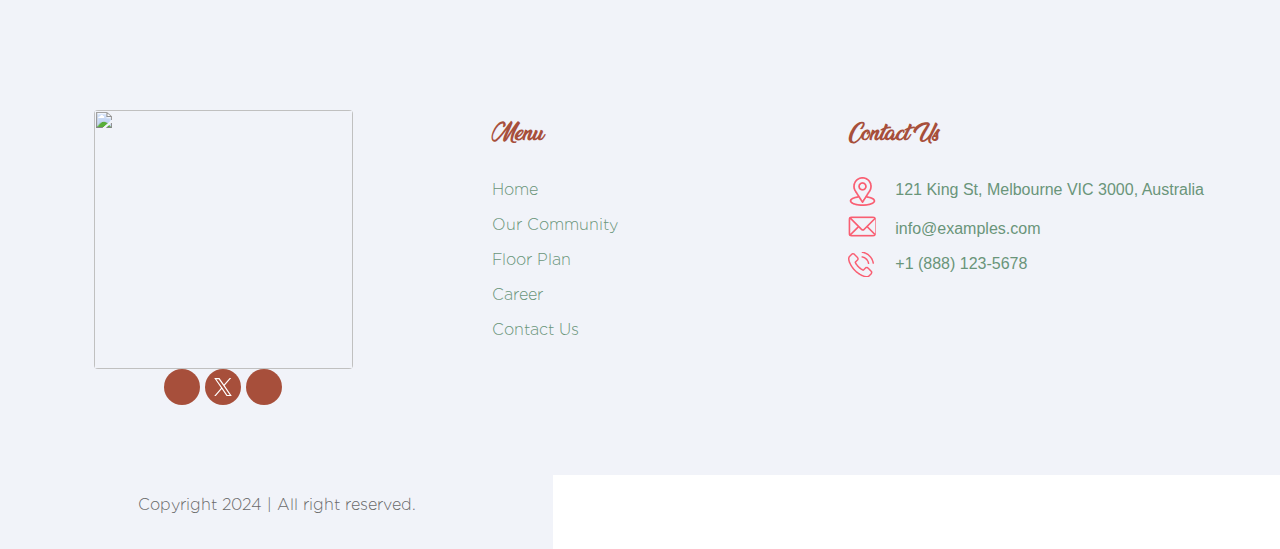
==== commit 5fe5a088: "updated" ====
--- a/index.html
+++ b/index.html
@@ -1697,9 +1697,11 @@
       href="./fluent-forms-elementor-widget.css"
       media="all"
     />
-    <link rel="stylesheet" id="hfe-widgets-style-css" href="./front <div class="
-    home-section="" wf-section"="">
     <link
+      rel="stylesheet"
+      id="hfe-widgets-style-css"
+      href="./front <div class="
+      <link
       id="nordvpn-contentScript-extension-fonts"
       rel="stylesheet"
       href="//fonts.googleapis.com/css?family=Lato"
@@ -3432,99 +3434,593 @@
         }
       }
     </style>
+    <!-- Code injected by Five-server -->
+    <script
+      async=""
+      data-id="five-server"
+      data-file="/Users/mac/Desktop/Anointed_files/index.html"
+      type="application/javascript"
+      src="/fiveserver.js"
+    ></script>
+    <style>
+      /* Injected by five-server */
+      /*[data-highlight="true"] {
+        border: 1px rgb(90,170,255) solid !important;
+        background-color: rgba(155,215,255,0.5);
+        animation: fadeOutHighlight 1s forwards 0.5s;
+      }
+      img[data-highlight="true"] {
+        filter: sepia(100%) hue-rotate(180deg) saturate(200%);
+        animation: fadeOutHighlightIMG 0.5s forwards 0.5s;
+      }*/
+      @keyframes fadeOutHighlight {
+        from {
+          background-color: rgba(155, 215, 255, 0.5);
+        }
+        to {
+          background-color: rgba(155, 215, 255, 0);
+        }
+      }
+      @keyframes fadeOutHighlightIMG {
+        0% {
+          filter: sepia(100%) hue-rotate(180deg) saturate(200%);
+        }
+        33% {
+          filter: sepia(66%) hue-rotate(180deg) saturate(100%);
+        }
+        50% {
+          filter: sepia(50%) hue-rotate(90deg) saturate(50%);
+        }
+        66% {
+          filter: sepia(33%) hue-rotate(0deg) saturate(100%);
+        }
+        100% {
+          filter: sepia(0%) hue-rotate(0deg) saturate(100%);
+        }
+      }
+      @keyframes fiveserverInfoPopup {
+        0% {
+          top: -40px;
+        }
+        15% {
+          top: 4px;
+        }
+        85% {
+          top: 4px;
+        }
+        100% {
+          top: -40px;
+        }
+      }
+      /*smaller*/
+      @media (max-width: 640px) {
+        #fiveserver-info-wrapper {
+          max-width: 98%;
+        }
+        #fiveserver-info {
+          border-radius: 0px;
+        }
+      }
+    </style>
+    <style>
+      /* Injected by five-server */
+      /*[data-highlight="true"] {
+        border: 1px rgb(90,170,255) solid !important;
+        background-color: rgba(155,215,255,0.5);
+        animation: fadeOutHighlight 1s forwards 0.5s;
+      }
+      img[data-highlight="true"] {
+        filter: sepia(100%) hue-rotate(180deg) saturate(200%);
+        animation: fadeOutHighlightIMG 0.5s forwards 0.5s;
+      }*/
+      @keyframes fadeOutHighlight {
+        from {
+          background-color: rgba(155, 215, 255, 0.5);
+        }
+        to {
+          background-color: rgba(155, 215, 255, 0);
+        }
+      }
+      @keyframes fadeOutHighlightIMG {
+        0% {
+          filter: sepia(100%) hue-rotate(180deg) saturate(200%);
+        }
+        33% {
+          filter: sepia(66%) hue-rotate(180deg) saturate(100%);
+        }
+        50% {
+          filter: sepia(50%) hue-rotate(90deg) saturate(50%);
+        }
+        66% {
+          filter: sepia(33%) hue-rotate(0deg) saturate(100%);
+        }
+        100% {
+          filter: sepia(0%) hue-rotate(0deg) saturate(100%);
+        }
+      }
+      @keyframes fiveserverInfoPopup {
+        0% {
+          top: -40px;
+        }
+        15% {
+          top: 4px;
+        }
+        85% {
+          top: 4px;
+        }
+        100% {
+          top: -40px;
+        }
+      }
+      /*smaller*/
+      @media (max-width: 640px) {
+        #fiveserver-info-wrapper {
+          max-width: 98%;
+        }
+        #fiveserver-info {
+          border-radius: 0px;
+        }
+      }
+    </style>
+    <style>
+      /* Injected by five-server */
+      /*[data-highlight="true"] {
+        border: 1px rgb(90,170,255) solid !important;
+        background-color: rgba(155,215,255,0.5);
+        animation: fadeOutHighlight 1s forwards 0.5s;
+      }
+      img[data-highlight="true"] {
+        filter: sepia(100%) hue-rotate(180deg) saturate(200%);
+        animation: fadeOutHighlightIMG 0.5s forwards 0.5s;
+      }*/
+      @keyframes fadeOutHighlight {
+        from {
+          background-color: rgba(155, 215, 255, 0.5);
+        }
+        to {
+          background-color: rgba(155, 215, 255, 0);
+        }
+      }
+      @keyframes fadeOutHighlightIMG {
+        0% {
+          filter: sepia(100%) hue-rotate(180deg) saturate(200%);
+        }
+        33% {
+          filter: sepia(66%) hue-rotate(180deg) saturate(100%);
+        }
+        50% {
+          filter: sepia(50%) hue-rotate(90deg) saturate(50%);
+        }
+        66% {
+          filter: sepia(33%) hue-rotate(0deg) saturate(100%);
+        }
+        100% {
+          filter: sepia(0%) hue-rotate(0deg) saturate(100%);
+        }
+      }
+      @keyframes fiveserverInfoPopup {
+        0% {
+          top: -40px;
+        }
+        15% {
+          top: 4px;
+        }
+        85% {
+          top: 4px;
+        }
+        100% {
+          top: -40px;
+        }
+      }
+      /*smaller*/
+      @media (max-width: 640px) {
+        #fiveserver-info-wrapper {
+          max-width: 98%;
+        }
+        #fiveserver-info {
+          border-radius: 0px;
+        }
+      }
+    </style>
+    <style>
+      /* Injected by five-server */
+      /*[data-highlight="true"] {
+        border: 1px rgb(90,170,255) solid !important;
+        background-color: rgba(155,215,255,0.5);
+        animation: fadeOutHighlight 1s forwards 0.5s;
+      }
+      img[data-highlight="true"] {
+        filter: sepia(100%) hue-rotate(180deg) saturate(200%);
+        animation: fadeOutHighlightIMG 0.5s forwards 0.5s;
+      }*/
+      @keyframes fadeOutHighlight {
+        from {
+          background-color: rgba(155, 215, 255, 0.5);
+        }
+        to {
+          background-color: rgba(155, 215, 255, 0);
+        }
+      }
+      @keyframes fadeOutHighlightIMG {
+        0% {
+          filter: sepia(100%) hue-rotate(180deg) saturate(200%);
+        }
+        33% {
+          filter: sepia(66%) hue-rotate(180deg) saturate(100%);
+        }
+        50% {
+          filter: sepia(50%) hue-rotate(90deg) saturate(50%);
+        }
+        66% {
+          filter: sepia(33%) hue-rotate(0deg) saturate(100%);
+        }
+        100% {
+          filter: sepia(0%) hue-rotate(0deg) saturate(100%);
+        }
+      }
+      @keyframes fiveserverInfoPopup {
+        0% {
+          top: -40px;
+        }
+        15% {
+          top: 4px;
+        }
+        85% {
+          top: 4px;
+        }
+        100% {
+          top: -40px;
+        }
+      }
+      /*smaller*/
+      @media (max-width: 640px) {
+        #fiveserver-info-wrapper {
+          max-width: 98%;
+        }
+        #fiveserver-info {
+          border-radius: 0px;
+        }
+      }
+    </style>
+    <style>
+      /* Injected by five-server */
+      /*[data-highlight="true"] {
+        border: 1px rgb(90,170,255) solid !important;
+        background-color: rgba(155,215,255,0.5);
+        animation: fadeOutHighlight 1s forwards 0.5s;
+      }
+      img[data-highlight="true"] {
+        filter: sepia(100%) hue-rotate(180deg) saturate(200%);
+        animation: fadeOutHighlightIMG 0.5s forwards 0.5s;
+      }*/
+      @keyframes fadeOutHighlight {
+        from {
+          background-color: rgba(155, 215, 255, 0.5);
+        }
+        to {
+          background-color: rgba(155, 215, 255, 0);
+        }
+      }
+      @keyframes fadeOutHighlightIMG {
+        0% {
+          filter: sepia(100%) hue-rotate(180deg) saturate(200%);
+        }
+        33% {
+          filter: sepia(66%) hue-rotate(180deg) saturate(100%);
+        }
+        50% {
+          filter: sepia(50%) hue-rotate(90deg) saturate(50%);
+        }
+        66% {
+          filter: sepia(33%) hue-rotate(0deg) saturate(100%);
+        }
+        100% {
+          filter: sepia(0%) hue-rotate(0deg) saturate(100%);
+        }
+      }
+      @keyframes fiveserverInfoPopup {
+        0% {
+          top: -40px;
+        }
+        15% {
+          top: 4px;
+        }
+        85% {
+          top: 4px;
+        }
+        100% {
+          top: -40px;
+        }
+      }
+      /*smaller*/
+      @media (max-width: 640px) {
+        #fiveserver-info-wrapper {
+          max-width: 98%;
+        }
+        #fiveserver-info {
+          border-radius: 0px;
+        }
+      }
+    </style>
+    <style>
+      /* Injected by five-server */
+      /*[data-highlight="true"] {
+        border: 1px rgb(90,170,255) solid !important;
+        background-color: rgba(155,215,255,0.5);
+        animation: fadeOutHighlight 1s forwards 0.5s;
+      }
+      img[data-highlight="true"] {
+        filter: sepia(100%) hue-rotate(180deg) saturate(200%);
+        animation: fadeOutHighlightIMG 0.5s forwards 0.5s;
+      }*/
+      @keyframes fadeOutHighlight {
+        from {
+          background-color: rgba(155, 215, 255, 0.5);
+        }
+        to {
+          background-color: rgba(155, 215, 255, 0);
+        }
+      }
+      @keyframes fadeOutHighlightIMG {
+        0% {
+          filter: sepia(100%) hue-rotate(180deg) saturate(200%);
+        }
+        33% {
+          filter: sepia(66%) hue-rotate(180deg) saturate(100%);
+        }
+        50% {
+          filter: sepia(50%) hue-rotate(90deg) saturate(50%);
+        }
+        66% {
+          filter: sepia(33%) hue-rotate(0deg) saturate(100%);
+        }
+        100% {
+          filter: sepia(0%) hue-rotate(0deg) saturate(100%);
+        }
+      }
+      @keyframes fiveserverInfoPopup {
+        0% {
+          top: -40px;
+        }
+        15% {
+          top: 4px;
+        }
+        85% {
+          top: 4px;
+        }
+        100% {
+          top: -40px;
+        }
+      }
+      /*smaller*/
+      @media (max-width: 640px) {
+        #fiveserver-info-wrapper {
+          max-width: 98%;
+        }
+        #fiveserver-info {
+          border-radius: 0px;
+        }
+      }
+    </style>
+    <style>
+      /* Injected by five-server */
+      /*[data-highlight="true"] {
+        border: 1px rgb(90,170,255) solid !important;
+        background-color: rgba(155,215,255,0.5);
+        animation: fadeOutHighlight 1s forwards 0.5s;
+      }
+      img[data-highlight="true"] {
+        filter: sepia(100%) hue-rotate(180deg) saturate(200%);
+        animation: fadeOutHighlightIMG 0.5s forwards 0.5s;
+      }*/
+      @keyframes fadeOutHighlight {
+        from {
+          background-color: rgba(155, 215, 255, 0.5);
+        }
+        to {
+          background-color: rgba(155, 215, 255, 0);
+        }
+      }
+      @keyframes fadeOutHighlightIMG {
+        0% {
+          filter: sepia(100%) hue-rotate(180deg) saturate(200%);
+        }
+        33% {
+          filter: sepia(66%) hue-rotate(180deg) saturate(100%);
+        }
+        50% {
+          filter: sepia(50%) hue-rotate(90deg) saturate(50%);
+        }
+        66% {
+          filter: sepia(33%) hue-rotate(0deg) saturate(100%);
+        }
+        100% {
+          filter: sepia(0%) hue-rotate(0deg) saturate(100%);
+        }
+      }
+      @keyframes fiveserverInfoPopup {
+        0% {
+          top: -40px;
+        }
+        15% {
+          top: 4px;
+        }
+        85% {
+          top: 4px;
+        }
+        100% {
+          top: -40px;
+        }
+      }
+      /*smaller*/
+      @media (max-width: 640px) {
+        #fiveserver-info-wrapper {
+          max-width: 98%;
+        }
+        #fiveserver-info {
+          border-radius: 0px;
+        }
+      }
+    </style>
+    <style>
+      /* Injected by five-server */
+      /*[data-highlight="true"] {
+        border: 1px rgb(90,170,255) solid !important;
+        background-color: rgba(155,215,255,0.5);
+        animation: fadeOutHighlight 1s forwards 0.5s;
+      }
+      img[data-highlight="true"] {
+        filter: sepia(100%) hue-rotate(180deg) saturate(200%);
+        animation: fadeOutHighlightIMG 0.5s forwards 0.5s;
+      }*/
+      @keyframes fadeOutHighlight {
+        from {
+          background-color: rgba(155, 215, 255, 0.5);
+        }
+        to {
+          background-color: rgba(155, 215, 255, 0);
+        }
+      }
+      @keyframes fadeOutHighlightIMG {
+        0% {
+          filter: sepia(100%) hue-rotate(180deg) saturate(200%);
+        }
+        33% {
+          filter: sepia(66%) hue-rotate(180deg) saturate(100%);
+        }
+        50% {
+          filter: sepia(50%) hue-rotate(90deg) saturate(50%);
+        }
+        66% {
+          filter: sepia(33%) hue-rotate(0deg) saturate(100%);
+        }
+        100% {
+          filter: sepia(0%) hue-rotate(0deg) saturate(100%);
+        }
+      }
+      @keyframes fiveserverInfoPopup {
+        0% {
+          top: -40px;
+        }
+        15% {
+          top: 4px;
+        }
+        85% {
+          top: 4px;
+        }
+        100% {
+          top: -40px;
+        }
+      }
+      /*smaller*/
+      @media (max-width: 640px) {
+        #fiveserver-info-wrapper {
+          max-width: 98%;
+        }
+        #fiveserver-info {
+          border-radius: 0px;
+        }
+      }
+    </style>
   </head>
   <body
     class="home page-template page-template-elementor_header_footer page page-id-201 wp-custom-logo ehf-template-hello-elementor ehf-stylesheet-hello-elementor elementor-default elementor-template-full-width elementor-kit-146 elementor-page elementor-page-201 e--ua-blink e--ua-chrome e--ua-mac e--ua-webkit e--ua-isTouchDevice"
-    data-elementor-device-mode="tablet"
+    data-elementor-device-mode="laptop"
     data-new-gr-c-s-check-loaded="14.1155.0"
     data-gr-ext-installed=""
     cz-shortcut-listen="true"
   >
-    <div class="hero-banner-image">
-      <img
-        src="herobg.png"
-        loading="lazy"
-        srcset=".herobgSmall.jpeg 479w, herobgSmall.jpeg 767w, herobg.png 1200w"
-        sizes="(max-width: 479px) 100vw, (max-width: 767px) 100vw, 1200px"
-      />
-    </div>
-    <div
-      data-animation="default"
-      data-collapse="medium"
-      data-duration="400"
-      data-easing="ease"
-      data-easing2="ease"
-      role="banner"
-      class="navbar w-nav"
-    >
-      <div class="nav-container w-container">
-        <div class="navbar-wrapper">
-          <a href="#" class="navbar-logo w-nav-brand"
-            ><img
-              src="6333d60b9bc0c5640f7abce2_site_logo.png"
-              loading="lazy"
-              width="215"
-              alt=""
-              class="logo"
-          /></a>
-          <nav role="navigation" class="nav-menu w-nav-menu">
-            <a href="/about-us" class="nav-link w-nav-link">About Us</a
-            ><a href="/contact-us.html" class="nav-link w-nav-link"
-              >Contact Us</a
-            ><a href="/gallery" class="nav-link w-nav-link">Gallery</a
-            ><a href="/services" class="nav-link w-nav-link">Services</a>
-          </nav>
-          <div class="menu-button w-nav-button">
-            <div class="icon w-icon-nav-menu"></div>
+    <div class="home-section wf-section">
+      <div class="hero-banner-image">
+        <img
+          src="herobg.png"
+          loading="lazy"
+          srcset="
+            .herobgSmall.jpeg  479w,
+            herobgSmall.jpeg   767w,
+            herobg.png        1200w
+          "
+          sizes="(max-width: 479px) 100vw, (max-width: 767px) 100vw, 1200px"
+        />
+      </div>
+      <div
+        data-animation="default"
+        data-collapse="medium"
+        data-duration="400"
+        data-easing="ease"
+        data-easing2="ease"
+        role="banner"
+        class="navbar w-nav"
+      >
+        <div class="nav-container w-container">
+          <div class="navbar-wrapper">
+            <a href="#" class="navbar-logo w-nav-brand"
+              ><img
+                src="6333d60b9bc0c5640f7abce2_site_logo.png"
+                loading="lazy"
+                width="215"
+                alt=""
+                class="logo"
+            /></a>
+            <nav role="navigation" class="nav-menu w-nav-menu">
+              <a href="/about-us" class="nav-link w-nav-link">About Us</a
+              ><a href="/contact-us.html" class="nav-link w-nav-link"
+                >Contact Us</a
+              ><a href="/gallery" class="nav-link w-nav-link">Gallery</a
+              ><a href="/services" class="nav-link w-nav-link">Services</a>
+            </nav>
+            <div class="menu-button w-nav-button">
+              <div class="icon w-icon-nav-menu"></div>
+            </div>
           </div>
         </div>
       </div>
-    </div>
-    <div class="main-container w-container">
-      <div class="div-block-17">
-        <img
-          src="images/6333d60d50032bc5b72a5619_oldage_img.png"
-          loading="lazy"
-          width="684"
-          sizes="100vw"
-          srcset="
-            images/6333d60d50032bc5b72a5619_oldage_img-p-500.png 500w,
-            images/6333d60d50032bc5b72a5619_oldage_img.png       672w
-          "
-          alt=""
-          class="image-5"
-        />
-      </div>
-      <div class="herro-content-wrapper">
-        <div class="oldwelcome-text">
-          <h1
-            data-ix="hero-title-top"
-            class="oldh1 oldhero"
-            style="
-              opacity: 1;
-              transform: translateX(0px) translateY(0px) translateZ(0px);
-              transition: opacity 500ms ease 0s, transform 1000ms ease 0s;
-              font-family: 'Ananda 1';
+      <div class="main-container w-container">
+        <div class="div-block-17">
+          <img
+            src="images/6333d60d50032bc5b72a5619_oldage_img.png"
+            loading="lazy"
+            width="684"
+            sizes="100vw"
+            srcset="
+              images/6333d60d50032bc5b72a5619_oldage_img-p-500.png 500w,
+              images/6333d60d50032bc5b72a5619_oldage_img.png       672w
             "
-          >
-            <span class="oldh1-span-blue">Inspired</span> Senior Living &amp;
-            Assisted Care
-          </h1>
-          <h5
-            data-ix="hero-title-bottom"
-            class="oldh5-sub-text w-hidden-small w-hidden-tiny"
-            style="
-              opacity: 1;
-              transform: translateX(0px) translateY(0px) translateZ(0px);
-              transition: opacity 500ms ease 0s, transform 1000ms ease 0s;
-              font-family: 'Gotham';
-              color: white;
-            "
-          >
-            Empowering seniors to focus on what really matters through top-notch
-            Senior Living and seamless, person-centered Assisted Living and
-            Care.
-          </h5>
+            alt=""
+            class="image-5"
+          />
+        </div>
+        <div class="herro-content-wrapper">
+          <div class="oldwelcome-text">
+            <h1
+              data-ix="hero-title-top"
+              class="oldh1 oldhero"
+              style="
+                opacity: 1;
+                transform: translateX(0px) translateY(0px) translateZ(0px);
+                transition: opacity 500ms ease 0s, transform 1000ms ease 0s;
+                font-family: 'Ananda 1';
+              "
+            >
+              <span class="oldh1-span-blue">Inspired</span> Senior Living &amp;
+              Assisted Care
+            </h1>
+            <h5
+              data-ix="hero-title-bottom"
+              class="oldh5-sub-text w-hidden-small w-hidden-tiny"
+              style="
+                opacity: 1;
+                transform: translateX(0px) translateY(0px) translateZ(0px);
+                transition: opacity 500ms ease 0s, transform 1000ms ease 0s;
+                font-family: 'Gotham';
+                color: white;
+              "
+            >
+              Empowering seniors to focus on what really matters through
+              top-notch Senior Living and seamless, person-centered Assisted
+              Living and Care.
+            </h5>
+          </div>
         </div>
       </div>
     </div>
@@ -3709,13 +4205,26 @@
         data-element_type="section"
         data-settings='{"_ha_eqh_enable":false}'
       >
-        <div class="elementor-container elementor-column-gap-default">
+        <div
+          class="elementor-container elementor-containeryoo elementor-column-gap-default"
+        >
+          <!-- <style>
+            .elementor-containeryoo {
+              padding-top: 200px;
+            }
+
+            @media (min-width: 1200px) {
+              .elementor-containeryoo {
+                padding-top: 250px;
+              }
+            }
+          </style> -->
           <div
             class="elementor-column elementor-col-50 elementor-top-column elementor-element elementor-element-1902809 animated fadeInLeft"
             data-id="1902809"
             data-element_type="column"
             data-settings='{"animation":"fadeInLeft"}'
-            style="padding-top: 100px"
+            style="padding-top: 102px"
           >
             <div class="elementor-widget-wrap elementor-element-populated">
               <div
@@ -5225,6 +5734,7 @@
     <span id="elementor-device-mode" class="elementor-screen-only"></span>
     <span id="elementor-device-mode" class="elementor-screen-only"></span>
     <span id="elementor-device-mode" class="elementor-screen-only"></span>
+    <span id="elementor-device-mode" class="elementor-screen-only"></span>
     <script
       src="js/jquery-3.5.1.min.dc5e7f18c8.js"
       type="text/javascript"
@@ -5245,7 +5755,12 @@
     <svg style="display: none" class="e-font-icon-svg-symbols"></svg>
     <svg style="display: none" class="e-font-icon-svg-symbols"></svg>
     <svg style="display: none" class="e-font-icon-svg-symbols"></svg>
+    <svg style="display: none" class="e-font-icon-svg-symbols"></svg>
     <script src="./animate-circle.min.js" id="animate-circle-js"></script>
     <script src="./elementor.js" id="elementskit-elementor-js"></script>
   </body>
+  <nordvpn-contentscript-extension-mount-3.9.0></nordvpn-contentscript-extension-mount-3.9.0
+  ><grammarly-desktop-integration
+    data-grammarly-shadow-root="true"
+  ></grammarly-desktop-integration>
 </html>
--- a/style11.css
+++ b/style11.css
@@ -3940,7 +3940,7 @@
   right: 0%;
   bottom: 0%;
   width: 100%;
-  height: 100vh;
+  height: 100%;
 }
 
 #about {
@@ -6486,8 +6486,6 @@
   font-display: swap;
 }
 
-
-
 .oldwelcome-text {
   flex-direction: column;
   justify-content: center;
@@ -6565,3 +6563,8 @@
   transform: translateX(-50%);
   opacity: 0.02;
 }
+
+
+body{
+  overflow-x: hidden !important;
+}